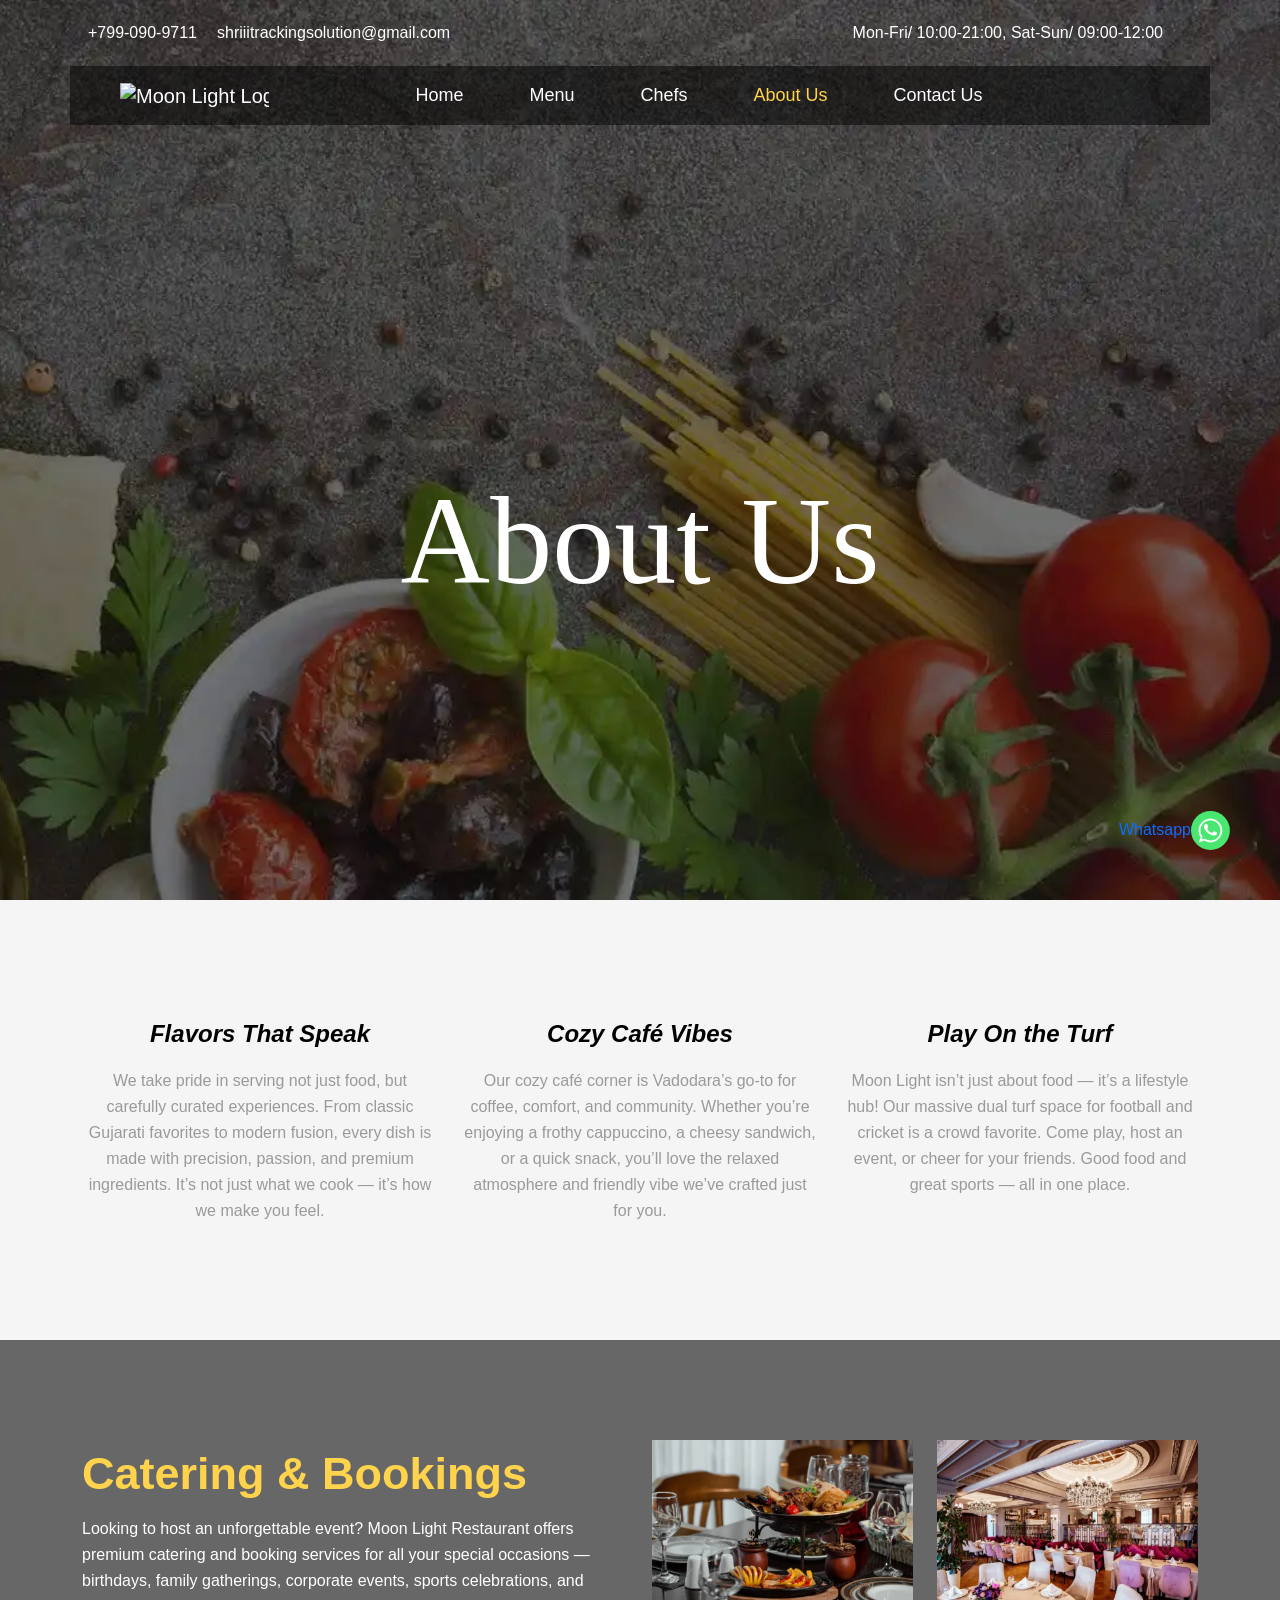
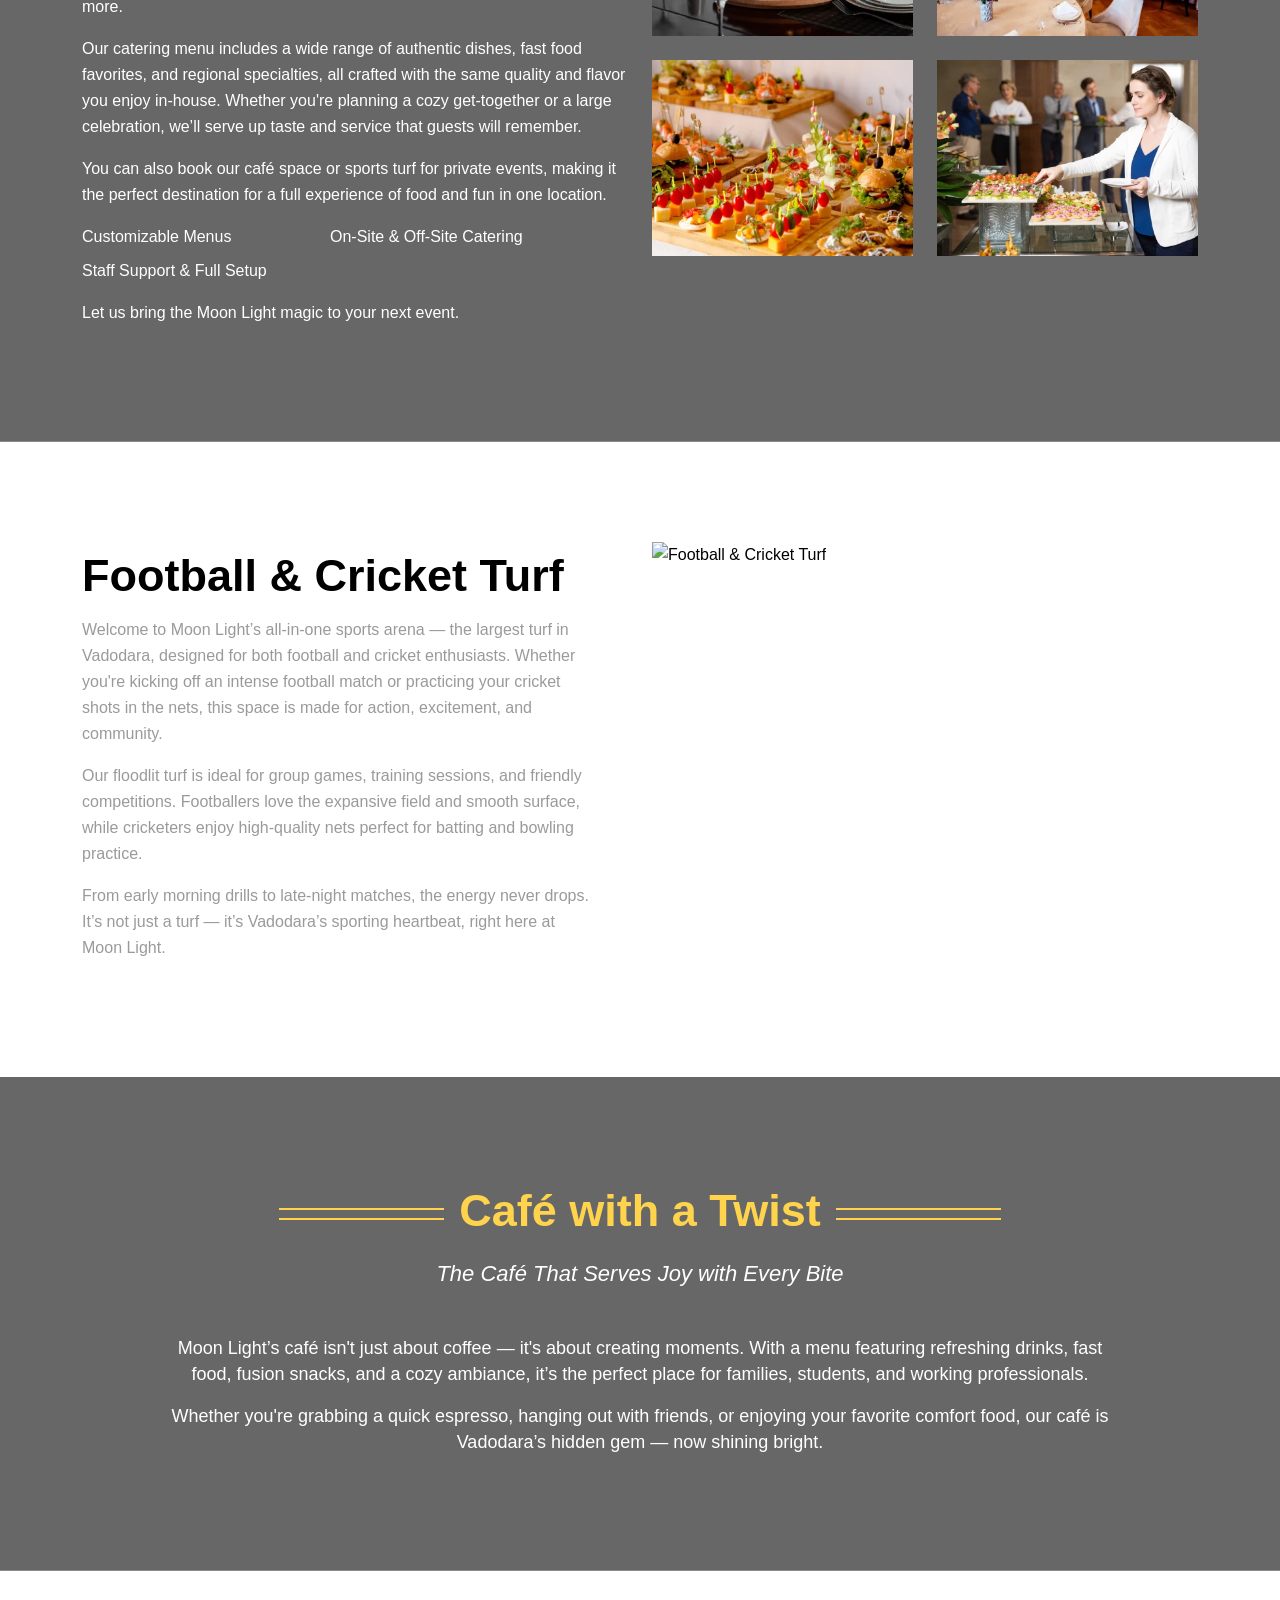
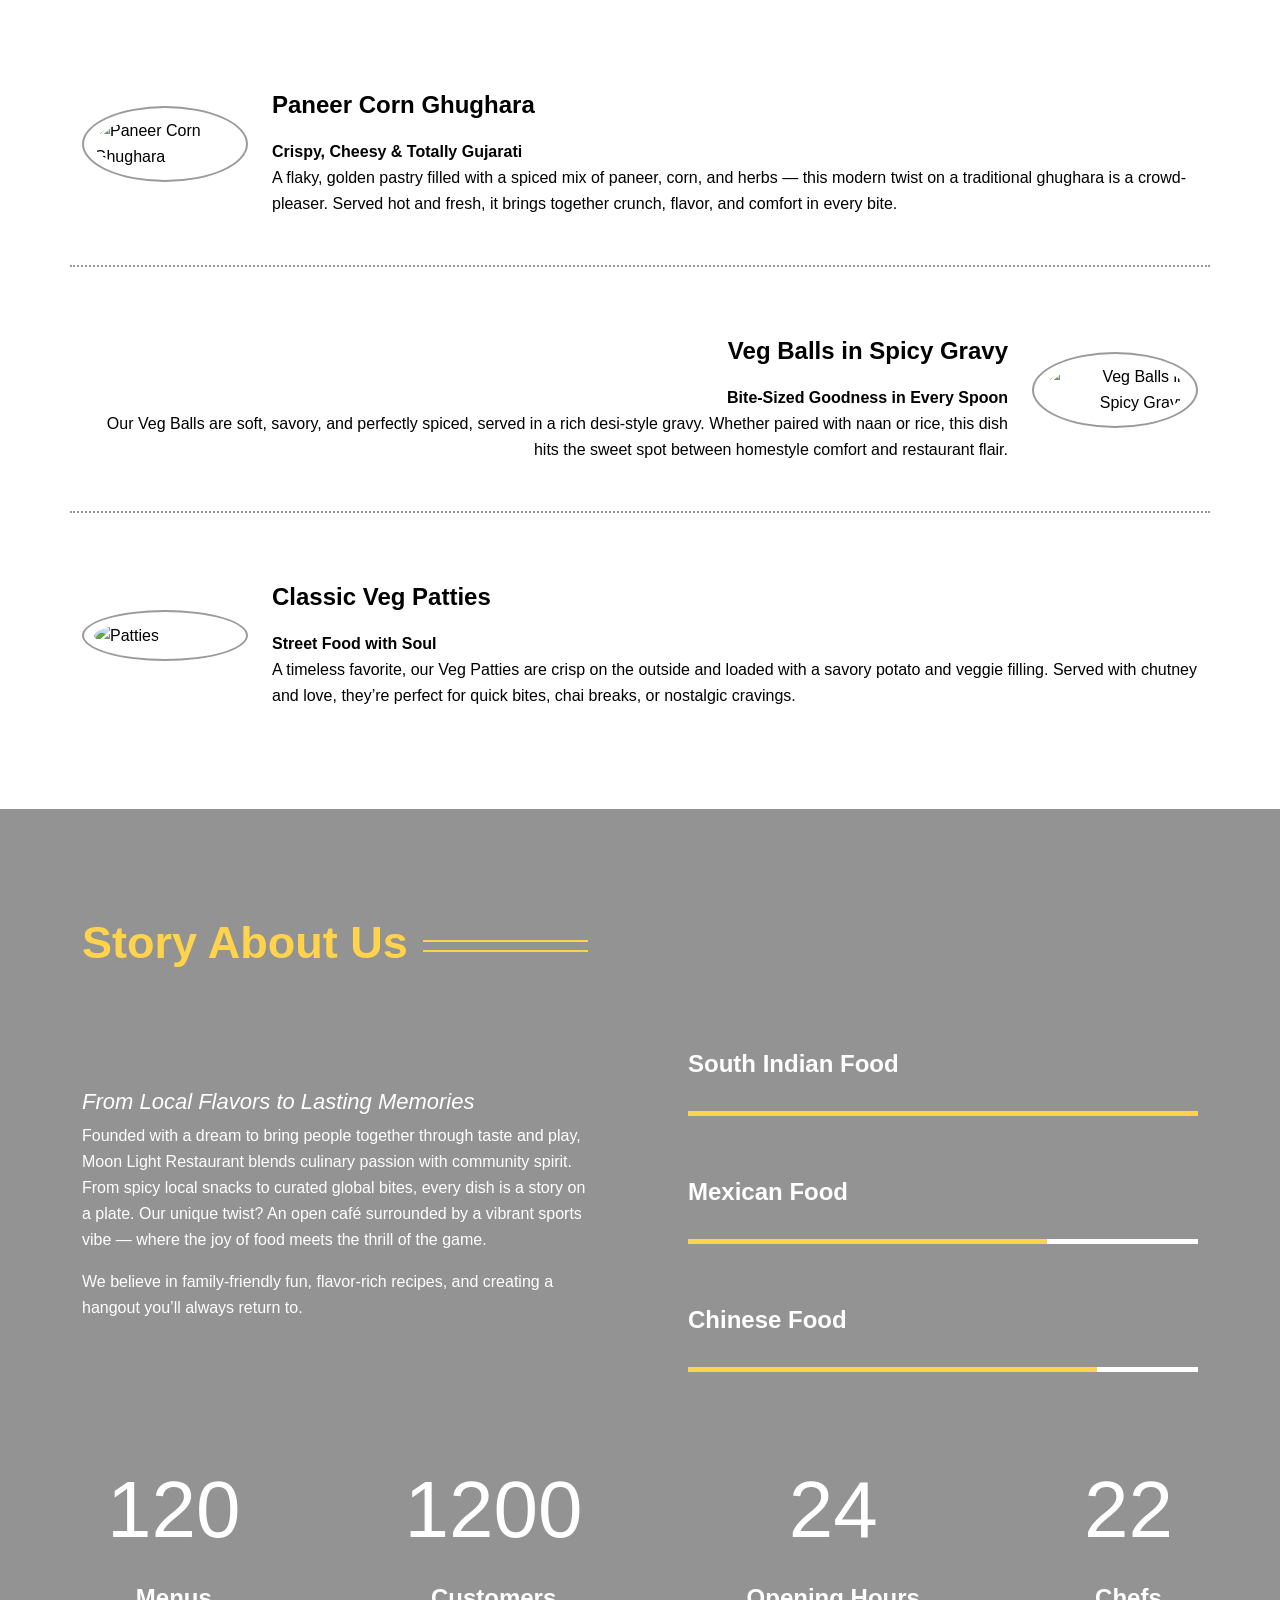
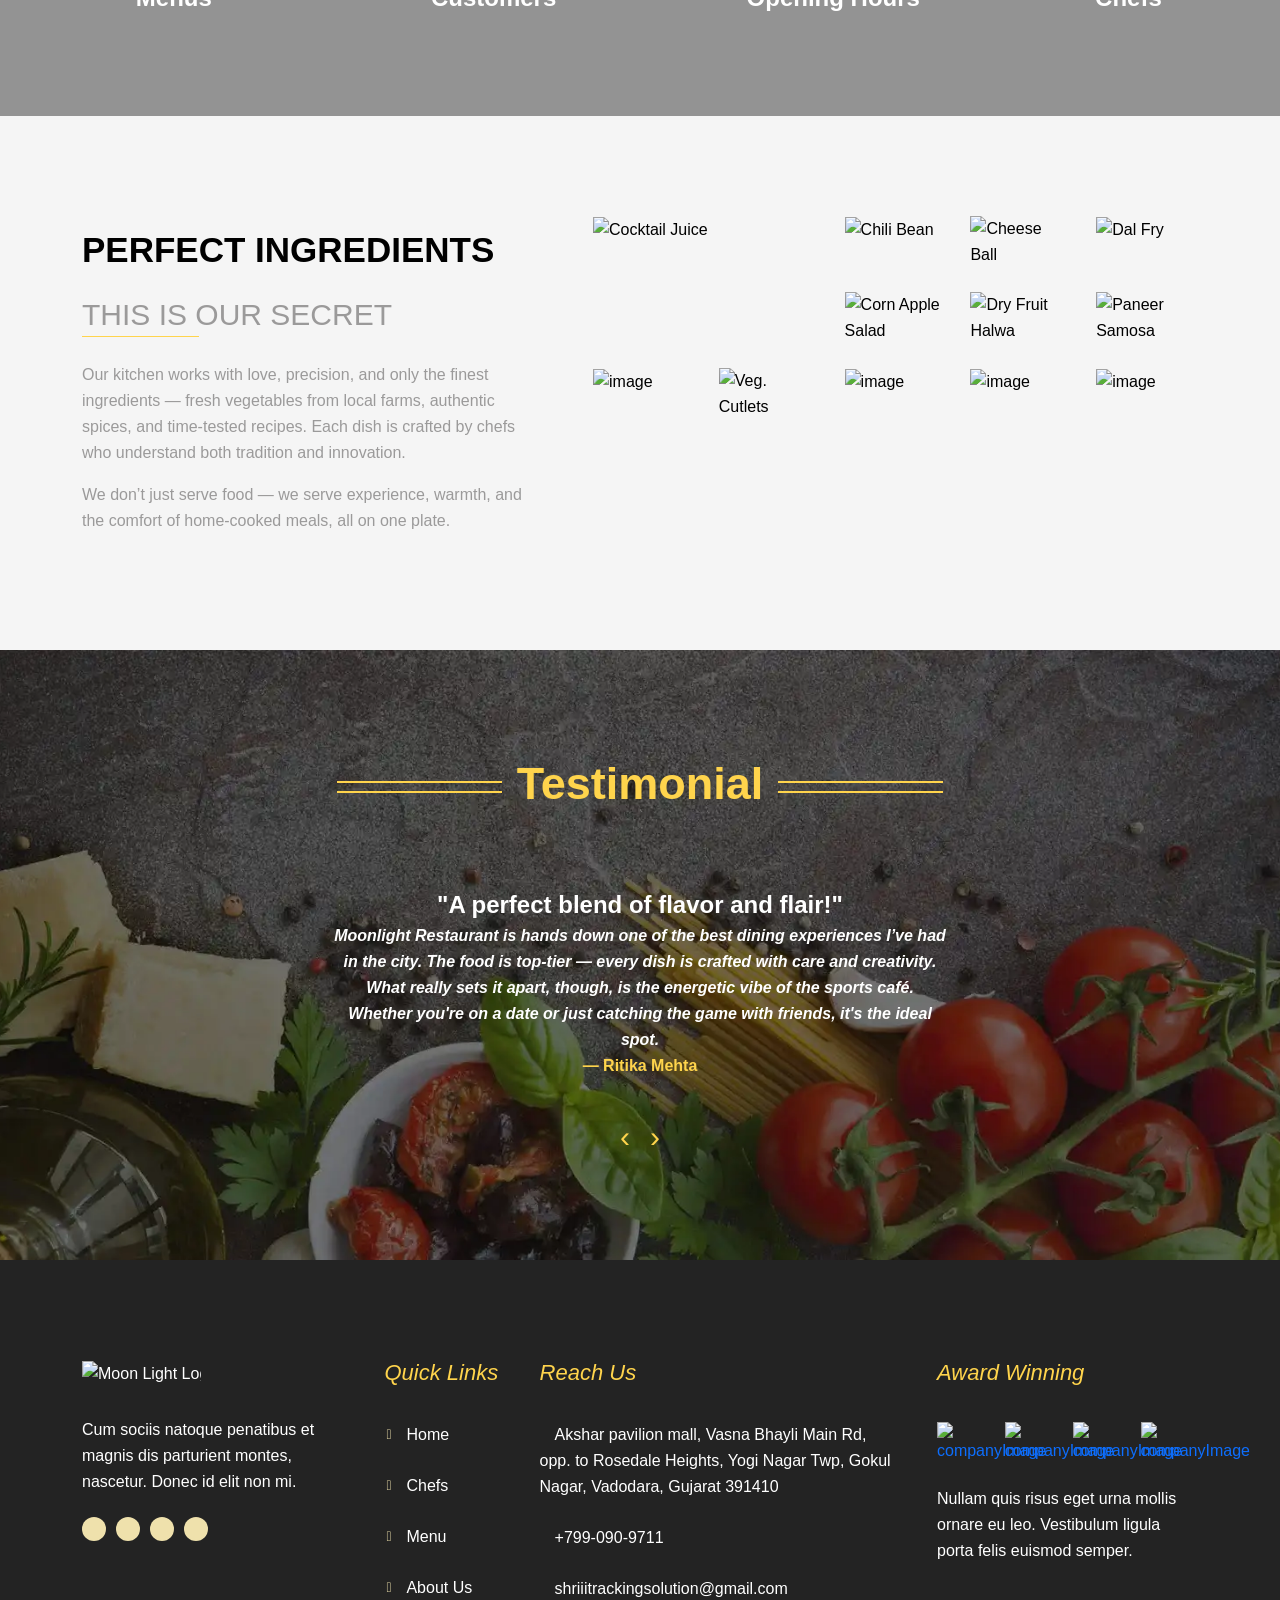
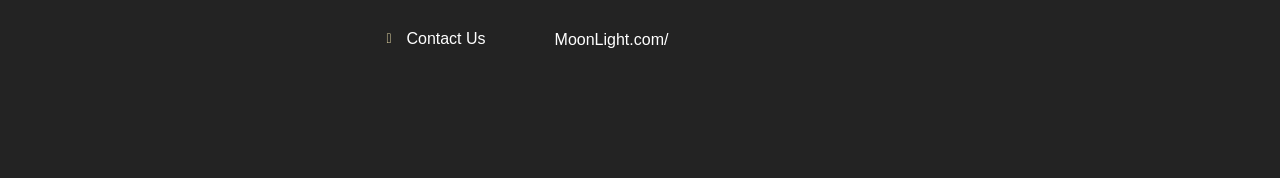
==== aboutUs.html @ 2a46dcf2 "restaurant banner fixed" ====
<!DOCTYPE html>
<html lang="en">

<head>
    <meta charset="UTF-8">
    <meta name="viewport" content="width=device-width, initial-scale=1.0">
    <title>Restaurant</title>
    <link rel="icon" type="image/x-icon" href="image/Fevicon.webp" /> 

      <!-- Meta Robots (SEO Indexing): -->
      <meta name="robots" content="index, follow">
      <meta name="description" content="Moonlight Restaurant offers an unforgettable dining experience in the heart of the city's most luxurious district. Enjoy gourmet cuisine, a vibrant sports café atmosphere, and top-tier hospitality.">
      <meta name="keywords" content="Moonlight Restaurant, fine dining, sports café, luxury restaurant, best restaurant in city, gourmet cuisine, city nightlife, upscale dining, game night restaurant, urban food experience">
      <meta name="author" content="Moonlight Restaurant Team">
      
      <!-- Open Graph (For Social Media Sharing) -->
      <meta property="og:title" content="Moonlight Restaurant | Fine Dining Meets Sports Café Vibes">
      <meta property="og:description" content="Discover Moonlight Restaurant — where upscale dining meets lively sports energy. A perfect place to unwind with gourmet food, handcrafted drinks, and live sports.">
      <meta property="og:url" content="https://moonlightrestoandcafe.com/">
      <!-- <meta property="og:image" content="https://moonlightrestaurant.in/images/og-preview.jpg"> -->
      <meta property="og:type" content="website">

      <link fetchpriority="high" rel="preload" href="image/MoonLightLogo.webp" as="image" type="image/webp" />
      <link fetchpriority="high" rel="preload" href="image/bannerImage.webp" as="image" type="image/webp" />

      <!-- Preload -->
      <link rel="preload" as="style" href="https://cdn.jsdelivr.net/npm/bootstrap@5.2.3/dist/css/bootstrap.min.css" />
      <link rel="stylesheet" href="https://cdn.jsdelivr.net/npm/bootstrap@5.2.3/dist/css/bootstrap.min.css" />
      <link rel="preload" as="style" href="css/responsive.css" />
      <link rel="preload" as="style" href="https://cdnjs.cloudflare.com/ajax/libs/OwlCarousel2/2.3.4/assets/owl.carousel.min.css" />
      <link rel="stylesheet" href="https://cdnjs.cloudflare.com/ajax/libs/OwlCarousel2/2.3.4/assets/owl.carousel.min.css" />
      <!-- <script async src="js/dynamic.js"></script> -->
      <link rel="stylesheet" href="css/style.css" />
      <link rel="stylesheet" href="css/responsive.css" />
      <!-- LightGallery CSS -->
      <link rel="stylesheet" href="https://cdn.jsdelivr.net/npm/lightgallery@2.7.1/css/lightgallery-bundle.min.css" />
      <link rel="preconnect" href="https://kit.fontawesome.com" />
      <link rel="dns-prefetch" href="https://kit.fontawesome.com" />
      <script src="https://kit.fontawesome.com/52ca9e0df4.js" crossorigin="anonymous"></script>
    
</head>

<body>
    <!-- header section start -->
     <header>
    <section class="miniHeader">
      <div class="container text-white">
        <div class="row justify-content-between">
          <div class="col-auto numberAndEmail">
            <a href="tel:+799-090-9711"><i class="fa-solid fa-phone"></i> +799-090-9711</a>
            <a href="mailto:shriiitrackingsolution@gmail.com"><i class="fa-solid fa-envelope"></i>
              shriiitrackingsolution@gmail.com</a>
          </div>
          <div class="col-auto">
            <i class="fa-regular fa-clock"></i> <span> Mon-Fri/ 10:00-21:00, Sat-Sun/ 09:00-12:00</span>
            <a class="fa-brands fa-facebook-f" href="#"></a>
            <a class="fa-brands fa-instagram" href="#"></a>
            <a class="fa-brands fa-twitter" href="#"></a>
          </div>
        </div>
      </div>
    </section>
    <nav class="navbar navbar-expand-lg ">
      <div class="container">
        <a class="navbar-brand" href="index.html"><img src="image/MoonLightLogo.webp" alt="Moon Light Logo"></a>
        <button class="navbar-toggler" type="button" data-bs-toggle="collapse" data-bs-target="#navbarSupportedContent"
          aria-controls="navbarSupportedContent" aria-expanded="false" aria-label="Toggle navigation">
          <span class="navbar-toggler-icon"></span>
        </button>
        <div class="collapse navbar-collapse" id="navbarSupportedContent">
          <ul class="navbar-nav mx-lg-auto mb-2 mb-lg-0">
            <li class="nav-item">
              <a class="nav-link " aria-current="page" href="index.html">Home</a>
            </li>
            <li class="nav-item">
              <a class="nav-link" href="menu.html">Menu</a>
            </li>
            <li class="nav-item">
              <a class="nav-link" href="javascript:void(0)">Chefs</a>
            </li>
            <li class="nav-item">
              <a class="nav-link active" href="aboutUs.html">About Us</a>
            </li>
            <li class="nav-item">
              <a class="nav-link" href="contact.html">Contact Us</a>
            </li>
          </ul>

        </div>
      </div>
    </nav>
  </header>


    <!-- banner section Start -->
    <section class="banner ">

        <img src="image/bannerImage.webp" alt="BannerImage">
        <div class="container">
            <h1 class="display-3">About Us</h1>
        </div>
    </section>

    <!-- banner section End -->

    <!-- Text Cards Section Start -->
    <section class="TextCards defaultPadding">
        <div class="container">
            <div class="row">
                <div class="col-lg-4 col-md-6">
                    <h2 class="therdH">Flavors That Speak</h2>
                    <p>We take pride in serving not just food, but carefully curated experiences. From classic Gujarati favorites to modern fusion, every dish is made with precision, passion, and premium ingredients. It’s not just what we cook — it’s how we make you feel.</p>
                </div>
                <div class="col-lg-4 col-md-6">
                    <h2 class="therdH">Cozy Café Vibes</h2>
                    <p>Our cozy café corner is Vadodara’s go-to for coffee, comfort, and community. Whether you’re enjoying a frothy cappuccino, a cheesy sandwich, or a quick snack, you’ll love the relaxed atmosphere and friendly vibe we’ve crafted just for you.</p>
                </div>
                <div class="col-lg-4 col-md-6">
                    <h2 class="therdH">Play On the Turf</h2>
                    <p>Moon Light isn’t just about food — it’s a lifestyle hub! Our massive dual turf space for football and cricket is a crowd favorite. Come play, host an event, or cheer for your friends. Good food and great sports — all in one place.</p>
                </div>
            </div>
        </div>
    </section>
    <!-- Text Cards Section End -->

<!-- Catering section start -->
<section class="cateringSection defaultPadding">
  <div class="container">
    <!-- <span class="serviceIcon"><svg
		xmlns="http://www.w3.org/2000/svg" width="80px" height="80px" viewBox="0 0 24 24"><path fill="currentColor" d="M3.23 17.385v-1h17.54v1zM4 15v-.23q0-2.95 2.01-5.103Q8.022 7.516 11 7.097V5.653h2v1.442q2.985.42 4.992 2.571T20 14.77V15zm1.07-1h13.86q-.234-2.446-2.247-4.204T12 8.04T7.32 9.796T5.07 14M12 14"/></svg></span><h2 class="secH  BefAftStyle">Catering & Bookings</h2> -->
    <div class="row">
      <div class="col-lg-6">
        <h2 class="secH">Catering & Bookings</h2>
        <p class="maxPara">Looking to host an unforgettable event? Moon Light Restaurant offers premium catering and booking services for all your special occasions — birthdays, family gatherings, corporate events, sports celebrations, and more.</p>
        <p class="maxPara">Our catering menu includes a wide range of authentic dishes, fast food favorites, and regional specialties, all crafted with the same quality and flavor you enjoy in-house. Whether you're planning a cozy get-together or a large celebration, we’ll serve up taste and service that guests will remember.</p>
        <p class="maxPara">You can also book our café space or sports turf for private events, making it the perfect destination for a full experience of food and fun in one location.</p>
        <ul class="cateringUl">
          <li>
            <i class="fa-solid fa-check"></i> Customizable Menus
          </li>
          <li>
            <i class="fa-solid fa-check"></i> On-Site & Off-Site Catering
          </li>
          <li>
            <i class="fa-solid fa-check"></i> Staff Support & Full Setup
          </li>
        </ul>
        <p class="maxPara mt-3">Let us bring the Moon Light magic to your next event.</p>
      </div>
      <div class="col-lg-6">
        <div class="row cateringRow">
          <div class="col-6">
            <div class="zoomWrap">
              <img class="zoom" src="image/CateringImg1.webp" alt="Catering">
            </div>
          </div>
          <div class="col-6">
            <div class="zoomWrap">
              <img class="zoom" src="image/CateringImg2.webp" alt="Catering">
            </div>
          </div>
          <div class="col-6">
            <div class="zoomWrap">
              <img class="zoom" src="image/CateringImg3.webp" alt="Catering">
            </div>
          </div>
          <div class="col-6">
            <div class="zoomWrap">
              <img class="zoom" src="image/CateringImg4.webp" alt="Catering">
            </div>
          </div>
      
        </div>
      </div>
    </div>
  </div>
</section>
<!-- Catering section end -->

<!-- football turf section start -->
<section class="footballTurf defaultPadding">
    <div class="container">
      <div class="row">
        <div class="col-lg-6 pe-xl-5">
          <h2 class="secH">Football & Cricket Turf</h2>
          <p>Welcome to Moon Light’s all-in-one sports arena — the largest turf in Vadodara, designed for both football and cricket enthusiasts. Whether you're kicking off an intense football match or practicing your cricket shots in the nets, this space is made for action, excitement, and community.</p>
          <p>Our floodlit turf is ideal for group games, training sessions, and friendly competitions. Footballers love the expansive field and smooth surface, while cricketers enjoy high-quality nets perfect for batting and bowling practice.</p>
          <p>From early morning drills to late-night matches, the energy never drops. It’s not just a turf — it’s Vadodara’s sporting heartbeat, right here at Moon Light.</p>
        </div>
        <div class="col-lg-6">
          <img src="image/FootballTurf.webp" alt="Football & Cricket Turf">
        </div>
      </div>
    </div>
</section>
<!-- football turf section end -->


<!-- cafe section start -->
<section class="cafeSection defaultPadding">
    <div class="container">
      <h2 class="secH  BefAftStyle mb-3">Café with a Twist</h2>
      <h3 class="fourthH mb-5">The Café That Serves Joy with Every Bite</h3>
      <p class="maxPara">Moon Light’s café isn't just about coffee — it's about creating moments. With a menu featuring refreshing drinks, fast food, fusion snacks, and a cozy ambiance, it’s the perfect place for families, students, and working professionals.</p>
      <p class="maxPara">Whether you're grabbing a quick espresso, hanging out with friends, or enjoying your favorite comfort food, our café is Vadodara’s hidden gem — now shining bright.</p>
    </div>
</section>
<!-- cafe section end -->

    <!-- Circle Image plus Text Section Start -->
    <section class="CircleImagePlusText defaultPadding">
        <div class="container">
            <div class="row justify-content-center align-items-center ">
                <div class="col-md-3 col-xl-2 col-8">
                    <div class="zoomWrap">
                        <img class="zoom" src="image/Paneer_Corn_Ghugara_Image.png" alt="Paneer Corn Ghughara">
                    </div>
                </div>
                <div class="col-md-9 col-xl-10">
                    <h2 class="therdH">Paneer Corn Ghughara</h2>
                    <span><strong>Crispy, Cheesy & Totally Gujarati</strong></span>
                    <p>A flaky, golden pastry filled with a spiced mix of paneer, corn, and herbs — this modern twist on a traditional ghughara is a crowd-pleaser. Served hot and fresh, it brings together crunch, flavor, and comfort in every bite.</p>
                </div>
            </div>
            <div class="row secondRow justify-content-center align-items-center ">
                <div class="col-md-3 col-xl-2 col-8">
                    <div class="zoomWrap">
                        <img class="zoom" src="image/veg.Balls.webp" alt="Veg Balls in Spicy Gravy">
                    </div>
                </div>
                <div class="col-md-9 col-xl-10">
                    <h2 class="therdH">Veg Balls in Spicy Gravy</h2>
                    <span><strong>Bite-Sized Goodness in Every Spoon</strong></span>
                    <p>Our Veg Balls are soft, savory, and perfectly spiced, served in a rich desi-style gravy. Whether paired with naan or rice, this dish hits the sweet spot between homestyle comfort and restaurant flair.</p>
                </div>
            </div>
            <div class="row justify-content-center align-items-center">
                <div class="col-md-3 col-xl-2 col-8">
                    <div class="zoomWrap">
                        <img class="zoom" src="https://img.freepik.com/free-photo/triangled-shape-bourekas-baked-pie-with-sesame-seeds_140725-10794.jpg?uid=R168699936&ga=GA1.1.1928394102.1727939130&semt=ais_hybrid&w=740" alt="Patties">
                    </div>
                </div>
                <div class="col-md-9 col-xl-10">
                    <h2 class="therdH">Classic Veg Patties</h2>
                    <span><strong>Street Food with Soul</strong></span>
                    <p>A timeless favorite, our Veg Patties are crisp on the outside and loaded with a savory potato and veggie filling. Served with chutney and love, they’re perfect for quick bites, chai breaks, or nostalgic cravings.</p>
                </div>
            </div>
        </div>
    </section>
    <!-- Circle Image plus Text Section End -->

    <!-- story About Us Section start -->
    <section class="storyAboutUs defaultPadding">
        <div class="container">
            <h2 class="secH AftStyle">Story About Us</h2>
            <div class="row align-items-center">
                <div class="col-md-6 pe-md-5">
                  <h3 class="fourthH">From Local Flavors to Lasting Memories</h3>
                    <p>Founded with a dream to bring people together through taste and play, Moon Light Restaurant blends culinary passion with community spirit. From spicy local snacks to curated global bites, every dish is a story on a plate. Our unique twist? An open café surrounded by a vibrant sports vibe — where the joy of food meets the thrill of the game.</p>
                    <p>We believe in family-friendly fun, flavor-rich recipes, and creating a hangout you’ll always return to.</p>
                </div>
                <div class="col-md-6 ps-md-5 ">                 
                    <label class="therdH mt-md-0"  for="Italian">South Indian Food</label>
                    <input type="range" id="vol" name="Italian" min="0" max="100" value="100" disabled>
                    <label class="therdH"  for="American">Mexican Food</label>
                    <input type="range" id="vol" name="American" min="0" max="100" value="70" disabled>
                    <label class="therdH"  for="Japanese">Chinese Food</label>
                    <input type="range" id="vol" name="Japanese" min="0" max="100" value="80" disabled>
                </div>
            </div>
            <div class="row  justify-content-center text-center">
                <div class="col-md-auto col-sm-6">
                    <h2 class="display-new">120</h2>
                    <p class="therdH">Menus</p>
                </div>
                <div class="col-md-auto col-sm-6">
                    <h2 class="display-new">1200</h2>
                    <p class="therdH">Customers</p>
                </div>
                <div class="col-md-auto col-sm-6">
                    <h2 class="display-new">24</h2>
                    <p class="therdH">Opening Hours</p>
                </div>
                <div class="col-md-auto col-sm-6">
                    <h2 class="display-new">22</h2>
                    <p class="therdH">Chefs</p>
                </div>
            </div>
        </div>
    </section>

    <!-- story About Us Section End -->

    <!-- perfect Ingredient2 start-->
    <section class="perfectIngredient2 defaultPadding">
        <div class="container">
            <div class="row">
                <div class="col-lg-5">
                    <h2 class="secH text-uppercase">Perfect Ingredients</h2>
                    <span class="secSubH">THIS IS OUR SECRET </span>
                    <p>Our kitchen works with love, precision, and only the finest ingredients — fresh vegetables from local farms, authentic spices, and time-tested recipes. Each dish is crafted by chefs who understand both tradition and innovation.</p>
                    <p>We don’t just serve food — we serve experience, warmth, and the comfort of home-cooked meals, all on one plate.</p>
                </div>
                <div class="col-lg-7 ps-lg-5">
                 <div class="row">
                    <div class="col-md-5">
                        <div class="zoomWrap">
                            <img class="zoom" src="https://img.freepik.com/free-photo/freshness-summer-fruits-rustic-wooden-table-healthy-snack-generated-by-artificial-intelligence_188544-110093.jpg?uid=R168699936&ga=GA1.1.1928394102.1727939130&semt=ais_country_boost&w=740" alt="Cocktail Juice">
                          </div>
                    </div>
                    <div class="col-md-7">
                      <div class="row">
                        <div class="col-md-4 col-6">
                            <div class="zoomWrap">
                                <img class="zoom" src="https://img.freepik.com/free-photo/horizontal-view-tomato-soup-beans-garlic-wooden-cutting-board-spoon-mix-color-table_140725-86854.jpg?uid=R168699936&ga=GA1.1.1928394102.1727939130&semt=ais_country_boost&w=740" alt="Chili Bean">
                              </div>
                        </div>
                        <div class="col-md-4 col-6">
                            <div class="zoomWrap">
                                <img class="zoom" src="https://img.freepik.com/free-photo/delicious-food-croquettes-close-up_23-2149202667.jpg?uid=R168699936&ga=GA1.1.1928394102.1727939130&semt=ais_country_boost&w=740" alt="Cheese Ball">
                              </div>
                        </div>
                        <div class="col-md-4 col-6">
                            <div class="zoomWrap">
                                <img class="zoom" src="https://img.freepik.com/free-photo/traditional-indian-soup-lentils-indian-dhal-spicy-curry-bowl-spices-herbs-rustic-black-wooden-table_2829-18717.jpg?uid=R168699936&ga=GA1.1.1928394102.1727939130&semt=ais_hybrid&w=740" alt="Dal Fry">
                              </div>
                        </div>
                        <div class="col-md-4 col-6">
                            <div class="zoomWrap">
                                <img class="zoom" src="https://cdn.vegetariantimes.com/wp-content/uploads/2009/02/sweet-potato-salad-with-apple-and-avocado-feb-2009-crop.jpg?crop=1:1&width=1000" alt="Corn Apple Salad">
                              </div>
                        </div>
                        <div class="col-md-4 col-6">
                            <div class="zoomWrap">
                                <img class="zoom" src="https://img.freepik.com/free-photo/traditional-azerbaijan-indian-turkish-sweet-dessert-halvah-with-nuts-top_114579-1311.jpg?uid=R168699936&ga=GA1.1.1928394102.1727939130&semt=ais_country_boost&w=740" alt="Dry Fruit Halwa">
                              </div>
                        </div>
                        <div class="col-md-4 col-6">
                            <div class="zoomWrap">
                                <img class="zoom" src="https://images.squarespace-cdn.com/content/5ea3b22556f3d073f3d9cae4/1639765720513-GWUONGJA746IE3P2JAQC/Screen+Shot+2021-12-17+at+3.43.02+AM.png?format=1500w&content-type=image%2Fpng" alt="Paneer Samosa">
                              </div>
                        </div>
                      </div>
                    </div>
                 </div>
                 <div class="row margin">
                    <div class="col-md col-6">
                        <div class="zoomWrap">
                            <img class="zoom" src="image/Gallery5.jfif" alt="image">
                          </div>
                    </div>
                    <div class="col-md col-6">
                        <div class="zoomWrap">
                            <img class="zoom" src="https://www.whiskaffair.com/wp-content/uploads/2020/09/Veg-Cutlet-2-3.jpg" alt="Veg. Cutlets">
                          </div>
                    </div>
                    <div class="col-md col-6">
                        <div class="zoomWrap">
                            <img class="zoom" src="image/Oat Cereal.png" alt="image">
                          </div>
                    </div>
                    <div class="col-md col-6">
                        <div class="zoomWrap">
                            <img class="zoom" src="image/disheItems (1).jfif" alt="image">
                          </div>
                    </div>
                    <div class="col-md col-6">
                        <div class="zoomWrap">
                            <img class="zoom" src="image/TRIO SAUSAGES.png" alt="image">
                          </div>
                    </div>    
                    <div class="col-6 d-md-none d-block">
                        <div class="zoomWrap">
                            <img class="zoom" src="image/Pizza (1).jpg" alt="image">
                          </div>
                    </div>       
                 </div>
                </div>
            </div>
        </div>
    </section>
    <!-- perfect Ingredient2 end-->

    <!-- testimonial section start -->
  <section class="Testimonial defaultPadding">
    <div class="container">
      <h2 class="secH  BefAftStyle">Testimonial</h2>
      <div class="owl-carousel owl-theme" id="ca3">
        <div class="item">
          <span class="therdH">"A perfect blend of flavor and flair!"</span>
          <p>Moonlight Restaurant is hands down one of the best dining experiences I’ve had in the city. The food is top-tier — every dish is crafted with care and creativity. What really sets it apart, though, is the energetic vibe of the sports café. Whether you're on a date or just catching the game with friends, it's the ideal spot.</p>
          <span><span>— Ritika Mehta</span> </span>
        </div>
        <div class="item">
          <span class="therdH">"Gourmet cuisine meets game night energy!"</span>
          <p>I was blown away by how Moonlight balances luxury and excitement. The ambiance is lively without being overwhelming, and the staff are incredibly attentive. I came for the match night and ended up falling in love with their signature seafood platter. Can’t wait to go back!</p>
          <span><span>— Arjun Patel</span> </span>
        </div>
        <div class="item">
          <span class="therdH">"An urban escape with five-star flavor!"</span>
          <p>Moonlight Restaurant is a gem in the city’s most upscale district. It feels like a mini getaway — sophisticated yet fun. The cocktails are crafted to perfection, the food is divine, and the big screens make it the ultimate hangout for sports fans.</p>
          <span><span>— Neha Deshmukh</span> </span>
        </div>
      </div>
    </div>
  </section>

    <!-- testimonial section End -->


    <!-- Footer Section Start -->
    <footer class="defaultPadding">
        <div class="container">
          <div class="row justify-content-between">
            <div class="col-lg-3 col-md-6 ">
              <a class="navbar-brand" href="index.html"><img src="image/MoonLightLogo.webp" alt="Moon Light Logo"></a>
              <p>Cum sociis natoque penatibus et magnis dis parturient montes, nascetur. Donec id elit non mi.</p>
              <div class="fIcons">
                <a target="_blank" class="fa-brands fa-facebook-f" href="https://www.facebook.com/"></a>
                <a target="_blank" class="fa-brands fa-instagram" href="https://www.instagram.com/"></a>
                <a target="_blank" class="fa-brands fa-x-twitter" href="https://x.com/?lang=en"></a>
                <a target="_blank" class="fa-brands fa-linkedin-in" href="https://www.linkedin.com/authwall?trk=bf&trkInfo=AQH3HyOeX_gCXgAAAZJbhlgANMabyJfAewxAY9qdxU6QsJHvozrFZ51a8_tYQyBRvuwnA3uVR8G7943UdA0TlnFJzLvY9FQFuffSjfYFTIwQ_DjL6JSlBWNnWNmu50MKpPpSrNY=&original_referer=&sessionRedirect=https%3A%2F%2Fwww.linkedin.com%2Fin%2Fvimal-gupta-2458b0260"></a>
              </div>
            </div>
            <div class="col-lg-auto col-md-6">
              <h2 class="fourthH">Quick Links</h2>
              <ul>
                <li>
                  <a target="_blank" href="index.html">Home</a>
                </li>
                <li>
                  <a target="_blank" href="javascript:void(0)">Chefs</a>
                </li>
                <li>
                  <a target="_blank" href="menu.html">Menu</a>
                </li>
                <li>
                  <a target="_blank" href="aboutUs.html">About Us</a>
                </li>
                <li>
                  <a target="_blank" href="contact.html">Contact Us</a>
                </li>
              </ul>
            </div>
            <div class="col-lg-4 col-md-6 about">
              <h2 class="fourthH">Reach Us</h2>
              <address>
              <a target="_blank" href="https://maps.app.goo.gl/VXWxqCMLg2p5qyuf7"><i class="fa-solid fa-location-arrow"></i> Akshar pavilion mall, Vasna Bhayli Main Rd, opp. to Rosedale Heights, Yogi Nagar Twp, Gokul Nagar, Vadodara, Gujarat 391410</a>
              </address>
              <a href="tel:+799-090-9711"><i class="fa-solid fa-mobile-screen"></i> +799-090-9711</a>
              <a href="mailto:shriiitrackingsolution@gmail.com"><i class="fa-solid fa-envelope"></i>
                shriiitrackingsolution@gmail.com</a>
              <a target="_blank" href="#"><i class="fa-solid fa-link"></i>
                MoonLight.com/</a>
    
            </div>
            <div class="col-lg-3 col-md-6 ">
              <h2 class="fourthH">Award Winning</h2>
              <div class="companyImage d-flex flex-wrap justify-content-between">
                <a href="#"><img src="image/FooterImage1.png" alt="companyImage"></a>
                <a href="#"><img src="image/FooterImage2.png" alt="companyImage"></a>
                <a href="#"><img src="image/FooterImage3.png" alt="companyImage"></a>
                <a href="#"><img src="image/FooterImage4.png" alt="companyImage"></a>
              </div>
              <p class="mb-0">Nullam quis risus eget urna mollis ornare eu leo. Vestibulum ligula porta felis euismod
                semper. </p>
            </div>
          </div>
        </div>

<!-- whatsapp FAB icon -->
<div class="fab-container">
  <a class="set-url-target" rel="noopener" data-mobile-target="" data-desktop-target="_blank" target="_blank" href="https://web.whatsapp.com/send?phone=6354710794"><span class="sr-only">Whatsapp</span><svg aria-hidden="true" class="ico_d " width="39" height="39" viewBox="0 0 39 39" fill="none" xmlns="http://www.w3.org/2000/svg" style="transform: rotate(0deg);"><circle class="color-element" cx="19.4395" cy="19.4395" r="19.4395" fill="#49E670"></circle><path d="M12.9821 10.1115C12.7029 10.7767 11.5862 11.442 10.7486 11.575C10.1902 11.7081 9.35269 11.8411 6.84003 10.7767C3.48981 9.44628 1.39593 6.25317 1.25634 6.12012C1.11674 5.85403 2.13001e-06 4.39053 2.13001e-06 2.92702C2.13001e-06 1.46351 0.83755 0.665231 1.11673 0.399139C1.39592 0.133046 1.8147 1.01506e-06 2.23348 1.01506e-06C2.37307 1.01506e-06 2.51267 1.01506e-06 2.65226 1.01506e-06C2.93144 1.01506e-06 3.21063 -2.02219e-06 3.35022 0.532183C3.62941 1.19741 4.32736 2.66092 4.32736 2.79397C4.46696 2.92702 4.46696 3.19311 4.32736 3.32616C4.18777 3.59225 4.18777 3.59224 3.90858 3.85834C3.76899 3.99138 3.6294 4.12443 3.48981 4.39052C3.35022 4.52357 3.21063 4.78966 3.35022 5.05576C3.48981 5.32185 4.18777 6.38622 5.16491 7.18449C6.42125 8.24886 7.39839 8.51496 7.81717 8.78105C8.09636 8.91409 8.37554 8.9141 8.65472 8.648C8.93391 8.38191 9.21309 7.98277 9.49228 7.58363C9.77146 7.31754 10.0507 7.1845 10.3298 7.31754C10.609 7.45059 12.2841 8.11582 12.5633 8.38191C12.8425 8.51496 13.1217 8.648 13.1217 8.78105C13.1217 8.78105 13.1217 9.44628 12.9821 10.1115Z" transform="translate(12.9597 12.9597)" fill="#FAFAFA"></path><path d="M0.196998 23.295L0.131434 23.4862L0.323216 23.4223L5.52771 21.6875C7.4273 22.8471 9.47325 23.4274 11.6637 23.4274C18.134 23.4274 23.4274 18.134 23.4274 11.6637C23.4274 5.19344 18.134 -0.1 11.6637 -0.1C5.19344 -0.1 -0.1 5.19344 -0.1 11.6637C-0.1 13.9996 0.624492 16.3352 1.93021 18.2398L0.196998 23.295ZM5.87658 19.8847L5.84025 19.8665L5.80154 19.8788L2.78138 20.8398L3.73978 17.9646L3.75932 17.906L3.71562 17.8623L3.43104 17.5777C2.27704 15.8437 1.55796 13.8245 1.55796 11.6637C1.55796 6.03288 6.03288 1.55796 11.6637 1.55796C17.2945 1.55796 21.7695 6.03288 21.7695 11.6637C21.7695 17.2945 17.2945 21.7695 11.6637 21.7695C9.64222 21.7695 7.76778 21.1921 6.18227 20.039L6.17557 20.0342L6.16817 20.0305L5.87658 19.8847Z" transform="translate(7.7758 7.77582)" fill="white" stroke="white" stroke-width="0.2"></path></svg></a>
</div>

      </footer>

    <!-- Footer Section End -->

  <script src="https://cdnjs.cloudflare.com/ajax/libs/jquery/3.7.1/jquery.min.js"></script>
  <script src="https://cdn.jsdelivr.net/npm/bootstrap@5.2.3/dist/js/bootstrap.bundle.min.js"></script>
  <script src="https://cdnjs.cloudflare.com/ajax/libs/OwlCarousel2/2.3.4/owl.carousel.min.js"></script>
  <script src="js/script.js"></script>
    <script>
        $('#ca3').owlCarousel({
            stagePadding: 0,
            loop: true,
            margin: 0,
            nav: true,
            dots: false,
            responsive: {
                0: {
                    items: 1
                },
                600: {
                    items: 1
                },
                1000: {
                    items: 1
                }
            }

        })
    </script>
</body>

</html>
---- css/responsive.css ----
@media only screen and (min-width: 1920px) {
}

@media only screen and (min-width: 1600px) and (max-width: 1900px) {
}

@media only screen and (min-width: 1300px) and (max-width: 1390px) {
  .BestFood .display-new {
    width: 56%;
  }
}

@media only screen and (min-width: 1200px) and (max-width: 1280px) {
  .BestFood .display-new {
    width: 58%;
  }
}

@media screen and (max-width: 1180px) {
  /* ipad landscape view */
  .owl-carousel .two .container {
    top: 28%;
  }
  .display-3 {
    font-size: 100px;
    line-height: 98px;
  }
  .B_atached .therdH {
    position: relative;
    margin-bottom: 35px;
    text-align: right !important;
  }
  .navbar-expand-lg .navbar-nav {
    gap: 20px;
  }
  .SpecialPromotion .container {
    padding-top: 80px;
  }

  .BestFood .display-new {
    width: 70%;
  }

  .storyAboutUs .row:nth-child(3) {
    margin-top: 70px !important;
    gap: 95px;
  }
  .contactPhoneNumber .wrap {
    padding: 35px 22px;
  }
  .perfectIngredient2 .secH {
    font-size: 30px;
  }
  .contactPhoneNumber .wrap .text {
    width: auto;
  }
}

@media screen and (max-width: 991px) {
  /* ipad portrait view */
  .miniHeader .col-auto:nth-child(1) {
    text-align: center;
    font-size: 14px;
  }
  .miniHeader .col-auto:nth-child(1) {
    text-align: center;
    font-size: 14px;
  }
  .miniHeader .row {
    justify-content: center !important;
    flex-direction: column;
    align-items: center;
  }
  .owl-carousel .one .display-3 {
    width: 80%;
  }
  .navbar-expand-lg .navbar-nav {
    gap: 10px;
  }
  .navbar form {
    justify-content: end;
  }
  .navbar-nav {
    align-items: end;
  }
  .navbar form:hover .btn i {
    color: var(--yellow);
  }
  footer .row {
    row-gap: 20px;
  }
  footer .about a:last-of-type {
    margin-bottom: 0;
  }
  footer ul li {
    margin-bottom: 5px;
  }
  .owl-carousel .one .container {
    top: 40%;
  }
  .owl-carousel .two .container {
    top: 40%;
  }
  .owl-carousel .three .container {
    top: 44%;
  }
  #ca2 button span {
    background-color: #000000c6 !important;
    border-radius: 10px;
    display: inline-block;
    height: 50px;
    padding: 5px;
  }
  .BefAftStyle::before,
  .BefAftStyleBlack::before,
  .BefAftStyle::after,
  .BefAftStyleBlack::after,
  .AftStyle::after {
    width: 80px;
  }

  .form-control {
    position: relative;
    border-radius: 50px;
    margin-right: 0 !important;
    padding: 0.375rem 0.75rem;
    border: 1px solid #ced4da;
    background-color: #ffffff;
    width: 140px;
    right: auto;
    top: auto;
    transition: none;
  }

  .navbar form {
    position: relative;
  }
  .navbar form .btn {
    position: absolute;
    right: 15px;
    top: 2px;
    color: var(--yellow) !important;
    font-size: 22px;
    outline: none;
    border: none;
  }
  .BestFood .display-new {
    width: 90%;
  }
  .MeetTheTeamCard .textpart {
    padding-bottom: 25px;
  }
  .contactPhoneNumber .minicard:nth-child(odd) {
    padding: 0 0.8rem 0 0;
  }
  .contactPhoneNumber .minicard:nth-child(even) {
    padding: 0 0 0 0.8rem;
  }
  .Gallery .d-flex.flex-wrap.flex-column {
    row-gap: 24px;
  }
  .storyAboutUs .row:nth-child(3) {
    gap: 16px;
  }
  .navbar .nav-link::before {
    display: none;
  }
  .contactPhoneNumber .wrap {
    flex-direction: column;
    align-items: center;
    text-align: center;
  }
  .contactPhoneNumber .wrap .icons {
    align-self: center;
  }

  .filterButtons .btn{
   width: unset;
  }
  .filterButtons{
    height: unset;
  }

  .filterButtons .btn:nth-child(1) {
    margin-top: 8px;
  }
  .filterButtons .btn {
    padding: 8px 10px;
    font-size: 14px;
  }
  
  .sideBar .stickySideBar{
    position: static;
  }

  .miniHeader {
    padding: 4px 0;
}
.navbar-brand {
  width: 4.5rem;
}

.offcanvas-lg.offcanvas-bottom {
  height: 40vh;
}

.footballTurf .container>.row{
  flex-direction: column-reverse;
}

}

@media screen and (max-width: 912px) {
  .Gallery .container > .row {
    justify-content: center;
  }

  .banner .owl-carousel .three .container {
    top: 44%;
  }

  footer ul li::before {
    display: none;
  }
  footer .fourthH {
    text-align: center;
  }
  footer ul a {
    display: table;
    margin: auto;
    width: 82px;
  }
  footer ul a::before {
    content: "\f054";
    font-family: "Font Awesome 6 Free";
    font-weight: 900;
    position: absolute;
    left: -20px;
    color: var(--cream);
    font-size: 14px;
  }
  .secH {
    font-size: 37px;
  }
}

@media screen and (max-width: 767px) {
  /* Mobile landscape view */

  .banner .display-3 {
    width: 100%;
    font-size: 80px;
  }
  .miniHeader .col-auto:nth-child(1) {
    display: flex;
    flex-wrap: wrap;
    flex-direction: column;
    text-align: center;
    font-size: 14px;
  }
  .miniHeader .col-auto:nth-child(2) {
    display: none;
  }
  .miniHeader .row {
    justify-content: center !important;
  }
  .B_atached .therdH {
    position: relative;
    margin-bottom: 35px;
    margin-top: 0;
    padding-top: 70px;
    text-align: center !important;
  }
  .B_atached .therdH::before {
    left: 50% !important;
    top: 0 !important;
    transform: translate(-50%, 0) !important;
  }
  .B_atached .container {
    padding-top: 50px;
    padding-bottom: 40px;
    position: relative;
    left: auto;
    transform: none;
  }
  .B_atached {
    background-color: #ffffff;
    border-bottom: 1px solid var(--yellow);
  }
  .owl-carousel .one .display-3 span:nth-child(2)::after {
    bottom: 20px;
  }
  .LittleAboutUs .col-md-6.d-flex {
    padding-top: 50px;
  }
  .LittleAboutUs .col-md-6.d-flex .row {
    justify-content: center !important;
  }
  .LittleAboutUs {
    padding-top: 50px;
  }
  .defaultPadding {
    padding: 50px 0;
  }
.banner{
  height: 100vh;
}
  .banner .owl-carousel img {
    height: 100vh;
    object-fit: cover;
  }
  .BefAftStyle::before,
  .BefAftStyleBlack::before,
  .BefAftStyle::after,
  .BefAftStyleBlack::after {
    width: 50px;
  }

  .LittleAboutUs .col-md-6 .row {
    gap: 0;
  }
  .BestFood .display-new {
    width: 100%;
  }
  .BestFood.defaultPadding {
    padding: 80px 0;
  }
  .Gallery .col {
    width: 100%;
    flex: auto;
    row-gap: 24px;
    flex-direction: row !important;
    gap: 24px;
  }
  .Gallery .row {
    row-gap: 30px;
    height: auto;
  }
  .Gallery .col img {
    aspect-ratio: 4/3;
    height: auto;
    object-fit: cover;
  }

  .WeAreTheGreatTeam.defaultPadding {
    padding: 100px 0;
  }
  .contactPhoneNumber .minicard:nth-child(odd) {
    padding: 0;
  }
  .contactPhoneNumber .minicard:nth-child(even) {
    padding: 0;
  }
  .CircleImagePlusText .secondRow {
    text-align: left;
  }
  .CircleImagePlusText .row:nth-child(1) {
    margin-bottom: 70px;
  }
  .CircleImagePlusText .row:nth-child(2) {
    margin-bottom: 70px;
  }
  .CircleImagePlusText .row:nth-child(1)::after {
    bottom: -35px;
  }
  .CircleImagePlusText .row:nth-child(2)::after {
    bottom: -35px;
  }

  .storyAboutUs .row:nth-child(3) {
    gap: 0;
    row-gap: 30px;
  }
  .perfectIngredient2 .col-md-5 {
    width: 100%;
  }
  .perfectIngredient2 .col-md-7 {
    width: 100%;
  }

  /* whatsapp FAB */
  .fab-container {
    position: fixed;
    bottom: 10px;
    right: 10px;
    cursor: pointer;
    z-index: 1000;
  }
  .scrollToTop {
    position: fixed;
    bottom: 58px;
    right: 10px;
    background-color: var(--yellowDark);
    color: white;
    border: none;
    border-radius: 50%;
    width: 40px;
    height: 40px;
    display: flex
;
    justify-content: center;
    align-items: center;
    font-size: 18px;
    text-decoration: none;
    cursor: pointer;
    box-shadow: 0 4px 6px rgba(0, 0, 0, 0.2);
    transition: color 0.3sease, background-color 0.3sease;
}

.cafeSection .maxPara{
  font-size: 16px;
}
}

@media screen and (max-width: 575.98px) {
  /* Mobile portrait view */
  .navbar-brand {
    margin-left: 0;
  }
  .contactPhoneNumber .col-lg-7{
    text-align: center;
  }
 
  .secH {
    font-size: 28px;
    line-height: 40px;
  }
  .secSubH {
    font-size: 26px;
    line-height: 38px;
  }
  .display-new:not(.storyAboutUs .display-new) {
    font-family: "Italianno";
    color: #ffffff;
    font-weight: 400;
    font-size: 30px;
    line-height: 25px;
  }
  .banner .display-3 {
    width: 100%;
    font-size: 40px;
    line-height: 50px;
  }
  .owl-carousel .one .display-3 span:nth-child(2)::after {
    bottom: 5px;
  }

  .owl-nav button {
    top: 61%;
  }
  .owl-carousel .one .container {
    top: 54%;
  }
  .owl-carousel .two .container {
    top: 48%;
  }
  .banner .owl-carousel .three .container {
    top: 50%;
  }
  .banner .owl-nav{
display: none;
  }

  .B_atached {
    padding-left: 20px !important;
    padding-right: 20px !important;
  }
  .BefAftStyle::before,
  .BefAftStyleBlack::before,
  .BefAftStyle::after,
  .BefAftStyleBlack::after,
  .AftStyle::after {
    display: none;
  }

  .LittleAboutUs .col-md-6 .row {
    gap: 30px;
  }
  .LittleAboutUs .col-md-6,
  .PerfectIngredients .col-lg-6,
  .HowTo .col-md-4 {
    text-align: center;
  }
  .LittleAboutUs .secSubH::after,
  .PerfectIngredients .secSubH::after {
    right: 0;
    margin: auto;
  }
  .LittleAboutUs .OutlineBtn,
  .HowTo .OutlineBtn {
    margin-left: auto;
    margin-right: auto;
  }
  .BestFood.defaultPadding {
    padding: 50px 0;
  }
  .BestFood .display-new {
    line-height: 30px;
  }
  .Testimonial #ca3 p,
  .MapSection p {
    width: 100%;
  }
  .Testimonial #ca3 p::before,
  .Testimonial #ca3 p::after {
    display: none;
  }
  .CircleImagePlusText .row:nth-child(1) {
    margin-bottom: 50px;
  }
  .CircleImagePlusText .row:nth-child(2) {
    margin-bottom: 50px;
  }
  .CircleImagePlusText .row:nth-child(1)::after {
    bottom: -25px;
  }
  .CircleImagePlusText .row:nth-child(2)::after {
    bottom: -25px;
  }
  .CircleImagePlusText .col-md-9{
    text-align: center;
  }

  .Gallery .zoomWrap {
    width: 100%;
  }

  footer {
    text-align: center;
  }
  footer .col-lg-4 a {
    margin: auto;
    /* width: 270px;
    text-align: left; */
  }
  footer .col-lg-4>a {
    margin: auto;
    margin-bottom: 16px;
  }
  footer .navbar-brand {
    margin-left: auto;
    margin-right: auto;
  }
  footer .fIcons {
    justify-content: center;
  }
  footer .row {
    row-gap: 40px;
  }
}

/* .owl-carousel .one .container {
  top: 40%;
}
.owl-carousel .two .container {
  top: 40%;
}
.banner .owl-carousel .three .container {
  top: 40%;
} */

@media screen and (max-width: 375px) {
  .owl-nav button {
    top: 61%;
  }
  .owl-carousel .one .container {
    top: 52%;
  }
  .owl-carousel .two .container {
    top: 44%;
  }
  .banner .owl-carousel .three .container {
    top: 56%;
  }
}

@media screen and (max-width: 280px) {
  .contactPhoneNumber .wrap {
    padding: 10px 0;
  }
  .contactPhoneNumber .wrap2 {
    padding: 20px;
  }
}
---- css/style.css ----
* {
  box-sizing: border-box;
}

body {
  margin: 0;
  line-height: 26px;
  font-family: 'Poppins', sans-serif;
  color: #000;
  background-color: whitesmoke;
}

@font-face {
  font-family: 'Italianno';
  src: url('../fonts/Italianno-Regular.woff') format('woff');
}

@import url('https://fonts.googleapis.com/css2?family=Poppins:ital,wght@0,400;0,500;0,600;0,700;1,400;1,500;1,600;1,700&display=swap');

/* Color class Property */
:root {
  --cream: #efe1ac;
  --yellow: #ffd44c;
  --yellowDark: #e9c051;
  --yellowExDark: #d6b353;
  --lightGrey: #9b9a9a;
}
/* Color class Property End */

a {
  text-decoration: none;
}

img {
  width: 100%;
}
.defaultPadding {
  padding: 100px 0;
}
.display-3 {
  font-family: 'Italianno';
  color: #ffffff;
  font-weight: 400;
  font-size: 124px;
  line-height: 148px;
}

.display-new {
  font-family: 'Italianno';
  color: #ffffff;
  font-weight: 400;
  font-size: 80px;
  line-height: 42.8px;
}

.secH {
  font-size: 45px;
  font-weight: 700;
  line-height: 67.5px;
}

.secSubH {
  position: relative;
  font-size: 30px;
  display: block;
  margin-bottom: 25px;
  line-height: 45px;
  text-transform: uppercase;
  color: var(--lightGrey);
}
.secSubH::after {
  content: "";
  position: absolute;
  width: 117px;
  height: 1px;
  left: 0;
  bottom: 0;
  background-color: var(--yellow);
}

.therdH {
  font-size: 24px;
  font-weight: 600;
  line-height: 36px;
  margin: 1rem 0;
}

.fourthH {
  font-weight: 500;
  font-size: 22px;
  line-height: 26px;
  font-style: italic;
  align-items: center;
}
.PriceH {
  font-family: 'Italianno';
  font-size: 54px;
  line-height: 45px;
  text-align: right;
  font-weight: 400;
  color: var(--yellow);
}


/* Enable smooth scrolling for the whole page */
html {
  scroll-behavior: smooth;
}

.scrollToTop {
  position: fixed;
  bottom: 100px;
  right: 51px;
  background-color: var(--yellowDark);
  color: white;
  border: none;
  border-radius: 50%;
  width: 40px;
  height: 40px;
  display: flex
;
  justify-content: center;
  align-items: center;
  font-size: 18px;
  text-decoration: none;
  cursor: pointer;
  box-shadow: 0 4px 6px rgba(0, 0, 0, 0.2);
  transition: color 0.3s ease, background-color 0.3s ease;
}


/* Hover effect */
.scrollToTop:hover {
  background-color: var(--yellow);
  color: #ffffff;
}



/* whatsapp fab */
.fab-container {
  position: fixed;
  bottom: 50px;
  right: 50px;
  cursor: pointer;
  z-index: 1000;
}

/* Home page Header section  */
.miniHeader {
  padding: 20px 0;
}
.miniHeader a {
  color: #ffffff;
}
.miniHeader i {
  padding-right: 6px;
}
.numberAndEmail{
  display: flex;
  flex-wrap: wrap;
  gap: 4px 14px;
}

.miniHeader .row a[href="tel:+968-123-6847"] {
  padding-right: 20px;
}
.miniHeader a:hover {
  color: var(--yellow);
}
.miniHeader .fa-brands {
  padding: 5px;
}
.miniHeader .fa-twitter {
  padding: 5px 0 5px 5px;
}

.miniHeader span {
  padding-right: 10px;
}

/* navBar  css start*/
.navbar-toggler-icon {
  background-image: url('../image/BurgerMenuIcon.svg');
}
.navbar-toggler:focus {
  box-shadow: 0 0 0 .25rem var(--yellow);
}
.navbar {
  padding: 0;
}
.navbar .container {
  background: #00000080;
  color: #ffffff;
  padding: 8px 20px;
}
.navbar a {
  color: #ffffff;
}
.navbar-brand {
  padding: 0;
  margin: 0 0 0 30px;
  width: 5.5rem;
}
.nav-link:focus,
.nav-link:hover {
  color: var(--yellow);
}

.navbar-nav .nav-link.active,
.navbar-nav .show > .nav-link {
  color: var(--yellow);
}
.navbar .nav-link {
  position: relative;
}
.navbar .nav-link::before {
  content: "";
  position: absolute;
  height: 100%;
  width: 0%;
  top: 0;
  left: 0;
  background-color: #ffffff42;
  border-bottom: 2px solid var(--yellow);
  border-radius: 4px;
  transition: all 0.5s cubic-bezier(0.52, 1.64, 0.37, 0.66);
}
.navbar .nav-link:hover::before {
  width: 100%;
}
.navbar-expand-lg .navbar-nav {
  gap: 50px;
  font-size: 18px;
  font-weight: 500;
  line-height: 27px;
}

.form-control {
  position: absolute;
  border-radius: 50px;
  margin-right: 0 !important;
  padding: 0.375rem 0.75rem;
  border: 1px solid transparent;
  background-color: transparent;
  width: 0px;
  right: 0;
  top: 0;
  transition: all 0.4s ease-in-out;
}
.navbar form {
  position: relative;
}
.navbar form .btn {
  position: relative;
  right: 15px;
  top: 2px;
  font-size: 22px;
  outline: none;
  border: none;
}
/* .navbar form .btn .Fyellow {
  color: var(--yellow) !important;
} */
.navbar form input:hover + .btn i {
  color: var(--yellow);
}
.navbar form .btn:hover {
  color: var(--yellow) !important;
}
.navbar form input:focus + .btn i {
  color: var(--yellow) !important;
}

.navbar form:hover input.form-control {
  border-color: #ced4da;
  background-color: #ffffff;
  width: 140px;
}
.form-control:focus {
  border-color: #ced4da;
  background-color: #ffffff;
  width: 140px;
}

/* navBar  css End*/

header:not(#productImage .menu-item .item-info header) {
  position: absolute;
  width: 100%;
  z-index: 2;
}
/* Home page Header section  End */

/* banner css start*/

.owl-nav button.owl-prev {
  left: 0;
}
.owl-nav button.owl-next {
  right: 0;
}
.owl-nav button {
  position: absolute;
  top: 50%;
  transform: translateY(-50%);
}
.owl-nav button:focus {
  outline: none;
}
.banner{
  height: 100vh;
}
.banner.homePage0{
height: calc(100vh + 100px);
background-color: #0c0c0c;
}
.banner .owl-carousel img {
  height: calc(100vh + 100px);
  object-fit: cover;
}

.owl-nav button.owl-prev {
  left: 2%;
  background: none !important;
  color: #ffffffbf !important;
}
.owl-nav button.owl-next {
  right: 2%;
  background: none !important;
  color: #ffffffbf !important;
}
.owl-carousel button span {
  font-size: 70px;
  position: relative;
  top: -5px;
}
.owl-carousel .one .display-3 span {
  color: var(--yellow);
  position: relative;
}
.owl-carousel .one .display-3 span:nth-child(2)::after {
  content: "";
  position: absolute;
  display: inline-block;
  width: 100%;
  height: 4px;
  background-color: var(--yellow);
  bottom: 30px;
  left: 0;
}
.owl-carousel .one .display-3 {
  width: 66%;
  text-align: center;
  margin: auto;
}
.owl-carousel .one  .display-new {
  color: var(--cream);
  font-size: 50px;
}
.owl-carousel .item {
  position: relative;
}
.owl-carousel .one .container {
  position: absolute;
  left: 0;
  right: 0;
  top: 36%;
}
.owl-carousel .two .container {
  position: absolute;
  left: 0;
  right: 0;
  top: 30%;
}
.owl-carousel .two span {
  font-size: 50px;
}

.owl-carousel .two span:first-of-type {
  color: var(--yellow);
}
.owl-carousel .two span:last-of-type {
  color: var(--cream);
}
.Mybtn {
  display: table;
  padding: 15px 36px;
  font-weight: 600;
  color: black;
  border-radius: 4px;
  margin: auto;
  background-color: var(--yellow);
  margin-top: 40px;
  transition: all 0.5s ease-in-out;
}
.Mybtn:hover {
  color: #5b3916;
  background-color: var(--yellowDark);
}

.OutlineBtn {
  display: table;
  position: relative;
  padding: 15px 36px;
  font-weight: 600;
  border: 1px solid var(--yellow);
  color: black;
  margin-top: 40px;
  z-index: 2;
}
.OutlineBtn::before {
  content: "";
  position: absolute;
  width: 0%;
  height: 100%;
  left: 0;
  top: 0;
  z-index: -1;
  transition: all 0.5s ease-in-out;
  background-color: var(--yellow);
}
.OutlineBtn:hover {
  color: black;
}
.OutlineBtn:hover::before {
  width: 100%;
}

.banner .owl-carousel .three .container {
  position: absolute;
  left: 0;
  right: 0;
  top: 40%;
}
.banner .owl-carousel .three span {
  font-size: 50px;
}

.banner .owl-carousel .three .display-3 {
  color: var(--yellow);
}

.banner {
  position: relative;
}
.banner > img {
  height: 100vh;
  object-fit: cover;
}
.banner > div.container {
  position: absolute;
  top: 52%;
  left: 0;
  right: 0;
}
.banner > div.container .display-3 {
  text-align: center;
}
/* banner css end*/

/* Banner Atached card start*/
.B_atached .therdH {
  font-style: italic;
}
.B_atached .card1 {
  padding: 25px;
  background-color: var(--yellow);
}
.B_atached .therdH {
  position: relative;
  margin-bottom: 35px;
}
.B_atached .card1 .therdH::before {
  content: url('../image/wineGlass.svg');
  position: absolute;
  height: 57px;
  width: 57px;
  left: 0;
  top: 50%;
  transform: translateY(-65%);
}

.B_atached a {
  display: inline-block;
  margin-top: 4px;
  color: black;
  font-weight: 600;
}

.B_atached a:hover {
  color: #5b3916;
}

.B_atached .card2 {
  padding: 25px;
  background-color: var(--yellowDark);
}
.B_atached .card2 .therdH::before {
  content: url('../image/Food.svg');
  position: absolute;
  height: 57px;
  width: 50px;
  left: 0;
  top: 50%;
  transform: translateY(-56%);
}
.B_atached .card3 {
  padding: 25px;
  background-color: var(--yellowExDark);
}

.B_atached .card3 .therdH::before {
  content: url('../image/soup.svg');
  position: absolute;
  height: 57px;
  width: 55px;
  left: 0;
  top: 50%;
  transform: translateY(-56%);
}

.B_atached {
  position: relative;
}
.B_atached .container {
  position: absolute;
  left: 50%;
  transform: translate(-50%, -60%);
  z-index: 2;
}

/* Banner Atached card End*/

/* little about us section css Start */
.LittleAboutUs {
  padding-top: 200px;
  background-color: #ffffff;
}
.CirclePic img {
  border-radius: 50%;
  aspect-ratio: 1/1;
  object-fit: cover;
  object-position: center;
}
.LittleAboutUs .col-md-6 .row {
  gap: 35px;
}
/* little about us section css Start */

/* Chef Recommends Section CSS Start */
.ChefRecommends {
  background: url('../image/ChefRecommends.png') no-repeat center;
  background-size: cover;
}
.BefAftStyle {
  position: relative;
  display: table;
  margin: auto;
  text-align: center;
  margin-bottom: 70px;
  color: var(--yellow);
}
.BefAftStyleBlack {
  position: relative;
  display: table;
  margin: auto;
  text-align: center;
  font-weight: 700;
  margin-bottom: 70px;
  color: #000;
}
.BefAftStyle::before {
  content: "";
  position: relative;
  display: inline-block;
  width: 165px;
  height: 12px;
  border-top: 2px solid var(--yellow);
  border-bottom: 2px solid var(--yellow);
  right: 15px;
  top: 50%;
  transform: translateY(-50%);
}
.BefAftStyleBlack::before {
  content: "";
  position: relative;
  display: inline-block;
  width: 165px;
  height: 12px;
  border-top: 2px solid #000;
  border-bottom: 2px solid #000;
  right: 15px;
  top: 50%;
  transform: translateY(-50%);
}
.BefAftStyle::after {
  content: "";
  position: relative;
  display: inline-block;
  width: 165px;
  height: 12px;
  border-top: 2px solid var(--yellow);
  border-bottom: 2px solid var(--yellow);
  left: 15px;
  top: 50%;
  transform: translateY(-50%);
}
.BefAftStyleBlack::after {
  content: "";
  position: relative;
  display: inline-block;
  width: 165px;
  height: 12px;
  border-top: 2px solid #000;
  border-bottom: 2px solid #000;
  left: 15px;
  top: 50%;
  transform: translateY(-50%);
}
.ChefRecommends .owl-carousel .item img {
  height: 100%;
  object-fit: cover;
}

.ChefRecommends .owl-carousel .item .Myratio {
  aspect-ratio: 4/3;
}

.ChefRecommends .textpart {
  padding-top: 30px;
  color: #ffffff;
}

.ChefRecommends .textpart i {
  color: var(--yellow);
}
/* Chef Recommends Section CSS End */

/* Perfect Ingredients section CSS start */

.PerfectIngredients .col-lg-6 .row img {
  aspect-ratio: 3/4;
  object-fit: cover;
}
.PerfectIngredients .OutlineBtn{
  display: table;
  margin: auto;
  margin-top: 40px;
}
.PerfectIngredients {
  background-color: #ffffff;
}
.PerfectIngredients .col-sm-6 > div {
  position: relative;
}
.PerfectIngredients .overlaytext {
  position: absolute;
  height: 100%;
  width: 100%;
  top: 0;
  left: 0;
  color: #ffffff;
  background-color: #0000009d;
  opacity: 0;
  display: flex;
  flex-wrap: wrap;
  justify-content: center;
  text-align: center;
  align-content: center;
  padding: 10px;
  transition: all 0.5s ease-in-out;
}

.PerfectIngredients .overlaytext:hover {
  opacity: 1;
}
/* Perfect Ingredients section CSS End */

/* Special Promotion section start */
.SpecialPromotion {
  padding: 50px;
  background-color: var(--yellow);
  text-align: center;
}
.SpecialPromotion .container {
  position: relative;
}

/* Special Promotion section start */

/* How To section start */
.HowTo ul {
  margin: 0;
  padding: 0;
  list-style: none;
}
.HowTo ul li {
  padding: 5px;
}
.HowTo ul li:hover {
  background-color: #ffffff34;
}
.HowTo ul li i {
  margin-right: 15px;
}
.HowTo .OutlineBtn {
  color: var(--yellow);
  transition: 0.5s color ease-in-out;
}
.HowTo .OutlineBtn:hover {
  color: black;
}
.HowTo {
  background: url('../image/Howto.png') no-repeat center;
  background-size: cover;
}

/* How To section End */

/* recent articles CSS start  */
.RecentArticles {
  background-color: #ffffff;
}
.RecentArticles .BefAftStyle,
.Gallery .BefAftStyle {
  color: #000;
}
.RecentArticles .BefAftStyle::before,
.RecentArticles .BefAftStyle::after,
.Gallery .BefAftStyle::before,
.Gallery .BefAftStyle::after,
.MapSection .BefAftStyle::before,
.MapSection .BefAftStyle::after {
  border-color: #000;
}
.RecentArticles .col-sm-6 img,
.RecentArticles .zoomWrap,
.Gallery .col-lg-8 .zoomWrap,
.MeetTheTeamCard .zoomWrap,
.MeetTheTeamCard .zoom {
  aspect-ratio: 4/3;
  object-fit: cover;
}
.MeetTheTeamCard .zoomWrap {
  border: 2px solid #00000015;
}

.zoomWrap {
  overflow: hidden;
}
.RecentArticles .OutlineBtn {
  padding: 5px 23px;
}
.RecentArticles .fourthH {
  margin: 12px 0;
}
.RecentArticles .textwrap {
  padding-top: 15px;
}
.RecentArticles .textwrap p {
  color: var(--lightGrey);
}
.RecentArticles .d-flex {
  color: var(--lightGrey);
}
/* recent articles CSS End  */

/* Best Food section CSS Start */
.BestFood {
  background: url('../image/1166526_oven_kitchen_restaurant_3840x2160-ezgif.com-optimize.gif')
    no-repeat center;
  background-size: cover;
}
.BestFood .display-new {
  width: 40%;
  text-align: center;
  margin: auto;
  line-height: 70px;
}
.BestFood .display-new span {
  color: var(--yellow);
}
.BestFood.defaultPadding {
  padding: 150px 0;
}
/* Best Food section CSS End */

/* Gallery section CSS start  */
.Gallery {
  background-color: #ffffff;
}
.Gallery .wrap {
  flex-grow: 2;
  gap: 24px;
}
.Gallery .col-lg-4 img {
  aspect-ratio: 1/1;
  object-fit: cover;
}
.Gallery .col-lg-4 .zoomWrap {
  aspect-ratio: 1/1;
}
.Gallery .row {
  row-gap: 30px;
  height: 100%;
}
.Gallery .col-lg-8 img {
  aspect-ratio: 4/3;
  object-fit: cover;
}
.Gallery .col {
  justify-content: space-between;
}

/* Gallery section CSS End  */

/* testimonial section css start */
.Testimonial {
  color: #ffffff;
  text-align: center;
  background: url('../image/bannerImage.webp') no-repeat
    center;
  background-size: cover;
}

.Testimonial .item span span {
  color: var(--yellow);
}
.Testimonial #ca3 .owl-nav button {
  position: relative;
  top: auto;
  bottom: 0px;
  transform: translate(-0%, 0);
  margin-top: 50px;
}
.Testimonial #ca3 .owl-nav button.owl-prev {
  left: auto;
  background: none !important;
  color: var(--yellow) !important;
  margin-right: 10px;
}
.Testimonial #ca3 .owl-nav button.owl-next {
  right: auto;
  background: none !important;
  color: var(--yellow) !important;
  margin-left: 10px;
}
.Testimonial #ca3 button span {
  font-size: 30px;
}
.Testimonial #ca3 p {
  position: relative;
  width: 55%;
  font-style: italic;
  margin: auto;
}
.Testimonial #ca3 p::before {
  content: url('../image/Quote.svg');
  position: absolute;
  display: inline-block;
  opacity: 0.5;
  top: 0;
  left: -100px;
}
.Testimonial #ca3 p::after {
  content: url('../image/Quote.svg');
  position: absolute;
  display: inline-block;
  opacity: 0.5;
  top: 0;
  transform: rotate(180deg);
  right: -100px;
}
.Testimonial #ca3 p,
.Testimonial #ca3 .item span {
  font-weight: 600;
}
.zoom {
  transition: all 0.5s ease-in-out;
}
.zoom:hover {
  transform: scale(1.2, 1.2);
}
/* testimonial section css End */

/* meet the team section CSS start */
.MeetTheTeamCard {
  background-color: #ffffff;
}
.MeetTheTeamCard .textpart {
  padding: 25px;
  padding-bottom: 0;
  text-align: center;
}
.MeetTheTeamCard .therdH {
  margin: 0 0 5px 0;
  color: var(--yellow);
  font-weight: 500;
  font-style: italic;
}
.MeetTheTeamCard p {
  color: var(--lightGrey);
  margin-top: 1rem;
}
.MeetTheTeamCard .fIcons {
  display: flex;
  flex-wrap: wrap;
  justify-content: center;
  gap: 10px;
}
.MeetTheTeamCard .fIcons a {
  display: flex;
  flex-wrap: wrap;
  justify-content: center;
  align-content: center;
  height: 36px;
  width: 36px;
  color: #232323;
  border: 2px solid #232323;
  border-radius: 50%;
  font-size: 20px;
}
.MeetTheTeamCard .fIcons a:hover {
  background-color: var(--cream);
}

/* meet the team section CSS End */

/* We're The Great Team! Section Css start */
.WeAreTheGreatTeam {
  background: url('../image/weAretheGreatTeam.png') no-repeat center;
  background-size: cover;
}
.WeAreTheGreatTeam .container {
  position: relative;
}
.WeAreTheGreatTeam .therdH {
  margin-top: 0;
}
.WeAreTheGreatTeam #Chef1 .owl-dots span {
  display: inline-block;
  position: relative;
  background-color: #d9d9d9;
  height: 4px;
  width: 25px;
  border-radius: 8px;
}
.WeAreTheGreatTeam #Chef1 .active span {
  background-color: var(--yellow);
}
.WeAreTheGreatTeam #Chef1 .owl-dot:first-child {
  margin-right: 15px;
}
.WeAreTheGreatTeam #Chef1 .owl-dots {
  position: absolute;
  bottom: 40px;
  left: 50px;
}
.WeAreTheGreatTeam  #Chef1 .item {
  background-color: #2e353a;
  color: #ffffff;
  padding: 50px;
}
.WeAreTheGreatTeam.defaultPadding,
.MapSection.defaultPadding {
  padding: 100px 0 0;
}

/* We're The Great Team! Section CSS End */

/*  Meet Again section CSS start */
.MeetSecond .row {
  justify-content: space-between;
}
/*  Meet Again section CSS start */

/* contact Phone number Section CSS start */
.contactPhoneNumber .wrap {
  background-color: #ffffff;
  padding: 35px 50px;
  display: flex;
  flex-wrap: wrap;
  align-items: center;
  gap: 25px;
  border-radius: 4px;
}
.contactPhoneNumber .wrap .text{
  width: 75%;
}
.contactPhoneNumber .minicard .icons {
  height: 60px;
  width: 60px;
  background-color: #fff7d6;
  color: var(--yellow);
  border-radius: 50%;
  display: flex;
  flex-wrap: wrap;
  align-items: center;
  justify-content: center;
  font-size: 24px;
}
.contactPhoneNumber .minicard a {
  color: var(--lightGrey);
}
.contactPhoneNumber .minicard a:hover {
  color: #000;
}
.contactPhoneNumber .col-lg-5 {
  display: flex;
  flex-wrap: wrap;
  row-gap: 25px;
}
.contactPhoneNumber .wrap2 {
  background-color: #ffffff;
  padding: 50px;
  border-radius: 4px;
}
.contactPhoneNumber .wrap2 p,
.contactPhoneNumber .wrap2 input::placeholder,
.contactPhoneNumber .wrap2 textarea::placeholder {
  color: var(--lightGrey);
}
.contactPhoneNumber .wrap2 button {
  margin-top: 34px;
  padding: 14px 36px;
  background-color: var(--yellow);
  color: black;
  font-weight: 600;
  border: 2px solid transparent;
  border-radius: 4px;
  font-family: 'Poppins', sans-serif;
}
.contactPhoneNumber .wrap2 button:hover {
  border: 2px solid black;
}
.contactPhoneNumber .wrap2 input,
.contactPhoneNumber .wrap2 textarea {
  padding: 10px 14px;
  border-radius: 4px;
  width: 100%;
  border: 1px solid var(--lightGrey);
}
.contactPhoneNumber .wrap2 .row {
  row-gap: 24px;
}
textarea {
  resize: none;
}

/* contact Phone number Section CSS start */

/* Map Section css Start  */
.MapSection .secH {
  color: #000;
}
.MapSection p {
  width: 60%;
  text-align: center;
  margin: auto;
  color: var(--lightGrey);
  margin-bottom: 4rem;
}
.MapSection .container div {
  aspect-ratio: 20/9;
}
/* Map Section CSS End  */

/* Appetizers Section Css Start */
.Appetizers .zoomWrap {
  aspect-ratio: 1/1;
  border-radius: 50%;
}
.Appetizers .fourthH {
  font-weight: 600;
  font-style: normal;
}
.Appetizers ul span {
  color: var(--lightGrey);
}
.Appetizers ul .therdH {
  color: var(--yellow);
}
.Appetizers ul {
  list-style: none;
  padding: 0;
  margin: 0;
}
.Appetizers ul li {
  border: 2px solid transparent;
  padding: 10px 15px;
  text-align: center;
}
.Appetizers ul li:hover {
  border-color: var(--yellow);
}
.Appetizers .container>.row {
  justify-content: space-between;
}
/* Appetizers Section Css end */

/* Brunches Section css start */
.Devider .secH {
  color: var(--yellow);
  font-style: italic;
}
.Devider .therdH {
  color: #ffffff;
}
.Brunches {
  background: url('../image/backImageNew\ \(1\).jfif') no-repeat center;
  background-size: cover;
}

/* Brunches Section css End */

/* BrunchesCard section CSS Start */
.BrunchesCard .textpart .fourthH {
  font-weight: 600;
  font-style: normal;
}
.BrunchesCard .textpart i {
  color: var(--yellow);
}
.BrunchesCard .zoomWrap,
.DinnerCard .zoomWrap {
  aspect-ratio: 4/3;
  position: relative;
}
.BrunchesCard .zoom,
.DinnerCard .zoom {
  aspect-ratio: 4/3;
  object-fit: cover;
}
.BrunchesCard .overlay {
  position: absolute;
  background-color: #0000009d;
  bottom: 0;
  width: 100%;
  height: 50px;
  padding: 10px;
  display: flex;
  flex-wrap: wrap;
  justify-content: center;
  align-content: stretch;
  pointer-events: none;
  transition: all 0.5s ease-in-out;
}
.BrunchesCard .overlay h2 {
  color: var(--yellow);
  font-size: 26px;
}
.BrunchesCard .overlay div {
  display: flex;
  flex-wrap: wrap;
  justify-content: center;
  align-content: center;
}
.BrunchesCard .row,
.DinnerCard .row {
  row-gap: 24px;
}
.BrunchesCard .overlay p {
  color: #ffffff;
  margin-bottom: 0;
}

.BrunchesCard .zoomWrap:hover .overlay {
  height: 100%;
}
/* BrunchesCard section CSS End */

/* Dinner Section Css Start */
.Dinner {
  background: url('../image/backImageNew\ \(2\).png') no-repeat center;
  background-size: cover;
}
/* Dinner Section Css End */

/* DinnerCard section CSS Start */
.DinnerCard .zoomWrap .overlay {
  position: absolute;
  background-color: #0000009d;
  left: 0;
  top: 0;
  width: 100%;
  height: 100%;
  display: flex;
  flex-wrap: wrap;
  justify-content: center;
  align-content: center;
  pointer-events: none;
  opacity: 0;
  transform: translateX(-101%);
  transition: all 0.5s ease-in-out;
}
.DinnerCard .zoomWrap:hover .overlay {
  transform: translateX(0);
  opacity: 1;
}

.DinnerCard .zoomWrap .overlay p:last-of-type {
  margin-bottom: 0;
}

/* DinnerCard section CSS End */

/* Sweet Delight Section css start  */
.SweetDelight {
  background: url('../image/backImageNew\ \(1\).png') no-repeat center;
  background-size: cover;
}
/* Sweet Delight Section css End  */

/* Appetizers section css Start */

.Appetizers .container > div.row {
  row-gap: 40px;
}
.row.reverse {
  flex-direction: row-reverse;
}

/* Appetizers section css End */

/* Text Cards Section css Start */
.TextCards {
  text-align: center;
}
.TextCards .therdH {
  font-style: italic;
}
.TextCards p {
  color: var(--lightGrey);
}

.TextCards .row {
  row-gap: 24px;
}
/* Text Cards Section css End */

/* Catering section start */
.serviceIcon{
  display: table;
  margin-left: auto;
  margin-right: auto;
  color: var(--yellow);
}


.cateringSection{
  background: linear-gradient(180deg, #00000094, #00000094) center/cover no-repeat, url('../image/CateringImage.webp') center/cover no-repeat;
  color: #ffffff;
}
.cateringSection .secH{
  color: var(--yellow);
}
.cateringSection .container>.row{
row-gap: 24px;
}
.cateringUl{
  max-width: 950px;
  margin: 0;
  margin-left: auto;
  margin-right: auto;
  list-style: none;
  padding: 0;
  display: flex;
  flex-wrap: wrap;
  gap: 8px 8px;
}
.cateringUl li{
  width: 240px;
}
.cateringRow{
  row-gap: 24px;
}
.cateringRow .zoom{
  aspect-ratio: 4/3;
  object-fit: cover;
}
/* Catering section end */


/* football turf section start */
.footballTurf{
   background-color: #ffffff;
}
.footballTurf .container>.row{
  row-gap: 30px;
}
.footballTurf p{
  color: var(--lightGrey);
}
/* football turf section end */

.cafeSection{
  background-image: linear-gradient(180deg, #00000094, #00000094), url('../image/CafeBack.webp');
  background-position: center, center;
  background-repeat: no-repeat, no-repeat;
  background-size: cover, cover;
  text-align: center;
  color: #ffffff;
}
.maxPara{
  max-width: 950px;
  margin-left: auto;
  margin-right: auto;
}
.cafeSection .maxPara{
  font-size: 18px;
}

/* Circle Image plus Text Section CSS Start */
.CircleImagePlusText {
  background-color: #ffffff;
}
.CircleImagePlusText .zoomWrap {
  border-radius: 50%;
  outline: 2px solid var(--lightGrey);
  outline-offset: 10px;
  margin: 12px;
}
.CircleImagePlusText .zoom {
  aspect-ratio: 1/1;
  border-radius: 50%;
  object-fit: cover;
}
.CircleImagePlusText .secondRow {
  flex-direction: row-reverse;
  text-align: right;
}
.CircleImagePlusText p {
  margin-bottom: 0;
}

.CircleImagePlusText .row {
  position: relative;
}
.CircleImagePlusText .row:nth-child(1) {
  margin-bottom: 100px;
}
.CircleImagePlusText .row:nth-child(2) {
  margin-bottom: 100px;
}
.CircleImagePlusText .row:nth-child(1)::after {
  content: "";
  width: 100%;
  position: absolute;
  left: 0;
  bottom: -50px;
  border-bottom: 2px dotted var(--lightGrey);
}
.CircleImagePlusText .row:nth-child(2)::after {
  content: "";
  width: 100%;
  position: absolute;
  left: 0;
  bottom: -50px;
  border-bottom: 2px dotted var(--lightGrey);
}

/* Circle Image plus Text Section CSS End */

/* story About Us Section CSS start */
.storyAboutUs {
  color: #ffffff;
  background-image: linear-gradient(
      180deg,
      rgba(0, 0, 0, 0.4),
      rgba(0, 0, 0, 0.4)
    ),
    url('../image/3a3505673bbef68295ff0a06bfd32fcc.png');
  background-position: center, center;
  background-repeat: no-repeat, no-repeat;
  background-size: cover, cover;
}

.storyAboutUs .secH {
  color: var(--yellow);
}
.storyAboutUs .col-md-6 label,
.storyAboutUs .col-md-6 input {
  width: 100%;
}
.storyAboutUs .col-md-6 label:nth-of-type(2),
.storyAboutUs .col-md-6 label:nth-of-type(3) {
  margin-top: 50px;
}

.storyAboutUs .col-md-6  
input[type="range"] {
  -webkit-appearance: none !important;
  height: 5px;
  overflow: hidden;
  border-radius: 0;
  background-color: #ffffff;
}

.storyAboutUs .col-md-6  input[type="range"]::-ms-fill-upper {
  background: var(--yellow);
}
.storyAboutUs .col-md-6 input[type="range"]::-webkit-slider-thumb {
  -webkit-appearance: none !important;
  background: var(--yellow);
  height: 5px;
  width: 5px;
  border-radius: 50%;
  box-shadow: -100vw 0 0 100vw var(--yellow);
}



.AftStyle {
  position: relative;
  margin-bottom: 70px;
  color: var(--yellow);
}
.AftStyle::after {
  content: "";
  position: relative;
  display: inline-block;
  width: 165px;
  height: 12px;
  border-top: 2px solid var(--yellow);
  border-bottom: 2px solid var(--yellow);
  left: 15px;
  top: 50%;
  transform: translateY(-50%);
}
.storyAboutUs .row:nth-child(3) {
  margin-top: 70px !important;
  gap: 140px;
  row-gap: 30px;
}
.storyAboutUs .display-new {
  font-family: 'Poppins', sans-serif;
  font-weight: 500;
  line-height: 120px;
  margin-bottom: 10px;
}
.storyAboutUs .col-sm-6 p {
  margin: 0;
}

/* story About Us Section CSS End */

/* perfect Ingredient2 CSS start */
.perfectIngredient2 .secH {
  font-size: 35px;
}
.perfectIngredient2 p {
  color: var(--lightGrey);
}
.perfectIngredient2 .col-md-5 {
  width: 40%;
}
.perfectIngredient2 .col-md-7 {
  width: 60%;
}
.perfectIngredient2 .row {
  row-gap: 24px;
}
.perfectIngredient2 .row.margin {
  margin-top: 24px;
}
.perfectIngredient2 img {
  aspect-ratio: 1/1;
  object-fit: cover;
  object-position: center;
}
/* perfect Ingredient2 CSS End */

/* footer css start */
footer {
  background-color: #232323;
  color: #ffffff;
}
footer .navbar-brand {
  display: block;
  margin-left: 0;
  margin-bottom: 30px;
}
footer p {
  margin: 22px 0;
}
footer .fIcons {
  display: flex;
  flex-wrap: wrap;
  gap: 10px;
}

footer > :nth-child(1) a.fa-brands {
  display: flex;
  flex-wrap: wrap;
  justify-content: center;
  align-content: center;
  height: 24px;
  width: 24px;
  background-color: var(--cream);
  color: #232323;
  border-radius: 50%;
}
footer .fIcons a:hover {
  background-color: var(--yellow);
}
footer .fourthH {
  color: var(--yellow);
  margin-bottom: 36px;
}
footer ul {
  list-style-type: none;
  padding-left: 22px;
}
footer ul a {
  color: #ffffff;
  position: relative;
}
footer ul a:hover {
  color: var(--cream);
}
footer ul li {
  position: relative;
  margin-bottom: 25px;
}
footer ul li::before {
  content: "\f054";
  font-family: "Font Awesome 6 Free";
  font-weight: 900;
  position: absolute;
  left: -20px;
  color: var(--cream);
  font-size: 14px;
}
footer ul a::after,
footer .about p::after,
footer .about a::after {
  position: absolute;
  content: "";
  height: 2px;
  width: 0%;
  bottom: -5px;
  left: 0;
  background-color: var(--yellow);
  transition: all 0.5s cubic-bezier(0.52, 1.64, 0.37, 0.66);
}
footer ul a:hover::after,
footer .about p:hover::after,
footer .about a:hover::after {
  width: 100%;
}
footer .about p,
footer .about a {
  margin-bottom: 25px;
  color: #ffffff;
  position: relative;
}
footer .about a i,
footer .about p i {
  color: var(--cream);
  padding-right: 15px;
}
footer .about a {
  display: table;
}

footer .about a:hover,
footer .about p:hover {
  color: var(--cream);
}

footer .companyImage a {
  display: inline-block;
  width: 22%;
}
/* footer css start */


.SearchSection  .btn {
  border-color: var(--yellow);
  color: #ffffff;
}

/* menu Items css  */
#menu{
  row-gap: 24px;
}
#menu .wrap  .fourthH{
font-weight: 600;
font-style: normal;
}

#menu .wrap  .btn{
  background-color: var(--yellow);
  margin-top: 8px;
}
.wrap2{
  margin-bottom: 20px;
}
#btn1 button{
  background-color: var(--yellow);
  color: #000;
  border-color: var(--yellow);
}
.wrap2 button,.wrap2 button:hover,.wrap2 button.active,.wrap2 button.show{
  background-color: var(--yellow);
  color: #000;
  border-color: var(--yellow);
}


#menu .btn{
  display: table;
  margin: auto;
}

.imageContainer{
  margin-bottom: 8px;
}
.imageContainer img{
  aspect-ratio: 1;
  object-fit: cover;
}

.filterButtons{
  height: 100vh;
  overflow-y: auto;
  -ms-overflow-style: none;  /* Internet Explorer 10+ */
  scrollbar-width: none;  /* Firefox */
}

.filterButtons-webkit-scrollbar { 
  display: none;  /* Safari and Chrome */
}
.filterButtons .btn{
  position: relative;
  padding: 8px 36px ;
  width: 100%;
  border-radius: 0;
  font-weight: 600;
  border: 1px solid var(--yellow);
  margin-top: 8px;
}
.filterButtons .btn:nth-child(1){
  margin-top: 0;
}

.filterButtons .btn::before {
  content: "";
  position: absolute;
  width: 0%;
  height: 100%;
  left: 0;
  top: 0;
  z-index: -1;
  transition: all 0.5s ease-in-out;
  background-color: var(--yellow);
}

.filterButtons .btn:hover::before{
width: 100%;
}

.sideBar{
  position: relative;
}

.sideBar .stickySideBar{
  position: sticky;
  top: 0;
}


#productImage {
  margin-top: 8px;
}
#productImage:nth-child(1){
  margin-top: 0;
}
#productImage .menu-item{
  display: flex;
  flex-wrap: wrap;
}
#productImage .menu-item img{
  width: 30%;
  aspect-ratio: 1;
  object-fit: cover;
}
#productImage .menu-item .item-info{
  width: 70%;
  padding-left: 8px;
}

#productImage .menu-item .item-info header{
  display: flex;
  flex-wrap: wrap;
  justify-content: space-between;
}
#productImage .menu-item .item-info header h4{
  font-size: 16px;
}

#productImage .menu-item .item-info .price{
  color: var(--yellowDark);
}

._23FHuj{
  height: 32px;
  width: 32px;
  text-align: center;
  border-radius: 50%;
  border: 2px solid var(--yellowDark);
  background-color: var(--cream);
}
._253qQJ{
  width: 80px;
  border-radius: 4px;
  border: 2px solid var(--yellowDark);
}

#loading {
  text-align: center;
  font-size: 18px;
  color: gray;
  margin: 20px;
  display: none;
}

.modal-open .modal-footer .Mybtn {
  display: inline-block;
  padding: 6px 12px;
  font-weight: 600;
  color: black;
  border-radius: 4px;
  margin: 4px;
  background-color: var(--yellow);
  transition: all 0.5sease-in-out;
}
---- css/responsive.css ----
@media only screen and (min-width: 1920px) {
}

@media only screen and (min-width: 1600px) and (max-width: 1900px) {
}

@media only screen and (min-width: 1300px) and (max-width: 1390px) {
  .BestFood .display-new {
    width: 56%;
  }
}

@media only screen and (min-width: 1200px) and (max-width: 1280px) {
  .BestFood .display-new {
    width: 58%;
  }
}

@media screen and (max-width: 1180px) {
  /* ipad landscape view */
  .owl-carousel .two .container {
    top: 28%;
  }
  .display-3 {
    font-size: 100px;
    line-height: 98px;
  }
  .B_atached .therdH {
    position: relative;
    margin-bottom: 35px;
    text-align: right !important;
  }
  .navbar-expand-lg .navbar-nav {
    gap: 20px;
  }
  .SpecialPromotion .container {
    padding-top: 80px;
  }

  .BestFood .display-new {
    width: 70%;
  }

  .storyAboutUs .row:nth-child(3) {
    margin-top: 70px !important;
    gap: 95px;
  }
  .contactPhoneNumber .wrap {
    padding: 35px 22px;
  }
  .perfectIngredient2 .secH {
    font-size: 30px;
  }
  .contactPhoneNumber .wrap .text {
    width: auto;
  }
}

@media screen and (max-width: 991px) {
  /* ipad portrait view */
  .miniHeader .col-auto:nth-child(1) {
    text-align: center;
    font-size: 14px;
  }
  .miniHeader .col-auto:nth-child(1) {
    text-align: center;
    font-size: 14px;
  }
  .miniHeader .row {
    justify-content: center !important;
    flex-direction: column;
    align-items: center;
  }
  .owl-carousel .one .display-3 {
    width: 80%;
  }
  .navbar-expand-lg .navbar-nav {
    gap: 10px;
  }
  .navbar form {
    justify-content: end;
  }
  .navbar-nav {
    align-items: end;
  }
  .navbar form:hover .btn i {
    color: var(--yellow);
  }
  footer .row {
    row-gap: 20px;
  }
  footer .about a:last-of-type {
    margin-bottom: 0;
  }
  footer ul li {
    margin-bottom: 5px;
  }
  .owl-carousel .one .container {
    top: 40%;
  }
  .owl-carousel .two .container {
    top: 40%;
  }
  .owl-carousel .three .container {
    top: 44%;
  }
  #ca2 button span {
    background-color: #000000c6 !important;
    border-radius: 10px;
    display: inline-block;
    height: 50px;
    padding: 5px;
  }
  .BefAftStyle::before,
  .BefAftStyleBlack::before,
  .BefAftStyle::after,
  .BefAftStyleBlack::after,
  .AftStyle::after {
    width: 80px;
  }

  .form-control {
    position: relative;
    border-radius: 50px;
    margin-right: 0 !important;
    padding: 0.375rem 0.75rem;
    border: 1px solid #ced4da;
    background-color: #ffffff;
    width: 140px;
    right: auto;
    top: auto;
    transition: none;
  }

  .navbar form {
    position: relative;
  }
  .navbar form .btn {
    position: absolute;
    right: 15px;
    top: 2px;
    color: var(--yellow) !important;
    font-size: 22px;
    outline: none;
    border: none;
  }
  .BestFood .display-new {
    width: 90%;
  }
  .MeetTheTeamCard .textpart {
    padding-bottom: 25px;
  }
  .contactPhoneNumber .minicard:nth-child(odd) {
    padding: 0 0.8rem 0 0;
  }
  .contactPhoneNumber .minicard:nth-child(even) {
    padding: 0 0 0 0.8rem;
  }
  .Gallery .d-flex.flex-wrap.flex-column {
    row-gap: 24px;
  }
  .storyAboutUs .row:nth-child(3) {
    gap: 16px;
  }
  .navbar .nav-link::before {
    display: none;
  }
  .contactPhoneNumber .wrap {
    flex-direction: column;
    align-items: center;
    text-align: center;
  }
  .contactPhoneNumber .wrap .icons {
    align-self: center;
  }

  .filterButtons .btn{
   width: unset;
  }
  .filterButtons{
    height: unset;
  }

  .filterButtons .btn:nth-child(1) {
    margin-top: 8px;
  }
  .filterButtons .btn {
    padding: 8px 10px;
    font-size: 14px;
  }
  
  .sideBar .stickySideBar{
    position: static;
  }

  .miniHeader {
    padding: 4px 0;
}
.navbar-brand {
  width: 4.5rem;
}

.offcanvas-lg.offcanvas-bottom {
  height: 40vh;
}

.footballTurf .container>.row{
  flex-direction: column-reverse;
}

}

@media screen and (max-width: 912px) {
  .Gallery .container > .row {
    justify-content: center;
  }

  .banner .owl-carousel .three .container {
    top: 44%;
  }

  footer ul li::before {
    display: none;
  }
  footer .fourthH {
    text-align: center;
  }
  footer ul a {
    display: table;
    margin: auto;
    width: 82px;
  }
  footer ul a::before {
    content: "\f054";
    font-family: "Font Awesome 6 Free";
    font-weight: 900;
    position: absolute;
    left: -20px;
    color: var(--cream);
    font-size: 14px;
  }
  .secH {
    font-size: 37px;
  }
}

@media screen and (max-width: 767px) {
  /* Mobile landscape view */

  .banner .display-3 {
    width: 100%;
    font-size: 80px;
  }
  .miniHeader .col-auto:nth-child(1) {
    display: flex;
    flex-wrap: wrap;
    flex-direction: column;
    text-align: center;
    font-size: 14px;
  }
  .miniHeader .col-auto:nth-child(2) {
    display: none;
  }
  .miniHeader .row {
    justify-content: center !important;
  }
  .B_atached .therdH {
    position: relative;
    margin-bottom: 35px;
    margin-top: 0;
    padding-top: 70px;
    text-align: center !important;
  }
  .B_atached .therdH::before {
    left: 50% !important;
    top: 0 !important;
    transform: translate(-50%, 0) !important;
  }
  .B_atached .container {
    padding-top: 50px;
    padding-bottom: 40px;
    position: relative;
    left: auto;
    transform: none;
  }
  .B_atached {
    background-color: #ffffff;
    border-bottom: 1px solid var(--yellow);
  }
  .owl-carousel .one .display-3 span:nth-child(2)::after {
    bottom: 20px;
  }
  .LittleAboutUs .col-md-6.d-flex {
    padding-top: 50px;
  }
  .LittleAboutUs .col-md-6.d-flex .row {
    justify-content: center !important;
  }
  .LittleAboutUs {
    padding-top: 50px;
  }
  .defaultPadding {
    padding: 50px 0;
  }
.banner{
  height: 100vh;
}
  .banner .owl-carousel img {
    height: 100vh;
    object-fit: cover;
  }
  .BefAftStyle::before,
  .BefAftStyleBlack::before,
  .BefAftStyle::after,
  .BefAftStyleBlack::after {
    width: 50px;
  }

  .LittleAboutUs .col-md-6 .row {
    gap: 0;
  }
  .BestFood .display-new {
    width: 100%;
  }
  .BestFood.defaultPadding {
    padding: 80px 0;
  }
  .Gallery .col {
    width: 100%;
    flex: auto;
    row-gap: 24px;
    flex-direction: row !important;
    gap: 24px;
  }
  .Gallery .row {
    row-gap: 30px;
    height: auto;
  }
  .Gallery .col img {
    aspect-ratio: 4/3;
    height: auto;
    object-fit: cover;
  }

  .WeAreTheGreatTeam.defaultPadding {
    padding: 100px 0;
  }
  .contactPhoneNumber .minicard:nth-child(odd) {
    padding: 0;
  }
  .contactPhoneNumber .minicard:nth-child(even) {
    padding: 0;
  }
  .CircleImagePlusText .secondRow {
    text-align: left;
  }
  .CircleImagePlusText .row:nth-child(1) {
    margin-bottom: 70px;
  }
  .CircleImagePlusText .row:nth-child(2) {
    margin-bottom: 70px;
  }
  .CircleImagePlusText .row:nth-child(1)::after {
    bottom: -35px;
  }
  .CircleImagePlusText .row:nth-child(2)::after {
    bottom: -35px;
  }

  .storyAboutUs .row:nth-child(3) {
    gap: 0;
    row-gap: 30px;
  }
  .perfectIngredient2 .col-md-5 {
    width: 100%;
  }
  .perfectIngredient2 .col-md-7 {
    width: 100%;
  }

  /* whatsapp FAB */
  .fab-container {
    position: fixed;
    bottom: 10px;
    right: 10px;
    cursor: pointer;
    z-index: 1000;
  }
  .scrollToTop {
    position: fixed;
    bottom: 58px;
    right: 10px;
    background-color: var(--yellowDark);
    color: white;
    border: none;
    border-radius: 50%;
    width: 40px;
    height: 40px;
    display: flex
;
    justify-content: center;
    align-items: center;
    font-size: 18px;
    text-decoration: none;
    cursor: pointer;
    box-shadow: 0 4px 6px rgba(0, 0, 0, 0.2);
    transition: color 0.3sease, background-color 0.3sease;
}

.cafeSection .maxPara{
  font-size: 16px;
}
}

@media screen and (max-width: 575.98px) {
  /* Mobile portrait view */
  .navbar-brand {
    margin-left: 0;
  }
  .contactPhoneNumber .col-lg-7{
    text-align: center;
  }
 
  .secH {
    font-size: 28px;
    line-height: 40px;
  }
  .secSubH {
    font-size: 26px;
    line-height: 38px;
  }
  .display-new:not(.storyAboutUs .display-new) {
    font-family: "Italianno";
    color: #ffffff;
    font-weight: 400;
    font-size: 30px;
    line-height: 25px;
  }
  .banner .display-3 {
    width: 100%;
    font-size: 40px;
    line-height: 50px;
  }
  .owl-carousel .one .display-3 span:nth-child(2)::after {
    bottom: 5px;
  }

  .owl-nav button {
    top: 61%;
  }
  .owl-carousel .one .container {
    top: 54%;
  }
  .owl-carousel .two .container {
    top: 48%;
  }
  .banner .owl-carousel .three .container {
    top: 50%;
  }
  .banner .owl-nav{
display: none;
  }

  .B_atached {
    padding-left: 20px !important;
    padding-right: 20px !important;
  }
  .BefAftStyle::before,
  .BefAftStyleBlack::before,
  .BefAftStyle::after,
  .BefAftStyleBlack::after,
  .AftStyle::after {
    display: none;
  }

  .LittleAboutUs .col-md-6 .row {
    gap: 30px;
  }
  .LittleAboutUs .col-md-6,
  .PerfectIngredients .col-lg-6,
  .HowTo .col-md-4 {
    text-align: center;
  }
  .LittleAboutUs .secSubH::after,
  .PerfectIngredients .secSubH::after {
    right: 0;
    margin: auto;
  }
  .LittleAboutUs .OutlineBtn,
  .HowTo .OutlineBtn {
    margin-left: auto;
    margin-right: auto;
  }
  .BestFood.defaultPadding {
    padding: 50px 0;
  }
  .BestFood .display-new {
    line-height: 30px;
  }
  .Testimonial #ca3 p,
  .MapSection p {
    width: 100%;
  }
  .Testimonial #ca3 p::before,
  .Testimonial #ca3 p::after {
    display: none;
  }
  .CircleImagePlusText .row:nth-child(1) {
    margin-bottom: 50px;
  }
  .CircleImagePlusText .row:nth-child(2) {
    margin-bottom: 50px;
  }
  .CircleImagePlusText .row:nth-child(1)::after {
    bottom: -25px;
  }
  .CircleImagePlusText .row:nth-child(2)::after {
    bottom: -25px;
  }
  .CircleImagePlusText .col-md-9{
    text-align: center;
  }

  .Gallery .zoomWrap {
    width: 100%;
  }

  footer {
    text-align: center;
  }
  footer .col-lg-4 a {
    margin: auto;
    /* width: 270px;
    text-align: left; */
  }
  footer .col-lg-4>a {
    margin: auto;
    margin-bottom: 16px;
  }
  footer .navbar-brand {
    margin-left: auto;
    margin-right: auto;
  }
  footer .fIcons {
    justify-content: center;
  }
  footer .row {
    row-gap: 40px;
  }
}

/* .owl-carousel .one .container {
  top: 40%;
}
.owl-carousel .two .container {
  top: 40%;
}
.banner .owl-carousel .three .container {
  top: 40%;
} */

@media screen and (max-width: 375px) {
  .owl-nav button {
    top: 61%;
  }
  .owl-carousel .one .container {
    top: 52%;
  }
  .owl-carousel .two .container {
    top: 44%;
  }
  .banner .owl-carousel .three .container {
    top: 56%;
  }
}

@media screen and (max-width: 280px) {
  .contactPhoneNumber .wrap {
    padding: 10px 0;
  }
  .contactPhoneNumber .wrap2 {
    padding: 20px;
  }
}
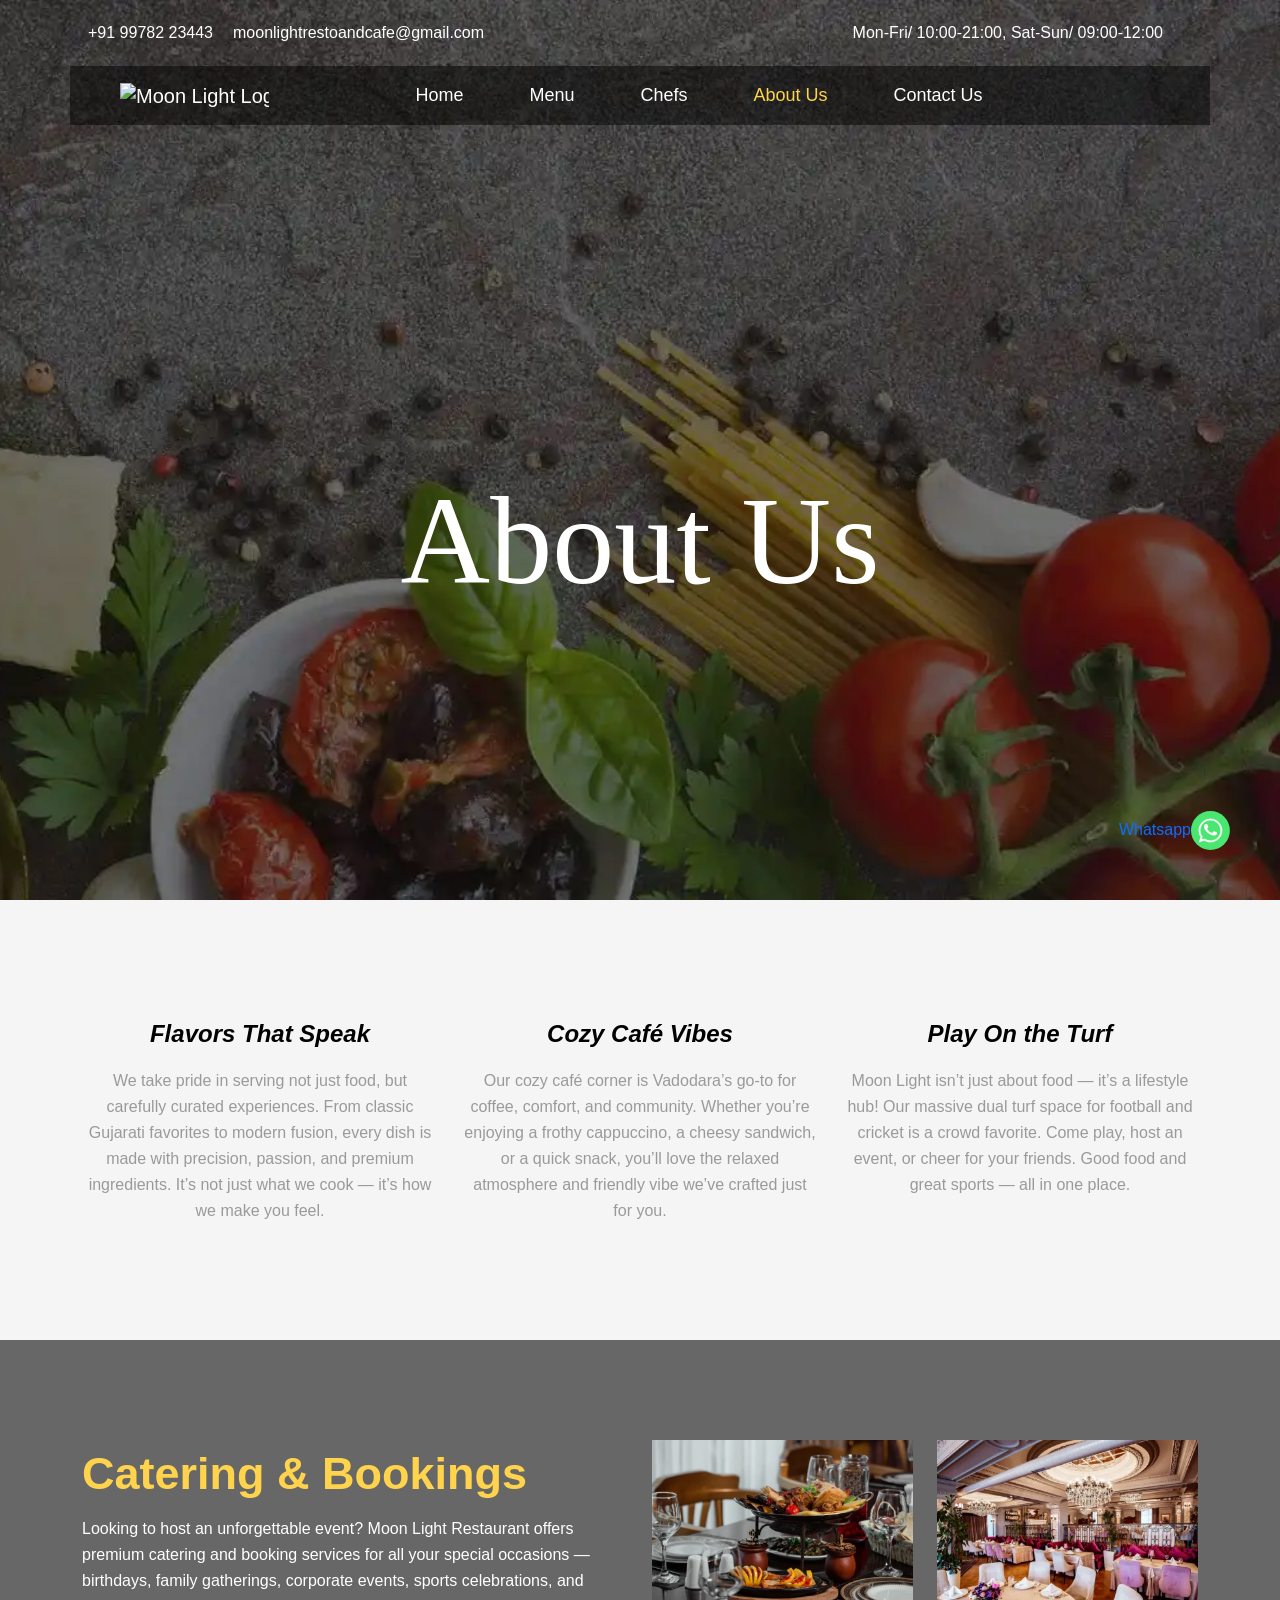
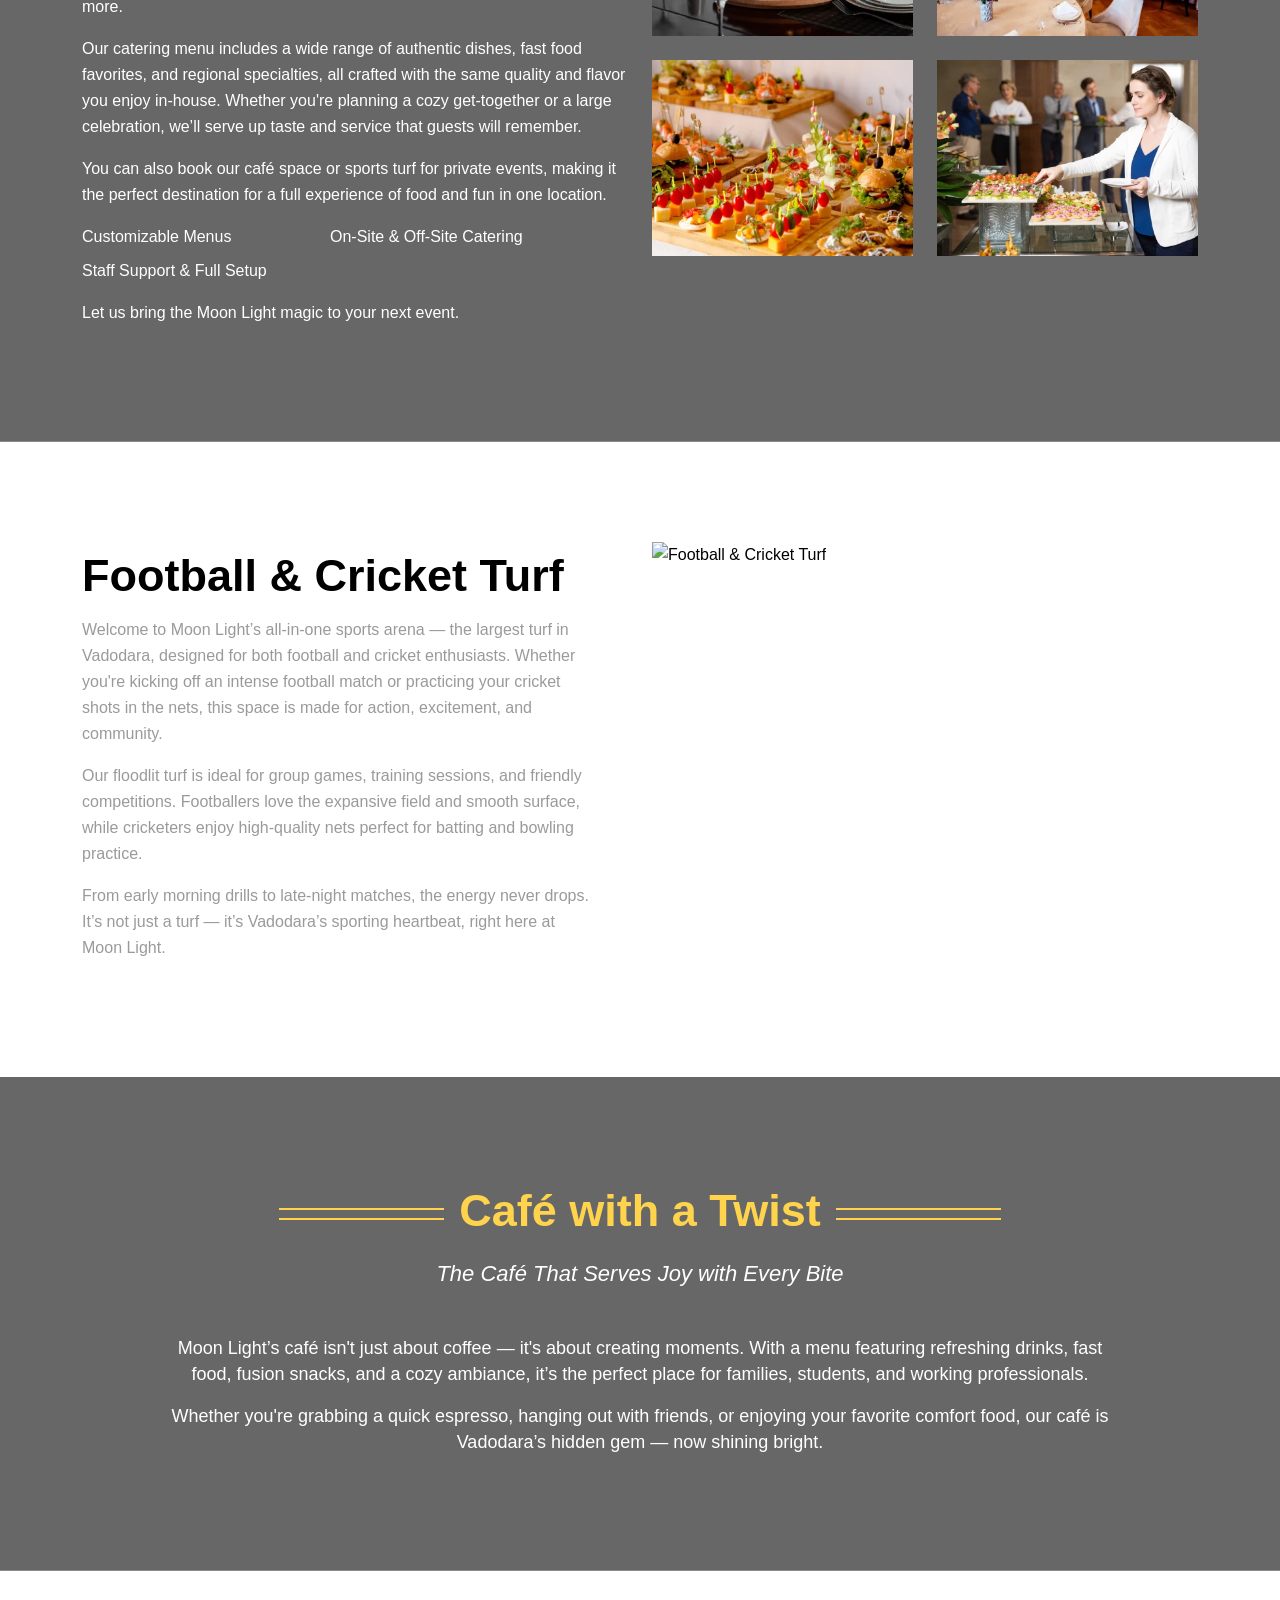
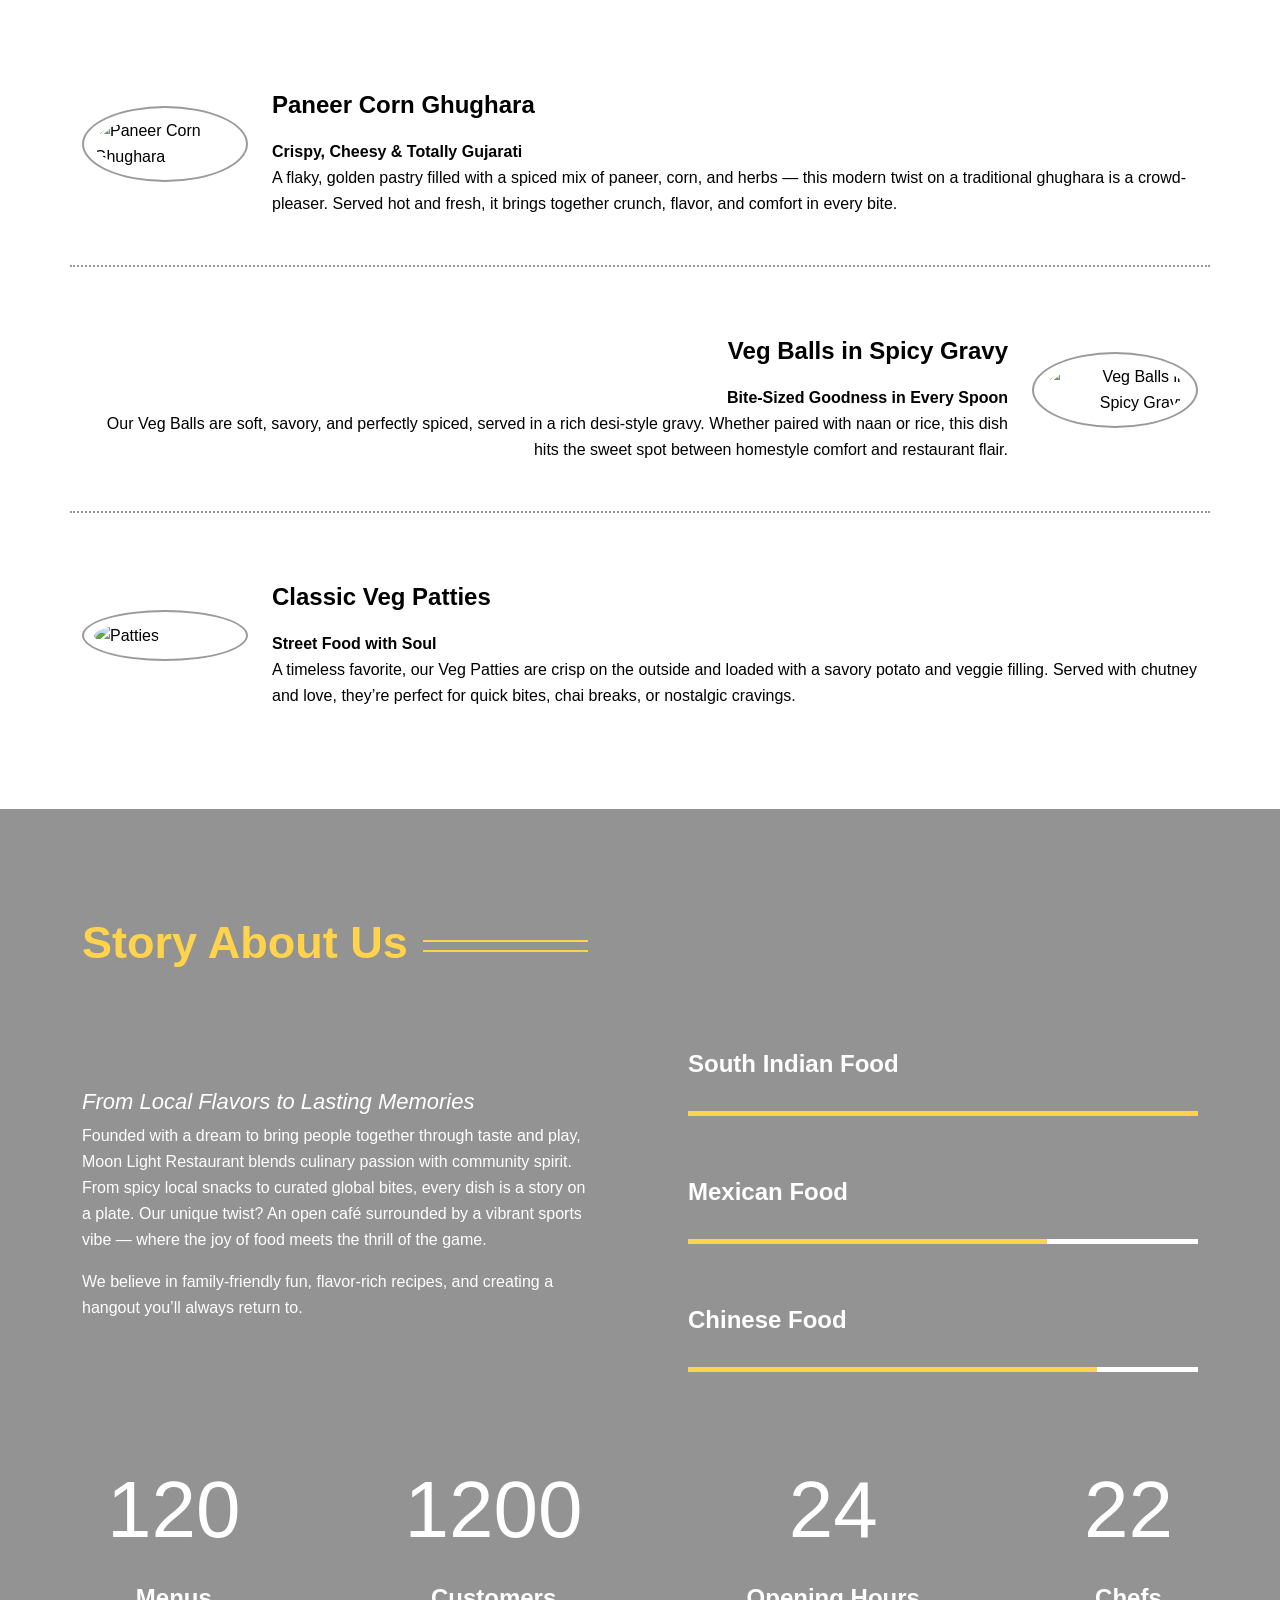
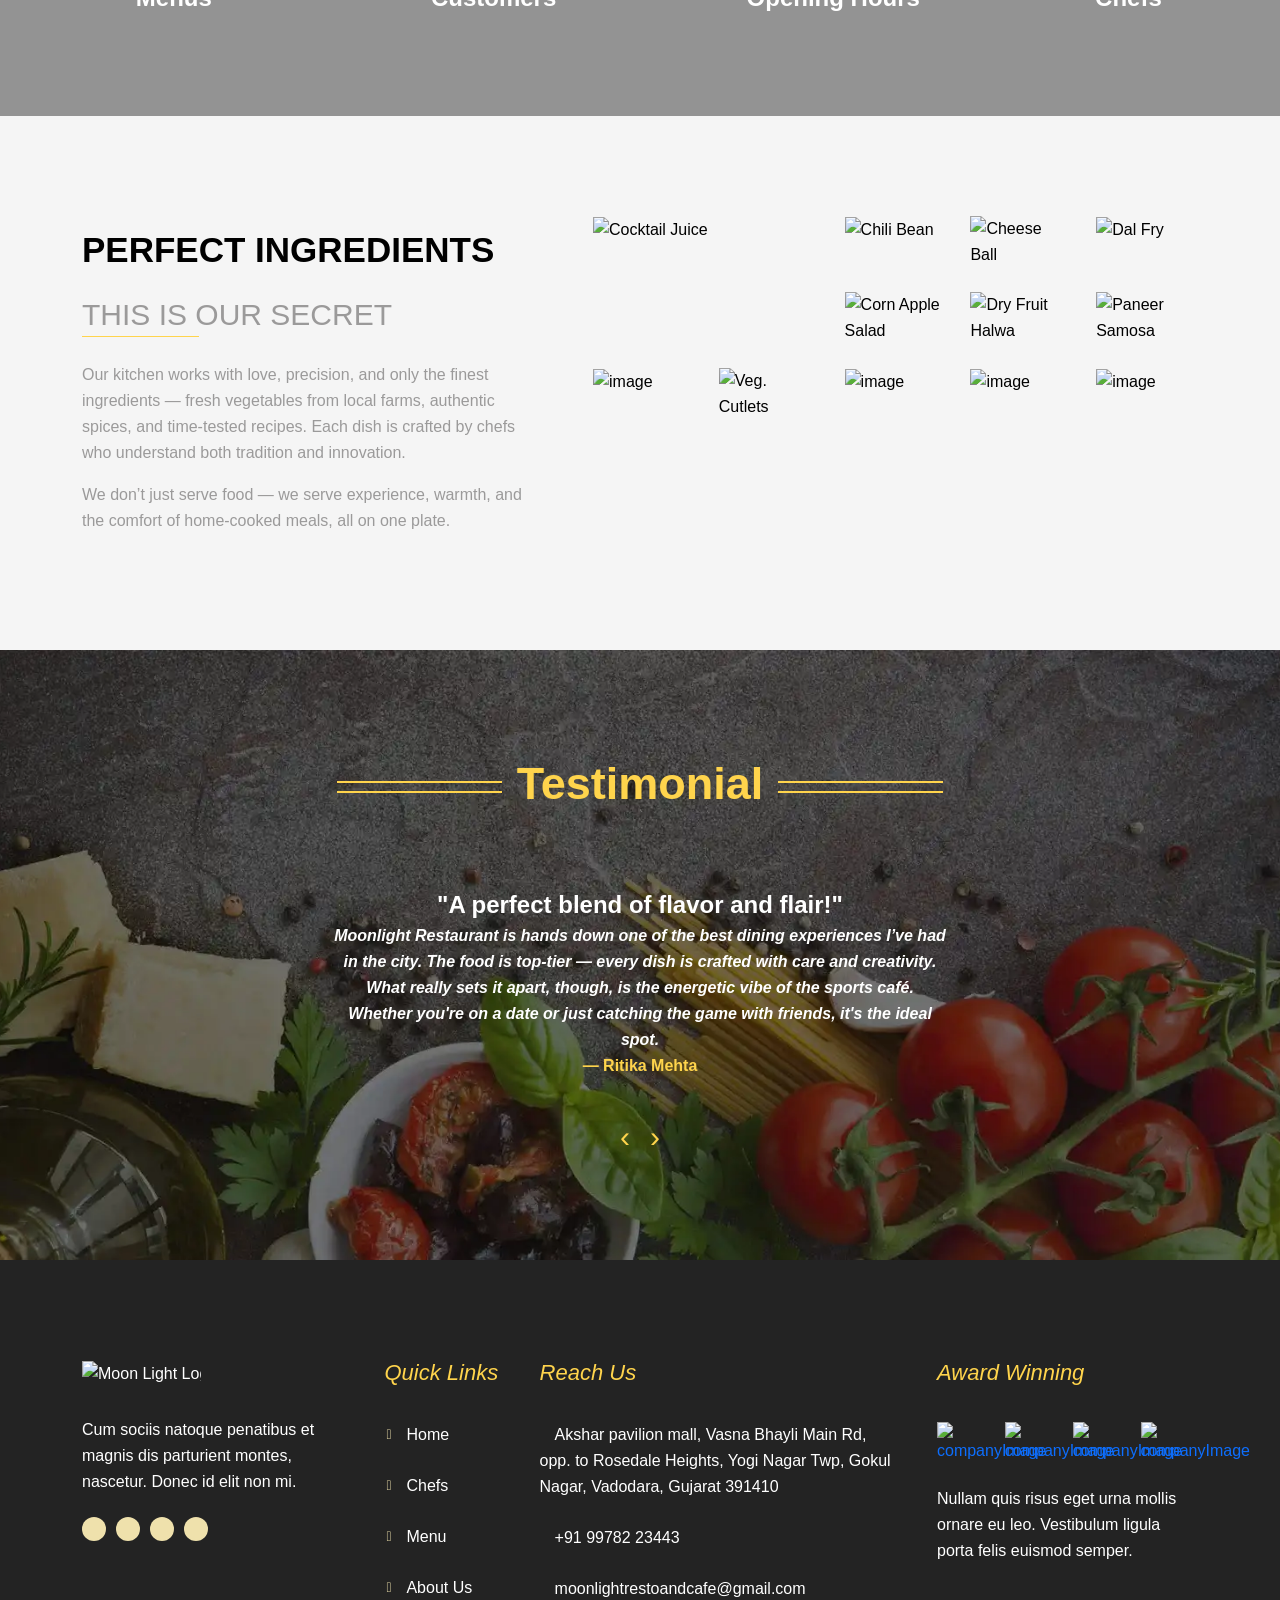
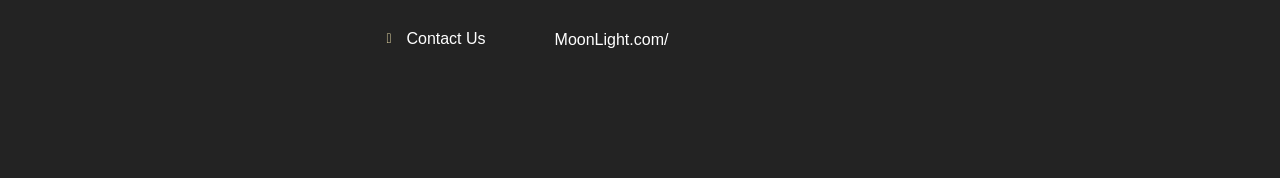
==== commit 3df2f14e: "email changed" ====
--- a/aboutUs.html
+++ b/aboutUs.html
@@ -47,14 +47,14 @@
       <div class="container text-white">
         <div class="row justify-content-between">
           <div class="col-auto numberAndEmail">
-            <a href="tel:+799-090-9711"><i class="fa-solid fa-phone"></i> +799-090-9711</a>
-            <a href="mailto:shriiitrackingsolution@gmail.com"><i class="fa-solid fa-envelope"></i>
-              shriiitrackingsolution@gmail.com</a>
+            <a href="tel:+919978223443"><i class="fa-solid fa-phone"></i> +91 99782 23443</a>
+            <a href="mailto:moonlightrestoandcafe@gmail.com"><i class="fa-solid fa-envelope"></i>
+              moonlightrestoandcafe@gmail.com</a>
           </div>
           <div class="col-auto">
             <i class="fa-regular fa-clock"></i> <span> Mon-Fri/ 10:00-21:00, Sat-Sun/ 09:00-12:00</span>
             <a class="fa-brands fa-facebook-f" href="#"></a>
-            <a class="fa-brands fa-instagram" href="#"></a>
+            <a target="_blank" class="fa-brands fa-instagram" href="https://www.instagram.com/moonlight_resto_cafe/"></a>
             <a class="fa-brands fa-twitter" href="#"></a>
           </div>
         </div>
@@ -449,9 +449,9 @@
               <address>
               <a target="_blank" href="https://maps.app.goo.gl/VXWxqCMLg2p5qyuf7"><i class="fa-solid fa-location-arrow"></i> Akshar pavilion mall, Vasna Bhayli Main Rd, opp. to Rosedale Heights, Yogi Nagar Twp, Gokul Nagar, Vadodara, Gujarat 391410</a>
               </address>
-              <a href="tel:+799-090-9711"><i class="fa-solid fa-mobile-screen"></i> +799-090-9711</a>
-              <a href="mailto:shriiitrackingsolution@gmail.com"><i class="fa-solid fa-envelope"></i>
-                shriiitrackingsolution@gmail.com</a>
+              <a href="tel:+919978223443"><i class="fa-solid fa-mobile-screen"></i> +91 99782 23443</a>
+              <a href="mailto:moonlightrestoandcafe@gmail.com"><i class="fa-solid fa-envelope"></i>
+                moonlightrestoandcafe@gmail.com</a>
               <a target="_blank" href="#"><i class="fa-solid fa-link"></i>
                 MoonLight.com/</a>
     
@@ -472,7 +472,7 @@
 
 <!-- whatsapp FAB icon -->
 <div class="fab-container">
-  <a class="set-url-target" rel="noopener" data-mobile-target="" data-desktop-target="_blank" target="_blank" href="https://web.whatsapp.com/send?phone=6354710794"><span class="sr-only">Whatsapp</span><svg aria-hidden="true" class="ico_d " width="39" height="39" viewBox="0 0 39 39" fill="none" xmlns="http://www.w3.org/2000/svg" style="transform: rotate(0deg);"><circle class="color-element" cx="19.4395" cy="19.4395" r="19.4395" fill="#49E670"></circle><path d="M12.9821 10.1115C12.7029 10.7767 11.5862 11.442 10.7486 11.575C10.1902 11.7081 9.35269 11.8411 6.84003 10.7767C3.48981 9.44628 1.39593 6.25317 1.25634 6.12012C1.11674 5.85403 2.13001e-06 4.39053 2.13001e-06 2.92702C2.13001e-06 1.46351 0.83755 0.665231 1.11673 0.399139C1.39592 0.133046 1.8147 1.01506e-06 2.23348 1.01506e-06C2.37307 1.01506e-06 2.51267 1.01506e-06 2.65226 1.01506e-06C2.93144 1.01506e-06 3.21063 -2.02219e-06 3.35022 0.532183C3.62941 1.19741 4.32736 2.66092 4.32736 2.79397C4.46696 2.92702 4.46696 3.19311 4.32736 3.32616C4.18777 3.59225 4.18777 3.59224 3.90858 3.85834C3.76899 3.99138 3.6294 4.12443 3.48981 4.39052C3.35022 4.52357 3.21063 4.78966 3.35022 5.05576C3.48981 5.32185 4.18777 6.38622 5.16491 7.18449C6.42125 8.24886 7.39839 8.51496 7.81717 8.78105C8.09636 8.91409 8.37554 8.9141 8.65472 8.648C8.93391 8.38191 9.21309 7.98277 9.49228 7.58363C9.77146 7.31754 10.0507 7.1845 10.3298 7.31754C10.609 7.45059 12.2841 8.11582 12.5633 8.38191C12.8425 8.51496 13.1217 8.648 13.1217 8.78105C13.1217 8.78105 13.1217 9.44628 12.9821 10.1115Z" transform="translate(12.9597 12.9597)" fill="#FAFAFA"></path><path d="M0.196998 23.295L0.131434 23.4862L0.323216 23.4223L5.52771 21.6875C7.4273 22.8471 9.47325 23.4274 11.6637 23.4274C18.134 23.4274 23.4274 18.134 23.4274 11.6637C23.4274 5.19344 18.134 -0.1 11.6637 -0.1C5.19344 -0.1 -0.1 5.19344 -0.1 11.6637C-0.1 13.9996 0.624492 16.3352 1.93021 18.2398L0.196998 23.295ZM5.87658 19.8847L5.84025 19.8665L5.80154 19.8788L2.78138 20.8398L3.73978 17.9646L3.75932 17.906L3.71562 17.8623L3.43104 17.5777C2.27704 15.8437 1.55796 13.8245 1.55796 11.6637C1.55796 6.03288 6.03288 1.55796 11.6637 1.55796C17.2945 1.55796 21.7695 6.03288 21.7695 11.6637C21.7695 17.2945 17.2945 21.7695 11.6637 21.7695C9.64222 21.7695 7.76778 21.1921 6.18227 20.039L6.17557 20.0342L6.16817 20.0305L5.87658 19.8847Z" transform="translate(7.7758 7.77582)" fill="white" stroke="white" stroke-width="0.2"></path></svg></a>
+  <a class="set-url-target" rel="noopener" data-mobile-target="" data-desktop-target="_blank" target="_blank" href="https://web.whatsapp.com/send?phone=919978223443"><span class="sr-only">Whatsapp</span><svg aria-hidden="true" class="ico_d " width="39" height="39" viewBox="0 0 39 39" fill="none" xmlns="http://www.w3.org/2000/svg" style="transform: rotate(0deg);"><circle class="color-element" cx="19.4395" cy="19.4395" r="19.4395" fill="#49E670"></circle><path d="M12.9821 10.1115C12.7029 10.7767 11.5862 11.442 10.7486 11.575C10.1902 11.7081 9.35269 11.8411 6.84003 10.7767C3.48981 9.44628 1.39593 6.25317 1.25634 6.12012C1.11674 5.85403 2.13001e-06 4.39053 2.13001e-06 2.92702C2.13001e-06 1.46351 0.83755 0.665231 1.11673 0.399139C1.39592 0.133046 1.8147 1.01506e-06 2.23348 1.01506e-06C2.37307 1.01506e-06 2.51267 1.01506e-06 2.65226 1.01506e-06C2.93144 1.01506e-06 3.21063 -2.02219e-06 3.35022 0.532183C3.62941 1.19741 4.32736 2.66092 4.32736 2.79397C4.46696 2.92702 4.46696 3.19311 4.32736 3.32616C4.18777 3.59225 4.18777 3.59224 3.90858 3.85834C3.76899 3.99138 3.6294 4.12443 3.48981 4.39052C3.35022 4.52357 3.21063 4.78966 3.35022 5.05576C3.48981 5.32185 4.18777 6.38622 5.16491 7.18449C6.42125 8.24886 7.39839 8.51496 7.81717 8.78105C8.09636 8.91409 8.37554 8.9141 8.65472 8.648C8.93391 8.38191 9.21309 7.98277 9.49228 7.58363C9.77146 7.31754 10.0507 7.1845 10.3298 7.31754C10.609 7.45059 12.2841 8.11582 12.5633 8.38191C12.8425 8.51496 13.1217 8.648 13.1217 8.78105C13.1217 8.78105 13.1217 9.44628 12.9821 10.1115Z" transform="translate(12.9597 12.9597)" fill="#FAFAFA"></path><path d="M0.196998 23.295L0.131434 23.4862L0.323216 23.4223L5.52771 21.6875C7.4273 22.8471 9.47325 23.4274 11.6637 23.4274C18.134 23.4274 23.4274 18.134 23.4274 11.6637C23.4274 5.19344 18.134 -0.1 11.6637 -0.1C5.19344 -0.1 -0.1 5.19344 -0.1 11.6637C-0.1 13.9996 0.624492 16.3352 1.93021 18.2398L0.196998 23.295ZM5.87658 19.8847L5.84025 19.8665L5.80154 19.8788L2.78138 20.8398L3.73978 17.9646L3.75932 17.906L3.71562 17.8623L3.43104 17.5777C2.27704 15.8437 1.55796 13.8245 1.55796 11.6637C1.55796 6.03288 6.03288 1.55796 11.6637 1.55796C17.2945 1.55796 21.7695 6.03288 21.7695 11.6637C21.7695 17.2945 17.2945 21.7695 11.6637 21.7695C9.64222 21.7695 7.76778 21.1921 6.18227 20.039L6.17557 20.0342L6.16817 20.0305L5.87658 19.8847Z" transform="translate(7.7758 7.77582)" fill="white" stroke="white" stroke-width="0.2"></path></svg></a>
 </div>
 
       </footer>
--- a/css/responsive.css
+++ b/css/responsive.css
@@ -53,7 +53,11 @@
   }
   .contactPhoneNumber .wrap .text {
     width: auto;
-  }
+    flex: 1 0 0%;
+  }
+  .contactPhoneNumber .minicard a {
+    font-size: 15px;
+}
 }
 
 @media screen and (max-width: 991px) {
--- a/css/responsive.css
+++ b/css/responsive.css
@@ -53,7 +53,11 @@
   }
   .contactPhoneNumber .wrap .text {
     width: auto;
-  }
+    flex: 1 0 0%;
+  }
+  .contactPhoneNumber .minicard a {
+    font-size: 15px;
+}
 }
 
 @media screen and (max-width: 991px) {
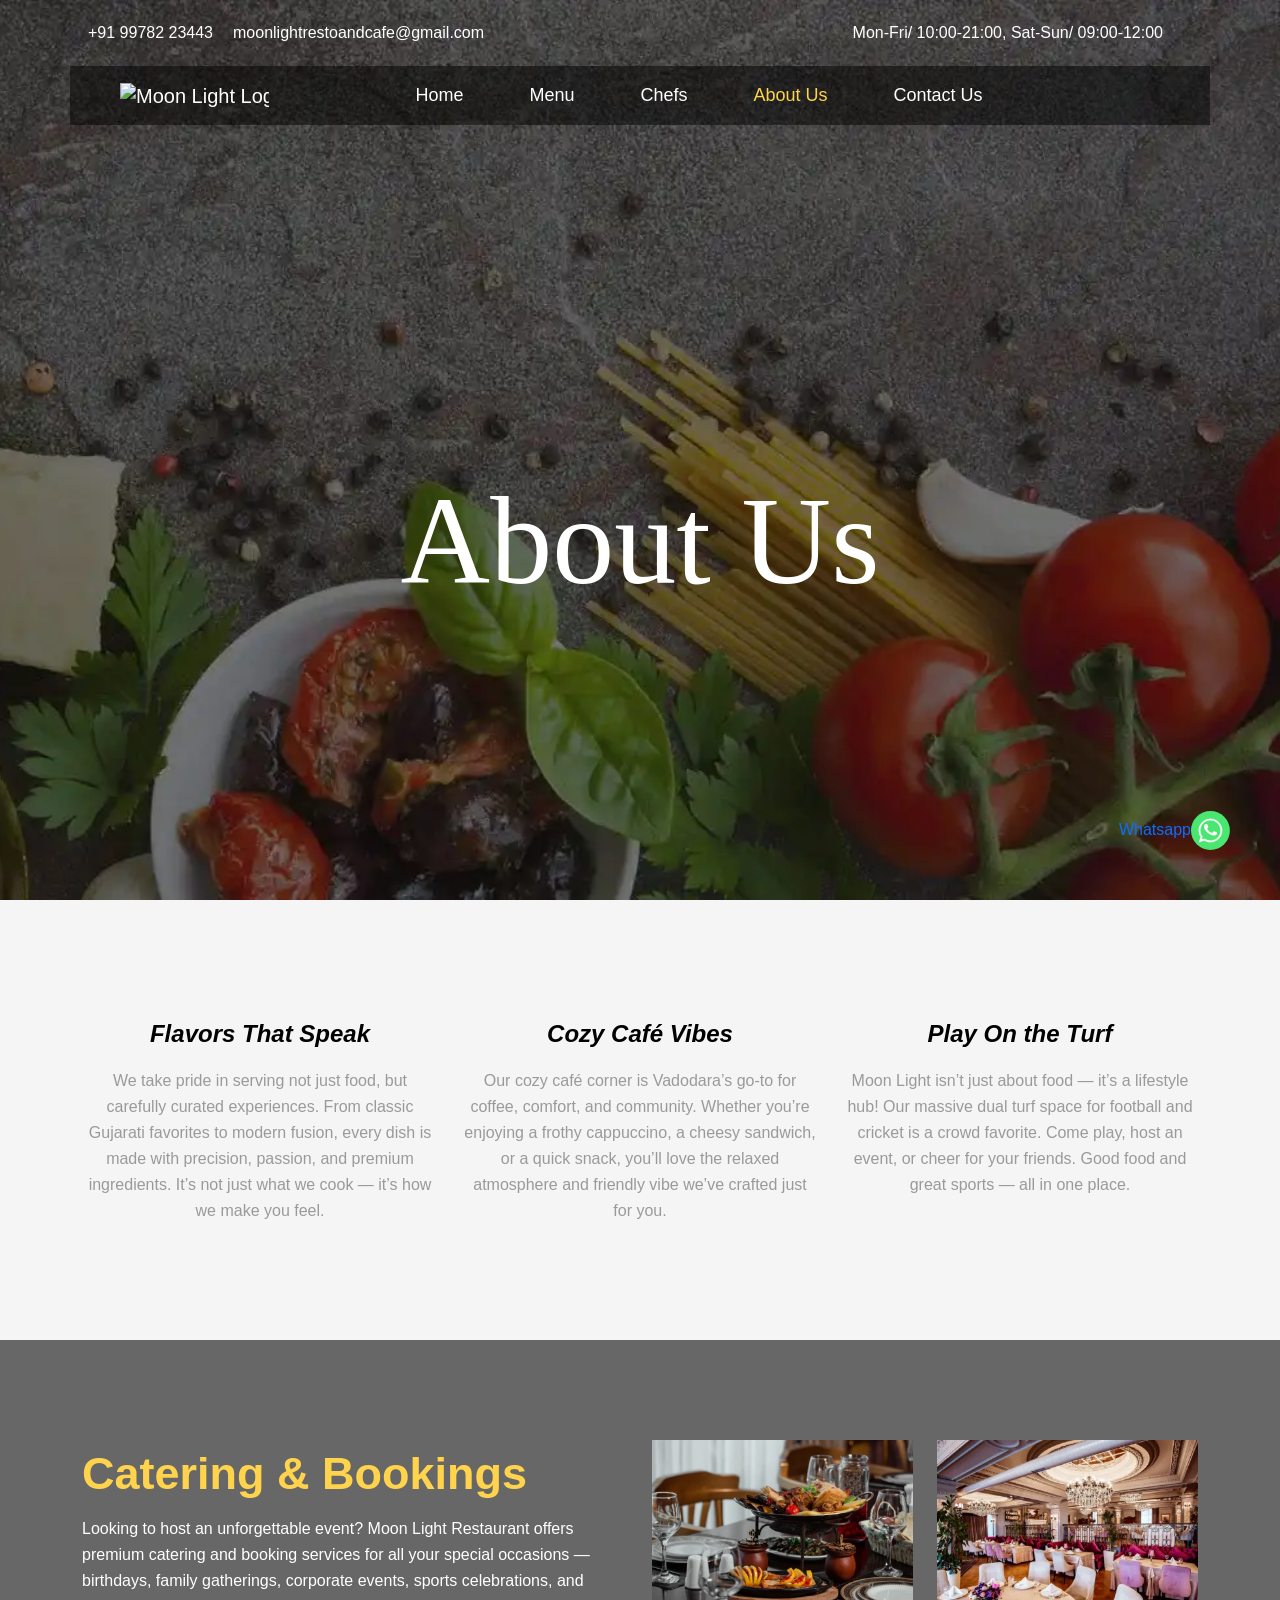
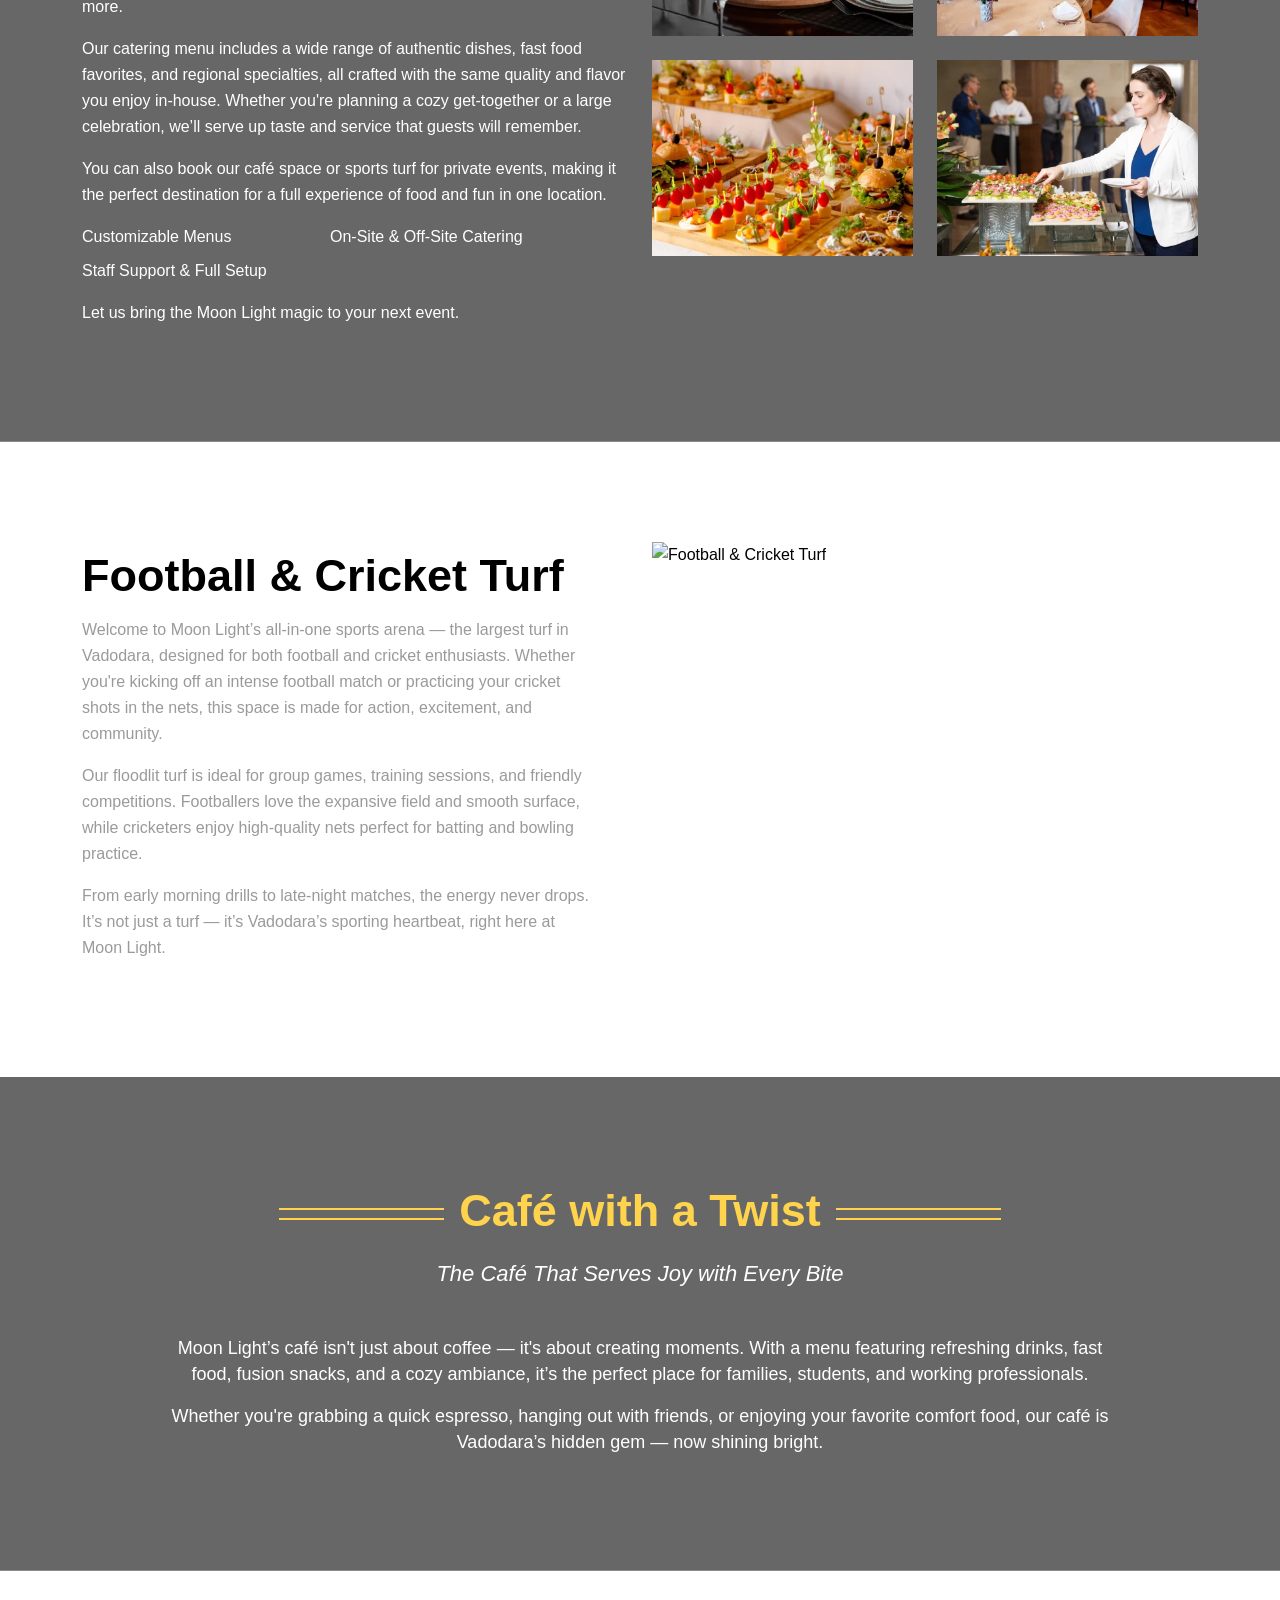
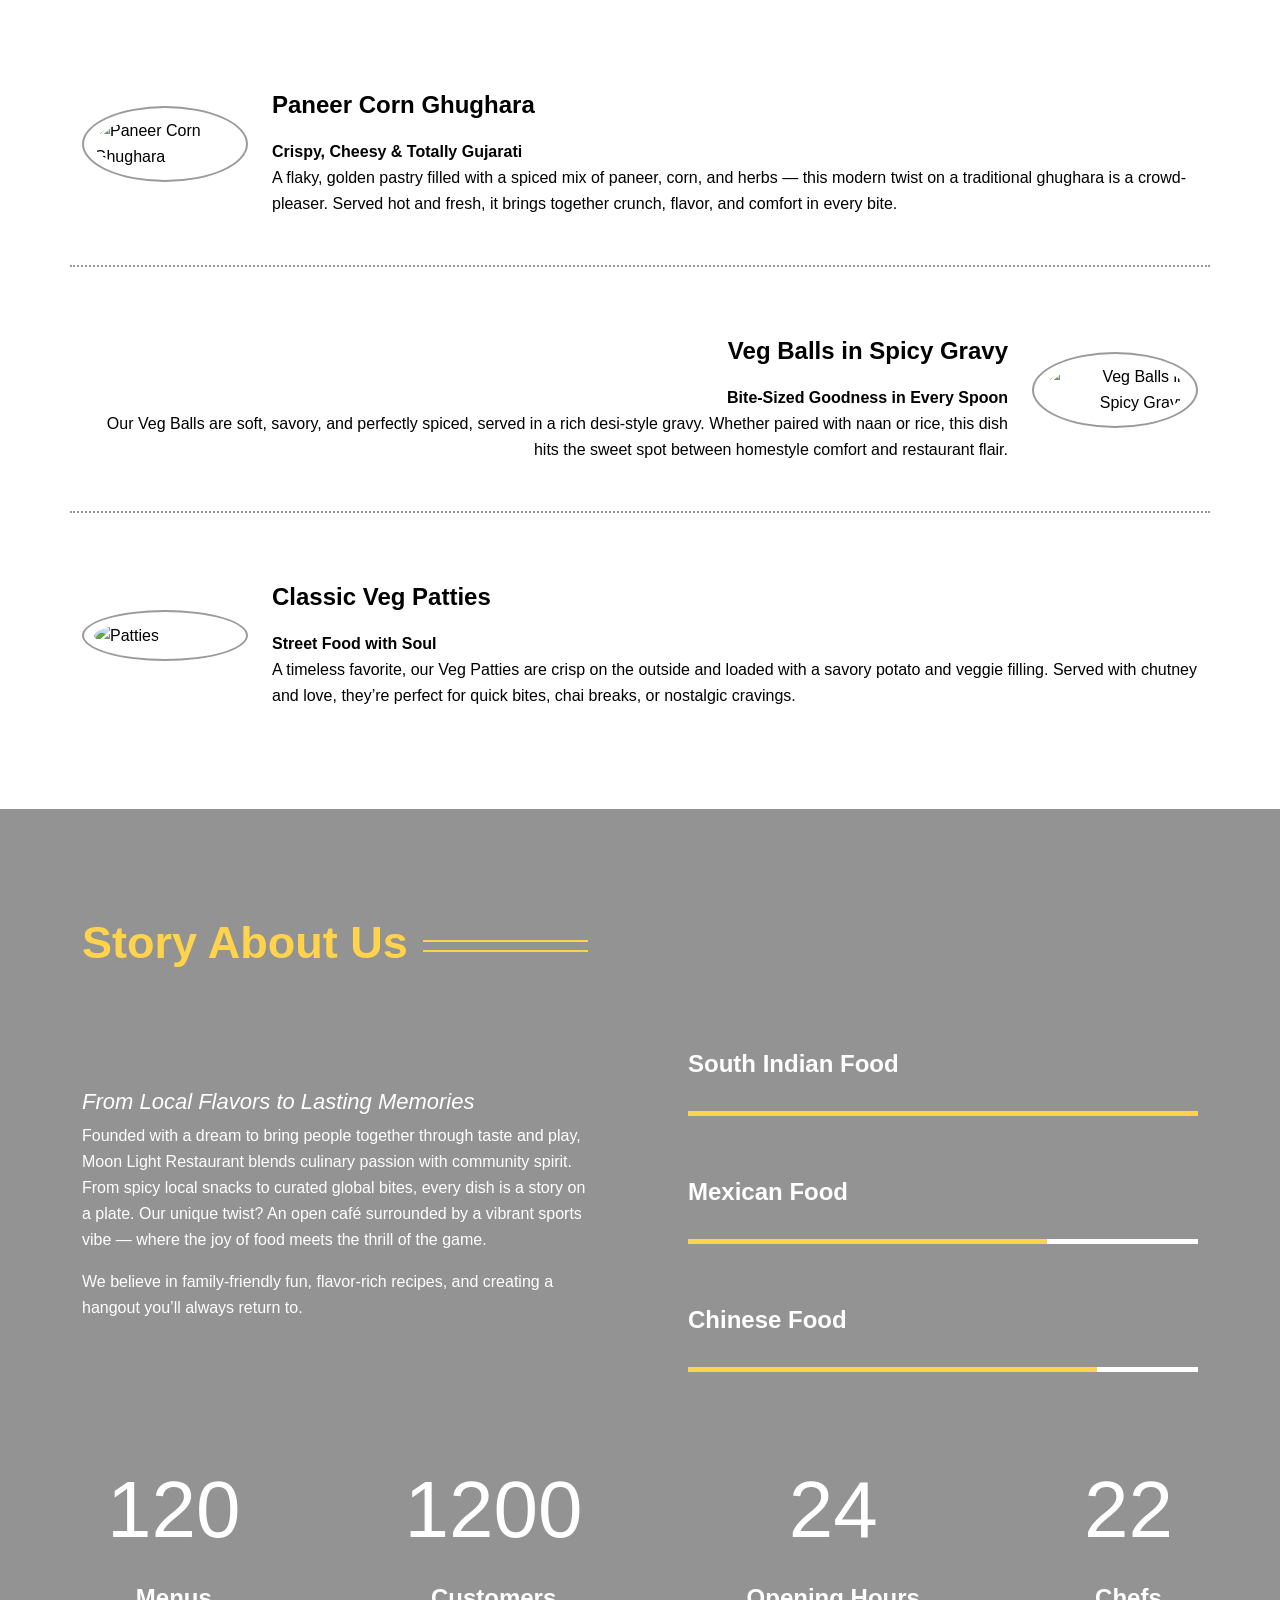
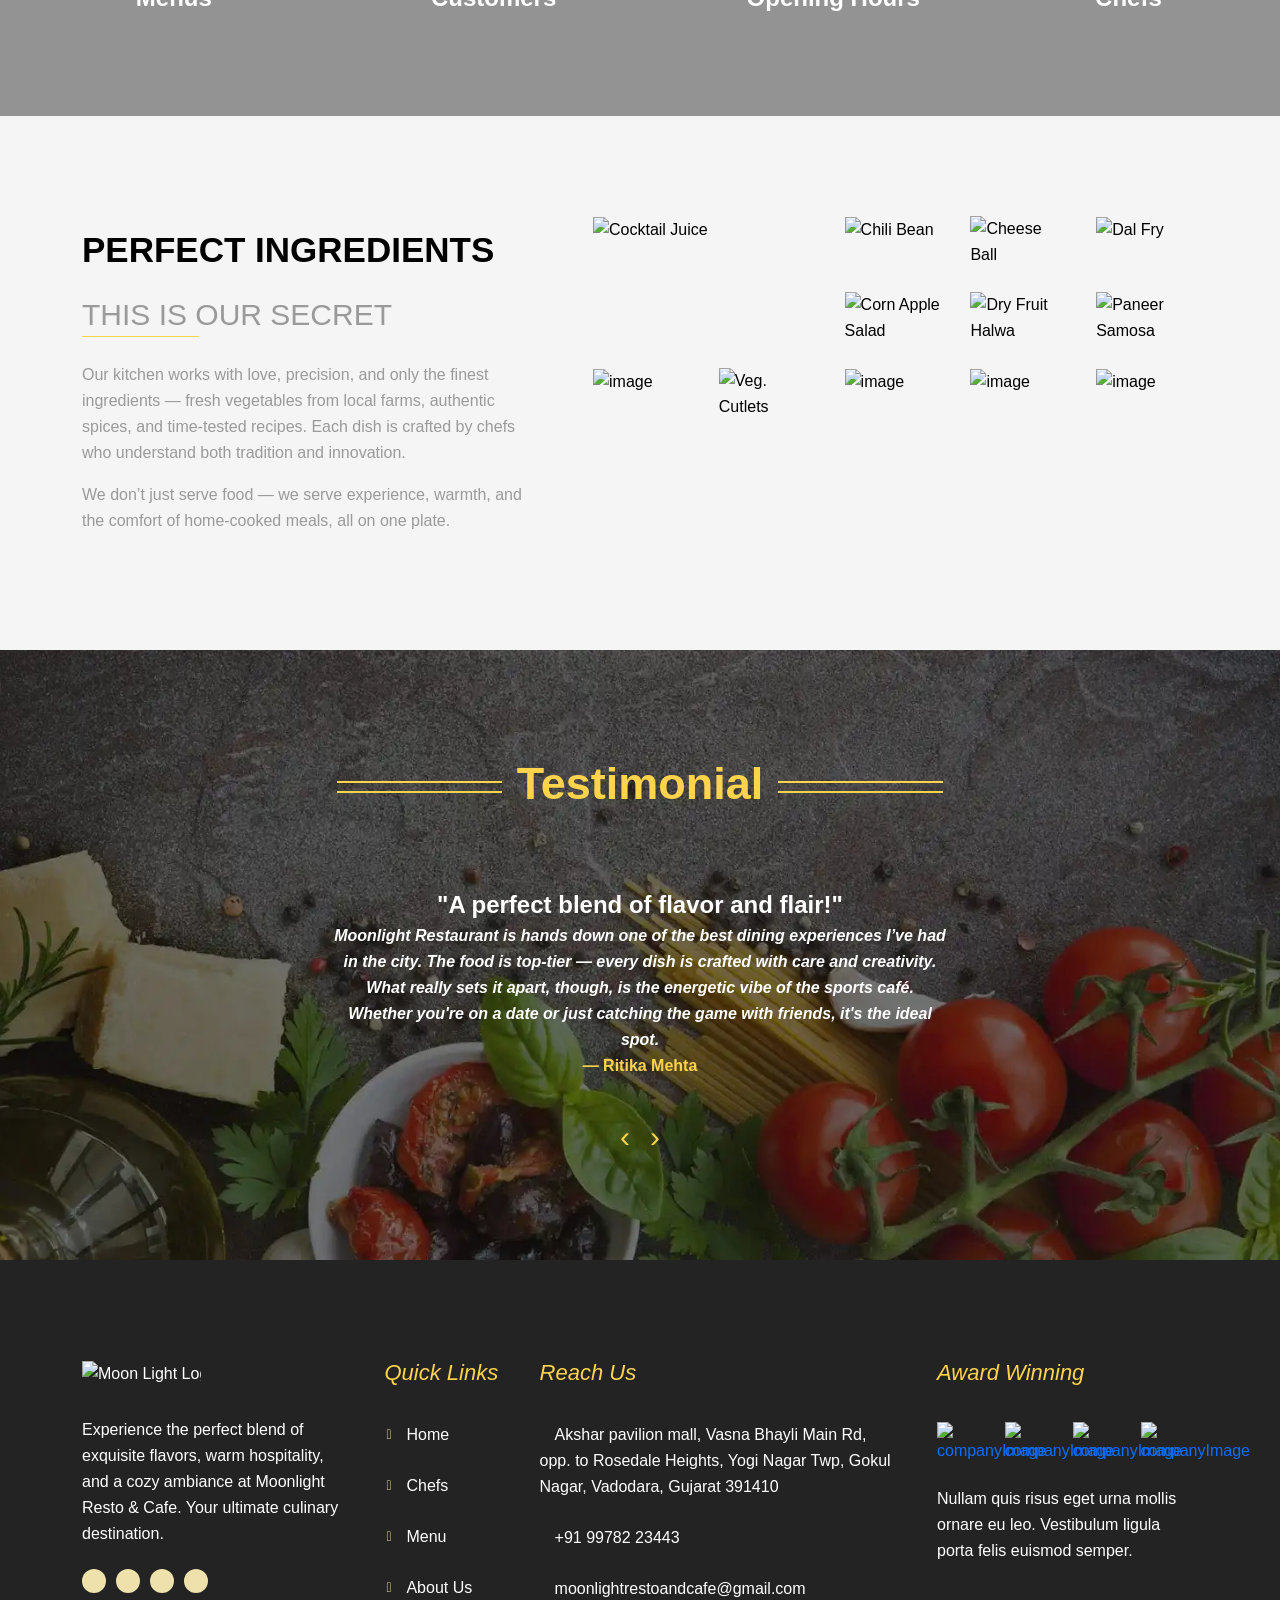
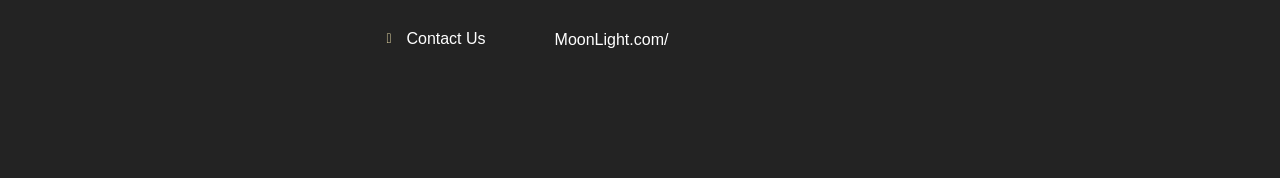
==== commit d1999b05: "test" ====
--- a/aboutUs.html
+++ b/aboutUs.html
@@ -416,7 +416,7 @@
           <div class="row justify-content-between">
             <div class="col-lg-3 col-md-6 ">
               <a class="navbar-brand" href="index.html"><img src="image/MoonLightLogo.webp" alt="Moon Light Logo"></a>
-              <p>Cum sociis natoque penatibus et magnis dis parturient montes, nascetur. Donec id elit non mi.</p>
+              <p>Experience the perfect blend of exquisite flavors, warm hospitality, and a cozy ambiance at Moonlight Resto & Cafe. Your ultimate culinary destination.</p>
               <div class="fIcons">
                 <a target="_blank" class="fa-brands fa-facebook-f" href="https://www.facebook.com/"></a>
                 <a target="_blank" class="fa-brands fa-instagram" href="https://www.instagram.com/"></a>
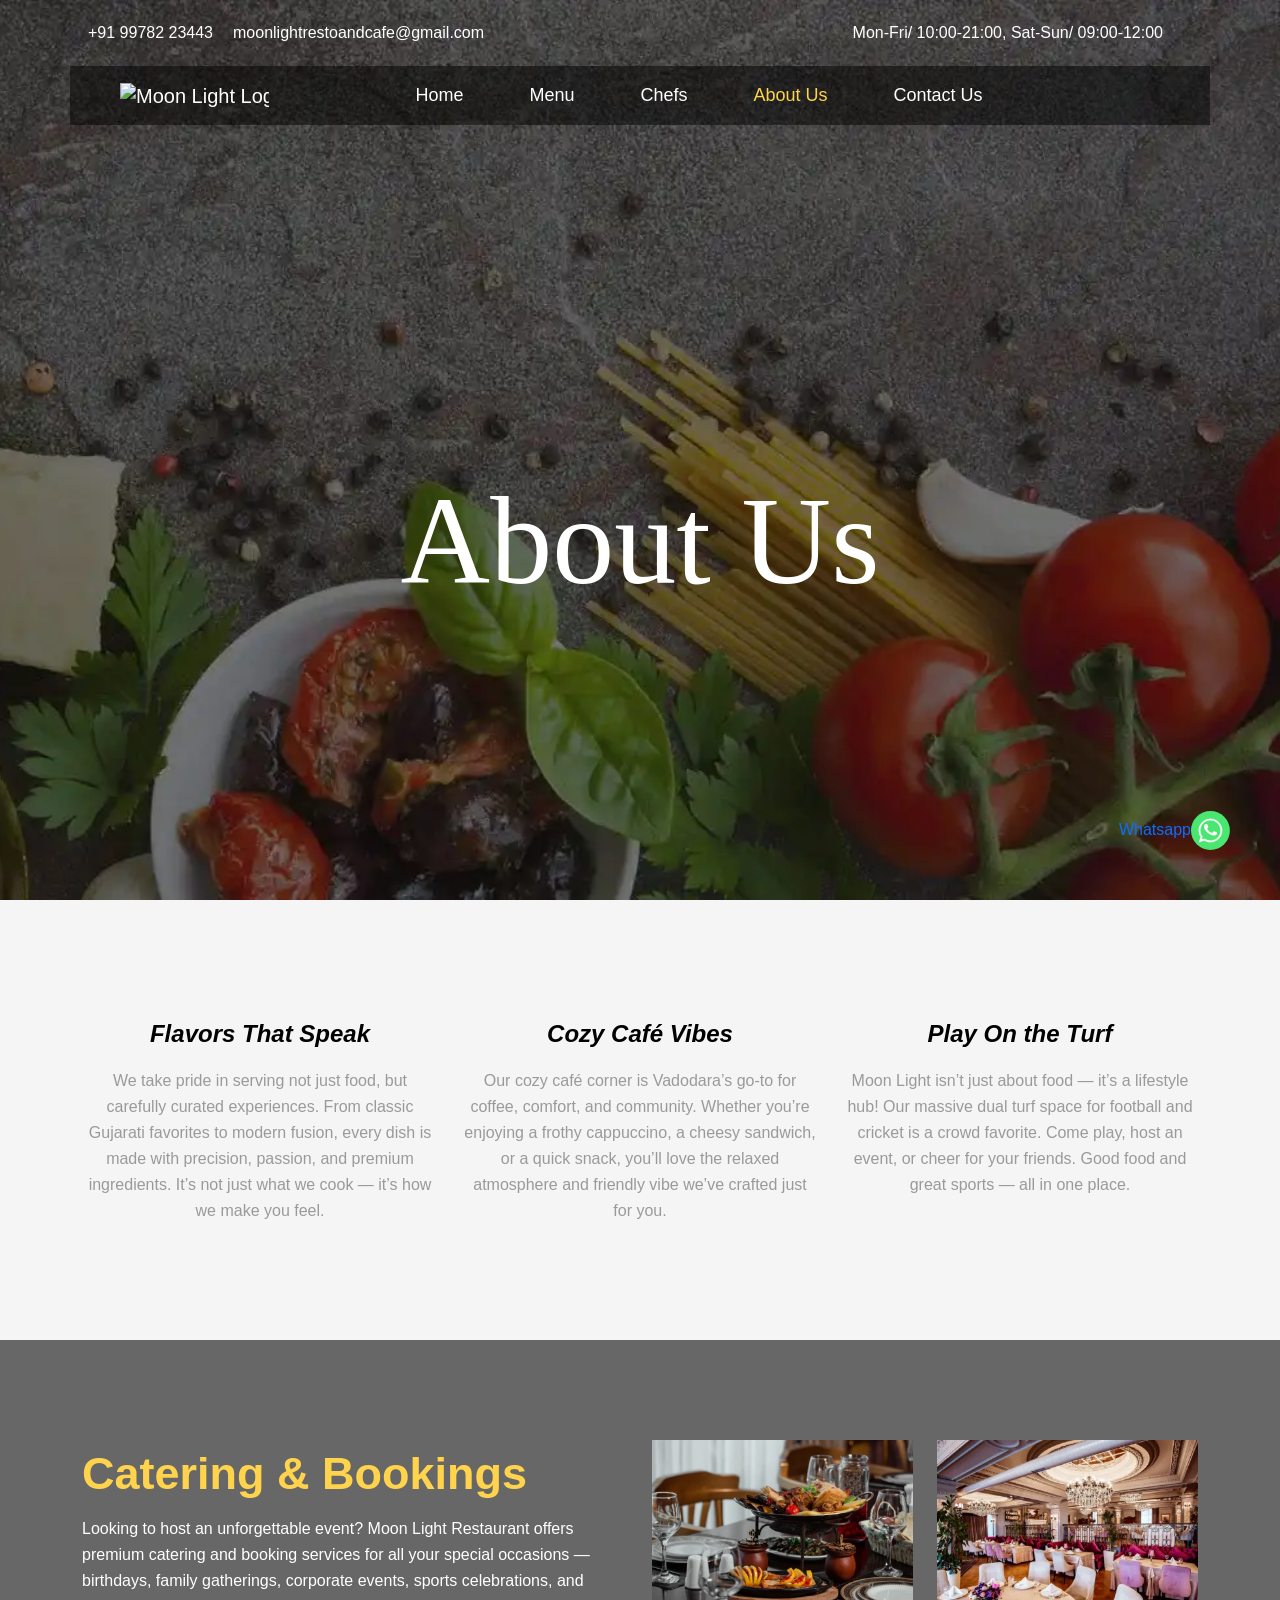
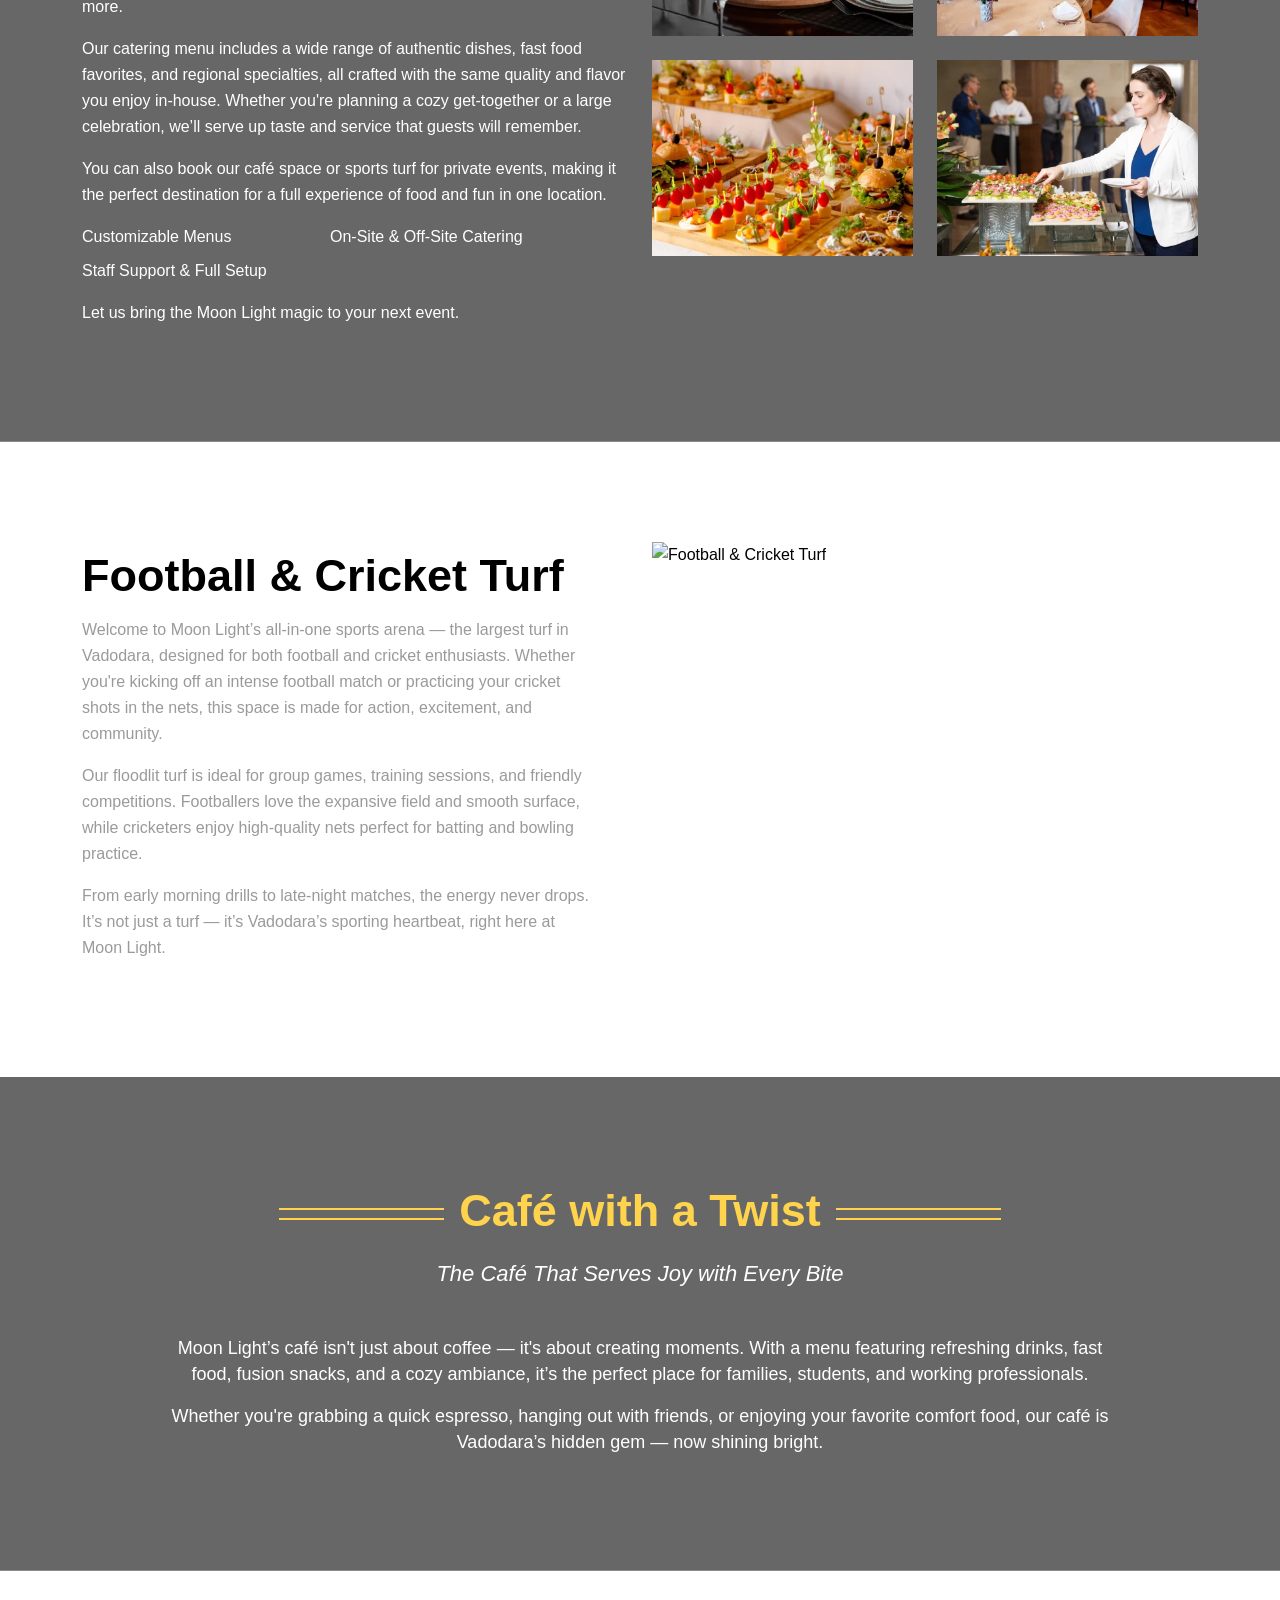
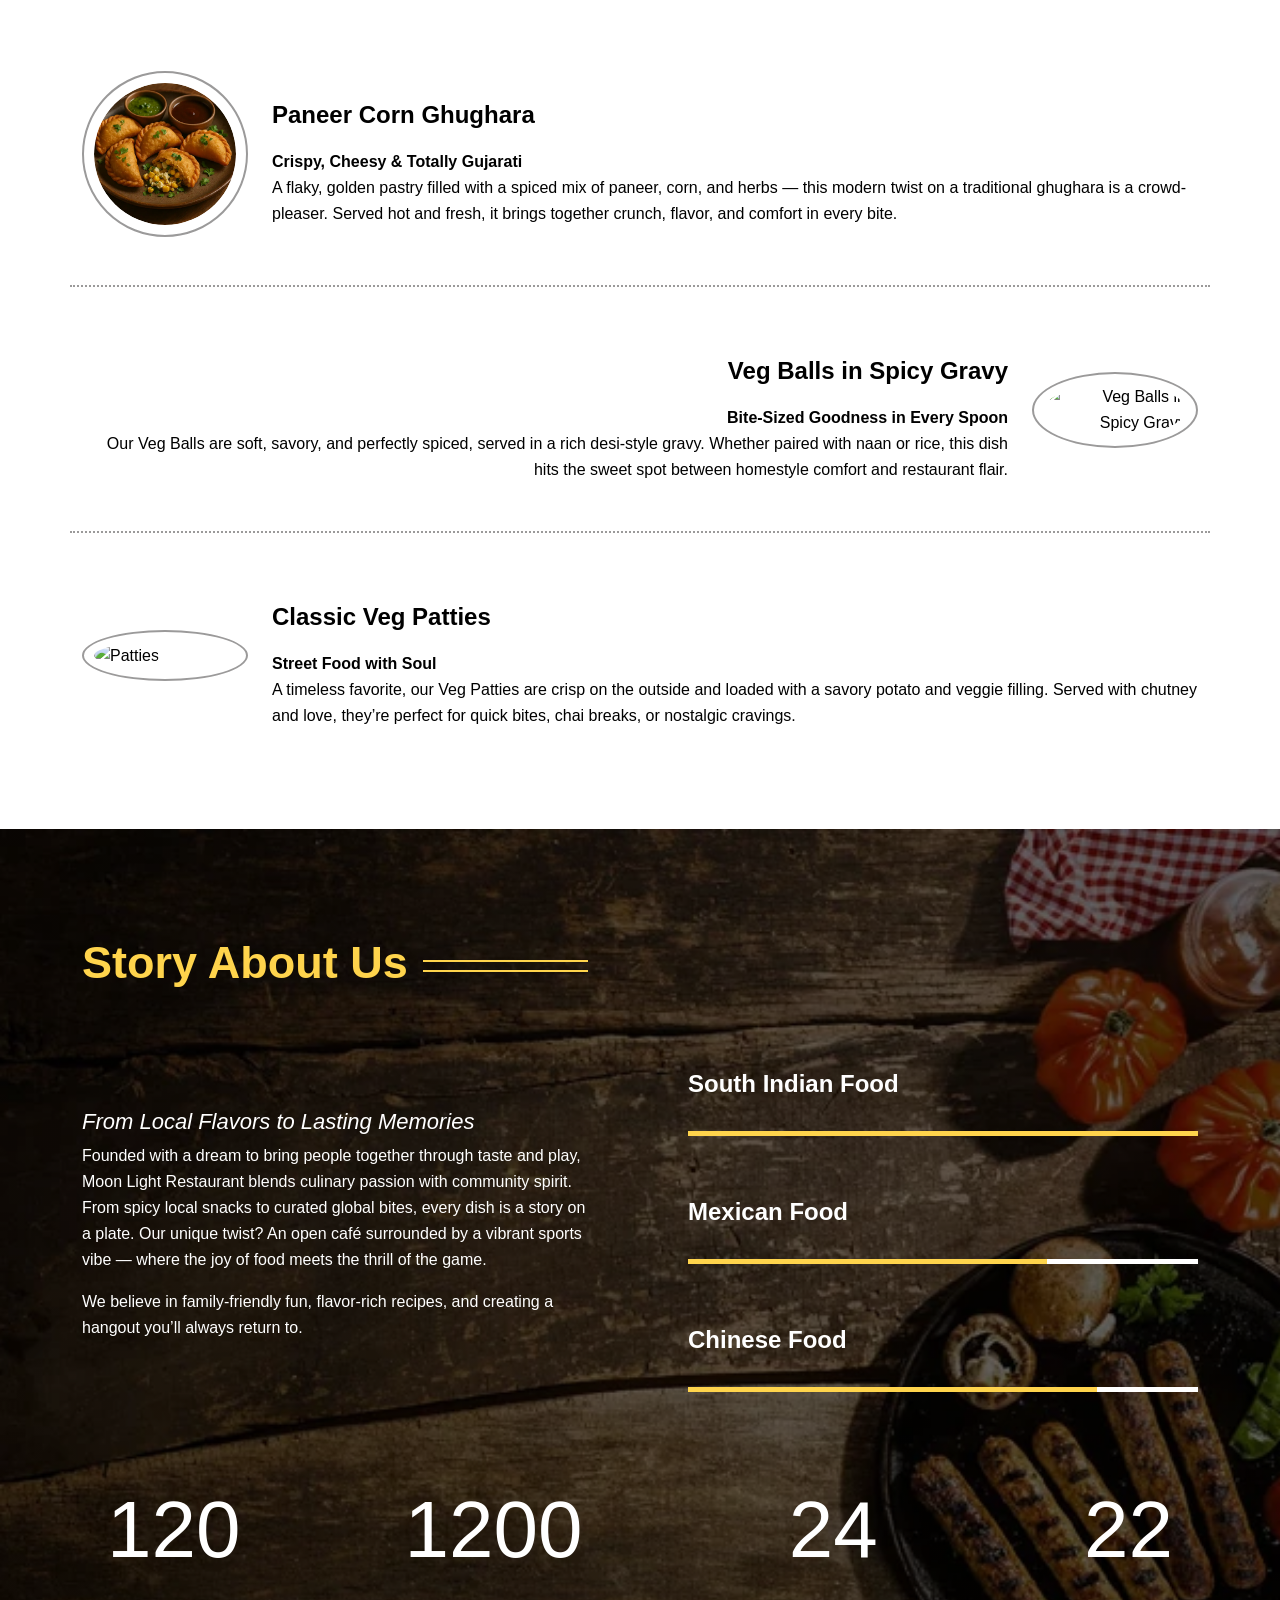
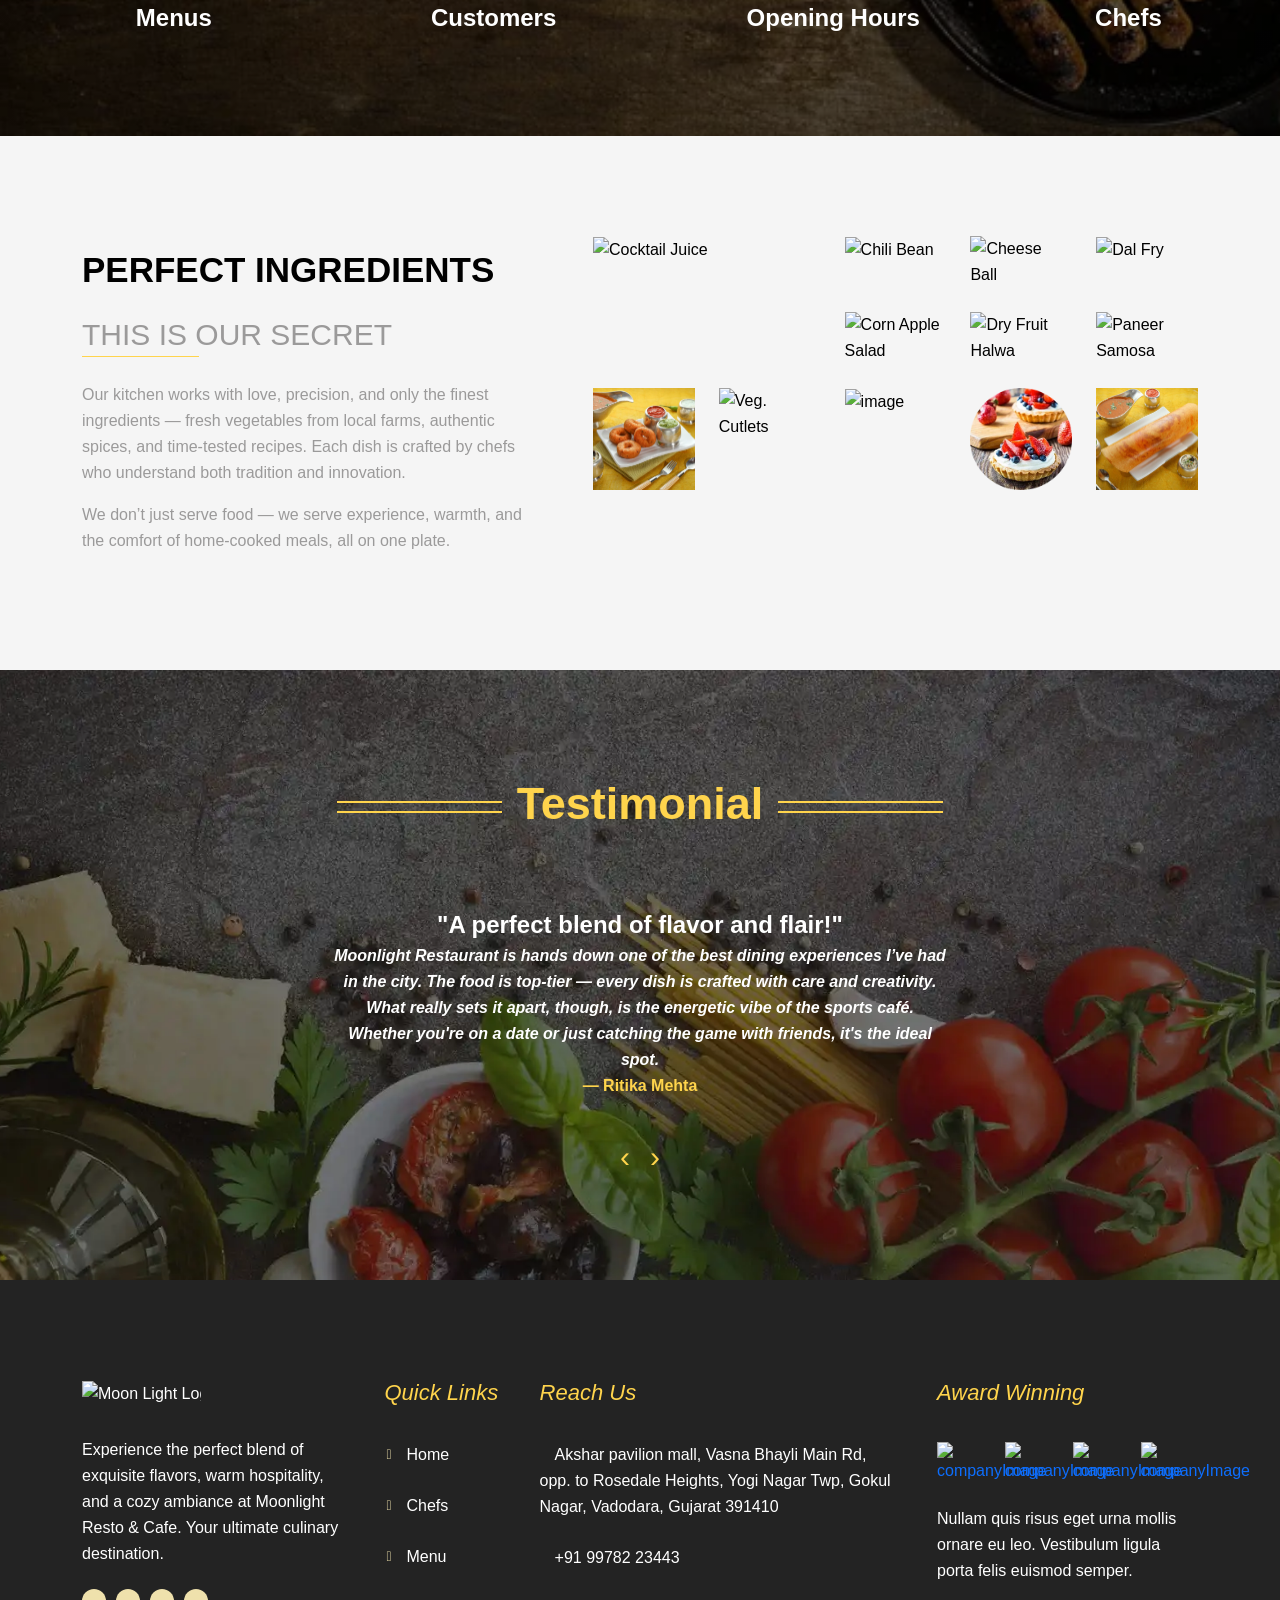
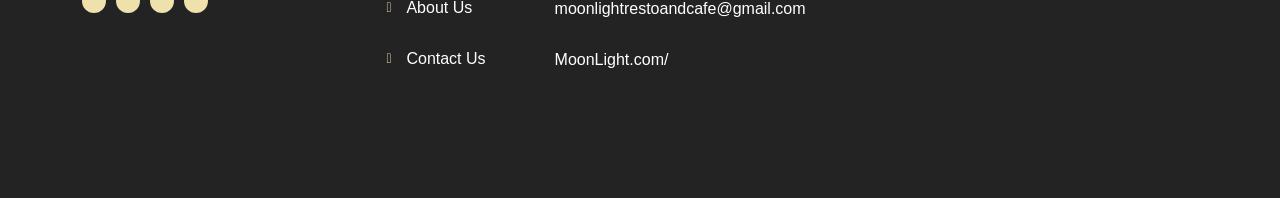
==== commit efad0769: "test" ====
--- a/aboutUs.html
+++ b/aboutUs.html
@@ -214,7 +214,7 @@
             <div class="row justify-content-center align-items-center ">
                 <div class="col-md-3 col-xl-2 col-8">
                     <div class="zoomWrap">
-                        <img class="zoom" src="image/Paneer_Corn_Ghugara_Image.png" alt="Paneer Corn Ghughara">
+                        <img class="zoom" src="image/Paneer_Corn_Ghugara_Image.webp" alt="Paneer Corn Ghughara">
                     </div>
                 </div>
                 <div class="col-md-9 col-xl-10">
@@ -348,7 +348,7 @@
                  <div class="row margin">
                     <div class="col-md col-6">
                         <div class="zoomWrap">
-                            <img class="zoom" src="image/Gallery5.jfif" alt="image">
+                            <img class="zoom" src="image/Gallery5.webp" alt="image">
                           </div>
                     </div>
                     <div class="col-md col-6">
@@ -363,17 +363,17 @@
                     </div>
                     <div class="col-md col-6">
                         <div class="zoomWrap">
-                            <img class="zoom" src="image/disheItems (1).jfif" alt="image">
+                            <img class="zoom" src="image/disheItems (1).webp" alt="image">
                           </div>
                     </div>
                     <div class="col-md col-6">
                         <div class="zoomWrap">
-                            <img class="zoom" src="image/TRIO SAUSAGES.png" alt="image">
+                            <img class="zoom" src="image/TRIO SAUSAGES.webp" alt="image">
                           </div>
                     </div>    
                     <div class="col-6 d-md-none d-block">
                         <div class="zoomWrap">
-                            <img class="zoom" src="image/Pizza (1).jpg" alt="image">
+                            <img class="zoom" src="image/Pizza (1).webp" alt="image">
                           </div>
                     </div>       
                  </div>
--- a/css/style.css
+++ b/css/style.css
@@ -550,7 +550,7 @@
 
 /* Chef Recommends Section CSS Start */
 .ChefRecommends {
-  background: url('../image/ChefRecommends.png') no-repeat center;
+  background: url('../image/ChefRecommends.webp') no-repeat center;
   background-size: cover;
 }
 .BefAftStyle {
@@ -712,7 +712,7 @@
   color: black;
 }
 .HowTo {
-  background: url('../image/Howto.png') no-repeat center;
+  background: url('../image/Howto.webp') no-repeat center;
   background-size: cover;
 }
 
@@ -929,7 +929,7 @@
 
 /* We're The Great Team! Section Css start */
 .WeAreTheGreatTeam {
-  background: url('../image/weAretheGreatTeam.png') no-repeat center;
+  background: url('../image/weAretheGreatTeam.webp') no-repeat center;
   background-size: cover;
 }
 .WeAreTheGreatTeam .container {
@@ -1108,7 +1108,7 @@
   color: #ffffff;
 }
 .Brunches {
-  background: url('../image/backImageNew\ \(1\).jfif') no-repeat center;
+  background: url('../image/backImageNew.webp') no-repeat center;
   background-size: cover;
 }
 
@@ -1172,7 +1172,7 @@
 
 /* Dinner Section Css Start */
 .Dinner {
-  background: url('../image/backImageNew\ \(2\).png') no-repeat center;
+  background: url('../image/backImageNew\ \(2\).webp') no-repeat center; 
   background-size: cover;
 }
 /* Dinner Section Css End */
@@ -1207,7 +1207,7 @@
 
 /* Sweet Delight Section css start  */
 .SweetDelight {
-  background: url('../image/backImageNew\ \(1\).png') no-repeat center;
+  background: url('../image/backImageNew\ \(1\).webp') no-repeat center;
   background-size: cover;
 }
 /* Sweet Delight Section css End  */
@@ -1370,7 +1370,7 @@
       rgba(0, 0, 0, 0.4),
       rgba(0, 0, 0, 0.4)
     ),
-    url('../image/3a3505673bbef68295ff0a06bfd32fcc.png');
+    url('../image/3a3505673bbef68295ff0a06bfd32fcc.webp');
   background-position: center, center;
   background-repeat: no-repeat, no-repeat;
   background-size: cover, cover;
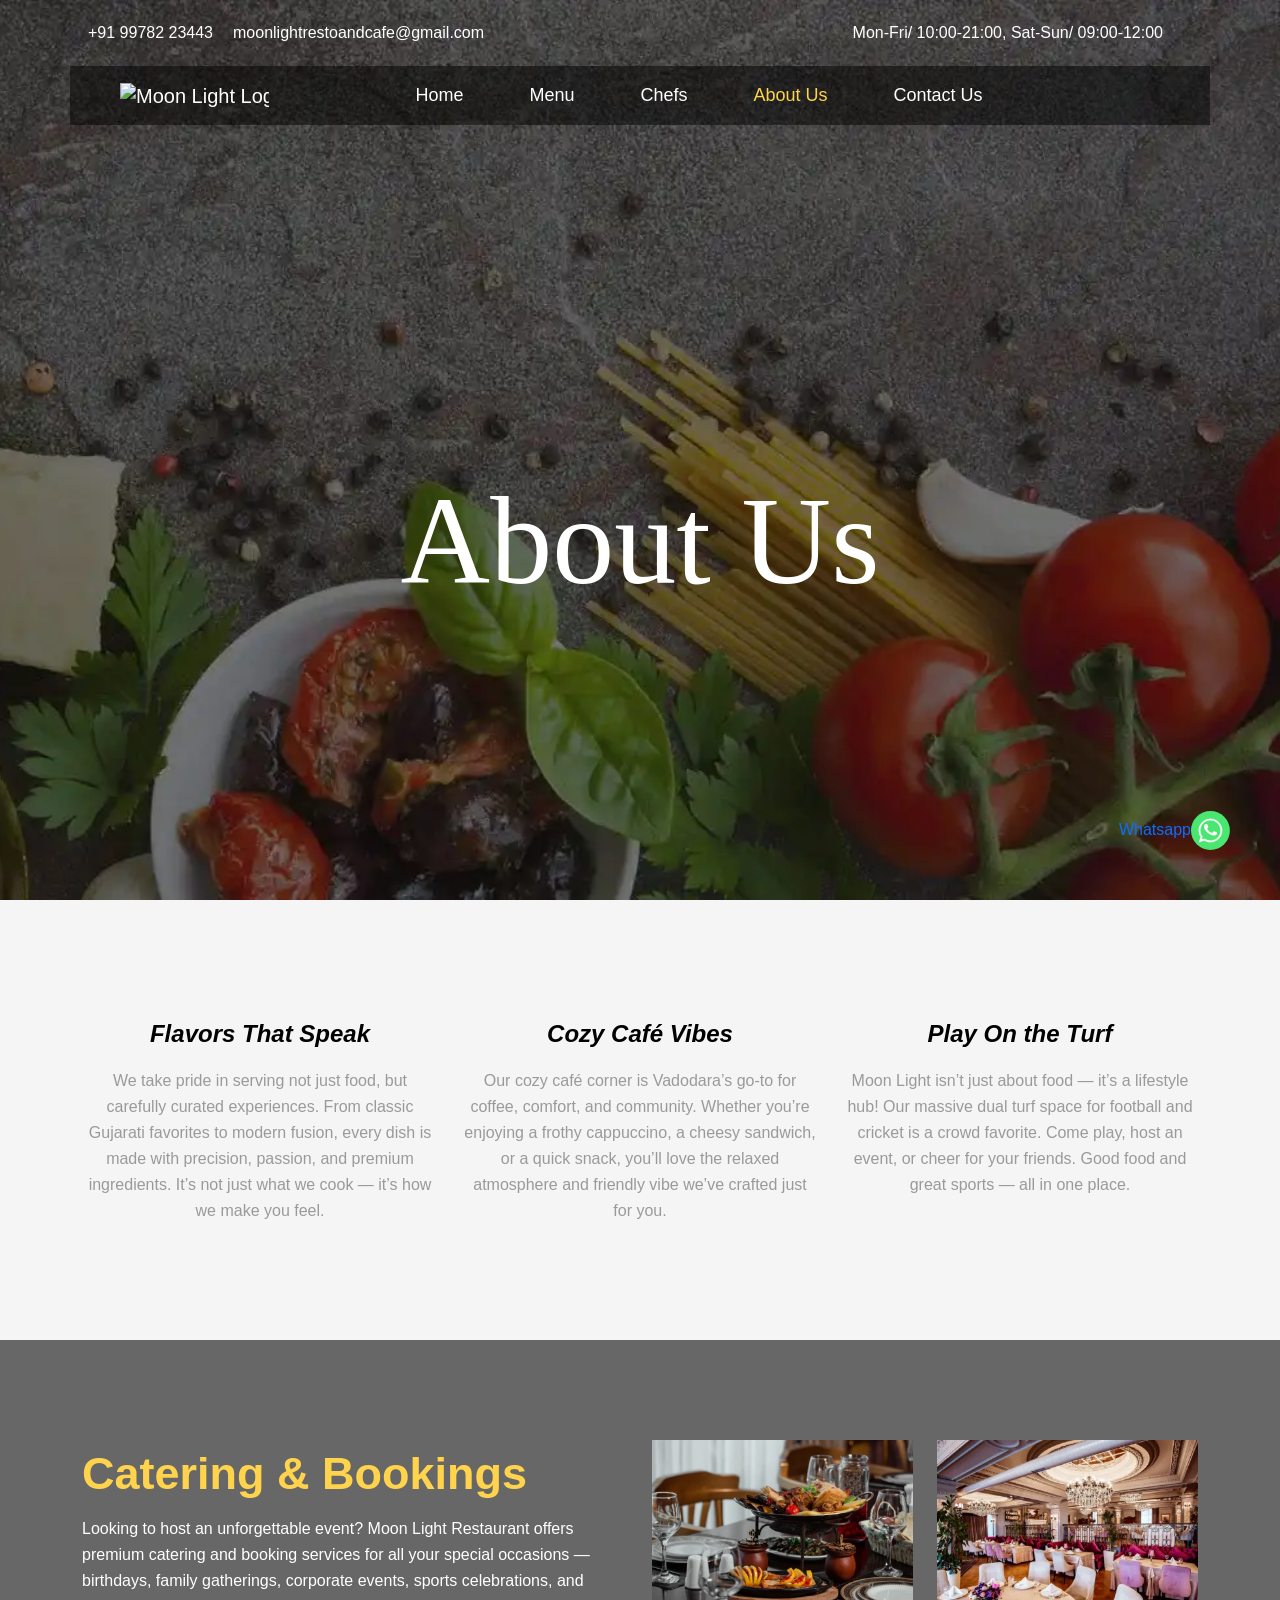
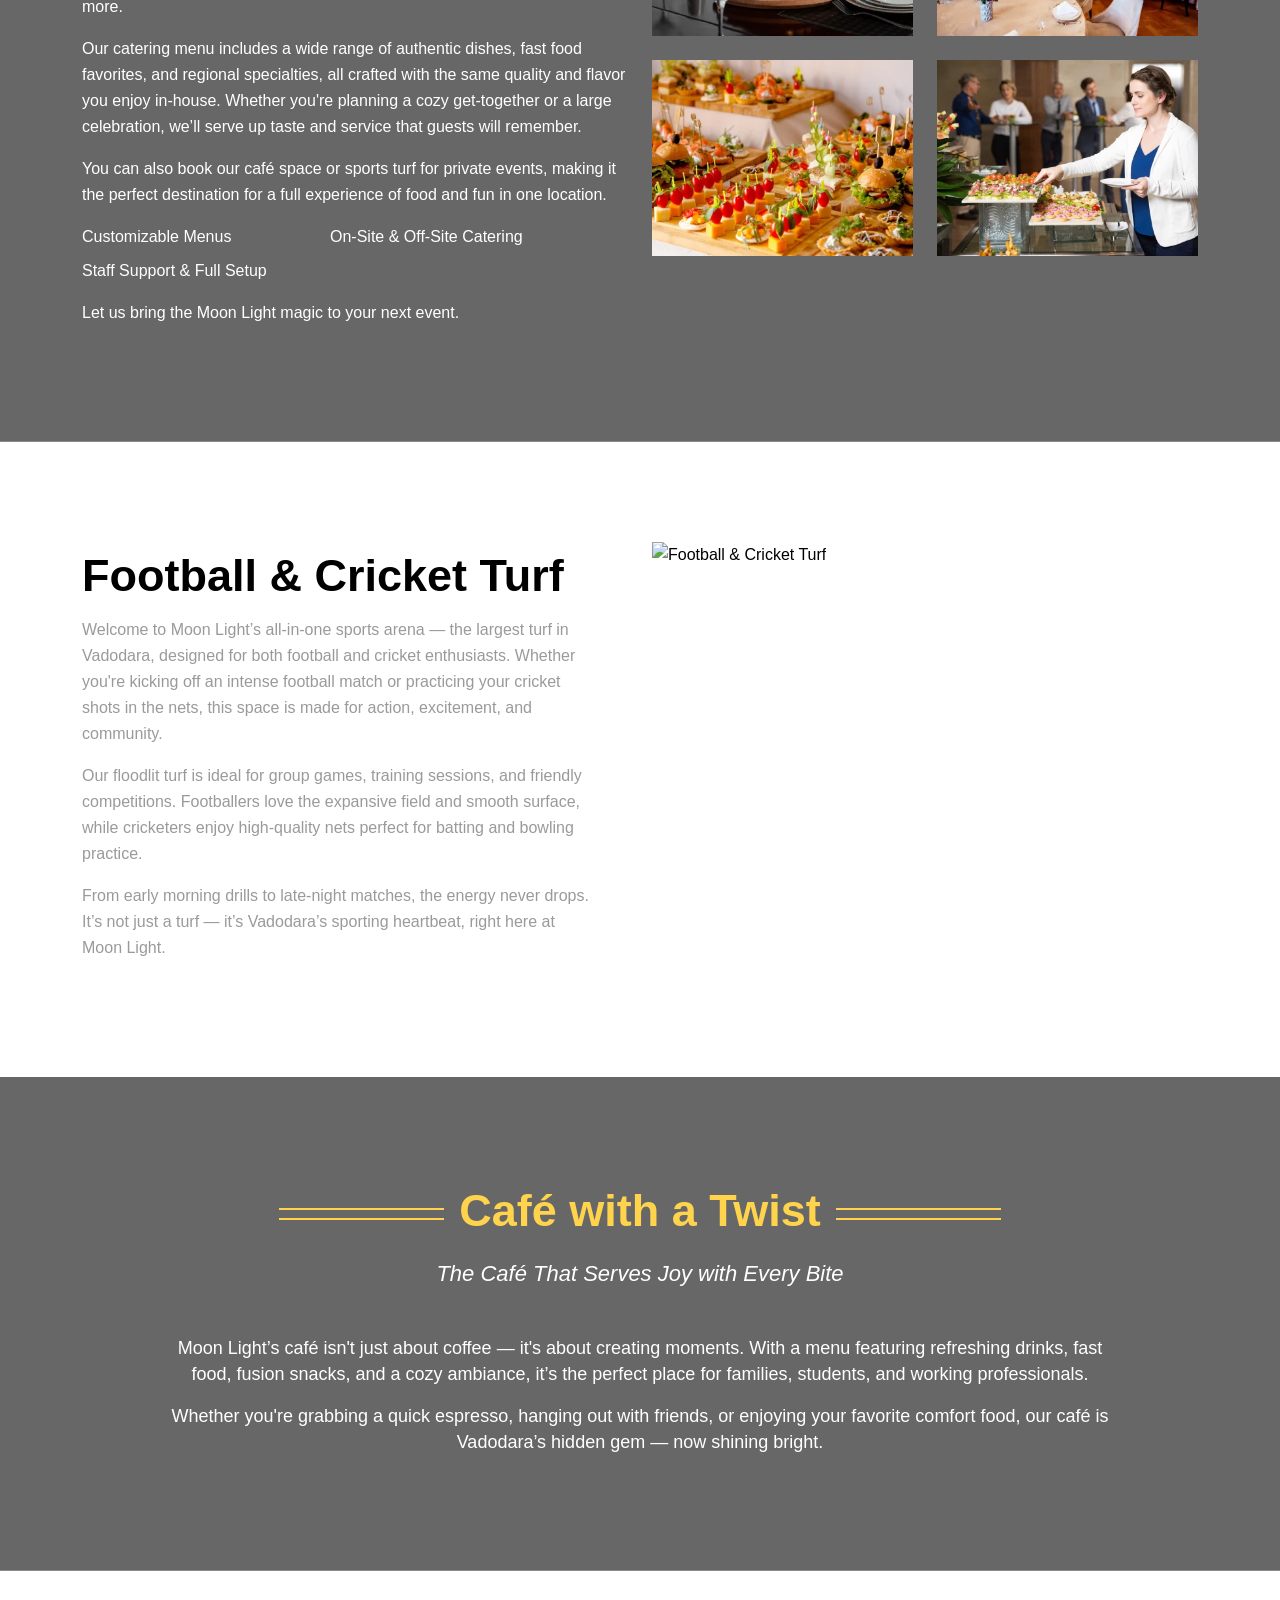
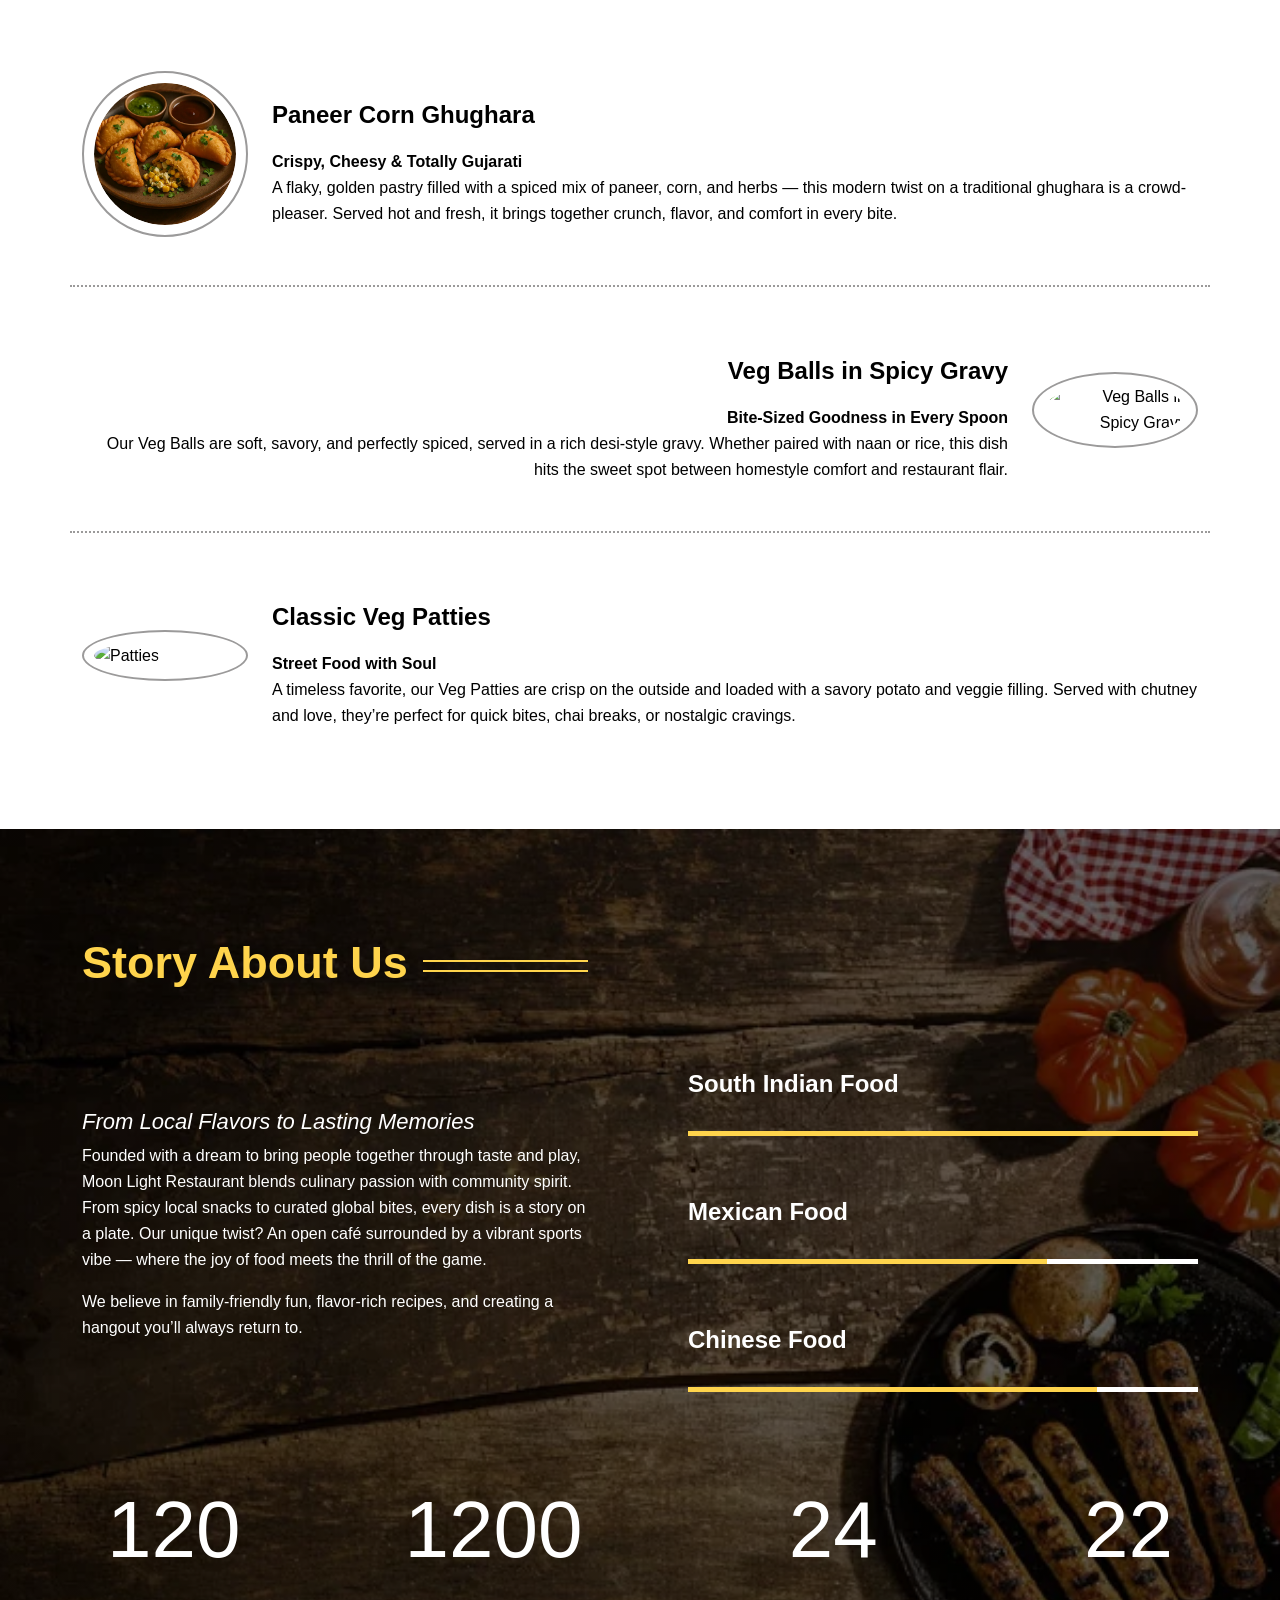
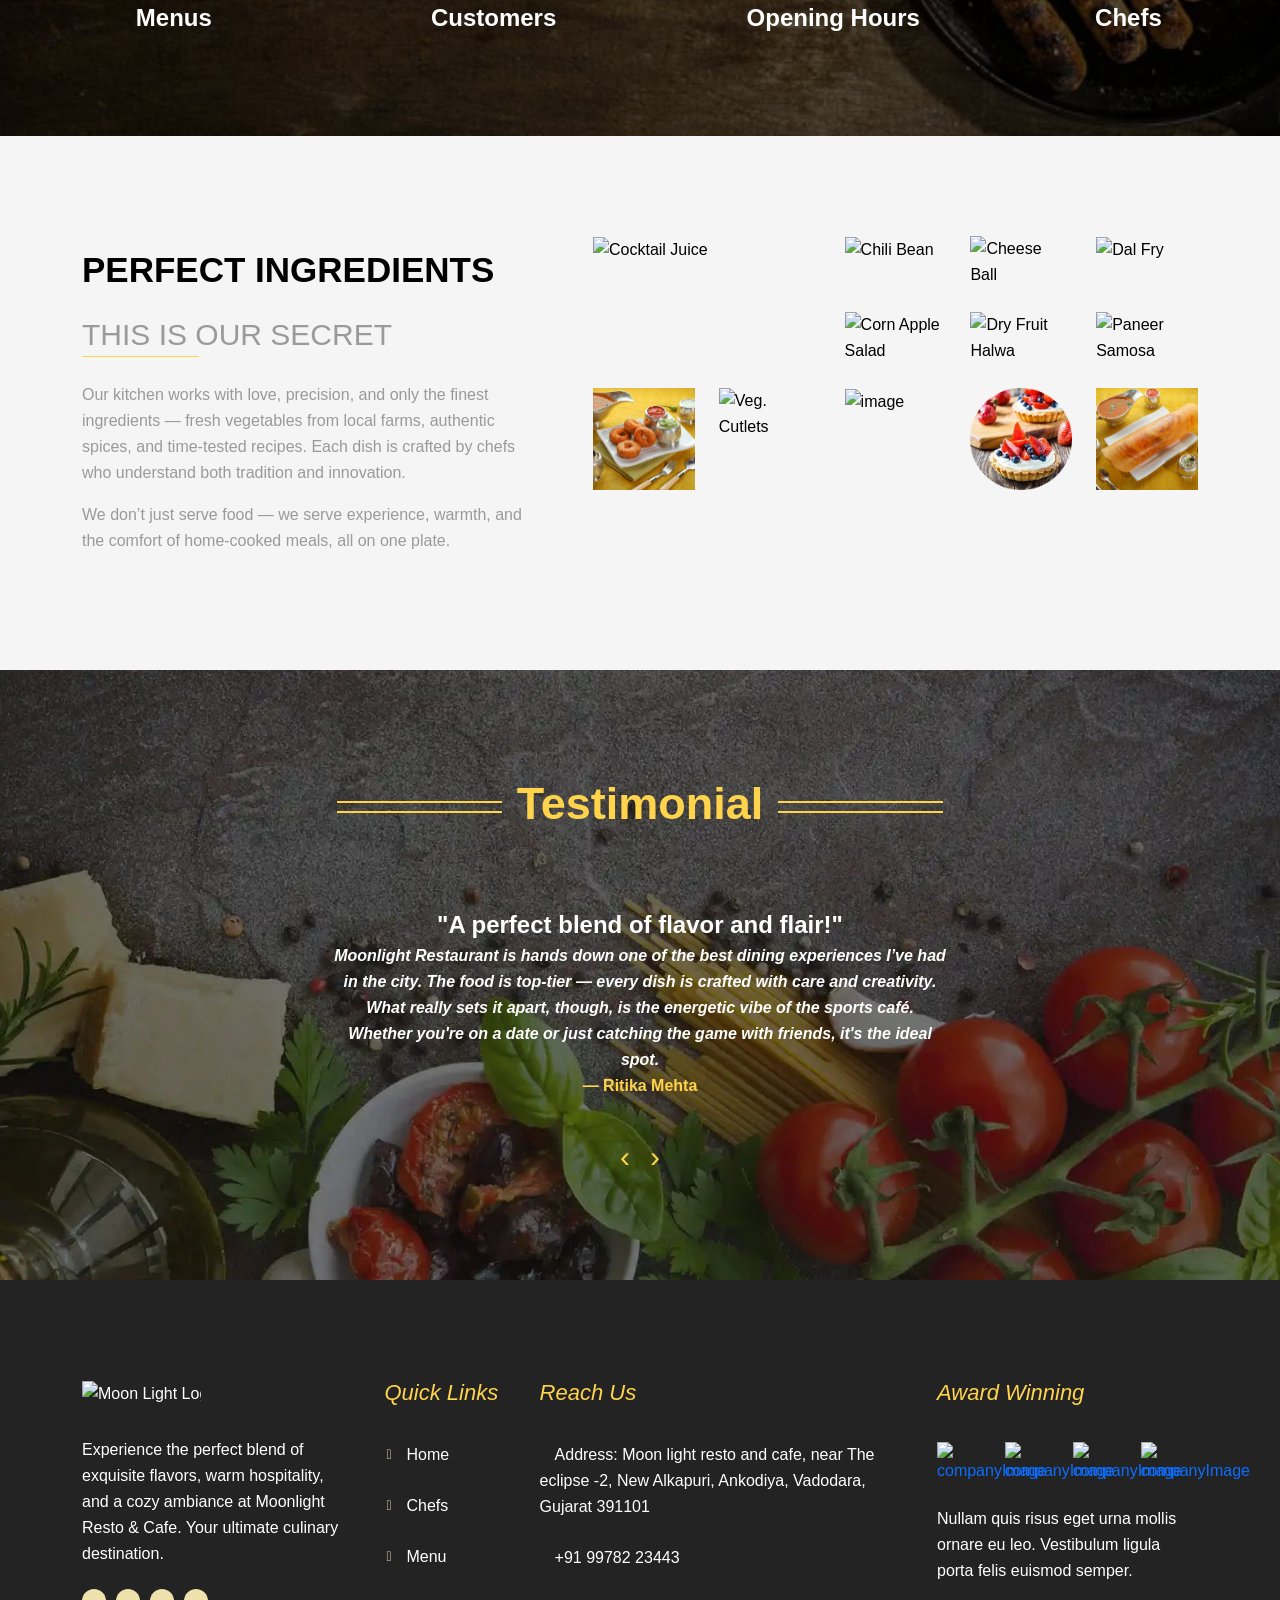
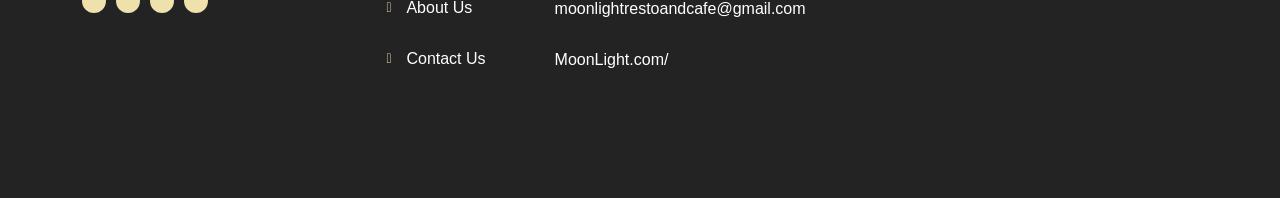
==== commit ab508875: "test" ====
--- a/aboutUs.html
+++ b/aboutUs.html
@@ -4,21 +4,39 @@
 <head>
     <meta charset="UTF-8">
     <meta name="viewport" content="width=device-width, initial-scale=1.0">
-    <title>Restaurant</title>
-    <link rel="icon" type="image/x-icon" href="image/Fevicon.webp" /> 
-
-      <!-- Meta Robots (SEO Indexing): -->
-      <meta name="robots" content="index, follow">
-      <meta name="description" content="Moonlight Restaurant offers an unforgettable dining experience in the heart of the city's most luxurious district. Enjoy gourmet cuisine, a vibrant sports café atmosphere, and top-tier hospitality.">
-      <meta name="keywords" content="Moonlight Restaurant, fine dining, sports café, luxury restaurant, best restaurant in city, gourmet cuisine, city nightlife, upscale dining, game night restaurant, urban food experience">
-      <meta name="author" content="Moonlight Restaurant Team">
-      
-      <!-- Open Graph (For Social Media Sharing) -->
-      <meta property="og:title" content="Moonlight Restaurant | Fine Dining Meets Sports Café Vibes">
-      <meta property="og:description" content="Discover Moonlight Restaurant — where upscale dining meets lively sports energy. A perfect place to unwind with gourmet food, handcrafted drinks, and live sports.">
-      <meta property="og:url" content="https://moonlightrestoandcafe.com/">
-      <!-- <meta property="og:image" content="https://moonlightrestaurant.in/images/og-preview.jpg"> -->
-      <meta property="og:type" content="website">
+    <title>About Us | Moonlight Resto & Cafe</title>
+    
+    <!-- Favicon & Mobile Meta -->
+    <link rel="icon" type="image/png" href="/image/favicon-96x96.png" sizes="96x96" />
+    <link rel="icon" type="image/svg+xml" href="/image/favicon.svg" />
+    <link rel="shortcut icon" href="/image/favicon.ico" />
+    <link rel="apple-touch-icon" sizes="180x180" href="/image/apple-touch-icon.png" />
+    <meta name="apple-mobile-web-app-title" content="Moonlight Resto" />
+    <link rel="manifest" href="/image/site.webmanifest" />
+
+    <!-- Canonical URL -->
+    <link rel="canonical" href="https://moonlightrestoandcafe.com/aboutUs.html" />
+
+    <!-- Meta Robots & SEO Indexing -->
+    <meta name="robots" content="index, follow">
+    <meta name="description" content="Learn more about Moonlight Resto & Cafe, our culinary journey, and our commitment to bringing you the best gourmet cuisine and sports cafe vibes.">
+    <meta name="keywords" content="Moonlight Restaurant, fine dining, sports café, luxury restaurant, best restaurant in city, gourmet cuisine, city nightlife, upscale dining, game night restaurant, urban food experience">
+    <meta name="author" content="Moonlight Restaurant Team">
+    
+    <!-- Open Graph (For Social Media Sharing) -->
+    <meta property="og:title" content="About Us | Moonlight Resto & Cafe">
+    <meta property="og:description" content="Learn more about Moonlight Resto & Cafe, our culinary journey, and our commitment to bringing you the best gourmet cuisine and sports cafe vibes.">
+    <meta property="og:url" content="https://moonlightrestoandcafe.com/aboutUs.html">
+    <meta property="og:image" content="https://moonlightrestoandcafe.com/image/MoonLightLogo.webp">
+    <meta property="og:type" content="website">
+    <meta property="og:site_name" content="Moonlight Resto & Cafe">
+    <meta property="og:locale" content="en_US">
+
+    <!-- Twitter Card (For Social Media Sharing) -->
+    <meta name="twitter:card" content="summary">
+    <meta name="twitter:title" content="About Us | Moonlight Resto & Cafe">
+    <meta name="twitter:description" content="Learn more about Moonlight Resto & Cafe, our culinary journey, and our commitment to bringing you the best gourmet cuisine and sports cafe vibes.">
+    <meta name="twitter:image" content="https://moonlightrestoandcafe.com/image/MoonLightLogo.webp">
 
       <link fetchpriority="high" rel="preload" href="image/MoonLightLogo.webp" as="image" type="image/webp" />
       <link fetchpriority="high" rel="preload" href="image/bannerImage.webp" as="image" type="image/webp" />
@@ -62,7 +80,7 @@
     </section>
     <nav class="navbar navbar-expand-lg ">
       <div class="container">
-        <a class="navbar-brand" href="index.html"><img src="image/MoonLightLogo.webp" alt="Moon Light Logo"></a>
+        <a class="navbar-brand" href="index.html"><img src="image/MoonLightLogo.webp" alt="Moon Light Logo" width="88" height="88"></a>
         <button class="navbar-toggler" type="button" data-bs-toggle="collapse" data-bs-target="#navbarSupportedContent"
           aria-controls="navbarSupportedContent" aria-expanded="false" aria-label="Toggle navigation">
           <span class="navbar-toggler-icon"></span>
@@ -415,11 +433,11 @@
         <div class="container">
           <div class="row justify-content-between">
             <div class="col-lg-3 col-md-6 ">
-              <a class="navbar-brand" href="index.html"><img src="image/MoonLightLogo.webp" alt="Moon Light Logo"></a>
+              <a class="navbar-brand" href="index.html"><img src="image/MoonLightLogo.webp" alt="Moon Light Logo" width="88" height="88"></a>
               <p>Experience the perfect blend of exquisite flavors, warm hospitality, and a cozy ambiance at Moonlight Resto & Cafe. Your ultimate culinary destination.</p>
               <div class="fIcons">
                 <a target="_blank" class="fa-brands fa-facebook-f" href="https://www.facebook.com/"></a>
-                <a target="_blank" class="fa-brands fa-instagram" href="https://www.instagram.com/"></a>
+                <a target="_blank" class="fa-brands fa-instagram" href="https://www.instagram.com/moonlight_resto_cafe"></a>
                 <a target="_blank" class="fa-brands fa-x-twitter" href="https://x.com/?lang=en"></a>
                 <a target="_blank" class="fa-brands fa-linkedin-in" href="https://www.linkedin.com/authwall?trk=bf&trkInfo=AQH3HyOeX_gCXgAAAZJbhlgANMabyJfAewxAY9qdxU6QsJHvozrFZ51a8_tYQyBRvuwnA3uVR8G7943UdA0TlnFJzLvY9FQFuffSjfYFTIwQ_DjL6JSlBWNnWNmu50MKpPpSrNY=&original_referer=&sessionRedirect=https%3A%2F%2Fwww.linkedin.com%2Fin%2Fvimal-gupta-2458b0260"></a>
               </div>
@@ -447,12 +465,12 @@
             <div class="col-lg-4 col-md-6 about">
               <h2 class="fourthH">Reach Us</h2>
               <address>
-              <a target="_blank" href="https://maps.app.goo.gl/VXWxqCMLg2p5qyuf7"><i class="fa-solid fa-location-arrow"></i> Akshar pavilion mall, Vasna Bhayli Main Rd, opp. to Rosedale Heights, Yogi Nagar Twp, Gokul Nagar, Vadodara, Gujarat 391410</a>
-              </address>
+              <a target="_blank" href="https://maps.app.goo.gl/287Hx3HE7NKHMayu7"><i class="fa-solid fa-location-arrow"></i> Address: Moon light resto and cafe, near The eclipse -2, New Alkapuri, Ankodiya, Vadodara, Gujarat 391101</a>
+              </address> 
               <a href="tel:+919978223443"><i class="fa-solid fa-mobile-screen"></i> +91 99782 23443</a>
               <a href="mailto:moonlightrestoandcafe@gmail.com"><i class="fa-solid fa-envelope"></i>
                 moonlightrestoandcafe@gmail.com</a>
-              <a target="_blank" href="#"><i class="fa-solid fa-link"></i>
+              <a target="_blank" href="/"><i class="fa-solid fa-link"></i>
                 MoonLight.com/</a>
     
             </div>
--- a/css/responsive.css
+++ b/css/responsive.css
@@ -1,588 +1 @@
-@media only screen and (min-width: 1920px) {
-}
-
-@media only screen and (min-width: 1600px) and (max-width: 1900px) {
-}
-
-@media only screen and (min-width: 1300px) and (max-width: 1390px) {
-  .BestFood .display-new {
-    width: 56%;
-  }
-}
-
-@media only screen and (min-width: 1200px) and (max-width: 1280px) {
-  .BestFood .display-new {
-    width: 58%;
-  }
-}
-
-@media screen and (max-width: 1180px) {
-  /* ipad landscape view */
-  .owl-carousel .two .container {
-    top: 28%;
-  }
-  .display-3 {
-    font-size: 100px;
-    line-height: 98px;
-  }
-  .B_atached .therdH {
-    position: relative;
-    margin-bottom: 35px;
-    text-align: right !important;
-  }
-  .navbar-expand-lg .navbar-nav {
-    gap: 20px;
-  }
-  .SpecialPromotion .container {
-    padding-top: 80px;
-  }
-
-  .BestFood .display-new {
-    width: 70%;
-  }
-
-  .storyAboutUs .row:nth-child(3) {
-    margin-top: 70px !important;
-    gap: 95px;
-  }
-  .contactPhoneNumber .wrap {
-    padding: 35px 22px;
-  }
-  .perfectIngredient2 .secH {
-    font-size: 30px;
-  }
-  .contactPhoneNumber .wrap .text {
-    width: auto;
-    flex: 1 0 0%;
-  }
-  .contactPhoneNumber .minicard a {
-    font-size: 15px;
-}
-}
-
-@media screen and (max-width: 991px) {
-  /* ipad portrait view */
-  .miniHeader .col-auto:nth-child(1) {
-    text-align: center;
-    font-size: 14px;
-  }
-  .miniHeader .col-auto:nth-child(1) {
-    text-align: center;
-    font-size: 14px;
-  }
-  .miniHeader .row {
-    justify-content: center !important;
-    flex-direction: column;
-    align-items: center;
-  }
-  .owl-carousel .one .display-3 {
-    width: 80%;
-  }
-  .navbar-expand-lg .navbar-nav {
-    gap: 10px;
-  }
-  .navbar form {
-    justify-content: end;
-  }
-  .navbar-nav {
-    align-items: end;
-  }
-  .navbar form:hover .btn i {
-    color: var(--yellow);
-  }
-  footer .row {
-    row-gap: 20px;
-  }
-  footer .about a:last-of-type {
-    margin-bottom: 0;
-  }
-  footer ul li {
-    margin-bottom: 5px;
-  }
-  .owl-carousel .one .container {
-    top: 40%;
-  }
-  .owl-carousel .two .container {
-    top: 40%;
-  }
-  .owl-carousel .three .container {
-    top: 44%;
-  }
-  #ca2 button span {
-    background-color: #000000c6 !important;
-    border-radius: 10px;
-    display: inline-block;
-    height: 50px;
-    padding: 5px;
-  }
-  .BefAftStyle::before,
-  .BefAftStyleBlack::before,
-  .BefAftStyle::after,
-  .BefAftStyleBlack::after,
-  .AftStyle::after {
-    width: 80px;
-  }
-
-  .form-control {
-    position: relative;
-    border-radius: 50px;
-    margin-right: 0 !important;
-    padding: 0.375rem 0.75rem;
-    border: 1px solid #ced4da;
-    background-color: #ffffff;
-    width: 140px;
-    right: auto;
-    top: auto;
-    transition: none;
-  }
-
-  .navbar form {
-    position: relative;
-  }
-  .navbar form .btn {
-    position: absolute;
-    right: 15px;
-    top: 2px;
-    color: var(--yellow) !important;
-    font-size: 22px;
-    outline: none;
-    border: none;
-  }
-  .BestFood .display-new {
-    width: 90%;
-  }
-  .MeetTheTeamCard .textpart {
-    padding-bottom: 25px;
-  }
-  .contactPhoneNumber .minicard:nth-child(odd) {
-    padding: 0 0.8rem 0 0;
-  }
-  .contactPhoneNumber .minicard:nth-child(even) {
-    padding: 0 0 0 0.8rem;
-  }
-  .Gallery .d-flex.flex-wrap.flex-column {
-    row-gap: 24px;
-  }
-  .storyAboutUs .row:nth-child(3) {
-    gap: 16px;
-  }
-  .navbar .nav-link::before {
-    display: none;
-  }
-  .contactPhoneNumber .wrap {
-    flex-direction: column;
-    align-items: center;
-    text-align: center;
-  }
-  .contactPhoneNumber .wrap .icons {
-    align-self: center;
-  }
-
-  .filterButtons .btn{
-   width: unset;
-  }
-  .filterButtons{
-    height: unset;
-  }
-
-  .filterButtons .btn:nth-child(1) {
-    margin-top: 8px;
-  }
-  .filterButtons .btn {
-    padding: 8px 10px;
-    font-size: 14px;
-  }
-  
-  .sideBar .stickySideBar{
-    position: static;
-  }
-
-  .miniHeader {
-    padding: 4px 0;
-}
-.navbar-brand {
-  width: 4.5rem;
-}
-
-.offcanvas-lg.offcanvas-bottom {
-  height: 40vh;
-}
-
-.footballTurf .container>.row{
-  flex-direction: column-reverse;
-}
-
-}
-
-@media screen and (max-width: 912px) {
-  .Gallery .container > .row {
-    justify-content: center;
-  }
-
-  .banner .owl-carousel .three .container {
-    top: 44%;
-  }
-
-  footer ul li::before {
-    display: none;
-  }
-  footer .fourthH {
-    text-align: center;
-  }
-  footer ul a {
-    display: table;
-    margin: auto;
-    width: 82px;
-  }
-  footer ul a::before {
-    content: "\f054";
-    font-family: "Font Awesome 6 Free";
-    font-weight: 900;
-    position: absolute;
-    left: -20px;
-    color: var(--cream);
-    font-size: 14px;
-  }
-  .secH {
-    font-size: 37px;
-  }
-}
-
-@media screen and (max-width: 767px) {
-  /* Mobile landscape view */
-
-  .banner .display-3 {
-    width: 100%;
-    font-size: 80px;
-  }
-  .miniHeader .col-auto:nth-child(1) {
-    display: flex;
-    flex-wrap: wrap;
-    flex-direction: column;
-    text-align: center;
-    font-size: 14px;
-  }
-  .miniHeader .col-auto:nth-child(2) {
-    display: none;
-  }
-  .miniHeader .row {
-    justify-content: center !important;
-  }
-  .B_atached .therdH {
-    position: relative;
-    margin-bottom: 35px;
-    margin-top: 0;
-    padding-top: 70px;
-    text-align: center !important;
-  }
-  .B_atached .therdH::before {
-    left: 50% !important;
-    top: 0 !important;
-    transform: translate(-50%, 0) !important;
-  }
-  .B_atached .container {
-    padding-top: 50px;
-    padding-bottom: 40px;
-    position: relative;
-    left: auto;
-    transform: none;
-  }
-  .B_atached {
-    background-color: #ffffff;
-    border-bottom: 1px solid var(--yellow);
-  }
-  .owl-carousel .one .display-3 span:nth-child(2)::after {
-    bottom: 20px;
-  }
-  .LittleAboutUs .col-md-6.d-flex {
-    padding-top: 50px;
-  }
-  .LittleAboutUs .col-md-6.d-flex .row {
-    justify-content: center !important;
-  }
-  .LittleAboutUs {
-    padding-top: 50px;
-  }
-  .defaultPadding {
-    padding: 50px 0;
-  }
-.banner{
-  height: 100vh;
-}
-  .banner .owl-carousel img {
-    height: 100vh;
-    object-fit: cover;
-  }
-  .BefAftStyle::before,
-  .BefAftStyleBlack::before,
-  .BefAftStyle::after,
-  .BefAftStyleBlack::after {
-    width: 50px;
-  }
-
-  .LittleAboutUs .col-md-6 .row {
-    gap: 0;
-  }
-  .BestFood .display-new {
-    width: 100%;
-  }
-  .BestFood.defaultPadding {
-    padding: 80px 0;
-  }
-  .Gallery .col {
-    width: 100%;
-    flex: auto;
-    row-gap: 24px;
-    flex-direction: row !important;
-    gap: 24px;
-  }
-  .Gallery .row {
-    row-gap: 30px;
-    height: auto;
-  }
-  .Gallery .col img {
-    aspect-ratio: 4/3;
-    height: auto;
-    object-fit: cover;
-  }
-
-  .WeAreTheGreatTeam.defaultPadding {
-    padding: 100px 0;
-  }
-  .contactPhoneNumber .minicard:nth-child(odd) {
-    padding: 0;
-  }
-  .contactPhoneNumber .minicard:nth-child(even) {
-    padding: 0;
-  }
-  .CircleImagePlusText .secondRow {
-    text-align: left;
-  }
-  .CircleImagePlusText .row:nth-child(1) {
-    margin-bottom: 70px;
-  }
-  .CircleImagePlusText .row:nth-child(2) {
-    margin-bottom: 70px;
-  }
-  .CircleImagePlusText .row:nth-child(1)::after {
-    bottom: -35px;
-  }
-  .CircleImagePlusText .row:nth-child(2)::after {
-    bottom: -35px;
-  }
-
-  .storyAboutUs .row:nth-child(3) {
-    gap: 0;
-    row-gap: 30px;
-  }
-  .perfectIngredient2 .col-md-5 {
-    width: 100%;
-  }
-  .perfectIngredient2 .col-md-7 {
-    width: 100%;
-  }
-
-  /* whatsapp FAB */
-  .fab-container {
-    position: fixed;
-    bottom: 10px;
-    right: 10px;
-    cursor: pointer;
-    z-index: 1000;
-  }
-  .scrollToTop {
-    position: fixed;
-    bottom: 58px;
-    right: 10px;
-    background-color: var(--yellowDark);
-    color: white;
-    border: none;
-    border-radius: 50%;
-    width: 40px;
-    height: 40px;
-    display: flex
-;
-    justify-content: center;
-    align-items: center;
-    font-size: 18px;
-    text-decoration: none;
-    cursor: pointer;
-    box-shadow: 0 4px 6px rgba(0, 0, 0, 0.2);
-    transition: color 0.3sease, background-color 0.3sease;
-}
-
-.cafeSection .maxPara{
-  font-size: 16px;
-}
-}
-
-@media screen and (max-width: 575.98px) {
-  /* Mobile portrait view */
-  .navbar-brand {
-    margin-left: 0;
-  }
-  .contactPhoneNumber .col-lg-7{
-    text-align: center;
-  }
- 
-  .secH {
-    font-size: 28px;
-    line-height: 40px;
-  }
-  .secSubH {
-    font-size: 26px;
-    line-height: 38px;
-  }
-  .display-new:not(.storyAboutUs .display-new) {
-    font-family: "Italianno";
-    color: #ffffff;
-    font-weight: 400;
-    font-size: 30px;
-    line-height: 25px;
-  }
-  .banner .display-3 {
-    width: 100%;
-    font-size: 40px;
-    line-height: 50px;
-  }
-  .owl-carousel .one .display-3 span:nth-child(2)::after {
-    bottom: 5px;
-  }
-
-  .owl-nav button {
-    top: 61%;
-  }
-  .owl-carousel .one .container {
-    top: 54%;
-  }
-  .owl-carousel .two .container {
-    top: 48%;
-  }
-  .banner .owl-carousel .three .container {
-    top: 50%;
-  }
-  .banner .owl-nav{
-display: none;
-  }
-
-  .B_atached {
-    padding-left: 20px !important;
-    padding-right: 20px !important;
-  }
-  .BefAftStyle::before,
-  .BefAftStyleBlack::before,
-  .BefAftStyle::after,
-  .BefAftStyleBlack::after,
-  .AftStyle::after {
-    display: none;
-  }
-
-  .LittleAboutUs .col-md-6 .row {
-    gap: 30px;
-  }
-  .LittleAboutUs .col-md-6,
-  .PerfectIngredients .col-lg-6,
-  .HowTo .col-md-4 {
-    text-align: center;
-  }
-  .LittleAboutUs .secSubH::after,
-  .PerfectIngredients .secSubH::after {
-    right: 0;
-    margin: auto;
-  }
-  .LittleAboutUs .OutlineBtn,
-  .HowTo .OutlineBtn {
-    margin-left: auto;
-    margin-right: auto;
-  }
-  .BestFood.defaultPadding {
-    padding: 50px 0;
-  }
-  .BestFood .display-new {
-    line-height: 30px;
-  }
-  .Testimonial #ca3 p,
-  .MapSection p {
-    width: 100%;
-  }
-  .Testimonial #ca3 p::before,
-  .Testimonial #ca3 p::after {
-    display: none;
-  }
-  .CircleImagePlusText .row:nth-child(1) {
-    margin-bottom: 50px;
-  }
-  .CircleImagePlusText .row:nth-child(2) {
-    margin-bottom: 50px;
-  }
-  .CircleImagePlusText .row:nth-child(1)::after {
-    bottom: -25px;
-  }
-  .CircleImagePlusText .row:nth-child(2)::after {
-    bottom: -25px;
-  }
-  .CircleImagePlusText .col-md-9{
-    text-align: center;
-  }
-
-  .Gallery .zoomWrap {
-    width: 100%;
-  }
-
-  footer {
-    text-align: center;
-  }
-  footer .col-lg-4 a {
-    margin: auto;
-    /* width: 270px;
-    text-align: left; */
-  }
-  footer .col-lg-4>a {
-    margin: auto;
-    margin-bottom: 16px;
-  }
-  footer .navbar-brand {
-    margin-left: auto;
-    margin-right: auto;
-  }
-  footer .fIcons {
-    justify-content: center;
-  }
-  footer .row {
-    row-gap: 40px;
-  }
-}
-
-/* .owl-carousel .one .container {
-  top: 40%;
-}
-.owl-carousel .two .container {
-  top: 40%;
-}
-.banner .owl-carousel .three .container {
-  top: 40%;
-} */
-
-@media screen and (max-width: 375px) {
-  .owl-nav button {
-    top: 61%;
-  }
-  .owl-carousel .one .container {
-    top: 52%;
-  }
-  .owl-carousel .two .container {
-    top: 44%;
-  }
-  .banner .owl-carousel .three .container {
-    top: 56%;
-  }
-}
-
-@media screen and (max-width: 280px) {
-  .contactPhoneNumber .wrap {
-    padding: 10px 0;
-  }
-  .contactPhoneNumber .wrap2 {
-    padding: 20px;
-  }
-}
+@media only screen and (min-width:1300px) and (max-width:1390px){.BestFood .display-new{width:56%}}@media only screen and (min-width:1200px) and (max-width:1280px){.BestFood .display-new{width:58%}}@media screen and (max-width:1180px){.owl-carousel .two .container{top:28%}.display-3{font-size:100px;line-height:98px}.B_atached .therdH{position:relative;margin-bottom:35px;text-align:right!important}.navbar-expand-lg .navbar-nav{gap:20px}.SpecialPromotion .container{padding-top:80px}.BestFood .display-new{width:70%}.storyAboutUs .row:nth-child(3){margin-top:70px!important;gap:95px}.contactPhoneNumber .wrap{padding:35px 22px}.perfectIngredient2 .secH{font-size:30px}.contactPhoneNumber .wrap .text{width:auto;flex:1 0 0%}.contactPhoneNumber .minicard a{font-size:15px}}@media screen and (max-width:991px){.miniHeader .col-auto:first-child{text-align:center;font-size:14px}.miniHeader .row{justify-content:center!important;flex-direction:column;align-items:center}.owl-carousel .one .display-3{width:80%}.navbar-expand-lg .navbar-nav{gap:10px}.navbar form{justify-content:end;position:relative}.navbar-nav{align-items:end}.navbar form:hover .btn i{color:var(--yellow)}footer .row{row-gap:20px}footer .about a:last-of-type{margin-bottom:0}footer ul li{margin-bottom:5px}.owl-carousel .one .container,.owl-carousel .two .container{top:40%}.owl-carousel .three .container{top:44%}#ca2 button span{background-color:#000000c6!important;border-radius:10px;display:inline-block;height:50px;padding:5px}.AftStyle::after,.BefAftStyle::after,.BefAftStyle::before,.BefAftStyleBlack::after,.BefAftStyleBlack::before{width:80px}.form-control{position:relative;border-radius:50px;margin-right:0!important;padding:.375rem .75rem;border:1px solid #ced4da;background-color:#fff;width:140px;right:auto;top:auto;transition:none}.navbar form .btn{position:absolute;right:15px;top:2px;color:var(--yellow)!important;font-size:22px;outline:0;border:none}.BestFood .display-new{width:90%}.MeetTheTeamCard .textpart{padding-bottom:25px}.contactPhoneNumber .minicard:nth-child(odd){padding:0 .8rem 0 0}.contactPhoneNumber .minicard:nth-child(2n){padding:0 0 0 .8rem}.Gallery .d-flex.flex-wrap.flex-column{row-gap:24px}.storyAboutUs .row:nth-child(3){gap:16px}.navbar .nav-link::before{display:none}.contactPhoneNumber .wrap{flex-direction:column;align-items:center;text-align:center}.contactPhoneNumber .wrap .icons{align-self:center}.filterButtons .btn{width:unset;padding:8px 10px;font-size:14px}.filterButtons{height:unset}.filterButtons .btn:first-child{margin-top:8px}.sideBar .stickySideBar{position:static}.miniHeader{padding:4px 0}.navbar-brand{width:4.5rem}.offcanvas-lg.offcanvas-bottom{height:40vh}.footballTurf .container>.row{flex-direction:column-reverse}}@media screen and (max-width:912px){.Gallery .container>.row{justify-content:center}.banner .owl-carousel .three .container{top:44%}footer ul li::before{display:none}footer .fourthH{text-align:center}footer ul a{display:table;margin:auto;width:82px}footer ul a::before{content:"\f054";font-family:"Font Awesome 6 Free";font-weight:900;position:absolute;left:-20px;color:var(--cream);font-size:14px}.secH{font-size:37px}}@media screen and (max-width:767px){.fab-container,.scrollToTop{position:fixed;right:10px;cursor:pointer}.banner .display-3{width:100%;font-size:80px}.miniHeader .col-auto:first-child{display:flex;flex-wrap:wrap;flex-direction:column;text-align:center;font-size:14px}.miniHeader .col-auto:nth-child(2){display:none}.LittleAboutUs .col-md-6.d-flex .row,.miniHeader .row{justify-content:center!important}.B_atached .therdH{position:relative;margin-bottom:35px;margin-top:0;padding-top:70px;text-align:center!important}.B_atached .therdH::before{left:50%!important;top:0!important;transform:translate(-50%,0)!important}.B_atached .container{padding-top:50px;padding-bottom:40px;position:relative;left:auto;transform:none}.B_atached{background-color:#fff;border-bottom:1px solid var(--yellow)}.owl-carousel .one .display-3 span:nth-child(2)::after{bottom:20px}.LittleAboutUs,.LittleAboutUs .col-md-6.d-flex{padding-top:50px}.defaultPadding{padding:50px 0}.banner{height:100vh}.banner .owl-carousel img{height:100vh;object-fit:cover}.BefAftStyle::after,.BefAftStyle::before,.BefAftStyleBlack::after,.BefAftStyleBlack::before{width:50px}.LittleAboutUs .col-md-6 .row{gap:0}.BestFood .display-new,.perfectIngredient2 .col-md-5,.perfectIngredient2 .col-md-7{width:100%}.BestFood.defaultPadding{padding:80px 0}.Gallery .col{width:100%;flex:auto;row-gap:24px;flex-direction:row!important;gap:24px}.Gallery .row{row-gap:30px;height:auto}.Gallery .col img{aspect-ratio:4/3;height:auto;object-fit:cover}.WeAreTheGreatTeam.defaultPadding{padding:100px 0}.contactPhoneNumber .minicard:nth-child(2n),.contactPhoneNumber .minicard:nth-child(odd){padding:0}.CircleImagePlusText .secondRow{text-align:left}.CircleImagePlusText .row:first-child,.CircleImagePlusText .row:nth-child(2){margin-bottom:70px}.CircleImagePlusText .row:first-child::after,.CircleImagePlusText .row:nth-child(2)::after{bottom:-35px}.storyAboutUs .row:nth-child(3){gap:0;row-gap:30px}.fab-container{bottom:10px;z-index:1000}.scrollToTop{bottom:58px;background-color:var(--yellowDark);color:#fff;border:none;border-radius:50%;width:40px;height:40px;display:flex;justify-content:center;align-items:center;font-size:18px;text-decoration:none;box-shadow:0 4px 6px rgba(0,0,0,.2)}.cafeSection .maxPara{font-size:16px}}@media screen and (max-width:575.98px){.navbar-brand{margin-left:0}.CircleImagePlusText .col-md-9,.HowTo .col-md-4,.LittleAboutUs .col-md-6,.PerfectIngredients .col-lg-6,.contactPhoneNumber .col-lg-7,footer{text-align:center}.secH{font-size:28px;line-height:40px}.secSubH{font-size:26px;line-height:38px}.display-new:not(.storyAboutUs .display-new){font-family:Italianno;color:#fff;font-weight:400;font-size:30px;line-height:25px}.banner .display-3{width:100%;font-size:40px;line-height:50px}.owl-carousel .one .display-3 span:nth-child(2)::after{bottom:5px}.owl-nav button{top:61%}.owl-carousel .one .container{top:54%}.owl-carousel .two .container{top:48%}.banner .owl-carousel .three .container{top:50%}.AftStyle::after,.BefAftStyle::after,.BefAftStyle::before,.BefAftStyleBlack::after,.BefAftStyleBlack::before,.Testimonial #ca3 p::after,.Testimonial #ca3 p::before,.banner .owl-nav{display:none}.B_atached{padding-left:20px!important;padding-right:20px!important}.LittleAboutUs .col-md-6 .row{gap:30px}.LittleAboutUs .secSubH::after,.PerfectIngredients .secSubH::after{right:0;margin:auto}.HowTo .OutlineBtn,.LittleAboutUs .OutlineBtn,footer .navbar-brand{margin-left:auto;margin-right:auto}.BestFood.defaultPadding{padding:50px 0}.BestFood .display-new{line-height:30px}.Gallery .zoomWrap,.MapSection p,.Testimonial #ca3 p{width:100%}.CircleImagePlusText .row:first-child,.CircleImagePlusText .row:nth-child(2){margin-bottom:50px}.CircleImagePlusText .row:first-child::after,.CircleImagePlusText .row:nth-child(2)::after{bottom:-25px}footer .col-lg-4 a{margin:auto}footer .col-lg-4>a{margin:auto auto 16px}footer .fIcons{justify-content:center}footer .row{row-gap:40px}}@media screen and (max-width:375px){.owl-nav button{top:61%}.owl-carousel .one .container{top:52%}.owl-carousel .two .container{top:44%}.banner .owl-carousel .three .container{top:56%}}@media screen and (max-width:280px){.contactPhoneNumber .wrap{padding:10px 0}.contactPhoneNumber .wrap2{padding:20px}}
--- a/css/style.css
+++ b/css/style.css
@@ -1,1739 +1 @@
-* {
-  box-sizing: border-box;
-}
-
-body {
-  margin: 0;
-  line-height: 26px;
-  font-family: 'Poppins', sans-serif;
-  color: #000;
-  background-color: whitesmoke;
-}
-
-@font-face {
-  font-family: 'Italianno';
-  src: url('../fonts/Italianno-Regular.woff') format('woff');
-}
-
-@import url('https://fonts.googleapis.com/css2?family=Poppins:ital,wght@0,400;0,500;0,600;0,700;1,400;1,500;1,600;1,700&display=swap');
-
-/* Color class Property */
-:root {
-  --cream: #efe1ac;
-  --yellow: #ffd44c;
-  --yellowDark: #e9c051;
-  --yellowExDark: #d6b353;
-  --lightGrey: #9b9a9a;
-}
-/* Color class Property End */
-
-a {
-  text-decoration: none;
-}
-
-img {
-  width: 100%;
-}
-.defaultPadding {
-  padding: 100px 0;
-}
-.display-3 {
-  font-family: 'Italianno';
-  color: #ffffff;
-  font-weight: 400;
-  font-size: 124px;
-  line-height: 148px;
-}
-
-.display-new {
-  font-family: 'Italianno';
-  color: #ffffff;
-  font-weight: 400;
-  font-size: 80px;
-  line-height: 42.8px;
-}
-
-.secH {
-  font-size: 45px;
-  font-weight: 700;
-  line-height: 67.5px;
-}
-
-.secSubH {
-  position: relative;
-  font-size: 30px;
-  display: block;
-  margin-bottom: 25px;
-  line-height: 45px;
-  text-transform: uppercase;
-  color: var(--lightGrey);
-}
-.secSubH::after {
-  content: "";
-  position: absolute;
-  width: 117px;
-  height: 1px;
-  left: 0;
-  bottom: 0;
-  background-color: var(--yellow);
-}
-
-.therdH {
-  font-size: 24px;
-  font-weight: 600;
-  line-height: 36px;
-  margin: 1rem 0;
-}
-
-.fourthH {
-  font-weight: 500;
-  font-size: 22px;
-  line-height: 26px;
-  font-style: italic;
-  align-items: center;
-}
-.PriceH {
-  font-family: 'Italianno';
-  font-size: 54px;
-  line-height: 45px;
-  text-align: right;
-  font-weight: 400;
-  color: var(--yellow);
-}
-
-
-/* Enable smooth scrolling for the whole page */
-html {
-  scroll-behavior: smooth;
-}
-
-.scrollToTop {
-  position: fixed;
-  bottom: 100px;
-  right: 51px;
-  background-color: var(--yellowDark);
-  color: white;
-  border: none;
-  border-radius: 50%;
-  width: 40px;
-  height: 40px;
-  display: flex
-;
-  justify-content: center;
-  align-items: center;
-  font-size: 18px;
-  text-decoration: none;
-  cursor: pointer;
-  box-shadow: 0 4px 6px rgba(0, 0, 0, 0.2);
-  transition: color 0.3s ease, background-color 0.3s ease;
-}
-
-
-/* Hover effect */
-.scrollToTop:hover {
-  background-color: var(--yellow);
-  color: #ffffff;
-}
-
-
-
-/* whatsapp fab */
-.fab-container {
-  position: fixed;
-  bottom: 50px;
-  right: 50px;
-  cursor: pointer;
-  z-index: 1000;
-}
-
-/* Home page Header section  */
-.miniHeader {
-  padding: 20px 0;
-}
-.miniHeader a {
-  color: #ffffff;
-}
-.miniHeader i {
-  padding-right: 6px;
-}
-.numberAndEmail{
-  display: flex;
-  flex-wrap: wrap;
-  gap: 4px 14px;
-}
-
-.miniHeader .row a[href="tel:+968-123-6847"] {
-  padding-right: 20px;
-}
-.miniHeader a:hover {
-  color: var(--yellow);
-}
-.miniHeader .fa-brands {
-  padding: 5px;
-}
-.miniHeader .fa-twitter {
-  padding: 5px 0 5px 5px;
-}
-
-.miniHeader span {
-  padding-right: 10px;
-}
-
-/* navBar  css start*/
-.navbar-toggler-icon {
-  background-image: url('../image/BurgerMenuIcon.svg');
-}
-.navbar-toggler:focus {
-  box-shadow: 0 0 0 .25rem var(--yellow);
-}
-.navbar {
-  padding: 0;
-}
-.navbar .container {
-  background: #00000080;
-  color: #ffffff;
-  padding: 8px 20px;
-}
-.navbar a {
-  color: #ffffff;
-}
-.navbar-brand {
-  padding: 0;
-  margin: 0 0 0 30px;
-  width: 5.5rem;
-}
-.nav-link:focus,
-.nav-link:hover {
-  color: var(--yellow);
-}
-
-.navbar-nav .nav-link.active,
-.navbar-nav .show > .nav-link {
-  color: var(--yellow);
-}
-.navbar .nav-link {
-  position: relative;
-}
-.navbar .nav-link::before {
-  content: "";
-  position: absolute;
-  height: 100%;
-  width: 0%;
-  top: 0;
-  left: 0;
-  background-color: #ffffff42;
-  border-bottom: 2px solid var(--yellow);
-  border-radius: 4px;
-  transition: all 0.5s cubic-bezier(0.52, 1.64, 0.37, 0.66);
-}
-.navbar .nav-link:hover::before {
-  width: 100%;
-}
-.navbar-expand-lg .navbar-nav {
-  gap: 50px;
-  font-size: 18px;
-  font-weight: 500;
-  line-height: 27px;
-}
-
-.form-control {
-  position: absolute;
-  border-radius: 50px;
-  margin-right: 0 !important;
-  padding: 0.375rem 0.75rem;
-  border: 1px solid transparent;
-  background-color: transparent;
-  width: 0px;
-  right: 0;
-  top: 0;
-  transition: all 0.4s ease-in-out;
-}
-.navbar form {
-  position: relative;
-}
-.navbar form .btn {
-  position: relative;
-  right: 15px;
-  top: 2px;
-  font-size: 22px;
-  outline: none;
-  border: none;
-}
-/* .navbar form .btn .Fyellow {
-  color: var(--yellow) !important;
-} */
-.navbar form input:hover + .btn i {
-  color: var(--yellow);
-}
-.navbar form .btn:hover {
-  color: var(--yellow) !important;
-}
-.navbar form input:focus + .btn i {
-  color: var(--yellow) !important;
-}
-
-.navbar form:hover input.form-control {
-  border-color: #ced4da;
-  background-color: #ffffff;
-  width: 140px;
-}
-.form-control:focus {
-  border-color: #ced4da;
-  background-color: #ffffff;
-  width: 140px;
-}
-
-/* navBar  css End*/
-
-header:not(#productImage .menu-item .item-info header) {
-  position: absolute;
-  width: 100%;
-  z-index: 2;
-}
-/* Home page Header section  End */
-
-/* banner css start*/
-
-.owl-nav button.owl-prev {
-  left: 0;
-}
-.owl-nav button.owl-next {
-  right: 0;
-}
-.owl-nav button {
-  position: absolute;
-  top: 50%;
-  transform: translateY(-50%);
-}
-.owl-nav button:focus {
-  outline: none;
-}
-.banner{
-  height: 100vh;
-}
-.banner.homePage0{
-height: calc(100vh + 100px);
-background-color: #0c0c0c;
-}
-.banner .owl-carousel img {
-  height: calc(100vh + 100px);
-  object-fit: cover;
-}
-
-.owl-nav button.owl-prev {
-  left: 2%;
-  background: none !important;
-  color: #ffffffbf !important;
-}
-.owl-nav button.owl-next {
-  right: 2%;
-  background: none !important;
-  color: #ffffffbf !important;
-}
-.owl-carousel button span {
-  font-size: 70px;
-  position: relative;
-  top: -5px;
-}
-.owl-carousel .one .display-3 span {
-  color: var(--yellow);
-  position: relative;
-}
-.owl-carousel .one .display-3 span:nth-child(2)::after {
-  content: "";
-  position: absolute;
-  display: inline-block;
-  width: 100%;
-  height: 4px;
-  background-color: var(--yellow);
-  bottom: 30px;
-  left: 0;
-}
-.owl-carousel .one .display-3 {
-  width: 66%;
-  text-align: center;
-  margin: auto;
-}
-.owl-carousel .one  .display-new {
-  color: var(--cream);
-  font-size: 50px;
-}
-.owl-carousel .item {
-  position: relative;
-}
-.owl-carousel .one .container {
-  position: absolute;
-  left: 0;
-  right: 0;
-  top: 36%;
-}
-.owl-carousel .two .container {
-  position: absolute;
-  left: 0;
-  right: 0;
-  top: 30%;
-}
-.owl-carousel .two span {
-  font-size: 50px;
-}
-
-.owl-carousel .two span:first-of-type {
-  color: var(--yellow);
-}
-.owl-carousel .two span:last-of-type {
-  color: var(--cream);
-}
-.Mybtn {
-  display: table;
-  padding: 15px 36px;
-  font-weight: 600;
-  color: black;
-  border-radius: 4px;
-  margin: auto;
-  background-color: var(--yellow);
-  margin-top: 40px;
-  transition: all 0.5s ease-in-out;
-}
-.Mybtn:hover {
-  color: #5b3916;
-  background-color: var(--yellowDark);
-}
-
-.OutlineBtn {
-  display: table;
-  position: relative;
-  padding: 15px 36px;
-  font-weight: 600;
-  border: 1px solid var(--yellow);
-  color: black;
-  margin-top: 40px;
-  z-index: 2;
-}
-.OutlineBtn::before {
-  content: "";
-  position: absolute;
-  width: 0%;
-  height: 100%;
-  left: 0;
-  top: 0;
-  z-index: -1;
-  transition: all 0.5s ease-in-out;
-  background-color: var(--yellow);
-}
-.OutlineBtn:hover {
-  color: black;
-}
-.OutlineBtn:hover::before {
-  width: 100%;
-}
-
-.banner .owl-carousel .three .container {
-  position: absolute;
-  left: 0;
-  right: 0;
-  top: 40%;
-}
-.banner .owl-carousel .three span {
-  font-size: 50px;
-}
-
-.banner .owl-carousel .three .display-3 {
-  color: var(--yellow);
-}
-
-.banner {
-  position: relative;
-}
-.banner > img {
-  height: 100vh;
-  object-fit: cover;
-}
-.banner > div.container {
-  position: absolute;
-  top: 52%;
-  left: 0;
-  right: 0;
-}
-.banner > div.container .display-3 {
-  text-align: center;
-}
-/* banner css end*/
-
-/* Banner Atached card start*/
-.B_atached .therdH {
-  font-style: italic;
-}
-.B_atached .card1 {
-  padding: 25px;
-  background-color: var(--yellow);
-}
-.B_atached .therdH {
-  position: relative;
-  margin-bottom: 35px;
-}
-.B_atached .card1 .therdH::before {
-  content: url('../image/wineGlass.svg');
-  position: absolute;
-  height: 57px;
-  width: 57px;
-  left: 0;
-  top: 50%;
-  transform: translateY(-65%);
-}
-
-.B_atached a {
-  display: inline-block;
-  margin-top: 4px;
-  color: black;
-  font-weight: 600;
-}
-
-.B_atached a:hover {
-  color: #5b3916;
-}
-
-.B_atached .card2 {
-  padding: 25px;
-  background-color: var(--yellowDark);
-}
-.B_atached .card2 .therdH::before {
-  content: url('../image/Food.svg');
-  position: absolute;
-  height: 57px;
-  width: 50px;
-  left: 0;
-  top: 50%;
-  transform: translateY(-56%);
-}
-.B_atached .card3 {
-  padding: 25px;
-  background-color: var(--yellowExDark);
-}
-
-.B_atached .card3 .therdH::before {
-  content: url('../image/soup.svg');
-  position: absolute;
-  height: 57px;
-  width: 55px;
-  left: 0;
-  top: 50%;
-  transform: translateY(-56%);
-}
-
-.B_atached {
-  position: relative;
-}
-.B_atached .container {
-  position: absolute;
-  left: 50%;
-  transform: translate(-50%, -60%);
-  z-index: 2;
-}
-
-/* Banner Atached card End*/
-
-/* little about us section css Start */
-.LittleAboutUs {
-  padding-top: 200px;
-  background-color: #ffffff;
-}
-.CirclePic img {
-  border-radius: 50%;
-  aspect-ratio: 1/1;
-  object-fit: cover;
-  object-position: center;
-}
-.LittleAboutUs .col-md-6 .row {
-  gap: 35px;
-}
-/* little about us section css Start */
-
-/* Chef Recommends Section CSS Start */
-.ChefRecommends {
-  background: url('../image/ChefRecommends.webp') no-repeat center;
-  background-size: cover;
-}
-.BefAftStyle {
-  position: relative;
-  display: table;
-  margin: auto;
-  text-align: center;
-  margin-bottom: 70px;
-  color: var(--yellow);
-}
-.BefAftStyleBlack {
-  position: relative;
-  display: table;
-  margin: auto;
-  text-align: center;
-  font-weight: 700;
-  margin-bottom: 70px;
-  color: #000;
-}
-.BefAftStyle::before {
-  content: "";
-  position: relative;
-  display: inline-block;
-  width: 165px;
-  height: 12px;
-  border-top: 2px solid var(--yellow);
-  border-bottom: 2px solid var(--yellow);
-  right: 15px;
-  top: 50%;
-  transform: translateY(-50%);
-}
-.BefAftStyleBlack::before {
-  content: "";
-  position: relative;
-  display: inline-block;
-  width: 165px;
-  height: 12px;
-  border-top: 2px solid #000;
-  border-bottom: 2px solid #000;
-  right: 15px;
-  top: 50%;
-  transform: translateY(-50%);
-}
-.BefAftStyle::after {
-  content: "";
-  position: relative;
-  display: inline-block;
-  width: 165px;
-  height: 12px;
-  border-top: 2px solid var(--yellow);
-  border-bottom: 2px solid var(--yellow);
-  left: 15px;
-  top: 50%;
-  transform: translateY(-50%);
-}
-.BefAftStyleBlack::after {
-  content: "";
-  position: relative;
-  display: inline-block;
-  width: 165px;
-  height: 12px;
-  border-top: 2px solid #000;
-  border-bottom: 2px solid #000;
-  left: 15px;
-  top: 50%;
-  transform: translateY(-50%);
-}
-.ChefRecommends .owl-carousel .item img {
-  height: 100%;
-  object-fit: cover;
-}
-
-.ChefRecommends .owl-carousel .item .Myratio {
-  aspect-ratio: 4/3;
-}
-
-.ChefRecommends .textpart {
-  padding-top: 30px;
-  color: #ffffff;
-}
-
-.ChefRecommends .textpart i {
-  color: var(--yellow);
-}
-/* Chef Recommends Section CSS End */
-
-/* Perfect Ingredients section CSS start */
-
-.PerfectIngredients .col-lg-6 .row img {
-  aspect-ratio: 3/4;
-  object-fit: cover;
-}
-.PerfectIngredients .OutlineBtn{
-  display: table;
-  margin: auto;
-  margin-top: 40px;
-}
-.PerfectIngredients {
-  background-color: #ffffff;
-}
-.PerfectIngredients .col-sm-6 > div {
-  position: relative;
-}
-.PerfectIngredients .overlaytext {
-  position: absolute;
-  height: 100%;
-  width: 100%;
-  top: 0;
-  left: 0;
-  color: #ffffff;
-  background-color: #0000009d;
-  opacity: 0;
-  display: flex;
-  flex-wrap: wrap;
-  justify-content: center;
-  text-align: center;
-  align-content: center;
-  padding: 10px;
-  transition: all 0.5s ease-in-out;
-}
-
-.PerfectIngredients .overlaytext:hover {
-  opacity: 1;
-}
-/* Perfect Ingredients section CSS End */
-
-/* Special Promotion section start */
-.SpecialPromotion {
-  padding: 50px;
-  background-color: var(--yellow);
-  text-align: center;
-}
-.SpecialPromotion .container {
-  position: relative;
-}
-
-/* Special Promotion section start */
-
-/* How To section start */
-.HowTo ul {
-  margin: 0;
-  padding: 0;
-  list-style: none;
-}
-.HowTo ul li {
-  padding: 5px;
-}
-.HowTo ul li:hover {
-  background-color: #ffffff34;
-}
-.HowTo ul li i {
-  margin-right: 15px;
-}
-.HowTo .OutlineBtn {
-  color: var(--yellow);
-  transition: 0.5s color ease-in-out;
-}
-.HowTo .OutlineBtn:hover {
-  color: black;
-}
-.HowTo {
-  background: url('../image/Howto.webp') no-repeat center;
-  background-size: cover;
-}
-
-/* How To section End */
-
-/* recent articles CSS start  */
-.RecentArticles {
-  background-color: #ffffff;
-}
-.RecentArticles .BefAftStyle,
-.Gallery .BefAftStyle {
-  color: #000;
-}
-.RecentArticles .BefAftStyle::before,
-.RecentArticles .BefAftStyle::after,
-.Gallery .BefAftStyle::before,
-.Gallery .BefAftStyle::after,
-.MapSection .BefAftStyle::before,
-.MapSection .BefAftStyle::after {
-  border-color: #000;
-}
-.RecentArticles .col-sm-6 img,
-.RecentArticles .zoomWrap,
-.Gallery .col-lg-8 .zoomWrap,
-.MeetTheTeamCard .zoomWrap,
-.MeetTheTeamCard .zoom {
-  aspect-ratio: 4/3;
-  object-fit: cover;
-}
-.MeetTheTeamCard .zoomWrap {
-  border: 2px solid #00000015;
-}
-
-.zoomWrap {
-  overflow: hidden;
-}
-.RecentArticles .OutlineBtn {
-  padding: 5px 23px;
-}
-.RecentArticles .fourthH {
-  margin: 12px 0;
-}
-.RecentArticles .textwrap {
-  padding-top: 15px;
-}
-.RecentArticles .textwrap p {
-  color: var(--lightGrey);
-}
-.RecentArticles .d-flex {
-  color: var(--lightGrey);
-}
-/* recent articles CSS End  */
-
-/* Best Food section CSS Start */
-.BestFood {
-  background: url('../image/1166526_oven_kitchen_restaurant_3840x2160-ezgif.com-optimize.gif')
-    no-repeat center;
-  background-size: cover;
-}
-.BestFood .display-new {
-  width: 40%;
-  text-align: center;
-  margin: auto;
-  line-height: 70px;
-}
-.BestFood .display-new span {
-  color: var(--yellow);
-}
-.BestFood.defaultPadding {
-  padding: 150px 0;
-}
-/* Best Food section CSS End */
-
-/* Gallery section CSS start  */
-.Gallery {
-  background-color: #ffffff;
-}
-.Gallery .wrap {
-  flex-grow: 2;
-  gap: 24px;
-}
-.Gallery .col-lg-4 img {
-  aspect-ratio: 1/1;
-  object-fit: cover;
-}
-.Gallery .col-lg-4 .zoomWrap {
-  aspect-ratio: 1/1;
-}
-.Gallery .row {
-  row-gap: 30px;
-  height: 100%;
-}
-.Gallery .col-lg-8 img {
-  aspect-ratio: 4/3;
-  object-fit: cover;
-}
-.Gallery .col {
-  justify-content: space-between;
-}
-
-/* Gallery section CSS End  */
-
-/* testimonial section css start */
-.Testimonial {
-  color: #ffffff;
-  text-align: center;
-  background: url('../image/bannerImage.webp') no-repeat
-    center;
-  background-size: cover;
-}
-
-.Testimonial .item span span {
-  color: var(--yellow);
-}
-.Testimonial #ca3 .owl-nav button {
-  position: relative;
-  top: auto;
-  bottom: 0px;
-  transform: translate(-0%, 0);
-  margin-top: 50px;
-}
-.Testimonial #ca3 .owl-nav button.owl-prev {
-  left: auto;
-  background: none !important;
-  color: var(--yellow) !important;
-  margin-right: 10px;
-}
-.Testimonial #ca3 .owl-nav button.owl-next {
-  right: auto;
-  background: none !important;
-  color: var(--yellow) !important;
-  margin-left: 10px;
-}
-.Testimonial #ca3 button span {
-  font-size: 30px;
-}
-.Testimonial #ca3 p {
-  position: relative;
-  width: 55%;
-  font-style: italic;
-  margin: auto;
-}
-.Testimonial #ca3 p::before {
-  content: url('../image/Quote.svg');
-  position: absolute;
-  display: inline-block;
-  opacity: 0.5;
-  top: 0;
-  left: -100px;
-}
-.Testimonial #ca3 p::after {
-  content: url('../image/Quote.svg');
-  position: absolute;
-  display: inline-block;
-  opacity: 0.5;
-  top: 0;
-  transform: rotate(180deg);
-  right: -100px;
-}
-.Testimonial #ca3 p,
-.Testimonial #ca3 .item span {
-  font-weight: 600;
-}
-.zoom {
-  transition: all 0.5s ease-in-out;
-}
-.zoom:hover {
-  transform: scale(1.2, 1.2);
-}
-/* testimonial section css End */
-
-/* meet the team section CSS start */
-.MeetTheTeamCard {
-  background-color: #ffffff;
-}
-.MeetTheTeamCard .textpart {
-  padding: 25px;
-  padding-bottom: 0;
-  text-align: center;
-}
-.MeetTheTeamCard .therdH {
-  margin: 0 0 5px 0;
-  color: var(--yellow);
-  font-weight: 500;
-  font-style: italic;
-}
-.MeetTheTeamCard p {
-  color: var(--lightGrey);
-  margin-top: 1rem;
-}
-.MeetTheTeamCard .fIcons {
-  display: flex;
-  flex-wrap: wrap;
-  justify-content: center;
-  gap: 10px;
-}
-.MeetTheTeamCard .fIcons a {
-  display: flex;
-  flex-wrap: wrap;
-  justify-content: center;
-  align-content: center;
-  height: 36px;
-  width: 36px;
-  color: #232323;
-  border: 2px solid #232323;
-  border-radius: 50%;
-  font-size: 20px;
-}
-.MeetTheTeamCard .fIcons a:hover {
-  background-color: var(--cream);
-}
-
-/* meet the team section CSS End */
-
-/* We're The Great Team! Section Css start */
-.WeAreTheGreatTeam {
-  background: url('../image/weAretheGreatTeam.webp') no-repeat center;
-  background-size: cover;
-}
-.WeAreTheGreatTeam .container {
-  position: relative;
-}
-.WeAreTheGreatTeam .therdH {
-  margin-top: 0;
-}
-.WeAreTheGreatTeam #Chef1 .owl-dots span {
-  display: inline-block;
-  position: relative;
-  background-color: #d9d9d9;
-  height: 4px;
-  width: 25px;
-  border-radius: 8px;
-}
-.WeAreTheGreatTeam #Chef1 .active span {
-  background-color: var(--yellow);
-}
-.WeAreTheGreatTeam #Chef1 .owl-dot:first-child {
-  margin-right: 15px;
-}
-.WeAreTheGreatTeam #Chef1 .owl-dots {
-  position: absolute;
-  bottom: 40px;
-  left: 50px;
-}
-.WeAreTheGreatTeam  #Chef1 .item {
-  background-color: #2e353a;
-  color: #ffffff;
-  padding: 50px;
-}
-.WeAreTheGreatTeam.defaultPadding,
-.MapSection.defaultPadding {
-  padding: 100px 0 0;
-}
-
-/* We're The Great Team! Section CSS End */
-
-/*  Meet Again section CSS start */
-.MeetSecond .row {
-  justify-content: space-between;
-}
-/*  Meet Again section CSS start */
-
-/* contact Phone number Section CSS start */
-.contactPhoneNumber .wrap {
-  background-color: #ffffff;
-  padding: 35px 50px;
-  display: flex;
-  flex-wrap: wrap;
-  align-items: center;
-  gap: 25px;
-  border-radius: 4px;
-}
-.contactPhoneNumber .wrap .text{
-  width: 75%;
-}
-.contactPhoneNumber .minicard .icons {
-  height: 60px;
-  width: 60px;
-  background-color: #fff7d6;
-  color: var(--yellow);
-  border-radius: 50%;
-  display: flex;
-  flex-wrap: wrap;
-  align-items: center;
-  justify-content: center;
-  font-size: 24px;
-}
-.contactPhoneNumber .minicard a {
-  color: var(--lightGrey);
-}
-.contactPhoneNumber .minicard a:hover {
-  color: #000;
-}
-.contactPhoneNumber .col-lg-5 {
-  display: flex;
-  flex-wrap: wrap;
-  row-gap: 25px;
-}
-.contactPhoneNumber .wrap2 {
-  background-color: #ffffff;
-  padding: 50px;
-  border-radius: 4px;
-}
-.contactPhoneNumber .wrap2 p,
-.contactPhoneNumber .wrap2 input::placeholder,
-.contactPhoneNumber .wrap2 textarea::placeholder {
-  color: var(--lightGrey);
-}
-.contactPhoneNumber .wrap2 button {
-  margin-top: 34px;
-  padding: 14px 36px;
-  background-color: var(--yellow);
-  color: black;
-  font-weight: 600;
-  border: 2px solid transparent;
-  border-radius: 4px;
-  font-family: 'Poppins', sans-serif;
-}
-.contactPhoneNumber .wrap2 button:hover {
-  border: 2px solid black;
-}
-.contactPhoneNumber .wrap2 input,
-.contactPhoneNumber .wrap2 textarea {
-  padding: 10px 14px;
-  border-radius: 4px;
-  width: 100%;
-  border: 1px solid var(--lightGrey);
-}
-.contactPhoneNumber .wrap2 .row {
-  row-gap: 24px;
-}
-textarea {
-  resize: none;
-}
-
-/* contact Phone number Section CSS start */
-
-/* Map Section css Start  */
-.MapSection .secH {
-  color: #000;
-}
-.MapSection p {
-  width: 60%;
-  text-align: center;
-  margin: auto;
-  color: var(--lightGrey);
-  margin-bottom: 4rem;
-}
-.MapSection .container div {
-  aspect-ratio: 20/9;
-}
-/* Map Section CSS End  */
-
-/* Appetizers Section Css Start */
-.Appetizers .zoomWrap {
-  aspect-ratio: 1/1;
-  border-radius: 50%;
-}
-.Appetizers .fourthH {
-  font-weight: 600;
-  font-style: normal;
-}
-.Appetizers ul span {
-  color: var(--lightGrey);
-}
-.Appetizers ul .therdH {
-  color: var(--yellow);
-}
-.Appetizers ul {
-  list-style: none;
-  padding: 0;
-  margin: 0;
-}
-.Appetizers ul li {
-  border: 2px solid transparent;
-  padding: 10px 15px;
-  text-align: center;
-}
-.Appetizers ul li:hover {
-  border-color: var(--yellow);
-}
-.Appetizers .container>.row {
-  justify-content: space-between;
-}
-/* Appetizers Section Css end */
-
-/* Brunches Section css start */
-.Devider .secH {
-  color: var(--yellow);
-  font-style: italic;
-}
-.Devider .therdH {
-  color: #ffffff;
-}
-.Brunches {
-  background: url('../image/backImageNew.webp') no-repeat center;
-  background-size: cover;
-}
-
-/* Brunches Section css End */
-
-/* BrunchesCard section CSS Start */
-.BrunchesCard .textpart .fourthH {
-  font-weight: 600;
-  font-style: normal;
-}
-.BrunchesCard .textpart i {
-  color: var(--yellow);
-}
-.BrunchesCard .zoomWrap,
-.DinnerCard .zoomWrap {
-  aspect-ratio: 4/3;
-  position: relative;
-}
-.BrunchesCard .zoom,
-.DinnerCard .zoom {
-  aspect-ratio: 4/3;
-  object-fit: cover;
-}
-.BrunchesCard .overlay {
-  position: absolute;
-  background-color: #0000009d;
-  bottom: 0;
-  width: 100%;
-  height: 50px;
-  padding: 10px;
-  display: flex;
-  flex-wrap: wrap;
-  justify-content: center;
-  align-content: stretch;
-  pointer-events: none;
-  transition: all 0.5s ease-in-out;
-}
-.BrunchesCard .overlay h2 {
-  color: var(--yellow);
-  font-size: 26px;
-}
-.BrunchesCard .overlay div {
-  display: flex;
-  flex-wrap: wrap;
-  justify-content: center;
-  align-content: center;
-}
-.BrunchesCard .row,
-.DinnerCard .row {
-  row-gap: 24px;
-}
-.BrunchesCard .overlay p {
-  color: #ffffff;
-  margin-bottom: 0;
-}
-
-.BrunchesCard .zoomWrap:hover .overlay {
-  height: 100%;
-}
-/* BrunchesCard section CSS End */
-
-/* Dinner Section Css Start */
-.Dinner {
-  background: url('../image/backImageNew\ \(2\).webp') no-repeat center; 
-  background-size: cover;
-}
-/* Dinner Section Css End */
-
-/* DinnerCard section CSS Start */
-.DinnerCard .zoomWrap .overlay {
-  position: absolute;
-  background-color: #0000009d;
-  left: 0;
-  top: 0;
-  width: 100%;
-  height: 100%;
-  display: flex;
-  flex-wrap: wrap;
-  justify-content: center;
-  align-content: center;
-  pointer-events: none;
-  opacity: 0;
-  transform: translateX(-101%);
-  transition: all 0.5s ease-in-out;
-}
-.DinnerCard .zoomWrap:hover .overlay {
-  transform: translateX(0);
-  opacity: 1;
-}
-
-.DinnerCard .zoomWrap .overlay p:last-of-type {
-  margin-bottom: 0;
-}
-
-/* DinnerCard section CSS End */
-
-/* Sweet Delight Section css start  */
-.SweetDelight {
-  background: url('../image/backImageNew\ \(1\).webp') no-repeat center;
-  background-size: cover;
-}
-/* Sweet Delight Section css End  */
-
-/* Appetizers section css Start */
-
-.Appetizers .container > div.row {
-  row-gap: 40px;
-}
-.row.reverse {
-  flex-direction: row-reverse;
-}
-
-/* Appetizers section css End */
-
-/* Text Cards Section css Start */
-.TextCards {
-  text-align: center;
-}
-.TextCards .therdH {
-  font-style: italic;
-}
-.TextCards p {
-  color: var(--lightGrey);
-}
-
-.TextCards .row {
-  row-gap: 24px;
-}
-/* Text Cards Section css End */
-
-/* Catering section start */
-.serviceIcon{
-  display: table;
-  margin-left: auto;
-  margin-right: auto;
-  color: var(--yellow);
-}
-
-
-.cateringSection{
-  background: linear-gradient(180deg, #00000094, #00000094) center/cover no-repeat, url('../image/CateringImage.webp') center/cover no-repeat;
-  color: #ffffff;
-}
-.cateringSection .secH{
-  color: var(--yellow);
-}
-.cateringSection .container>.row{
-row-gap: 24px;
-}
-.cateringUl{
-  max-width: 950px;
-  margin: 0;
-  margin-left: auto;
-  margin-right: auto;
-  list-style: none;
-  padding: 0;
-  display: flex;
-  flex-wrap: wrap;
-  gap: 8px 8px;
-}
-.cateringUl li{
-  width: 240px;
-}
-.cateringRow{
-  row-gap: 24px;
-}
-.cateringRow .zoom{
-  aspect-ratio: 4/3;
-  object-fit: cover;
-}
-/* Catering section end */
-
-
-/* football turf section start */
-.footballTurf{
-   background-color: #ffffff;
-}
-.footballTurf .container>.row{
-  row-gap: 30px;
-}
-.footballTurf p{
-  color: var(--lightGrey);
-}
-/* football turf section end */
-
-.cafeSection{
-  background-image: linear-gradient(180deg, #00000094, #00000094), url('../image/CafeBack.webp');
-  background-position: center, center;
-  background-repeat: no-repeat, no-repeat;
-  background-size: cover, cover;
-  text-align: center;
-  color: #ffffff;
-}
-.maxPara{
-  max-width: 950px;
-  margin-left: auto;
-  margin-right: auto;
-}
-.cafeSection .maxPara{
-  font-size: 18px;
-}
-
-/* Circle Image plus Text Section CSS Start */
-.CircleImagePlusText {
-  background-color: #ffffff;
-}
-.CircleImagePlusText .zoomWrap {
-  border-radius: 50%;
-  outline: 2px solid var(--lightGrey);
-  outline-offset: 10px;
-  margin: 12px;
-}
-.CircleImagePlusText .zoom {
-  aspect-ratio: 1/1;
-  border-radius: 50%;
-  object-fit: cover;
-}
-.CircleImagePlusText .secondRow {
-  flex-direction: row-reverse;
-  text-align: right;
-}
-.CircleImagePlusText p {
-  margin-bottom: 0;
-}
-
-.CircleImagePlusText .row {
-  position: relative;
-}
-.CircleImagePlusText .row:nth-child(1) {
-  margin-bottom: 100px;
-}
-.CircleImagePlusText .row:nth-child(2) {
-  margin-bottom: 100px;
-}
-.CircleImagePlusText .row:nth-child(1)::after {
-  content: "";
-  width: 100%;
-  position: absolute;
-  left: 0;
-  bottom: -50px;
-  border-bottom: 2px dotted var(--lightGrey);
-}
-.CircleImagePlusText .row:nth-child(2)::after {
-  content: "";
-  width: 100%;
-  position: absolute;
-  left: 0;
-  bottom: -50px;
-  border-bottom: 2px dotted var(--lightGrey);
-}
-
-/* Circle Image plus Text Section CSS End */
-
-/* story About Us Section CSS start */
-.storyAboutUs {
-  color: #ffffff;
-  background-image: linear-gradient(
-      180deg,
-      rgba(0, 0, 0, 0.4),
-      rgba(0, 0, 0, 0.4)
-    ),
-    url('../image/3a3505673bbef68295ff0a06bfd32fcc.webp');
-  background-position: center, center;
-  background-repeat: no-repeat, no-repeat;
-  background-size: cover, cover;
-}
-
-.storyAboutUs .secH {
-  color: var(--yellow);
-}
-.storyAboutUs .col-md-6 label,
-.storyAboutUs .col-md-6 input {
-  width: 100%;
-}
-.storyAboutUs .col-md-6 label:nth-of-type(2),
-.storyAboutUs .col-md-6 label:nth-of-type(3) {
-  margin-top: 50px;
-}
-
-.storyAboutUs .col-md-6  
-input[type="range"] {
-  -webkit-appearance: none !important;
-  height: 5px;
-  overflow: hidden;
-  border-radius: 0;
-  background-color: #ffffff;
-}
-
-.storyAboutUs .col-md-6  input[type="range"]::-ms-fill-upper {
-  background: var(--yellow);
-}
-.storyAboutUs .col-md-6 input[type="range"]::-webkit-slider-thumb {
-  -webkit-appearance: none !important;
-  background: var(--yellow);
-  height: 5px;
-  width: 5px;
-  border-radius: 50%;
-  box-shadow: -100vw 0 0 100vw var(--yellow);
-}
-
-
-
-.AftStyle {
-  position: relative;
-  margin-bottom: 70px;
-  color: var(--yellow);
-}
-.AftStyle::after {
-  content: "";
-  position: relative;
-  display: inline-block;
-  width: 165px;
-  height: 12px;
-  border-top: 2px solid var(--yellow);
-  border-bottom: 2px solid var(--yellow);
-  left: 15px;
-  top: 50%;
-  transform: translateY(-50%);
-}
-.storyAboutUs .row:nth-child(3) {
-  margin-top: 70px !important;
-  gap: 140px;
-  row-gap: 30px;
-}
-.storyAboutUs .display-new {
-  font-family: 'Poppins', sans-serif;
-  font-weight: 500;
-  line-height: 120px;
-  margin-bottom: 10px;
-}
-.storyAboutUs .col-sm-6 p {
-  margin: 0;
-}
-
-/* story About Us Section CSS End */
-
-/* perfect Ingredient2 CSS start */
-.perfectIngredient2 .secH {
-  font-size: 35px;
-}
-.perfectIngredient2 p {
-  color: var(--lightGrey);
-}
-.perfectIngredient2 .col-md-5 {
-  width: 40%;
-}
-.perfectIngredient2 .col-md-7 {
-  width: 60%;
-}
-.perfectIngredient2 .row {
-  row-gap: 24px;
-}
-.perfectIngredient2 .row.margin {
-  margin-top: 24px;
-}
-.perfectIngredient2 img {
-  aspect-ratio: 1/1;
-  object-fit: cover;
-  object-position: center;
-}
-/* perfect Ingredient2 CSS End */
-
-/* footer css start */
-footer {
-  background-color: #232323;
-  color: #ffffff;
-}
-footer .navbar-brand {
-  display: block;
-  margin-left: 0;
-  margin-bottom: 30px;
-}
-footer p {
-  margin: 22px 0;
-}
-footer .fIcons {
-  display: flex;
-  flex-wrap: wrap;
-  gap: 10px;
-}
-
-footer > :nth-child(1) a.fa-brands {
-  display: flex;
-  flex-wrap: wrap;
-  justify-content: center;
-  align-content: center;
-  height: 24px;
-  width: 24px;
-  background-color: var(--cream);
-  color: #232323;
-  border-radius: 50%;
-}
-footer .fIcons a:hover {
-  background-color: var(--yellow);
-}
-footer .fourthH {
-  color: var(--yellow);
-  margin-bottom: 36px;
-}
-footer ul {
-  list-style-type: none;
-  padding-left: 22px;
-}
-footer ul a {
-  color: #ffffff;
-  position: relative;
-}
-footer ul a:hover {
-  color: var(--cream);
-}
-footer ul li {
-  position: relative;
-  margin-bottom: 25px;
-}
-footer ul li::before {
-  content: "\f054";
-  font-family: "Font Awesome 6 Free";
-  font-weight: 900;
-  position: absolute;
-  left: -20px;
-  color: var(--cream);
-  font-size: 14px;
-}
-footer ul a::after,
-footer .about p::after,
-footer .about a::after {
-  position: absolute;
-  content: "";
-  height: 2px;
-  width: 0%;
-  bottom: -5px;
-  left: 0;
-  background-color: var(--yellow);
-  transition: all 0.5s cubic-bezier(0.52, 1.64, 0.37, 0.66);
-}
-footer ul a:hover::after,
-footer .about p:hover::after,
-footer .about a:hover::after {
-  width: 100%;
-}
-footer .about p,
-footer .about a {
-  margin-bottom: 25px;
-  color: #ffffff;
-  position: relative;
-}
-footer .about a i,
-footer .about p i {
-  color: var(--cream);
-  padding-right: 15px;
-}
-footer .about a {
-  display: table;
-}
-
-footer .about a:hover,
-footer .about p:hover {
-  color: var(--cream);
-}
-
-footer .companyImage a {
-  display: inline-block;
-  width: 22%;
-}
-/* footer css start */
-
-
-.SearchSection  .btn {
-  border-color: var(--yellow);
-  color: #ffffff;
-}
-
-/* menu Items css  */
-#menu{
-  row-gap: 24px;
-}
-#menu .wrap  .fourthH{
-font-weight: 600;
-font-style: normal;
-}
-
-#menu .wrap  .btn{
-  background-color: var(--yellow);
-  margin-top: 8px;
-}
-.wrap2{
-  margin-bottom: 20px;
-}
-#btn1 button{
-  background-color: var(--yellow);
-  color: #000;
-  border-color: var(--yellow);
-}
-.wrap2 button,.wrap2 button:hover,.wrap2 button.active,.wrap2 button.show{
-  background-color: var(--yellow);
-  color: #000;
-  border-color: var(--yellow);
-}
-
-
-#menu .btn{
-  display: table;
-  margin: auto;
-}
-
-.imageContainer{
-  margin-bottom: 8px;
-}
-.imageContainer img{
-  aspect-ratio: 1;
-  object-fit: cover;
-}
-
-.filterButtons{
-  height: 100vh;
-  overflow-y: auto;
-  -ms-overflow-style: none;  /* Internet Explorer 10+ */
-  scrollbar-width: none;  /* Firefox */
-}
-
-.filterButtons-webkit-scrollbar { 
-  display: none;  /* Safari and Chrome */
-}
-.filterButtons .btn{
-  position: relative;
-  padding: 8px 36px ;
-  width: 100%;
-  border-radius: 0;
-  font-weight: 600;
-  border: 1px solid var(--yellow);
-  margin-top: 8px;
-}
-.filterButtons .btn:nth-child(1){
-  margin-top: 0;
-}
-
-.filterButtons .btn::before {
-  content: "";
-  position: absolute;
-  width: 0%;
-  height: 100%;
-  left: 0;
-  top: 0;
-  z-index: -1;
-  transition: all 0.5s ease-in-out;
-  background-color: var(--yellow);
-}
-
-.filterButtons .btn:hover::before{
-width: 100%;
-}
-
-.sideBar{
-  position: relative;
-}
-
-.sideBar .stickySideBar{
-  position: sticky;
-  top: 0;
-}
-
-
-#productImage {
-  margin-top: 8px;
-}
-#productImage:nth-child(1){
-  margin-top: 0;
-}
-#productImage .menu-item{
-  display: flex;
-  flex-wrap: wrap;
-}
-#productImage .menu-item img{
-  width: 30%;
-  aspect-ratio: 1;
-  object-fit: cover;
-}
-#productImage .menu-item .item-info{
-  width: 70%;
-  padding-left: 8px;
-}
-
-#productImage .menu-item .item-info header{
-  display: flex;
-  flex-wrap: wrap;
-  justify-content: space-between;
-}
-#productImage .menu-item .item-info header h4{
-  font-size: 16px;
-}
-
-#productImage .menu-item .item-info .price{
-  color: var(--yellowDark);
-}
-
-._23FHuj{
-  height: 32px;
-  width: 32px;
-  text-align: center;
-  border-radius: 50%;
-  border: 2px solid var(--yellowDark);
-  background-color: var(--cream);
-}
-._253qQJ{
-  width: 80px;
-  border-radius: 4px;
-  border: 2px solid var(--yellowDark);
-}
-
-#loading {
-  text-align: center;
-  font-size: 18px;
-  color: gray;
-  margin: 20px;
-  display: none;
-}
-
-.modal-open .modal-footer .Mybtn {
-  display: inline-block;
-  padding: 6px 12px;
-  font-weight: 600;
-  color: black;
-  border-radius: 4px;
-  margin: 4px;
-  background-color: var(--yellow);
-  transition: all 0.5sease-in-out;
-}
-
+.display-3,.display-new{color:#fff;font-weight:400;font-family:Italianno}.PriceH,.display-3,.display-new{font-family:Italianno}.scrollToTop,a{text-decoration:none}.Testimonial #ca3 p::after,.Testimonial #ca3 p::before{content:url('../image/Quote.svg');opacity:.5;position:absolute}*{box-sizing:border-box}body{margin:0;line-height:26px;font-family:Poppins,sans-serif;color:#000;background-color:#f5f5f5}@font-face{font-family:Italianno;src:url('../fonts/Italianno-Regular.woff') format('woff')}:root{--cream:#efe1ac;--yellow:#ffd44c;--yellowDark:#e9c051;--yellowExDark:#d6b353;--lightGrey:#9b9a9a}.OutlineBtn:hover::before,.filterButtons .btn:hover::before,.navbar .nav-link:hover::before,.storyAboutUs .col-md-6 input,.storyAboutUs .col-md-6 label,footer .about a:hover::after,footer .about p:hover::after,footer ul a:hover::after,img{width:100%}.defaultPadding{padding:100px 0}.display-3{font-size:124px;line-height:148px}.display-new{font-size:80px;line-height:42.8px}.secH{font-size:45px;font-weight:700;line-height:67.5px}.Testimonial #ca3 button span,.secSubH{font-size:30px}.secSubH{position:relative;display:block;margin-bottom:25px;line-height:45px;text-transform:uppercase;color:var(--lightGrey)}.fab-container,.scrollToTop{position:fixed;cursor:pointer}.secSubH::after{content:"";position:absolute;width:117px;height:1px;left:0;bottom:0;background-color:var(--yellow)}.therdH{font-size:24px;font-weight:600;line-height:36px;margin:1rem 0}.fourthH{font-weight:500;font-size:22px;line-height:26px;font-style:italic;align-items:center}.PriceH{font-size:54px;line-height:45px;text-align:right;font-weight:400;color:var(--yellow)}#loading,.cafeSection .maxPara,.scrollToTop{font-size:18px}html{scroll-behavior:smooth}.scrollToTop{bottom:100px;right:51px;background-color:var(--yellowDark);color:#fff;border:none;border-radius:50%;width:40px;height:40px;display:flex;justify-content:center;align-items:center;box-shadow:0 4px 6px rgba(0,0,0,.2);transition:color .3s,background-color .3s}.scrollToTop:hover{background-color:var(--yellow);color:#fff}.fab-container{bottom:50px;right:50px;z-index:1000}.miniHeader{padding:20px 0}.Devider .therdH,.miniHeader a,.navbar a{color:#fff}.miniHeader i{padding-right:6px}.numberAndEmail{display:flex;flex-wrap:wrap;gap:4px 14px}.miniHeader .row a[href="tel:+968-123-6847"]{padding-right:20px}.Appetizers ul .therdH,.BestFood .display-new span,.BrunchesCard .textpart i,.ChefRecommends .textpart i,.Testimonial .item span span,.banner .owl-carousel .three .display-3,.cateringSection .secH,.miniHeader a:hover,.nav-link:focus,.nav-link:hover,.navbar form input:hover+.btn i,.navbar-nav .nav-link.active,.navbar-nav .show>.nav-link,.owl-carousel .two span:first-of-type,.storyAboutUs .secH{color:var(--yellow)}.owl-nav button.owl-next,.owl-nav button.owl-prev{color:#ffffffbf!important;background:0 0!important}.HowTo ul li,.miniHeader .fa-brands{padding:5px}.miniHeader .fa-twitter{padding:5px 0 5px 5px}.miniHeader span{padding-right:10px}.navbar-toggler-icon{background-image:url('../image/BurgerMenuIcon.svg')}.navbar-toggler:focus{box-shadow:0 0 0 .25rem var(--yellow)}.navbar{padding:0}.navbar .container{background:#00000080;color:#fff;padding:8px 20px}.navbar-brand{padding:0;margin:0 0 0 30px;width:5.5rem}.B_atached,.CircleImagePlusText .row,.PerfectIngredients .col-sm-6>div,.SpecialPromotion .container,.WeAreTheGreatTeam .container,.navbar .nav-link,.navbar form,.owl-carousel .item,.sideBar{position:relative}.navbar .nav-link::before{content:"";position:absolute;height:100%;width:0%;top:0;left:0;background-color:#ffffff42;border-bottom:2px solid var(--yellow);border-radius:4px;transition:.5s cubic-bezier(.52, 1.64, .37, .66)}.navbar-expand-lg .navbar-nav{gap:50px;font-size:18px;font-weight:500;line-height:27px}.form-control{position:absolute;border-radius:50px;margin-right:0!important;padding:.375rem .75rem;border:1px solid transparent;background-color:transparent;width:0;right:0;top:0;transition:.4s ease-in-out}.Mybtn,.OutlineBtn{display:table;padding:15px 36px;font-weight:600}.Mybtn,.PerfectIngredients .overlaytext,.zoom{transition:.5s ease-in-out}.navbar form .btn{position:relative;right:15px;top:2px;font-size:22px;outline:0;border:none}.navbar form .btn:hover,.navbar form input:focus+.btn i{color:var(--yellow)!important}.form-control:focus,.navbar form:hover input.form-control{border-color:#ced4da;background-color:#fff;width:140px}header:not(#productImage .menu-item .item-info header){position:absolute;width:100%;z-index:2}.owl-nav button{position:absolute;top:50%;transform:translateY(-50%)}.owl-nav button:focus{outline:0}.banner{height:100vh;position:relative}.banner.homePage0{height:calc(100vh + 100px);background-color:#0c0c0c}.banner .owl-carousel img{height:calc(100vh + 100px);object-fit:cover}.owl-nav button.owl-prev{left:2%}.owl-nav button.owl-next{right:2%}.B_atached a:hover,.Mybtn:hover{color:#5b3916}.owl-carousel button span{font-size:70px;position:relative;top:-5px}.owl-carousel .one .display-3 span{color:var(--yellow);position:relative}.owl-carousel .one .display-3 span:nth-child(2)::after{content:"";position:absolute;display:inline-block;width:100%;height:4px;background-color:var(--yellow);bottom:30px;left:0}.owl-carousel .one .display-3{width:66%;text-align:center;margin:auto}.owl-carousel .one .display-new{color:var(--cream);font-size:50px}.owl-carousel .one .container{position:absolute;left:0;right:0;top:36%}.owl-carousel .two .container{position:absolute;left:0;right:0;top:30%}.banner .owl-carousel .three span,.owl-carousel .two span{font-size:50px}.owl-carousel .two span:last-of-type,footer .about a:hover,footer .about p:hover,footer ul a:hover{color:var(--cream)}.Mybtn{color:#000;border-radius:4px;margin:40px auto auto;background-color:var(--yellow)}.Mybtn:hover{background-color:var(--yellowDark)}.OutlineBtn{position:relative;border:1px solid var(--yellow);color:#000;margin-top:40px;z-index:2}.BefAftStyle,.BefAftStyleBlack{display:table;margin:auto auto 70px;text-align:center}.OutlineBtn::before,.filterButtons .btn::before{content:"";position:absolute;width:0%;height:100%;left:0;top:0;z-index:-1;transition:.5s ease-in-out;background-color:var(--yellow)}.Gallery .BefAftStyle,.HowTo .OutlineBtn:hover,.MapSection .secH,.OutlineBtn:hover,.RecentArticles .BefAftStyle,.contactPhoneNumber .minicard a:hover{color:#000}.banner .owl-carousel .three .container{position:absolute;left:0;right:0;top:40%}.banner>img{height:100vh;object-fit:cover}.banner>div.container{position:absolute;top:52%;left:0;right:0}.TextCards,.banner>div.container .display-3{text-align:center}.B_atached .therdH{font-style:italic;position:relative;margin-bottom:35px}.B_atached .card1{padding:25px;background-color:var(--yellow)}.B_atached .card1 .therdH::before{content:url('../image/wineGlass.svg');position:absolute;height:57px;width:57px;left:0;top:50%;transform:translateY(-65%)}.B_atached .card2 .therdH::before,.B_atached .card3 .therdH::before{height:57px;left:0;top:50%;transform:translateY(-56%);position:absolute}.B_atached a{display:inline-block;margin-top:4px;color:#000;font-weight:600}.B_atached .card2{padding:25px;background-color:var(--yellowDark)}.B_atached .card2 .therdH::before{content:url('../image/Food.svg');width:50px}.B_atached .card3{padding:25px;background-color:var(--yellowExDark)}.B_atached .card3 .therdH::before{content:url('../image/soup.svg');width:55px}.B_atached .container{position:absolute;left:50%;transform:translate(-50%,-60%);z-index:2}.AftStyle::after,.BefAftStyle::after,.BefAftStyle::before,.BefAftStyleBlack::after,.BefAftStyleBlack::before{width:165px;height:12px;top:50%;transform:translateY(-50%);position:relative;display:inline-block;content:""}.LittleAboutUs{padding-top:200px;background-color:#fff}.CirclePic img{border-radius:50%;aspect-ratio:1/1;object-fit:cover;object-position:center}.LittleAboutUs .col-md-6 .row{gap:35px}.ChefRecommends{background:url('../image/ChefRecommends.webp') center/cover no-repeat}.BefAftStyle{position:relative;color:var(--yellow)}.BefAftStyleBlack{position:relative;font-weight:700;color:#000}.BefAftStyle::before{border-top:2px solid var(--yellow);border-bottom:2px solid var(--yellow);right:15px}.BefAftStyleBlack::before{border-top:2px solid #000;border-bottom:2px solid #000;right:15px}.AftStyle::after,.BefAftStyle::after{border-top:2px solid var(--yellow);border-bottom:2px solid var(--yellow);left:15px}.BefAftStyleBlack::after{border-top:2px solid #000;border-bottom:2px solid #000;left:15px}#menu .btn,.serviceIcon,footer .about a{display:table}.ChefRecommends .owl-carousel .item img{height:100%;object-fit:cover}.ChefRecommends .owl-carousel .item .Myratio{aspect-ratio:4/3}.ChefRecommends .textpart{padding-top:30px;color:#fff}.PerfectIngredients .col-lg-6 .row img{aspect-ratio:3/4;object-fit:cover}.PerfectIngredients .OutlineBtn{display:table;margin:40px auto auto}.CircleImagePlusText,.Gallery,.MeetTheTeamCard,.PerfectIngredients,.RecentArticles,.footballTurf{background-color:#fff}.PerfectIngredients .overlaytext{position:absolute;height:100%;width:100%;top:0;left:0;color:#fff;background-color:#0000009d;opacity:0;display:flex;flex-wrap:wrap;justify-content:center;text-align:center;align-content:center;padding:10px}.PerfectIngredients .overlaytext:hover{opacity:1}.SpecialPromotion{padding:50px;background-color:var(--yellow);text-align:center}.Appetizers ul,.HowTo ul,.cateringUl{list-style:none;padding:0}.HowTo ul{margin:0}.HowTo ul li:hover{background-color:#ffffff34}.HowTo ul li i,.WeAreTheGreatTeam #Chef1 .owl-dot:first-child{margin-right:15px}.HowTo .OutlineBtn{color:var(--yellow);transition:color .5s ease-in-out}.MeetTheTeamCard p,.RecentArticles .d-flex,.RecentArticles .textwrap p,.contactPhoneNumber .minicard a{color:var(--lightGrey)}.HowTo{background:url('../image/Howto.webp') center/cover no-repeat}.Gallery .BefAftStyle::after,.Gallery .BefAftStyle::before,.MapSection .BefAftStyle::after,.MapSection .BefAftStyle::before,.RecentArticles .BefAftStyle::after,.RecentArticles .BefAftStyle::before{border-color:#000}.BrunchesCard .zoom,.DinnerCard .zoom,.Gallery .col-lg-8 .zoomWrap,.Gallery .col-lg-8 img,.MeetTheTeamCard .zoom,.MeetTheTeamCard .zoomWrap,.RecentArticles .col-sm-6 img,.RecentArticles .zoomWrap,.cateringRow .zoom{aspect-ratio:4/3;object-fit:cover}.MeetTheTeamCard .zoomWrap{border:2px solid #00000015}.zoomWrap{overflow:hidden}.RecentArticles .OutlineBtn{padding:5px 23px}.RecentArticles .fourthH{margin:12px 0}.RecentArticles .textwrap{padding-top:15px}.BestFood{background:url('../image/1166526_oven_kitchen_restaurant_3840x2160-ezgif.com-optimize.gif') center/cover no-repeat}.BestFood .display-new{width:40%;text-align:center;margin:auto;line-height:70px}.BestFood.defaultPadding{padding:150px 0}.Gallery .wrap{flex-grow:2;gap:24px}.Gallery .col-lg-4 img{aspect-ratio:1/1;object-fit:cover}.Gallery .col-lg-4 .zoomWrap{aspect-ratio:1/1}.Gallery .row{row-gap:30px;height:100%}.Appetizers .container>.row,.Gallery .col,.MeetSecond .row{justify-content:space-between}.Testimonial{color:#fff;text-align:center;background:url('../image/bannerImage.webp') center/cover no-repeat}.Testimonial #ca3 .owl-nav button{position:relative;top:auto;bottom:0;transform:translate(0,0);margin-top:50px}.Testimonial #ca3 .owl-nav button.owl-prev{left:auto;background:0 0!important;color:var(--yellow)!important;margin-right:10px}.Testimonial #ca3 .owl-nav button.owl-next{right:auto;background:0 0!important;color:var(--yellow)!important;margin-left:10px}.Testimonial #ca3 p{position:relative;width:55%;font-style:italic;margin:auto}.Testimonial #ca3 p::before{display:inline-block;top:0;left:-100px}.Testimonial #ca3 p::after{display:inline-block;top:0;transform:rotate(180deg);right:-100px}.Testimonial #ca3 .item span,.Testimonial #ca3 p{font-weight:600}.zoom:hover{transform:scale(1.2,1.2)}.MeetTheTeamCard .textpart{padding:25px 25px 0;text-align:center}.MeetTheTeamCard .therdH{margin:0 0 5px;color:var(--yellow);font-weight:500;font-style:italic}.MeetTheTeamCard p{margin-top:1rem}.MeetTheTeamCard .fIcons{display:flex;flex-wrap:wrap;justify-content:center;gap:10px}.MeetTheTeamCard .fIcons a{display:flex;flex-wrap:wrap;justify-content:center;align-content:center;height:36px;width:36px;color:#232323;border:2px solid #232323;border-radius:50%;font-size:20px}.Appetizers ul span,.MapSection p,.TextCards p,.footballTurf p,.perfectIngredient2 p{color:var(--lightGrey)}.MeetTheTeamCard .fIcons a:hover{background-color:var(--cream)}.WeAreTheGreatTeam{background:url('../image/weAretheGreatTeam.webp') center/cover no-repeat}#productImage:first-child,.WeAreTheGreatTeam .therdH,.filterButtons .btn:first-child{margin-top:0}.WeAreTheGreatTeam #Chef1 .owl-dots span{display:inline-block;position:relative;background-color:#d9d9d9;height:4px;width:25px;border-radius:8px}.WeAreTheGreatTeam #Chef1 .active span,footer .fIcons a:hover{background-color:var(--yellow)}.WeAreTheGreatTeam #Chef1 .owl-dots{position:absolute;bottom:40px;left:50px}.WeAreTheGreatTeam #Chef1 .item{background-color:#2e353a;color:#fff;padding:50px}.MapSection.defaultPadding,.WeAreTheGreatTeam.defaultPadding{padding:100px 0 0}.contactPhoneNumber .wrap{background-color:#fff;padding:35px 50px;display:flex;flex-wrap:wrap;align-items:center;gap:25px;border-radius:4px}.contactPhoneNumber .wrap .text{width:75%}.contactPhoneNumber .minicard .icons{height:60px;width:60px;background-color:#fff7d6;color:var(--yellow);border-radius:50%;display:flex;flex-wrap:wrap;align-items:center;justify-content:center;font-size:24px}.contactPhoneNumber .col-lg-5{display:flex;flex-wrap:wrap;row-gap:25px}.contactPhoneNumber .wrap2{background-color:#fff;padding:50px;border-radius:4px}.BrunchesCard .overlay,.DinnerCard .zoomWrap .overlay{background-color:#0000009d;display:flex;pointer-events:none;transition:.5s ease-in-out;width:100%}.contactPhoneNumber .wrap2 input::placeholder,.contactPhoneNumber .wrap2 p,.contactPhoneNumber .wrap2 textarea::placeholder{color:var(--lightGrey)}.contactPhoneNumber .wrap2 button{margin-top:34px;padding:14px 36px;background-color:var(--yellow);color:#000;font-weight:600;border:2px solid transparent;border-radius:4px;font-family:Poppins,sans-serif}.Devider .secH,.serviceIcon{color:var(--yellow)}.contactPhoneNumber .wrap2 button:hover{border:2px solid #000}.contactPhoneNumber .wrap2 input,.contactPhoneNumber .wrap2 textarea{padding:10px 14px;border-radius:4px;width:100%;border:1px solid var(--lightGrey)}#menu,.BrunchesCard .row,.DinnerCard .row,.TextCards .row,.cateringRow,.cateringSection .container>.row,.contactPhoneNumber .wrap2 .row,.perfectIngredient2 .row{row-gap:24px}textarea{resize:none}.MapSection p{width:60%;text-align:center;margin:auto auto 4rem}.MapSection .container div{aspect-ratio:20/9}.Appetizers .zoomWrap{aspect-ratio:1/1;border-radius:50%}#menu .wrap .fourthH,.Appetizers .fourthH,.BrunchesCard .textpart .fourthH{font-weight:600;font-style:normal}.Devider .secH,.TextCards .therdH{font-style:italic}.Appetizers ul{margin:0}.Appetizers ul li{border:2px solid transparent;padding:10px 15px;text-align:center}.Appetizers ul li:hover{border-color:var(--yellow)}.Brunches{background:url('../image/backImageNew.webp') center/cover no-repeat}.BrunchesCard .zoomWrap,.DinnerCard .zoomWrap{aspect-ratio:4/3;position:relative}.BrunchesCard .overlay{position:absolute;bottom:0;height:50px;padding:10px;flex-wrap:wrap;justify-content:center;align-content:stretch}.BrunchesCard .overlay h2{color:var(--yellow);font-size:26px}.BrunchesCard .overlay div{display:flex;flex-wrap:wrap;justify-content:center;align-content:center}.BrunchesCard .overlay p{color:#fff;margin-bottom:0}.BrunchesCard .zoomWrap:hover .overlay{height:100%}.Dinner{background:url('../image/backImageNew\ \(2\).webp') center/cover no-repeat}.DinnerCard .zoomWrap .overlay{position:absolute;left:0;top:0;height:100%;flex-wrap:wrap;justify-content:center;align-content:center;opacity:0;transform:translateX(-101%)}.DinnerCard .zoomWrap:hover .overlay{transform:translateX(0);opacity:1}.CircleImagePlusText p,.DinnerCard .zoomWrap .overlay p:last-of-type{margin-bottom:0}.SweetDelight{background:url('../image/backImageNew\ \(1\).webp') center/cover no-repeat}.Appetizers .container>div.row{row-gap:40px}.row.reverse{flex-direction:row-reverse}.serviceIcon{margin-left:auto;margin-right:auto}.cateringSection{background:linear-gradient(180deg,#00000094,#00000094) center/cover no-repeat,url('../image/CateringImage.webp') center/cover no-repeat;color:#fff}.cafeSection,.storyAboutUs{background-position:center,center;background-repeat:no-repeat,no-repeat;background-size:cover,cover;color:#fff}.cateringUl{max-width:950px;margin:0 auto;display:flex;flex-wrap:wrap;gap:8px 8px}#loading,.filterButtons-webkit-scrollbar{display:none}.cateringUl li{width:240px}.footballTurf .container>.row{row-gap:30px}.cafeSection{background-image:linear-gradient(180deg,#00000094,#00000094),url('../image/CafeBack.webp');text-align:center}.maxPara{max-width:950px;margin-left:auto;margin-right:auto}.CircleImagePlusText .zoomWrap{border-radius:50%;outline:2px solid var(--lightGrey);outline-offset:10px;margin:12px}.CircleImagePlusText .zoom{aspect-ratio:1/1;border-radius:50%;object-fit:cover}.CircleImagePlusText .secondRow{flex-direction:row-reverse;text-align:right}.CircleImagePlusText .row:first-child,.CircleImagePlusText .row:nth-child(2){margin-bottom:100px}.CircleImagePlusText .row:first-child::after,.CircleImagePlusText .row:nth-child(2)::after{content:"";width:100%;position:absolute;left:0;bottom:-50px;border-bottom:2px dotted var(--lightGrey)}.storyAboutUs{background-image:linear-gradient(180deg,rgba(0,0,0,.4),rgba(0,0,0,.4)),url('../image/3a3505673bbef68295ff0a06bfd32fcc.webp')}.storyAboutUs .col-md-6 label:nth-of-type(2),.storyAboutUs .col-md-6 label:nth-of-type(3){margin-top:50px}.storyAboutUs .col-md-6 input[type=range]{-webkit-appearance:none!important;height:5px;overflow:hidden;border-radius:0;background-color:#fff}.storyAboutUs .col-md-6 input[type=range]::-ms-fill-upper{background:var(--yellow)}.storyAboutUs .col-md-6 input[type=range]::-webkit-slider-thumb{-webkit-appearance:none!important;background:var(--yellow);height:5px;width:5px;border-radius:50%;box-shadow:-100vw 0 0 100vw var(--yellow)}.AftStyle{position:relative;margin-bottom:70px;color:var(--yellow)}.storyAboutUs .row:nth-child(3){margin-top:70px!important;gap:140px;row-gap:30px}.storyAboutUs .display-new{font-family:Poppins,sans-serif;font-weight:500;line-height:120px;margin-bottom:10px}.storyAboutUs .col-sm-6 p{margin:0}.perfectIngredient2 .secH{font-size:35px}.perfectIngredient2 .col-md-5{width:40%}.perfectIngredient2 .col-md-7{width:60%}.perfectIngredient2 .row.margin{margin-top:24px}.perfectIngredient2 img{aspect-ratio:1/1;object-fit:cover;object-position:center}#productImage .menu-item img,.imageContainer img{aspect-ratio:1;object-fit:cover}footer{background-color:#232323;color:#fff}footer .navbar-brand{display:block;margin-left:0;margin-bottom:30px}footer p{margin:22px 0}footer .fIcons{display:flex;flex-wrap:wrap;gap:10px}footer>:first-child a.fa-brands{display:flex;flex-wrap:wrap;justify-content:center;align-content:center;height:24px;width:24px;background-color:var(--cream);color:#232323;border-radius:50%}footer .fourthH{color:var(--yellow);margin-bottom:36px}footer ul{list-style-type:none;padding-left:22px}footer ul a{color:#fff;position:relative}footer ul li{position:relative;margin-bottom:25px}footer ul li::before{content:"\f054";font-family:"Font Awesome 6 Free";font-weight:900;position:absolute;left:-20px;color:var(--cream);font-size:14px}footer .about a::after,footer .about p::after,footer ul a::after{position:absolute;content:"";height:2px;width:0%;bottom:-5px;left:0;background-color:var(--yellow);transition:.5s cubic-bezier(.52, 1.64, .37, .66)}footer .about a,footer .about p{margin-bottom:25px;color:#fff;position:relative}footer .about a i,footer .about p i{color:var(--cream);padding-right:15px}footer .companyImage a{display:inline-block;width:22%}.SearchSection .btn{border-color:var(--yellow);color:#fff}#menu .wrap .btn{background-color:var(--yellow);margin-top:8px}.wrap2{margin-bottom:20px}#btn1 button,.wrap2 button,.wrap2 button.active,.wrap2 button.show,.wrap2 button:hover{background-color:var(--yellow);color:#000;border-color:var(--yellow)}#menu .btn{margin:auto}.imageContainer{margin-bottom:8px}.filterButtons{height:100vh;overflow-y:auto;-ms-overflow-style:none;scrollbar-width:none}.filterButtons .btn{position:relative;padding:8px 36px;width:100%;border-radius:0;font-weight:600;border:1px solid var(--yellow);margin-top:8px}.sideBar .stickySideBar{position:sticky;top:0}#productImage{margin-top:8px}#productImage .menu-item{display:flex;flex-wrap:wrap}#productImage .menu-item img{width:30%}#productImage .menu-item .item-info{width:70%;padding-left:8px}#productImage .menu-item .item-info header{display:flex;flex-wrap:wrap;justify-content:space-between}#productImage .menu-item .item-info header h4{font-size:16px}#productImage .menu-item .item-info .price{color:var(--yellowDark)}._23FHuj{height:32px;width:32px;text-align:center;border-radius:50%;border:2px solid var(--yellowDark);background-color:var(--cream)}._253qQJ{width:80px;border-radius:4px;border:2px solid var(--yellowDark)}#loading{text-align:center;color:gray;margin:20px}.modal-open .modal-footer .Mybtn{display:inline-block;padding:6px 12px;font-weight:600;color:#000;border-radius:4px;margin:4px;background-color:var(--yellow)}
--- a/css/responsive.css
+++ b/css/responsive.css
@@ -1,588 +1 @@
-@media only screen and (min-width: 1920px) {
-}
-
-@media only screen and (min-width: 1600px) and (max-width: 1900px) {
-}
-
-@media only screen and (min-width: 1300px) and (max-width: 1390px) {
-  .BestFood .display-new {
-    width: 56%;
-  }
-}
-
-@media only screen and (min-width: 1200px) and (max-width: 1280px) {
-  .BestFood .display-new {
-    width: 58%;
-  }
-}
-
-@media screen and (max-width: 1180px) {
-  /* ipad landscape view */
-  .owl-carousel .two .container {
-    top: 28%;
-  }
-  .display-3 {
-    font-size: 100px;
-    line-height: 98px;
-  }
-  .B_atached .therdH {
-    position: relative;
-    margin-bottom: 35px;
-    text-align: right !important;
-  }
-  .navbar-expand-lg .navbar-nav {
-    gap: 20px;
-  }
-  .SpecialPromotion .container {
-    padding-top: 80px;
-  }
-
-  .BestFood .display-new {
-    width: 70%;
-  }
-
-  .storyAboutUs .row:nth-child(3) {
-    margin-top: 70px !important;
-    gap: 95px;
-  }
-  .contactPhoneNumber .wrap {
-    padding: 35px 22px;
-  }
-  .perfectIngredient2 .secH {
-    font-size: 30px;
-  }
-  .contactPhoneNumber .wrap .text {
-    width: auto;
-    flex: 1 0 0%;
-  }
-  .contactPhoneNumber .minicard a {
-    font-size: 15px;
-}
-}
-
-@media screen and (max-width: 991px) {
-  /* ipad portrait view */
-  .miniHeader .col-auto:nth-child(1) {
-    text-align: center;
-    font-size: 14px;
-  }
-  .miniHeader .col-auto:nth-child(1) {
-    text-align: center;
-    font-size: 14px;
-  }
-  .miniHeader .row {
-    justify-content: center !important;
-    flex-direction: column;
-    align-items: center;
-  }
-  .owl-carousel .one .display-3 {
-    width: 80%;
-  }
-  .navbar-expand-lg .navbar-nav {
-    gap: 10px;
-  }
-  .navbar form {
-    justify-content: end;
-  }
-  .navbar-nav {
-    align-items: end;
-  }
-  .navbar form:hover .btn i {
-    color: var(--yellow);
-  }
-  footer .row {
-    row-gap: 20px;
-  }
-  footer .about a:last-of-type {
-    margin-bottom: 0;
-  }
-  footer ul li {
-    margin-bottom: 5px;
-  }
-  .owl-carousel .one .container {
-    top: 40%;
-  }
-  .owl-carousel .two .container {
-    top: 40%;
-  }
-  .owl-carousel .three .container {
-    top: 44%;
-  }
-  #ca2 button span {
-    background-color: #000000c6 !important;
-    border-radius: 10px;
-    display: inline-block;
-    height: 50px;
-    padding: 5px;
-  }
-  .BefAftStyle::before,
-  .BefAftStyleBlack::before,
-  .BefAftStyle::after,
-  .BefAftStyleBlack::after,
-  .AftStyle::after {
-    width: 80px;
-  }
-
-  .form-control {
-    position: relative;
-    border-radius: 50px;
-    margin-right: 0 !important;
-    padding: 0.375rem 0.75rem;
-    border: 1px solid #ced4da;
-    background-color: #ffffff;
-    width: 140px;
-    right: auto;
-    top: auto;
-    transition: none;
-  }
-
-  .navbar form {
-    position: relative;
-  }
-  .navbar form .btn {
-    position: absolute;
-    right: 15px;
-    top: 2px;
-    color: var(--yellow) !important;
-    font-size: 22px;
-    outline: none;
-    border: none;
-  }
-  .BestFood .display-new {
-    width: 90%;
-  }
-  .MeetTheTeamCard .textpart {
-    padding-bottom: 25px;
-  }
-  .contactPhoneNumber .minicard:nth-child(odd) {
-    padding: 0 0.8rem 0 0;
-  }
-  .contactPhoneNumber .minicard:nth-child(even) {
-    padding: 0 0 0 0.8rem;
-  }
-  .Gallery .d-flex.flex-wrap.flex-column {
-    row-gap: 24px;
-  }
-  .storyAboutUs .row:nth-child(3) {
-    gap: 16px;
-  }
-  .navbar .nav-link::before {
-    display: none;
-  }
-  .contactPhoneNumber .wrap {
-    flex-direction: column;
-    align-items: center;
-    text-align: center;
-  }
-  .contactPhoneNumber .wrap .icons {
-    align-self: center;
-  }
-
-  .filterButtons .btn{
-   width: unset;
-  }
-  .filterButtons{
-    height: unset;
-  }
-
-  .filterButtons .btn:nth-child(1) {
-    margin-top: 8px;
-  }
-  .filterButtons .btn {
-    padding: 8px 10px;
-    font-size: 14px;
-  }
-  
-  .sideBar .stickySideBar{
-    position: static;
-  }
-
-  .miniHeader {
-    padding: 4px 0;
-}
-.navbar-brand {
-  width: 4.5rem;
-}
-
-.offcanvas-lg.offcanvas-bottom {
-  height: 40vh;
-}
-
-.footballTurf .container>.row{
-  flex-direction: column-reverse;
-}
-
-}
-
-@media screen and (max-width: 912px) {
-  .Gallery .container > .row {
-    justify-content: center;
-  }
-
-  .banner .owl-carousel .three .container {
-    top: 44%;
-  }
-
-  footer ul li::before {
-    display: none;
-  }
-  footer .fourthH {
-    text-align: center;
-  }
-  footer ul a {
-    display: table;
-    margin: auto;
-    width: 82px;
-  }
-  footer ul a::before {
-    content: "\f054";
-    font-family: "Font Awesome 6 Free";
-    font-weight: 900;
-    position: absolute;
-    left: -20px;
-    color: var(--cream);
-    font-size: 14px;
-  }
-  .secH {
-    font-size: 37px;
-  }
-}
-
-@media screen and (max-width: 767px) {
-  /* Mobile landscape view */
-
-  .banner .display-3 {
-    width: 100%;
-    font-size: 80px;
-  }
-  .miniHeader .col-auto:nth-child(1) {
-    display: flex;
-    flex-wrap: wrap;
-    flex-direction: column;
-    text-align: center;
-    font-size: 14px;
-  }
-  .miniHeader .col-auto:nth-child(2) {
-    display: none;
-  }
-  .miniHeader .row {
-    justify-content: center !important;
-  }
-  .B_atached .therdH {
-    position: relative;
-    margin-bottom: 35px;
-    margin-top: 0;
-    padding-top: 70px;
-    text-align: center !important;
-  }
-  .B_atached .therdH::before {
-    left: 50% !important;
-    top: 0 !important;
-    transform: translate(-50%, 0) !important;
-  }
-  .B_atached .container {
-    padding-top: 50px;
-    padding-bottom: 40px;
-    position: relative;
-    left: auto;
-    transform: none;
-  }
-  .B_atached {
-    background-color: #ffffff;
-    border-bottom: 1px solid var(--yellow);
-  }
-  .owl-carousel .one .display-3 span:nth-child(2)::after {
-    bottom: 20px;
-  }
-  .LittleAboutUs .col-md-6.d-flex {
-    padding-top: 50px;
-  }
-  .LittleAboutUs .col-md-6.d-flex .row {
-    justify-content: center !important;
-  }
-  .LittleAboutUs {
-    padding-top: 50px;
-  }
-  .defaultPadding {
-    padding: 50px 0;
-  }
-.banner{
-  height: 100vh;
-}
-  .banner .owl-carousel img {
-    height: 100vh;
-    object-fit: cover;
-  }
-  .BefAftStyle::before,
-  .BefAftStyleBlack::before,
-  .BefAftStyle::after,
-  .BefAftStyleBlack::after {
-    width: 50px;
-  }
-
-  .LittleAboutUs .col-md-6 .row {
-    gap: 0;
-  }
-  .BestFood .display-new {
-    width: 100%;
-  }
-  .BestFood.defaultPadding {
-    padding: 80px 0;
-  }
-  .Gallery .col {
-    width: 100%;
-    flex: auto;
-    row-gap: 24px;
-    flex-direction: row !important;
-    gap: 24px;
-  }
-  .Gallery .row {
-    row-gap: 30px;
-    height: auto;
-  }
-  .Gallery .col img {
-    aspect-ratio: 4/3;
-    height: auto;
-    object-fit: cover;
-  }
-
-  .WeAreTheGreatTeam.defaultPadding {
-    padding: 100px 0;
-  }
-  .contactPhoneNumber .minicard:nth-child(odd) {
-    padding: 0;
-  }
-  .contactPhoneNumber .minicard:nth-child(even) {
-    padding: 0;
-  }
-  .CircleImagePlusText .secondRow {
-    text-align: left;
-  }
-  .CircleImagePlusText .row:nth-child(1) {
-    margin-bottom: 70px;
-  }
-  .CircleImagePlusText .row:nth-child(2) {
-    margin-bottom: 70px;
-  }
-  .CircleImagePlusText .row:nth-child(1)::after {
-    bottom: -35px;
-  }
-  .CircleImagePlusText .row:nth-child(2)::after {
-    bottom: -35px;
-  }
-
-  .storyAboutUs .row:nth-child(3) {
-    gap: 0;
-    row-gap: 30px;
-  }
-  .perfectIngredient2 .col-md-5 {
-    width: 100%;
-  }
-  .perfectIngredient2 .col-md-7 {
-    width: 100%;
-  }
-
-  /* whatsapp FAB */
-  .fab-container {
-    position: fixed;
-    bottom: 10px;
-    right: 10px;
-    cursor: pointer;
-    z-index: 1000;
-  }
-  .scrollToTop {
-    position: fixed;
-    bottom: 58px;
-    right: 10px;
-    background-color: var(--yellowDark);
-    color: white;
-    border: none;
-    border-radius: 50%;
-    width: 40px;
-    height: 40px;
-    display: flex
-;
-    justify-content: center;
-    align-items: center;
-    font-size: 18px;
-    text-decoration: none;
-    cursor: pointer;
-    box-shadow: 0 4px 6px rgba(0, 0, 0, 0.2);
-    transition: color 0.3sease, background-color 0.3sease;
-}
-
-.cafeSection .maxPara{
-  font-size: 16px;
-}
-}
-
-@media screen and (max-width: 575.98px) {
-  /* Mobile portrait view */
-  .navbar-brand {
-    margin-left: 0;
-  }
-  .contactPhoneNumber .col-lg-7{
-    text-align: center;
-  }
- 
-  .secH {
-    font-size: 28px;
-    line-height: 40px;
-  }
-  .secSubH {
-    font-size: 26px;
-    line-height: 38px;
-  }
-  .display-new:not(.storyAboutUs .display-new) {
-    font-family: "Italianno";
-    color: #ffffff;
-    font-weight: 400;
-    font-size: 30px;
-    line-height: 25px;
-  }
-  .banner .display-3 {
-    width: 100%;
-    font-size: 40px;
-    line-height: 50px;
-  }
-  .owl-carousel .one .display-3 span:nth-child(2)::after {
-    bottom: 5px;
-  }
-
-  .owl-nav button {
-    top: 61%;
-  }
-  .owl-carousel .one .container {
-    top: 54%;
-  }
-  .owl-carousel .two .container {
-    top: 48%;
-  }
-  .banner .owl-carousel .three .container {
-    top: 50%;
-  }
-  .banner .owl-nav{
-display: none;
-  }
-
-  .B_atached {
-    padding-left: 20px !important;
-    padding-right: 20px !important;
-  }
-  .BefAftStyle::before,
-  .BefAftStyleBlack::before,
-  .BefAftStyle::after,
-  .BefAftStyleBlack::after,
-  .AftStyle::after {
-    display: none;
-  }
-
-  .LittleAboutUs .col-md-6 .row {
-    gap: 30px;
-  }
-  .LittleAboutUs .col-md-6,
-  .PerfectIngredients .col-lg-6,
-  .HowTo .col-md-4 {
-    text-align: center;
-  }
-  .LittleAboutUs .secSubH::after,
-  .PerfectIngredients .secSubH::after {
-    right: 0;
-    margin: auto;
-  }
-  .LittleAboutUs .OutlineBtn,
-  .HowTo .OutlineBtn {
-    margin-left: auto;
-    margin-right: auto;
-  }
-  .BestFood.defaultPadding {
-    padding: 50px 0;
-  }
-  .BestFood .display-new {
-    line-height: 30px;
-  }
-  .Testimonial #ca3 p,
-  .MapSection p {
-    width: 100%;
-  }
-  .Testimonial #ca3 p::before,
-  .Testimonial #ca3 p::after {
-    display: none;
-  }
-  .CircleImagePlusText .row:nth-child(1) {
-    margin-bottom: 50px;
-  }
-  .CircleImagePlusText .row:nth-child(2) {
-    margin-bottom: 50px;
-  }
-  .CircleImagePlusText .row:nth-child(1)::after {
-    bottom: -25px;
-  }
-  .CircleImagePlusText .row:nth-child(2)::after {
-    bottom: -25px;
-  }
-  .CircleImagePlusText .col-md-9{
-    text-align: center;
-  }
-
-  .Gallery .zoomWrap {
-    width: 100%;
-  }
-
-  footer {
-    text-align: center;
-  }
-  footer .col-lg-4 a {
-    margin: auto;
-    /* width: 270px;
-    text-align: left; */
-  }
-  footer .col-lg-4>a {
-    margin: auto;
-    margin-bottom: 16px;
-  }
-  footer .navbar-brand {
-    margin-left: auto;
-    margin-right: auto;
-  }
-  footer .fIcons {
-    justify-content: center;
-  }
-  footer .row {
-    row-gap: 40px;
-  }
-}
-
-/* .owl-carousel .one .container {
-  top: 40%;
-}
-.owl-carousel .two .container {
-  top: 40%;
-}
-.banner .owl-carousel .three .container {
-  top: 40%;
-} */
-
-@media screen and (max-width: 375px) {
-  .owl-nav button {
-    top: 61%;
-  }
-  .owl-carousel .one .container {
-    top: 52%;
-  }
-  .owl-carousel .two .container {
-    top: 44%;
-  }
-  .banner .owl-carousel .three .container {
-    top: 56%;
-  }
-}
-
-@media screen and (max-width: 280px) {
-  .contactPhoneNumber .wrap {
-    padding: 10px 0;
-  }
-  .contactPhoneNumber .wrap2 {
-    padding: 20px;
-  }
-}
+@media only screen and (min-width:1300px) and (max-width:1390px){.BestFood .display-new{width:56%}}@media only screen and (min-width:1200px) and (max-width:1280px){.BestFood .display-new{width:58%}}@media screen and (max-width:1180px){.owl-carousel .two .container{top:28%}.display-3{font-size:100px;line-height:98px}.B_atached .therdH{position:relative;margin-bottom:35px;text-align:right!important}.navbar-expand-lg .navbar-nav{gap:20px}.SpecialPromotion .container{padding-top:80px}.BestFood .display-new{width:70%}.storyAboutUs .row:nth-child(3){margin-top:70px!important;gap:95px}.contactPhoneNumber .wrap{padding:35px 22px}.perfectIngredient2 .secH{font-size:30px}.contactPhoneNumber .wrap .text{width:auto;flex:1 0 0%}.contactPhoneNumber .minicard a{font-size:15px}}@media screen and (max-width:991px){.miniHeader .col-auto:first-child{text-align:center;font-size:14px}.miniHeader .row{justify-content:center!important;flex-direction:column;align-items:center}.owl-carousel .one .display-3{width:80%}.navbar-expand-lg .navbar-nav{gap:10px}.navbar form{justify-content:end;position:relative}.navbar-nav{align-items:end}.navbar form:hover .btn i{color:var(--yellow)}footer .row{row-gap:20px}footer .about a:last-of-type{margin-bottom:0}footer ul li{margin-bottom:5px}.owl-carousel .one .container,.owl-carousel .two .container{top:40%}.owl-carousel .three .container{top:44%}#ca2 button span{background-color:#000000c6!important;border-radius:10px;display:inline-block;height:50px;padding:5px}.AftStyle::after,.BefAftStyle::after,.BefAftStyle::before,.BefAftStyleBlack::after,.BefAftStyleBlack::before{width:80px}.form-control{position:relative;border-radius:50px;margin-right:0!important;padding:.375rem .75rem;border:1px solid #ced4da;background-color:#fff;width:140px;right:auto;top:auto;transition:none}.navbar form .btn{position:absolute;right:15px;top:2px;color:var(--yellow)!important;font-size:22px;outline:0;border:none}.BestFood .display-new{width:90%}.MeetTheTeamCard .textpart{padding-bottom:25px}.contactPhoneNumber .minicard:nth-child(odd){padding:0 .8rem 0 0}.contactPhoneNumber .minicard:nth-child(2n){padding:0 0 0 .8rem}.Gallery .d-flex.flex-wrap.flex-column{row-gap:24px}.storyAboutUs .row:nth-child(3){gap:16px}.navbar .nav-link::before{display:none}.contactPhoneNumber .wrap{flex-direction:column;align-items:center;text-align:center}.contactPhoneNumber .wrap .icons{align-self:center}.filterButtons .btn{width:unset;padding:8px 10px;font-size:14px}.filterButtons{height:unset}.filterButtons .btn:first-child{margin-top:8px}.sideBar .stickySideBar{position:static}.miniHeader{padding:4px 0}.navbar-brand{width:4.5rem}.offcanvas-lg.offcanvas-bottom{height:40vh}.footballTurf .container>.row{flex-direction:column-reverse}}@media screen and (max-width:912px){.Gallery .container>.row{justify-content:center}.banner .owl-carousel .three .container{top:44%}footer ul li::before{display:none}footer .fourthH{text-align:center}footer ul a{display:table;margin:auto;width:82px}footer ul a::before{content:"\f054";font-family:"Font Awesome 6 Free";font-weight:900;position:absolute;left:-20px;color:var(--cream);font-size:14px}.secH{font-size:37px}}@media screen and (max-width:767px){.fab-container,.scrollToTop{position:fixed;right:10px;cursor:pointer}.banner .display-3{width:100%;font-size:80px}.miniHeader .col-auto:first-child{display:flex;flex-wrap:wrap;flex-direction:column;text-align:center;font-size:14px}.miniHeader .col-auto:nth-child(2){display:none}.LittleAboutUs .col-md-6.d-flex .row,.miniHeader .row{justify-content:center!important}.B_atached .therdH{position:relative;margin-bottom:35px;margin-top:0;padding-top:70px;text-align:center!important}.B_atached .therdH::before{left:50%!important;top:0!important;transform:translate(-50%,0)!important}.B_atached .container{padding-top:50px;padding-bottom:40px;position:relative;left:auto;transform:none}.B_atached{background-color:#fff;border-bottom:1px solid var(--yellow)}.owl-carousel .one .display-3 span:nth-child(2)::after{bottom:20px}.LittleAboutUs,.LittleAboutUs .col-md-6.d-flex{padding-top:50px}.defaultPadding{padding:50px 0}.banner{height:100vh}.banner .owl-carousel img{height:100vh;object-fit:cover}.BefAftStyle::after,.BefAftStyle::before,.BefAftStyleBlack::after,.BefAftStyleBlack::before{width:50px}.LittleAboutUs .col-md-6 .row{gap:0}.BestFood .display-new,.perfectIngredient2 .col-md-5,.perfectIngredient2 .col-md-7{width:100%}.BestFood.defaultPadding{padding:80px 0}.Gallery .col{width:100%;flex:auto;row-gap:24px;flex-direction:row!important;gap:24px}.Gallery .row{row-gap:30px;height:auto}.Gallery .col img{aspect-ratio:4/3;height:auto;object-fit:cover}.WeAreTheGreatTeam.defaultPadding{padding:100px 0}.contactPhoneNumber .minicard:nth-child(2n),.contactPhoneNumber .minicard:nth-child(odd){padding:0}.CircleImagePlusText .secondRow{text-align:left}.CircleImagePlusText .row:first-child,.CircleImagePlusText .row:nth-child(2){margin-bottom:70px}.CircleImagePlusText .row:first-child::after,.CircleImagePlusText .row:nth-child(2)::after{bottom:-35px}.storyAboutUs .row:nth-child(3){gap:0;row-gap:30px}.fab-container{bottom:10px;z-index:1000}.scrollToTop{bottom:58px;background-color:var(--yellowDark);color:#fff;border:none;border-radius:50%;width:40px;height:40px;display:flex;justify-content:center;align-items:center;font-size:18px;text-decoration:none;box-shadow:0 4px 6px rgba(0,0,0,.2)}.cafeSection .maxPara{font-size:16px}}@media screen and (max-width:575.98px){.navbar-brand{margin-left:0}.CircleImagePlusText .col-md-9,.HowTo .col-md-4,.LittleAboutUs .col-md-6,.PerfectIngredients .col-lg-6,.contactPhoneNumber .col-lg-7,footer{text-align:center}.secH{font-size:28px;line-height:40px}.secSubH{font-size:26px;line-height:38px}.display-new:not(.storyAboutUs .display-new){font-family:Italianno;color:#fff;font-weight:400;font-size:30px;line-height:25px}.banner .display-3{width:100%;font-size:40px;line-height:50px}.owl-carousel .one .display-3 span:nth-child(2)::after{bottom:5px}.owl-nav button{top:61%}.owl-carousel .one .container{top:54%}.owl-carousel .two .container{top:48%}.banner .owl-carousel .three .container{top:50%}.AftStyle::after,.BefAftStyle::after,.BefAftStyle::before,.BefAftStyleBlack::after,.BefAftStyleBlack::before,.Testimonial #ca3 p::after,.Testimonial #ca3 p::before,.banner .owl-nav{display:none}.B_atached{padding-left:20px!important;padding-right:20px!important}.LittleAboutUs .col-md-6 .row{gap:30px}.LittleAboutUs .secSubH::after,.PerfectIngredients .secSubH::after{right:0;margin:auto}.HowTo .OutlineBtn,.LittleAboutUs .OutlineBtn,footer .navbar-brand{margin-left:auto;margin-right:auto}.BestFood.defaultPadding{padding:50px 0}.BestFood .display-new{line-height:30px}.Gallery .zoomWrap,.MapSection p,.Testimonial #ca3 p{width:100%}.CircleImagePlusText .row:first-child,.CircleImagePlusText .row:nth-child(2){margin-bottom:50px}.CircleImagePlusText .row:first-child::after,.CircleImagePlusText .row:nth-child(2)::after{bottom:-25px}footer .col-lg-4 a{margin:auto}footer .col-lg-4>a{margin:auto auto 16px}footer .fIcons{justify-content:center}footer .row{row-gap:40px}}@media screen and (max-width:375px){.owl-nav button{top:61%}.owl-carousel .one .container{top:52%}.owl-carousel .two .container{top:44%}.banner .owl-carousel .three .container{top:56%}}@media screen and (max-width:280px){.contactPhoneNumber .wrap{padding:10px 0}.contactPhoneNumber .wrap2{padding:20px}}
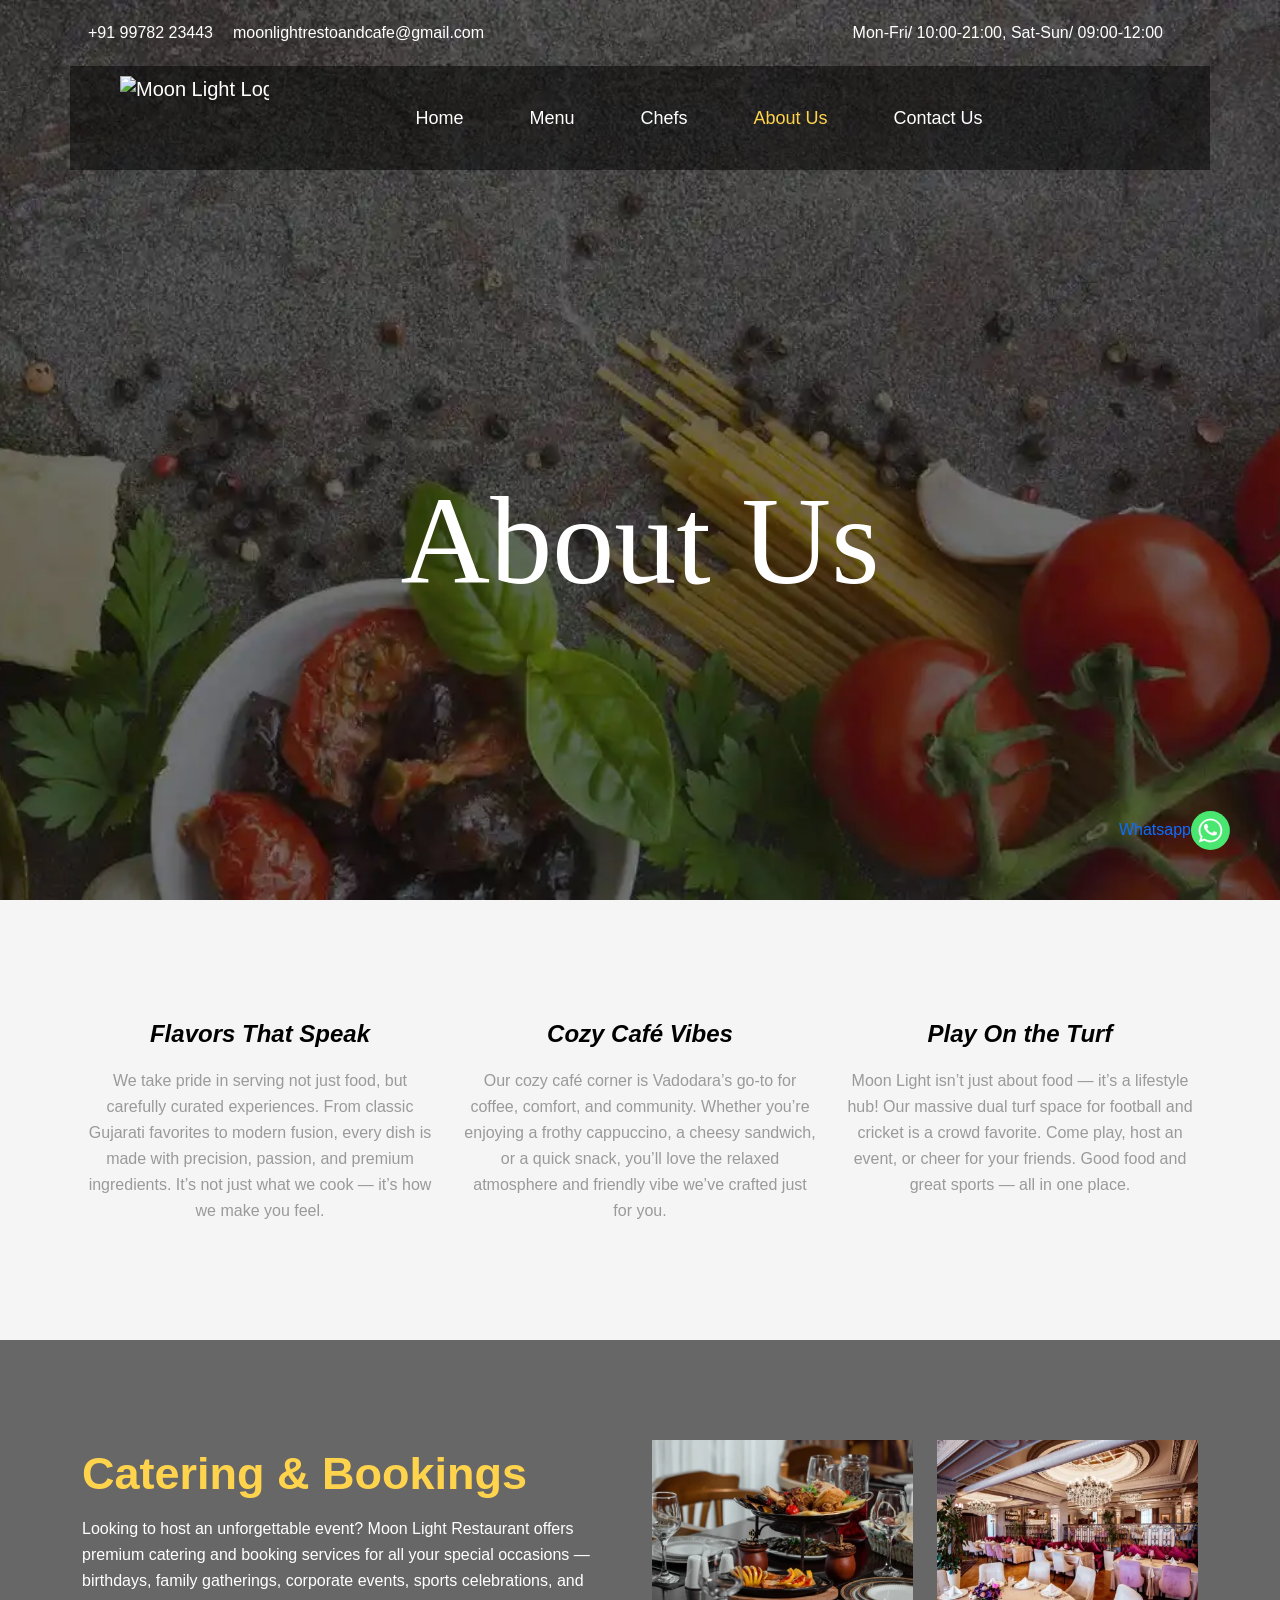
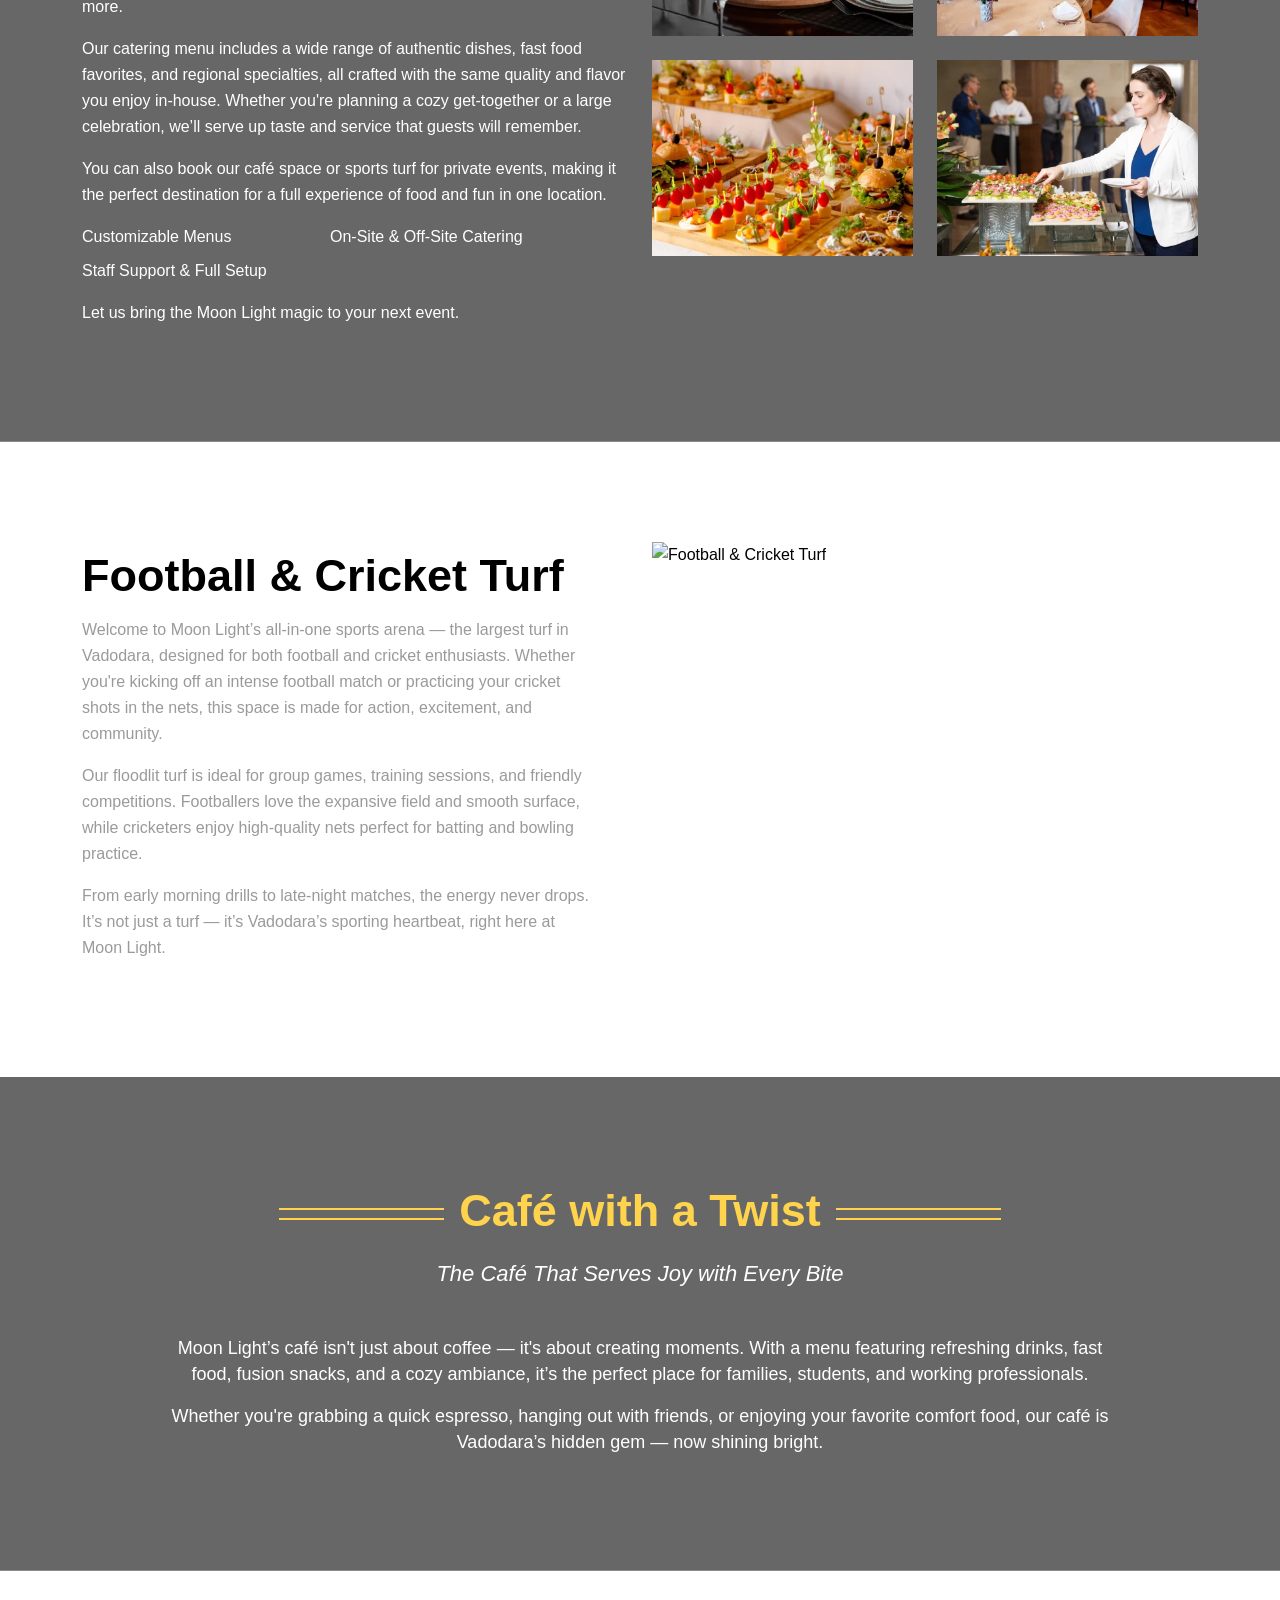
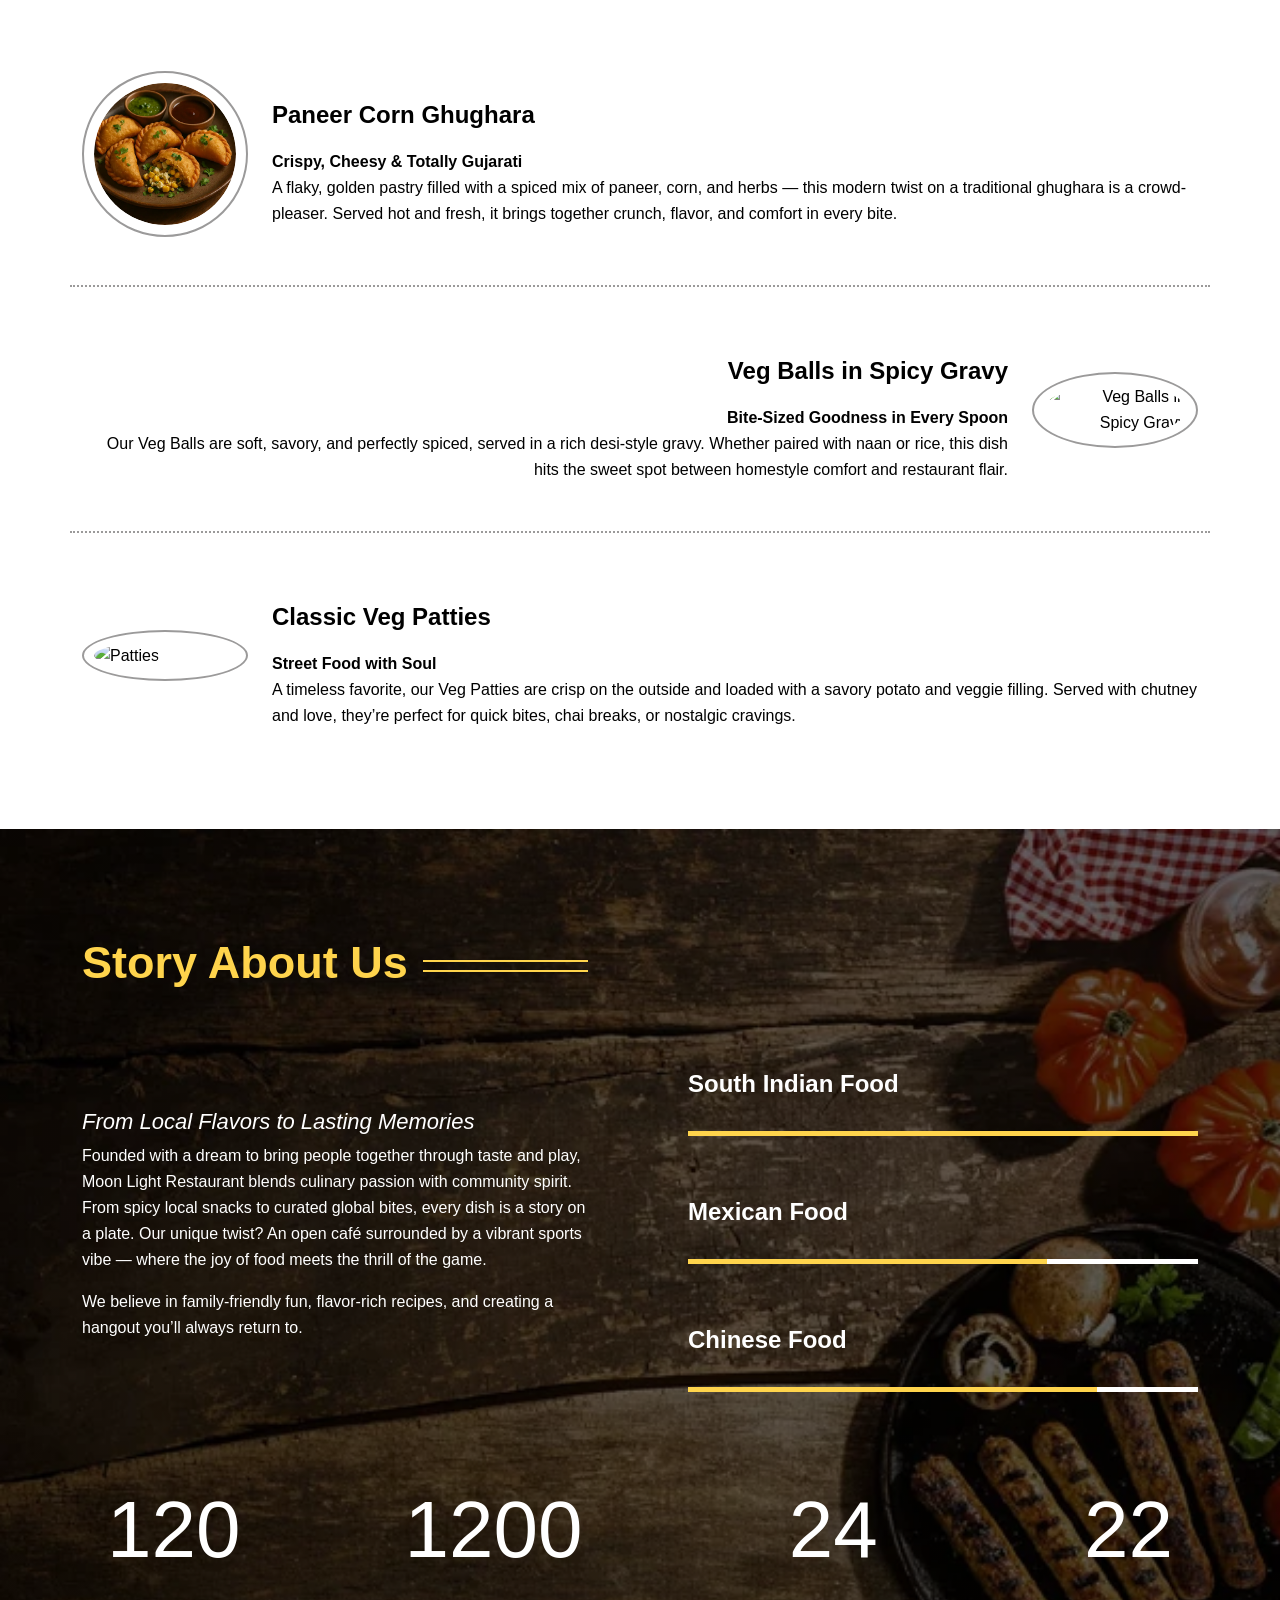
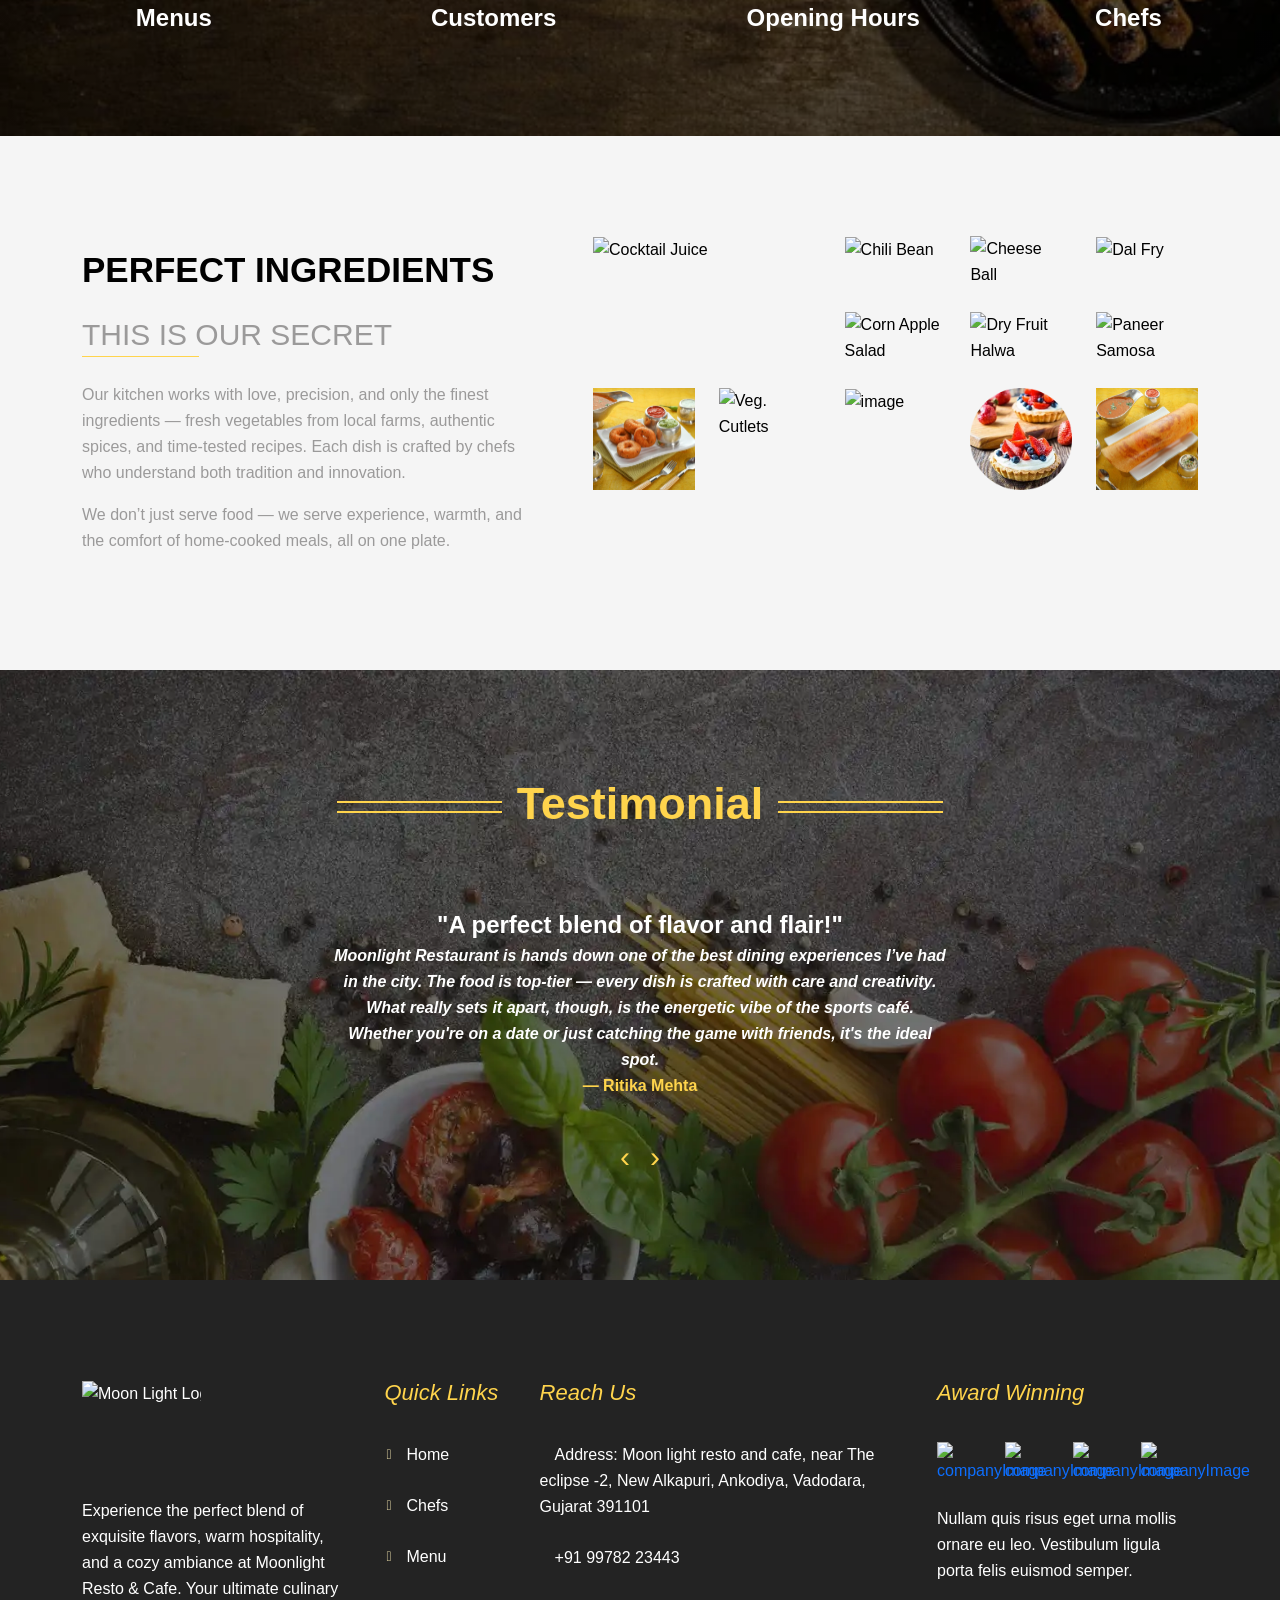
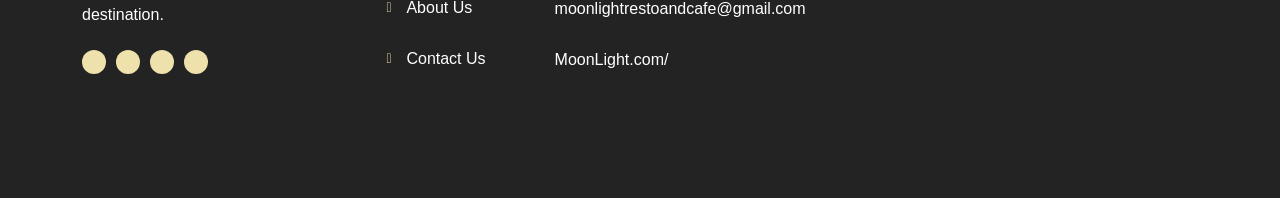
==== commit e1b0cbcf: "test" ====
--- a/aboutUs.html
+++ b/aboutUs.html
@@ -44,12 +44,12 @@
       <!-- Preload -->
       <link rel="preload" as="style" href="https://cdn.jsdelivr.net/npm/bootstrap@5.2.3/dist/css/bootstrap.min.css" />
       <link rel="stylesheet" href="https://cdn.jsdelivr.net/npm/bootstrap@5.2.3/dist/css/bootstrap.min.css" />
-      <link rel="preload" as="style" href="css/responsive.css" />
+      <link rel="preload" as="style" href="css/responsive.css?v=1.0.0" />
       <link rel="preload" as="style" href="https://cdnjs.cloudflare.com/ajax/libs/OwlCarousel2/2.3.4/assets/owl.carousel.min.css" />
       <link rel="stylesheet" href="https://cdnjs.cloudflare.com/ajax/libs/OwlCarousel2/2.3.4/assets/owl.carousel.min.css" />
       <!-- <script async src="js/dynamic.js"></script> -->
-      <link rel="stylesheet" href="css/style.css" />
-      <link rel="stylesheet" href="css/responsive.css" />
+      <link rel="stylesheet" href="css/style.css?v=1.1" />
+      <link rel="stylesheet" href="css/responsive.css?v=1.0.0" />
       <!-- LightGallery CSS -->
       <link rel="stylesheet" href="https://cdn.jsdelivr.net/npm/lightgallery@2.7.1/css/lightgallery-bundle.min.css" />
       <link rel="preconnect" href="https://kit.fontawesome.com" />
--- a/css/style.css
+++ b/css/style.css
@@ -1 +1 @@
-.display-3,.display-new{color:#fff;font-weight:400;font-family:Italianno}.PriceH,.display-3,.display-new{font-family:Italianno}.scrollToTop,a{text-decoration:none}.Testimonial #ca3 p::after,.Testimonial #ca3 p::before{content:url('../image/Quote.svg');opacity:.5;position:absolute}*{box-sizing:border-box}body{margin:0;line-height:26px;font-family:Poppins,sans-serif;color:#000;background-color:#f5f5f5}@font-face{font-family:Italianno;src:url('../fonts/Italianno-Regular.woff') format('woff')}:root{--cream:#efe1ac;--yellow:#ffd44c;--yellowDark:#e9c051;--yellowExDark:#d6b353;--lightGrey:#9b9a9a}.OutlineBtn:hover::before,.filterButtons .btn:hover::before,.navbar .nav-link:hover::before,.storyAboutUs .col-md-6 input,.storyAboutUs .col-md-6 label,footer .about a:hover::after,footer .about p:hover::after,footer ul a:hover::after,img{width:100%}.defaultPadding{padding:100px 0}.display-3{font-size:124px;line-height:148px}.display-new{font-size:80px;line-height:42.8px}.secH{font-size:45px;font-weight:700;line-height:67.5px}.Testimonial #ca3 button span,.secSubH{font-size:30px}.secSubH{position:relative;display:block;margin-bottom:25px;line-height:45px;text-transform:uppercase;color:var(--lightGrey)}.fab-container,.scrollToTop{position:fixed;cursor:pointer}.secSubH::after{content:"";position:absolute;width:117px;height:1px;left:0;bottom:0;background-color:var(--yellow)}.therdH{font-size:24px;font-weight:600;line-height:36px;margin:1rem 0}.fourthH{font-weight:500;font-size:22px;line-height:26px;font-style:italic;align-items:center}.PriceH{font-size:54px;line-height:45px;text-align:right;font-weight:400;color:var(--yellow)}#loading,.cafeSection .maxPara,.scrollToTop{font-size:18px}html{scroll-behavior:smooth}.scrollToTop{bottom:100px;right:51px;background-color:var(--yellowDark);color:#fff;border:none;border-radius:50%;width:40px;height:40px;display:flex;justify-content:center;align-items:center;box-shadow:0 4px 6px rgba(0,0,0,.2);transition:color .3s,background-color .3s}.scrollToTop:hover{background-color:var(--yellow);color:#fff}.fab-container{bottom:50px;right:50px;z-index:1000}.miniHeader{padding:20px 0}.Devider .therdH,.miniHeader a,.navbar a{color:#fff}.miniHeader i{padding-right:6px}.numberAndEmail{display:flex;flex-wrap:wrap;gap:4px 14px}.miniHeader .row a[href="tel:+968-123-6847"]{padding-right:20px}.Appetizers ul .therdH,.BestFood .display-new span,.BrunchesCard .textpart i,.ChefRecommends .textpart i,.Testimonial .item span span,.banner .owl-carousel .three .display-3,.cateringSection .secH,.miniHeader a:hover,.nav-link:focus,.nav-link:hover,.navbar form input:hover+.btn i,.navbar-nav .nav-link.active,.navbar-nav .show>.nav-link,.owl-carousel .two span:first-of-type,.storyAboutUs .secH{color:var(--yellow)}.owl-nav button.owl-next,.owl-nav button.owl-prev{color:#ffffffbf!important;background:0 0!important}.HowTo ul li,.miniHeader .fa-brands{padding:5px}.miniHeader .fa-twitter{padding:5px 0 5px 5px}.miniHeader span{padding-right:10px}.navbar-toggler-icon{background-image:url('../image/BurgerMenuIcon.svg')}.navbar-toggler:focus{box-shadow:0 0 0 .25rem var(--yellow)}.navbar{padding:0}.navbar .container{background:#00000080;color:#fff;padding:8px 20px}.navbar-brand{padding:0;margin:0 0 0 30px;width:5.5rem}.B_atached,.CircleImagePlusText .row,.PerfectIngredients .col-sm-6>div,.SpecialPromotion .container,.WeAreTheGreatTeam .container,.navbar .nav-link,.navbar form,.owl-carousel .item,.sideBar{position:relative}.navbar .nav-link::before{content:"";position:absolute;height:100%;width:0%;top:0;left:0;background-color:#ffffff42;border-bottom:2px solid var(--yellow);border-radius:4px;transition:.5s cubic-bezier(.52, 1.64, .37, .66)}.navbar-expand-lg .navbar-nav{gap:50px;font-size:18px;font-weight:500;line-height:27px}.form-control{position:absolute;border-radius:50px;margin-right:0!important;padding:.375rem .75rem;border:1px solid transparent;background-color:transparent;width:0;right:0;top:0;transition:.4s ease-in-out}.Mybtn,.OutlineBtn{display:table;padding:15px 36px;font-weight:600}.Mybtn,.PerfectIngredients .overlaytext,.zoom{transition:.5s ease-in-out}.navbar form .btn{position:relative;right:15px;top:2px;font-size:22px;outline:0;border:none}.navbar form .btn:hover,.navbar form input:focus+.btn i{color:var(--yellow)!important}.form-control:focus,.navbar form:hover input.form-control{border-color:#ced4da;background-color:#fff;width:140px}header:not(#productImage .menu-item .item-info header){position:absolute;width:100%;z-index:2}.owl-nav button{position:absolute;top:50%;transform:translateY(-50%)}.owl-nav button:focus{outline:0}.banner{height:100vh;position:relative}.banner.homePage0{height:calc(100vh + 100px);background-color:#0c0c0c}.banner .owl-carousel img{height:calc(100vh + 100px);object-fit:cover}.owl-nav button.owl-prev{left:2%}.owl-nav button.owl-next{right:2%}.B_atached a:hover,.Mybtn:hover{color:#5b3916}.owl-carousel button span{font-size:70px;position:relative;top:-5px}.owl-carousel .one .display-3 span{color:var(--yellow);position:relative}.owl-carousel .one .display-3 span:nth-child(2)::after{content:"";position:absolute;display:inline-block;width:100%;height:4px;background-color:var(--yellow);bottom:30px;left:0}.owl-carousel .one .display-3{width:66%;text-align:center;margin:auto}.owl-carousel .one .display-new{color:var(--cream);font-size:50px}.owl-carousel .one .container{position:absolute;left:0;right:0;top:36%}.owl-carousel .two .container{position:absolute;left:0;right:0;top:30%}.banner .owl-carousel .three span,.owl-carousel .two span{font-size:50px}.owl-carousel .two span:last-of-type,footer .about a:hover,footer .about p:hover,footer ul a:hover{color:var(--cream)}.Mybtn{color:#000;border-radius:4px;margin:40px auto auto;background-color:var(--yellow)}.Mybtn:hover{background-color:var(--yellowDark)}.OutlineBtn{position:relative;border:1px solid var(--yellow);color:#000;margin-top:40px;z-index:2}.BefAftStyle,.BefAftStyleBlack{display:table;margin:auto auto 70px;text-align:center}.OutlineBtn::before,.filterButtons .btn::before{content:"";position:absolute;width:0%;height:100%;left:0;top:0;z-index:-1;transition:.5s ease-in-out;background-color:var(--yellow)}.Gallery .BefAftStyle,.HowTo .OutlineBtn:hover,.MapSection .secH,.OutlineBtn:hover,.RecentArticles .BefAftStyle,.contactPhoneNumber .minicard a:hover{color:#000}.banner .owl-carousel .three .container{position:absolute;left:0;right:0;top:40%}.banner>img{height:100vh;object-fit:cover}.banner>div.container{position:absolute;top:52%;left:0;right:0}.TextCards,.banner>div.container .display-3{text-align:center}.B_atached .therdH{font-style:italic;position:relative;margin-bottom:35px}.B_atached .card1{padding:25px;background-color:var(--yellow)}.B_atached .card1 .therdH::before{content:url('../image/wineGlass.svg');position:absolute;height:57px;width:57px;left:0;top:50%;transform:translateY(-65%)}.B_atached .card2 .therdH::before,.B_atached .card3 .therdH::before{height:57px;left:0;top:50%;transform:translateY(-56%);position:absolute}.B_atached a{display:inline-block;margin-top:4px;color:#000;font-weight:600}.B_atached .card2{padding:25px;background-color:var(--yellowDark)}.B_atached .card2 .therdH::before{content:url('../image/Food.svg');width:50px}.B_atached .card3{padding:25px;background-color:var(--yellowExDark)}.B_atached .card3 .therdH::before{content:url('../image/soup.svg');width:55px}.B_atached .container{position:absolute;left:50%;transform:translate(-50%,-60%);z-index:2}.AftStyle::after,.BefAftStyle::after,.BefAftStyle::before,.BefAftStyleBlack::after,.BefAftStyleBlack::before{width:165px;height:12px;top:50%;transform:translateY(-50%);position:relative;display:inline-block;content:""}.LittleAboutUs{padding-top:200px;background-color:#fff}.CirclePic img{border-radius:50%;aspect-ratio:1/1;object-fit:cover;object-position:center}.LittleAboutUs .col-md-6 .row{gap:35px}.ChefRecommends{background:url('../image/ChefRecommends.webp') center/cover no-repeat}.BefAftStyle{position:relative;color:var(--yellow)}.BefAftStyleBlack{position:relative;font-weight:700;color:#000}.BefAftStyle::before{border-top:2px solid var(--yellow);border-bottom:2px solid var(--yellow);right:15px}.BefAftStyleBlack::before{border-top:2px solid #000;border-bottom:2px solid #000;right:15px}.AftStyle::after,.BefAftStyle::after{border-top:2px solid var(--yellow);border-bottom:2px solid var(--yellow);left:15px}.BefAftStyleBlack::after{border-top:2px solid #000;border-bottom:2px solid #000;left:15px}#menu .btn,.serviceIcon,footer .about a{display:table}.ChefRecommends .owl-carousel .item img{height:100%;object-fit:cover}.ChefRecommends .owl-carousel .item .Myratio{aspect-ratio:4/3}.ChefRecommends .textpart{padding-top:30px;color:#fff}.PerfectIngredients .col-lg-6 .row img{aspect-ratio:3/4;object-fit:cover}.PerfectIngredients .OutlineBtn{display:table;margin:40px auto auto}.CircleImagePlusText,.Gallery,.MeetTheTeamCard,.PerfectIngredients,.RecentArticles,.footballTurf{background-color:#fff}.PerfectIngredients .overlaytext{position:absolute;height:100%;width:100%;top:0;left:0;color:#fff;background-color:#0000009d;opacity:0;display:flex;flex-wrap:wrap;justify-content:center;text-align:center;align-content:center;padding:10px}.PerfectIngredients .overlaytext:hover{opacity:1}.SpecialPromotion{padding:50px;background-color:var(--yellow);text-align:center}.Appetizers ul,.HowTo ul,.cateringUl{list-style:none;padding:0}.HowTo ul{margin:0}.HowTo ul li:hover{background-color:#ffffff34}.HowTo ul li i,.WeAreTheGreatTeam #Chef1 .owl-dot:first-child{margin-right:15px}.HowTo .OutlineBtn{color:var(--yellow);transition:color .5s ease-in-out}.MeetTheTeamCard p,.RecentArticles .d-flex,.RecentArticles .textwrap p,.contactPhoneNumber .minicard a{color:var(--lightGrey)}.HowTo{background:url('../image/Howto.webp') center/cover no-repeat}.Gallery .BefAftStyle::after,.Gallery .BefAftStyle::before,.MapSection .BefAftStyle::after,.MapSection .BefAftStyle::before,.RecentArticles .BefAftStyle::after,.RecentArticles .BefAftStyle::before{border-color:#000}.BrunchesCard .zoom,.DinnerCard .zoom,.Gallery .col-lg-8 .zoomWrap,.Gallery .col-lg-8 img,.MeetTheTeamCard .zoom,.MeetTheTeamCard .zoomWrap,.RecentArticles .col-sm-6 img,.RecentArticles .zoomWrap,.cateringRow .zoom{aspect-ratio:4/3;object-fit:cover}.MeetTheTeamCard .zoomWrap{border:2px solid #00000015}.zoomWrap{overflow:hidden}.RecentArticles .OutlineBtn{padding:5px 23px}.RecentArticles .fourthH{margin:12px 0}.RecentArticles .textwrap{padding-top:15px}.BestFood{background:url('../image/1166526_oven_kitchen_restaurant_3840x2160-ezgif.com-optimize.gif') center/cover no-repeat}.BestFood .display-new{width:40%;text-align:center;margin:auto;line-height:70px}.BestFood.defaultPadding{padding:150px 0}.Gallery .wrap{flex-grow:2;gap:24px}.Gallery .col-lg-4 img{aspect-ratio:1/1;object-fit:cover}.Gallery .col-lg-4 .zoomWrap{aspect-ratio:1/1}.Gallery .row{row-gap:30px;height:100%}.Appetizers .container>.row,.Gallery .col,.MeetSecond .row{justify-content:space-between}.Testimonial{color:#fff;text-align:center;background:url('../image/bannerImage.webp') center/cover no-repeat}.Testimonial #ca3 .owl-nav button{position:relative;top:auto;bottom:0;transform:translate(0,0);margin-top:50px}.Testimonial #ca3 .owl-nav button.owl-prev{left:auto;background:0 0!important;color:var(--yellow)!important;margin-right:10px}.Testimonial #ca3 .owl-nav button.owl-next{right:auto;background:0 0!important;color:var(--yellow)!important;margin-left:10px}.Testimonial #ca3 p{position:relative;width:55%;font-style:italic;margin:auto}.Testimonial #ca3 p::before{display:inline-block;top:0;left:-100px}.Testimonial #ca3 p::after{display:inline-block;top:0;transform:rotate(180deg);right:-100px}.Testimonial #ca3 .item span,.Testimonial #ca3 p{font-weight:600}.zoom:hover{transform:scale(1.2,1.2)}.MeetTheTeamCard .textpart{padding:25px 25px 0;text-align:center}.MeetTheTeamCard .therdH{margin:0 0 5px;color:var(--yellow);font-weight:500;font-style:italic}.MeetTheTeamCard p{margin-top:1rem}.MeetTheTeamCard .fIcons{display:flex;flex-wrap:wrap;justify-content:center;gap:10px}.MeetTheTeamCard .fIcons a{display:flex;flex-wrap:wrap;justify-content:center;align-content:center;height:36px;width:36px;color:#232323;border:2px solid #232323;border-radius:50%;font-size:20px}.Appetizers ul span,.MapSection p,.TextCards p,.footballTurf p,.perfectIngredient2 p{color:var(--lightGrey)}.MeetTheTeamCard .fIcons a:hover{background-color:var(--cream)}.WeAreTheGreatTeam{background:url('../image/weAretheGreatTeam.webp') center/cover no-repeat}#productImage:first-child,.WeAreTheGreatTeam .therdH,.filterButtons .btn:first-child{margin-top:0}.WeAreTheGreatTeam #Chef1 .owl-dots span{display:inline-block;position:relative;background-color:#d9d9d9;height:4px;width:25px;border-radius:8px}.WeAreTheGreatTeam #Chef1 .active span,footer .fIcons a:hover{background-color:var(--yellow)}.WeAreTheGreatTeam #Chef1 .owl-dots{position:absolute;bottom:40px;left:50px}.WeAreTheGreatTeam #Chef1 .item{background-color:#2e353a;color:#fff;padding:50px}.MapSection.defaultPadding,.WeAreTheGreatTeam.defaultPadding{padding:100px 0 0}.contactPhoneNumber .wrap{background-color:#fff;padding:35px 50px;display:flex;flex-wrap:wrap;align-items:center;gap:25px;border-radius:4px}.contactPhoneNumber .wrap .text{width:75%}.contactPhoneNumber .minicard .icons{height:60px;width:60px;background-color:#fff7d6;color:var(--yellow);border-radius:50%;display:flex;flex-wrap:wrap;align-items:center;justify-content:center;font-size:24px}.contactPhoneNumber .col-lg-5{display:flex;flex-wrap:wrap;row-gap:25px}.contactPhoneNumber .wrap2{background-color:#fff;padding:50px;border-radius:4px}.BrunchesCard .overlay,.DinnerCard .zoomWrap .overlay{background-color:#0000009d;display:flex;pointer-events:none;transition:.5s ease-in-out;width:100%}.contactPhoneNumber .wrap2 input::placeholder,.contactPhoneNumber .wrap2 p,.contactPhoneNumber .wrap2 textarea::placeholder{color:var(--lightGrey)}.contactPhoneNumber .wrap2 button{margin-top:34px;padding:14px 36px;background-color:var(--yellow);color:#000;font-weight:600;border:2px solid transparent;border-radius:4px;font-family:Poppins,sans-serif}.Devider .secH,.serviceIcon{color:var(--yellow)}.contactPhoneNumber .wrap2 button:hover{border:2px solid #000}.contactPhoneNumber .wrap2 input,.contactPhoneNumber .wrap2 textarea{padding:10px 14px;border-radius:4px;width:100%;border:1px solid var(--lightGrey)}#menu,.BrunchesCard .row,.DinnerCard .row,.TextCards .row,.cateringRow,.cateringSection .container>.row,.contactPhoneNumber .wrap2 .row,.perfectIngredient2 .row{row-gap:24px}textarea{resize:none}.MapSection p{width:60%;text-align:center;margin:auto auto 4rem}.MapSection .container div{aspect-ratio:20/9}.Appetizers .zoomWrap{aspect-ratio:1/1;border-radius:50%}#menu .wrap .fourthH,.Appetizers .fourthH,.BrunchesCard .textpart .fourthH{font-weight:600;font-style:normal}.Devider .secH,.TextCards .therdH{font-style:italic}.Appetizers ul{margin:0}.Appetizers ul li{border:2px solid transparent;padding:10px 15px;text-align:center}.Appetizers ul li:hover{border-color:var(--yellow)}.Brunches{background:url('../image/backImageNew.webp') center/cover no-repeat}.BrunchesCard .zoomWrap,.DinnerCard .zoomWrap{aspect-ratio:4/3;position:relative}.BrunchesCard .overlay{position:absolute;bottom:0;height:50px;padding:10px;flex-wrap:wrap;justify-content:center;align-content:stretch}.BrunchesCard .overlay h2{color:var(--yellow);font-size:26px}.BrunchesCard .overlay div{display:flex;flex-wrap:wrap;justify-content:center;align-content:center}.BrunchesCard .overlay p{color:#fff;margin-bottom:0}.BrunchesCard .zoomWrap:hover .overlay{height:100%}.Dinner{background:url('../image/backImageNew\ \(2\).webp') center/cover no-repeat}.DinnerCard .zoomWrap .overlay{position:absolute;left:0;top:0;height:100%;flex-wrap:wrap;justify-content:center;align-content:center;opacity:0;transform:translateX(-101%)}.DinnerCard .zoomWrap:hover .overlay{transform:translateX(0);opacity:1}.CircleImagePlusText p,.DinnerCard .zoomWrap .overlay p:last-of-type{margin-bottom:0}.SweetDelight{background:url('../image/backImageNew\ \(1\).webp') center/cover no-repeat}.Appetizers .container>div.row{row-gap:40px}.row.reverse{flex-direction:row-reverse}.serviceIcon{margin-left:auto;margin-right:auto}.cateringSection{background:linear-gradient(180deg,#00000094,#00000094) center/cover no-repeat,url('../image/CateringImage.webp') center/cover no-repeat;color:#fff}.cafeSection,.storyAboutUs{background-position:center,center;background-repeat:no-repeat,no-repeat;background-size:cover,cover;color:#fff}.cateringUl{max-width:950px;margin:0 auto;display:flex;flex-wrap:wrap;gap:8px 8px}#loading,.filterButtons-webkit-scrollbar{display:none}.cateringUl li{width:240px}.footballTurf .container>.row{row-gap:30px}.cafeSection{background-image:linear-gradient(180deg,#00000094,#00000094),url('../image/CafeBack.webp');text-align:center}.maxPara{max-width:950px;margin-left:auto;margin-right:auto}.CircleImagePlusText .zoomWrap{border-radius:50%;outline:2px solid var(--lightGrey);outline-offset:10px;margin:12px}.CircleImagePlusText .zoom{aspect-ratio:1/1;border-radius:50%;object-fit:cover}.CircleImagePlusText .secondRow{flex-direction:row-reverse;text-align:right}.CircleImagePlusText .row:first-child,.CircleImagePlusText .row:nth-child(2){margin-bottom:100px}.CircleImagePlusText .row:first-child::after,.CircleImagePlusText .row:nth-child(2)::after{content:"";width:100%;position:absolute;left:0;bottom:-50px;border-bottom:2px dotted var(--lightGrey)}.storyAboutUs{background-image:linear-gradient(180deg,rgba(0,0,0,.4),rgba(0,0,0,.4)),url('../image/3a3505673bbef68295ff0a06bfd32fcc.webp')}.storyAboutUs .col-md-6 label:nth-of-type(2),.storyAboutUs .col-md-6 label:nth-of-type(3){margin-top:50px}.storyAboutUs .col-md-6 input[type=range]{-webkit-appearance:none!important;height:5px;overflow:hidden;border-radius:0;background-color:#fff}.storyAboutUs .col-md-6 input[type=range]::-ms-fill-upper{background:var(--yellow)}.storyAboutUs .col-md-6 input[type=range]::-webkit-slider-thumb{-webkit-appearance:none!important;background:var(--yellow);height:5px;width:5px;border-radius:50%;box-shadow:-100vw 0 0 100vw var(--yellow)}.AftStyle{position:relative;margin-bottom:70px;color:var(--yellow)}.storyAboutUs .row:nth-child(3){margin-top:70px!important;gap:140px;row-gap:30px}.storyAboutUs .display-new{font-family:Poppins,sans-serif;font-weight:500;line-height:120px;margin-bottom:10px}.storyAboutUs .col-sm-6 p{margin:0}.perfectIngredient2 .secH{font-size:35px}.perfectIngredient2 .col-md-5{width:40%}.perfectIngredient2 .col-md-7{width:60%}.perfectIngredient2 .row.margin{margin-top:24px}.perfectIngredient2 img{aspect-ratio:1/1;object-fit:cover;object-position:center}#productImage .menu-item img,.imageContainer img{aspect-ratio:1;object-fit:cover}footer{background-color:#232323;color:#fff}footer .navbar-brand{display:block;margin-left:0;margin-bottom:30px}footer p{margin:22px 0}footer .fIcons{display:flex;flex-wrap:wrap;gap:10px}footer>:first-child a.fa-brands{display:flex;flex-wrap:wrap;justify-content:center;align-content:center;height:24px;width:24px;background-color:var(--cream);color:#232323;border-radius:50%}footer .fourthH{color:var(--yellow);margin-bottom:36px}footer ul{list-style-type:none;padding-left:22px}footer ul a{color:#fff;position:relative}footer ul li{position:relative;margin-bottom:25px}footer ul li::before{content:"\f054";font-family:"Font Awesome 6 Free";font-weight:900;position:absolute;left:-20px;color:var(--cream);font-size:14px}footer .about a::after,footer .about p::after,footer ul a::after{position:absolute;content:"";height:2px;width:0%;bottom:-5px;left:0;background-color:var(--yellow);transition:.5s cubic-bezier(.52, 1.64, .37, .66)}footer .about a,footer .about p{margin-bottom:25px;color:#fff;position:relative}footer .about a i,footer .about p i{color:var(--cream);padding-right:15px}footer .companyImage a{display:inline-block;width:22%}.SearchSection .btn{border-color:var(--yellow);color:#fff}#menu .wrap .btn{background-color:var(--yellow);margin-top:8px}.wrap2{margin-bottom:20px}#btn1 button,.wrap2 button,.wrap2 button.active,.wrap2 button.show,.wrap2 button:hover{background-color:var(--yellow);color:#000;border-color:var(--yellow)}#menu .btn{margin:auto}.imageContainer{margin-bottom:8px}.filterButtons{height:100vh;overflow-y:auto;-ms-overflow-style:none;scrollbar-width:none}.filterButtons .btn{position:relative;padding:8px 36px;width:100%;border-radius:0;font-weight:600;border:1px solid var(--yellow);margin-top:8px}.sideBar .stickySideBar{position:sticky;top:0}#productImage{margin-top:8px}#productImage .menu-item{display:flex;flex-wrap:wrap}#productImage .menu-item img{width:30%}#productImage .menu-item .item-info{width:70%;padding-left:8px}#productImage .menu-item .item-info header{display:flex;flex-wrap:wrap;justify-content:space-between}#productImage .menu-item .item-info header h4{font-size:16px}#productImage .menu-item .item-info .price{color:var(--yellowDark)}._23FHuj{height:32px;width:32px;text-align:center;border-radius:50%;border:2px solid var(--yellowDark);background-color:var(--cream)}._253qQJ{width:80px;border-radius:4px;border:2px solid var(--yellowDark)}#loading{text-align:center;color:gray;margin:20px}.modal-open .modal-footer .Mybtn{display:inline-block;padding:6px 12px;font-weight:600;color:#000;border-radius:4px;margin:4px;background-color:var(--yellow)}+.display-3,.display-new{color:#fff;font-weight:400;font-family:Italianno}.PriceH,.display-3,.display-new{font-family:Italianno}.scrollToTop,a{text-decoration:none}.Testimonial #ca3 p::after,.Testimonial #ca3 p::before{content:url('../image/Quote.svg');opacity:.5;position:absolute}*{box-sizing:border-box}body{margin:0;line-height:26px;font-family:Poppins,sans-serif;color:#000;background-color:#f5f5f5}@font-face{font-family:Italianno;src:url('../fonts/Italianno-Regular.woff') format('woff')}:root{--cream:#efe1ac;--yellow:#ffd44c;--yellowDark:#e9c051;--yellowExDark:#d6b353;--lightGrey:#9b9a9a}.OutlineBtn:hover::before,.filterButtons .btn:hover::before,.navbar .nav-link:hover::before,.storyAboutUs .col-md-6 input,.storyAboutUs .col-md-6 label,footer .about a:hover::after,footer .about p:hover::after,footer ul a:hover::after,img{width:100%}.defaultPadding{padding:100px 0}.display-3{font-size:124px;line-height:148px}.display-new{font-size:80px;line-height:42.8px}.secH{font-size:45px;font-weight:700;line-height:67.5px}.Testimonial #ca3 button span,.secSubH{font-size:30px}.secSubH{position:relative;display:block;margin-bottom:25px;line-height:45px;text-transform:uppercase;color:var(--lightGrey)}.fab-container,.scrollToTop{position:fixed;cursor:pointer}.secSubH::after{content:"";position:absolute;width:117px;height:1px;left:0;bottom:0;background-color:var(--yellow)}.therdH{font-size:24px;font-weight:600;line-height:36px;margin:1rem 0}.fourthH{font-weight:500;font-size:22px;line-height:26px;font-style:italic;align-items:center}.PriceH{font-size:54px;line-height:45px;text-align:right;font-weight:400;color:var(--yellow)}#loading,.cafeSection .maxPara,.scrollToTop{font-size:18px}html{scroll-behavior:smooth}.scrollToTop{bottom:100px;right:51px;background-color:var(--yellowDark);color:#fff;border:none;border-radius:50%;width:40px;height:40px;display:flex;justify-content:center;align-items:center;box-shadow:0 4px 6px rgba(0,0,0,.2);transition:color .3s,background-color .3s}.scrollToTop:hover{background-color:var(--yellow);color:#fff}.fab-container{bottom:50px;right:50px;z-index:1000}.miniHeader{padding:20px 0}.Devider .therdH,.miniHeader a,.navbar a{color:#fff}.miniHeader i{padding-right:6px}.numberAndEmail{display:flex;flex-wrap:wrap;gap:4px 14px}.miniHeader .row a[href="tel:+968-123-6847"]{padding-right:20px}.Appetizers ul .therdH,.BestFood .display-new span,.BrunchesCard .textpart i,.ChefRecommends .textpart i,.Testimonial .item span span,.banner .owl-carousel .three .display-3,.cateringSection .secH,.miniHeader a:hover,.nav-link:focus,.nav-link:hover,.navbar form input:hover+.btn i,.navbar-nav .nav-link.active,.navbar-nav .show>.nav-link,.owl-carousel .two span:first-of-type,.storyAboutUs .secH{color:var(--yellow)}.owl-nav button.owl-next,.owl-nav button.owl-prev{color:#ffffffbf!important;background:0 0!important}.HowTo ul li,.miniHeader .fa-brands{padding:5px}.miniHeader .fa-twitter{padding:5px 0 5px 5px}.miniHeader span{padding-right:10px}.navbar-toggler-icon{background-image:url('../image/BurgerMenuIcon.svg')}.navbar-toggler:focus{box-shadow:0 0 0 .25rem var(--yellow)}.navbar{padding:0}.navbar .container{background:#00000080;color:#fff;padding:8px 20px}.navbar-brand{padding:0;margin:0 0 0 30px;width:5.5rem;aspect-ratio:1/1;}.navbar-brand img{object-fit: cover; height: 100%;}.B_atached,.CircleImagePlusText .row,.PerfectIngredients .col-sm-6>div,.SpecialPromotion .container,.WeAreTheGreatTeam .container,.navbar .nav-link,.navbar form,.owl-carousel .item,.sideBar{position:relative}.navbar .nav-link::before{content:"";position:absolute;height:100%;width:0%;top:0;left:0;background-color:#ffffff42;border-bottom:2px solid var(--yellow);border-radius:4px;transition:.5s cubic-bezier(.52, 1.64, .37, .66)}.navbar-expand-lg .navbar-nav{gap:50px;font-size:18px;font-weight:500;line-height:27px}.form-control{position:absolute;border-radius:50px;margin-right:0!important;padding:.375rem .75rem;border:1px solid transparent;background-color:transparent;width:0;right:0;top:0;transition:.4s ease-in-out}.Mybtn,.OutlineBtn{display:table;padding:15px 36px;font-weight:600}.Mybtn,.PerfectIngredients .overlaytext,.zoom{transition:.5s ease-in-out}.navbar form .btn{position:relative;right:15px;top:2px;font-size:22px;outline:0;border:none}.navbar form .btn:hover,.navbar form input:focus+.btn i{color:var(--yellow)!important}.form-control:focus,.navbar form:hover input.form-control{border-color:#ced4da;background-color:#fff;width:140px}header:not(#productImage .menu-item .item-info header){position:absolute;width:100%;z-index:2}.owl-nav button{position:absolute;top:50%;transform:translateY(-50%)}.owl-nav button:focus{outline:0}.banner{height:100vh;position:relative}.banner.homePage0{height:calc(100vh + 100px);background-color:#0c0c0c}.banner .owl-carousel img{height:calc(100vh + 100px);object-fit:cover}.owl-nav button.owl-prev{left:2%}.owl-nav button.owl-next{right:2%}.B_atached a:hover,.Mybtn:hover{color:#5b3916}.owl-carousel button span{font-size:70px;position:relative;top:-5px}.owl-carousel .one .display-3 span{color:var(--yellow);position:relative}.owl-carousel .one .display-3 span:nth-child(2)::after{content:"";position:absolute;display:inline-block;width:100%;height:4px;background-color:var(--yellow);bottom:30px;left:0}.owl-carousel .one .display-3{width:66%;text-align:center;margin:auto}.owl-carousel .one .display-new{color:var(--cream);font-size:50px}.owl-carousel .one .container{position:absolute;left:0;right:0;top:36%}.owl-carousel .two .container{position:absolute;left:0;right:0;top:30%}.banner .owl-carousel .three span,.owl-carousel .two span{font-size:50px}.owl-carousel .two span:last-of-type,footer .about a:hover,footer .about p:hover,footer ul a:hover{color:var(--cream)}.Mybtn{color:#000;border-radius:4px;margin:40px auto auto;background-color:var(--yellow)}.Mybtn:hover{background-color:var(--yellowDark)}.OutlineBtn{position:relative;border:1px solid var(--yellow);color:#000;margin-top:40px;z-index:2}.BefAftStyle,.BefAftStyleBlack{display:table;margin:auto auto 70px;text-align:center}.OutlineBtn::before,.filterButtons .btn::before{content:"";position:absolute;width:0%;height:100%;left:0;top:0;z-index:-1;transition:.5s ease-in-out;background-color:var(--yellow)}.Gallery .BefAftStyle,.HowTo .OutlineBtn:hover,.MapSection .secH,.OutlineBtn:hover,.RecentArticles .BefAftStyle,.contactPhoneNumber .minicard a:hover{color:#000}.banner .owl-carousel .three .container{position:absolute;left:0;right:0;top:40%}.banner>img{height:100vh;object-fit:cover}.banner>div.container{position:absolute;top:52%;left:0;right:0}.TextCards,.banner>div.container .display-3{text-align:center}.B_atached .therdH{font-style:italic;position:relative;margin-bottom:35px}.B_atached .card1{padding:25px;background-color:var(--yellow)}.B_atached .card1 .therdH::before{content:url('../image/wineGlass.svg');position:absolute;height:57px;width:57px;left:0;top:50%;transform:translateY(-65%)}.B_atached .card2 .therdH::before,.B_atached .card3 .therdH::before{height:57px;left:0;top:50%;transform:translateY(-56%);position:absolute}.B_atached a{display:inline-block;margin-top:4px;color:#000;font-weight:600}.B_atached .card2{padding:25px;background-color:var(--yellowDark)}.B_atached .card2 .therdH::before{content:url('../image/Food.svg');width:50px}.B_atached .card3{padding:25px;background-color:var(--yellowExDark)}.B_atached .card3 .therdH::before{content:url('../image/soup.svg');width:55px}.B_atached .container{position:absolute;left:50%;transform:translate(-50%,-60%);z-index:2}.AftStyle::after,.BefAftStyle::after,.BefAftStyle::before,.BefAftStyleBlack::after,.BefAftStyleBlack::before{width:165px;height:12px;top:50%;transform:translateY(-50%);position:relative;display:inline-block;content:""}.LittleAboutUs{padding-top:200px;background-color:#fff}.CirclePic img{border-radius:50%;aspect-ratio:1/1;object-fit:cover;object-position:center}.LittleAboutUs .col-md-6 .row{gap:35px}.ChefRecommends{background:url('../image/ChefRecommends.webp') center/cover no-repeat}.BefAftStyle{position:relative;color:var(--yellow)}.BefAftStyleBlack{position:relative;font-weight:700;color:#000}.BefAftStyle::before{border-top:2px solid var(--yellow);border-bottom:2px solid var(--yellow);right:15px}.BefAftStyleBlack::before{border-top:2px solid #000;border-bottom:2px solid #000;right:15px}.AftStyle::after,.BefAftStyle::after{border-top:2px solid var(--yellow);border-bottom:2px solid var(--yellow);left:15px}.BefAftStyleBlack::after{border-top:2px solid #000;border-bottom:2px solid #000;left:15px}#menu .btn,.serviceIcon,footer .about a{display:table}.ChefRecommends .owl-carousel .item img{height:100%;object-fit:cover}.ChefRecommends .owl-carousel .item .Myratio{aspect-ratio:4/3}.ChefRecommends .textpart{padding-top:30px;color:#fff}.PerfectIngredients .col-lg-6 .row img{aspect-ratio:3/4;object-fit:cover}.PerfectIngredients .OutlineBtn{display:table;margin:40px auto auto}.CircleImagePlusText,.Gallery,.MeetTheTeamCard,.PerfectIngredients,.RecentArticles,.footballTurf{background-color:#fff}.PerfectIngredients .overlaytext{position:absolute;height:100%;width:100%;top:0;left:0;color:#fff;background-color:#0000009d;opacity:0;display:flex;flex-wrap:wrap;justify-content:center;text-align:center;align-content:center;padding:10px}.PerfectIngredients .overlaytext:hover{opacity:1}.SpecialPromotion{padding:50px;background-color:var(--yellow);text-align:center}.Appetizers ul,.HowTo ul,.cateringUl{list-style:none;padding:0}.HowTo ul{margin:0}.HowTo ul li:hover{background-color:#ffffff34}.HowTo ul li i,.WeAreTheGreatTeam #Chef1 .owl-dot:first-child{margin-right:15px}.HowTo .OutlineBtn{color:var(--yellow);transition:color .5s ease-in-out}.MeetTheTeamCard p,.RecentArticles .d-flex,.RecentArticles .textwrap p,.contactPhoneNumber .minicard a{color:var(--lightGrey)}.HowTo{background:url('../image/Howto.webp') center/cover no-repeat}.Gallery .BefAftStyle::after,.Gallery .BefAftStyle::before,.MapSection .BefAftStyle::after,.MapSection .BefAftStyle::before,.RecentArticles .BefAftStyle::after,.RecentArticles .BefAftStyle::before{border-color:#000}.BrunchesCard .zoom,.DinnerCard .zoom,.Gallery .col-lg-8 .zoomWrap,.Gallery .col-lg-8 img,.MeetTheTeamCard .zoom,.MeetTheTeamCard .zoomWrap,.RecentArticles .col-sm-6 img,.RecentArticles .zoomWrap,.cateringRow .zoom{aspect-ratio:4/3;object-fit:cover}.MeetTheTeamCard .zoomWrap{border:2px solid #00000015}.zoomWrap{overflow:hidden}.RecentArticles .OutlineBtn{padding:5px 23px}.RecentArticles .fourthH{margin:12px 0}.RecentArticles .textwrap{padding-top:15px}.BestFood{background:url('../image/1166526_oven_kitchen_restaurant_3840x2160-ezgif.com-optimize.gif') center/cover no-repeat}.BestFood .display-new{width:40%;text-align:center;margin:auto;line-height:70px}.BestFood.defaultPadding{padding:150px 0}.Gallery .wrap{flex-grow:2;gap:24px}.Gallery .col-lg-4 img{aspect-ratio:1/1;object-fit:cover}.Gallery .col-lg-4 .zoomWrap{aspect-ratio:1/1}.Gallery .row{row-gap:30px;height:100%}.Appetizers .container>.row,.Gallery .col,.MeetSecond .row{justify-content:space-between}.Testimonial{color:#fff;text-align:center;background:url('../image/bannerImage.webp') center/cover no-repeat}.Testimonial #ca3 .owl-nav button{position:relative;top:auto;bottom:0;transform:translate(0,0);margin-top:50px}.Testimonial #ca3 .owl-nav button.owl-prev{left:auto;background:0 0!important;color:var(--yellow)!important;margin-right:10px}.Testimonial #ca3 .owl-nav button.owl-next{right:auto;background:0 0!important;color:var(--yellow)!important;margin-left:10px}.Testimonial #ca3 p{position:relative;width:55%;font-style:italic;margin:auto}.Testimonial #ca3 p::before{display:inline-block;top:0;left:-100px}.Testimonial #ca3 p::after{display:inline-block;top:0;transform:rotate(180deg);right:-100px}.Testimonial #ca3 .item span,.Testimonial #ca3 p{font-weight:600}.zoom:hover{transform:scale(1.2,1.2)}.MeetTheTeamCard .textpart{padding:25px 25px 0;text-align:center}.MeetTheTeamCard .therdH{margin:0 0 5px;color:var(--yellow);font-weight:500;font-style:italic}.MeetTheTeamCard p{margin-top:1rem}.MeetTheTeamCard .fIcons{display:flex;flex-wrap:wrap;justify-content:center;gap:10px}.MeetTheTeamCard .fIcons a{display:flex;flex-wrap:wrap;justify-content:center;align-content:center;height:36px;width:36px;color:#232323;border:2px solid #232323;border-radius:50%;font-size:20px}.Appetizers ul span,.MapSection p,.TextCards p,.footballTurf p,.perfectIngredient2 p{color:var(--lightGrey)}.MeetTheTeamCard .fIcons a:hover{background-color:var(--cream)}.WeAreTheGreatTeam{background:url('../image/weAretheGreatTeam.webp') center/cover no-repeat}#productImage:first-child,.WeAreTheGreatTeam .therdH,.filterButtons .btn:first-child{margin-top:0}.WeAreTheGreatTeam #Chef1 .owl-dots span{display:inline-block;position:relative;background-color:#d9d9d9;height:4px;width:25px;border-radius:8px}.WeAreTheGreatTeam #Chef1 .active span,footer .fIcons a:hover{background-color:var(--yellow)}.WeAreTheGreatTeam #Chef1 .owl-dots{position:absolute;bottom:40px;left:50px}.WeAreTheGreatTeam #Chef1 .item{background-color:#2e353a;color:#fff;padding:50px}.MapSection.defaultPadding,.WeAreTheGreatTeam.defaultPadding{padding:100px 0 0}.contactPhoneNumber .wrap{background-color:#fff;padding:35px 50px;display:flex;flex-wrap:wrap;align-items:center;gap:25px;border-radius:4px}.contactPhoneNumber .wrap .text{width:75%}.contactPhoneNumber .minicard .icons{height:60px;width:60px;background-color:#fff7d6;color:var(--yellow);border-radius:50%;display:flex;flex-wrap:wrap;align-items:center;justify-content:center;font-size:24px}.contactPhoneNumber .col-lg-5{display:flex;flex-wrap:wrap;row-gap:25px}.contactPhoneNumber .wrap2{background-color:#fff;padding:50px;border-radius:4px}.BrunchesCard .overlay,.DinnerCard .zoomWrap .overlay{background-color:#0000009d;display:flex;pointer-events:none;transition:.5s ease-in-out;width:100%}.contactPhoneNumber .wrap2 input::placeholder,.contactPhoneNumber .wrap2 p,.contactPhoneNumber .wrap2 textarea::placeholder{color:var(--lightGrey)}.contactPhoneNumber .wrap2 button{margin-top:34px;padding:14px 36px;background-color:var(--yellow);color:#000;font-weight:600;border:2px solid transparent;border-radius:4px;font-family:Poppins,sans-serif}.Devider .secH,.serviceIcon{color:var(--yellow)}.contactPhoneNumber .wrap2 button:hover{border:2px solid #000}.contactPhoneNumber .wrap2 input,.contactPhoneNumber .wrap2 textarea{padding:10px 14px;border-radius:4px;width:100%;border:1px solid var(--lightGrey)}#menu,.BrunchesCard .row,.DinnerCard .row,.TextCards .row,.cateringRow,.cateringSection .container>.row,.contactPhoneNumber .wrap2 .row,.perfectIngredient2 .row{row-gap:24px}textarea{resize:none}.MapSection p{width:60%;text-align:center;margin:auto auto 4rem}.MapSection .container div{aspect-ratio:20/9}.Appetizers .zoomWrap{aspect-ratio:1/1;border-radius:50%}#menu .wrap .fourthH,.Appetizers .fourthH,.BrunchesCard .textpart .fourthH{font-weight:600;font-style:normal}.Devider .secH,.TextCards .therdH{font-style:italic}.Appetizers ul{margin:0}.Appetizers ul li{border:2px solid transparent;padding:10px 15px;text-align:center}.Appetizers ul li:hover{border-color:var(--yellow)}.Brunches{background:url('../image/backImageNew.webp') center/cover no-repeat}.BrunchesCard .zoomWrap,.DinnerCard .zoomWrap{aspect-ratio:4/3;position:relative}.BrunchesCard .overlay{position:absolute;bottom:0;height:50px;padding:10px;flex-wrap:wrap;justify-content:center;align-content:stretch}.BrunchesCard .overlay h2{color:var(--yellow);font-size:26px}.BrunchesCard .overlay div{display:flex;flex-wrap:wrap;justify-content:center;align-content:center}.BrunchesCard .overlay p{color:#fff;margin-bottom:0}.BrunchesCard .zoomWrap:hover .overlay{height:100%}.Dinner{background:url('../image/backImageNew\ \(2\).webp') center/cover no-repeat}.DinnerCard .zoomWrap .overlay{position:absolute;left:0;top:0;height:100%;flex-wrap:wrap;justify-content:center;align-content:center;opacity:0;transform:translateX(-101%)}.DinnerCard .zoomWrap:hover .overlay{transform:translateX(0);opacity:1}.CircleImagePlusText p,.DinnerCard .zoomWrap .overlay p:last-of-type{margin-bottom:0}.SweetDelight{background:url('../image/backImageNew\ \(1\).webp') center/cover no-repeat}.Appetizers .container>div.row{row-gap:40px}.row.reverse{flex-direction:row-reverse}.serviceIcon{margin-left:auto;margin-right:auto}.cateringSection{background:linear-gradient(180deg,#00000094,#00000094) center/cover no-repeat,url('../image/CateringImage.webp') center/cover no-repeat;color:#fff}.cafeSection,.storyAboutUs{background-position:center,center;background-repeat:no-repeat,no-repeat;background-size:cover,cover;color:#fff}.cateringUl{max-width:950px;margin:0 auto;display:flex;flex-wrap:wrap;gap:8px 8px}#loading,.filterButtons-webkit-scrollbar{display:none}.cateringUl li{width:240px}.footballTurf .container>.row{row-gap:30px}.cafeSection{background-image:linear-gradient(180deg,#00000094,#00000094),url('../image/CafeBack.webp');text-align:center}.maxPara{max-width:950px;margin-left:auto;margin-right:auto}.CircleImagePlusText .zoomWrap{border-radius:50%;outline:2px solid var(--lightGrey);outline-offset:10px;margin:12px}.CircleImagePlusText .zoom{aspect-ratio:1/1;border-radius:50%;object-fit:cover}.CircleImagePlusText .secondRow{flex-direction:row-reverse;text-align:right}.CircleImagePlusText .row:first-child,.CircleImagePlusText .row:nth-child(2){margin-bottom:100px}.CircleImagePlusText .row:first-child::after,.CircleImagePlusText .row:nth-child(2)::after{content:"";width:100%;position:absolute;left:0;bottom:-50px;border-bottom:2px dotted var(--lightGrey)}.storyAboutUs{background-image:linear-gradient(180deg,rgba(0,0,0,.4),rgba(0,0,0,.4)),url('../image/3a3505673bbef68295ff0a06bfd32fcc.webp')}.storyAboutUs .col-md-6 label:nth-of-type(2),.storyAboutUs .col-md-6 label:nth-of-type(3){margin-top:50px}.storyAboutUs .col-md-6 input[type=range]{-webkit-appearance:none!important;height:5px;overflow:hidden;border-radius:0;background-color:#fff}.storyAboutUs .col-md-6 input[type=range]::-ms-fill-upper{background:var(--yellow)}.storyAboutUs .col-md-6 input[type=range]::-webkit-slider-thumb{-webkit-appearance:none!important;background:var(--yellow);height:5px;width:5px;border-radius:50%;box-shadow:-100vw 0 0 100vw var(--yellow)}.AftStyle{position:relative;margin-bottom:70px;color:var(--yellow)}.storyAboutUs .row:nth-child(3){margin-top:70px!important;gap:140px;row-gap:30px}.storyAboutUs .display-new{font-family:Poppins,sans-serif;font-weight:500;line-height:120px;margin-bottom:10px}.storyAboutUs .col-sm-6 p{margin:0}.perfectIngredient2 .secH{font-size:35px}.perfectIngredient2 .col-md-5{width:40%}.perfectIngredient2 .col-md-7{width:60%}.perfectIngredient2 .row.margin{margin-top:24px}.perfectIngredient2 img{aspect-ratio:1/1;object-fit:cover;object-position:center}#productImage .menu-item img,.imageContainer img{aspect-ratio:1;object-fit:cover}footer{background-color:#232323;color:#fff}footer .navbar-brand{display:block;margin-left:0;margin-bottom:30px;aspect-ratio:1/1;}footer .navbar-brand img{object-fit: cover; height: 100%;}footer p{margin:22px 0}footer .fIcons{display:flex;flex-wrap:wrap;gap:10px}footer>:first-child a.fa-brands{display:flex;flex-wrap:wrap;justify-content:center;align-content:center;height:24px;width:24px;background-color:var(--cream);color:#232323;border-radius:50%}footer .fourthH{color:var(--yellow);margin-bottom:36px}footer ul{list-style-type:none;padding-left:22px}footer ul a{color:#fff;position:relative}footer ul li{position:relative;margin-bottom:25px}footer ul li::before{content:"\f054";font-family:"Font Awesome 6 Free";font-weight:900;position:absolute;left:-20px;color:var(--cream);font-size:14px}footer .about a::after,footer .about p::after,footer ul a::after{position:absolute;content:"";height:2px;width:0%;bottom:-5px;left:0;background-color:var(--yellow);transition:.5s cubic-bezier(.52, 1.64, .37, .66)}footer .about a,footer .about p{margin-bottom:25px;color:#fff;position:relative}footer .about a i,footer .about p i{color:var(--cream);padding-right:15px}footer .companyImage a{display:inline-block;width:22%}.SearchSection .btn{border-color:var(--yellow);color:#fff}#menu .wrap .btn{background-color:var(--yellow);margin-top:8px}.wrap2{margin-bottom:20px}#btn1 button,.wrap2 button,.wrap2 button.active,.wrap2 button.show,.wrap2 button:hover{background-color:var(--yellow);color:#000;border-color:var(--yellow)}#menu .btn{margin:auto}.imageContainer{margin-bottom:8px}.filterButtons{height:100vh;overflow-y:auto;-ms-overflow-style:none;scrollbar-width:none}.filterButtons .btn{position:relative;padding:8px 36px;width:100%;border-radius:0;font-weight:600;border:1px solid var(--yellow);margin-top:8px}.sideBar .stickySideBar{position:sticky;top:0}#productImage{margin-top:8px}#productImage .menu-item{display:flex;flex-wrap:wrap}#productImage .menu-item img{width:30%}#productImage .menu-item .item-info{width:70%;padding-left:8px}#productImage .menu-item .item-info header{display:flex;flex-wrap:wrap;justify-content:space-between}#productImage .menu-item .item-info header h4{font-size:16px}#productImage .menu-item .item-info .price{color:var(--yellowDark)}._23FHuj{height:32px;width:32px;text-align:center;border-radius:50%;border:2px solid var(--yellowDark);background-color:var(--cream)}._253qQJ{width:80px;border-radius:4px;border:2px solid var(--yellowDark)}#loading{text-align:center;color:gray;margin:20px}.modal-open .modal-footer .Mybtn{display:inline-block;padding:6px 12px;font-weight:600;color:#000;border-radius:4px;margin:4px;background-color:var(--yellow)}
